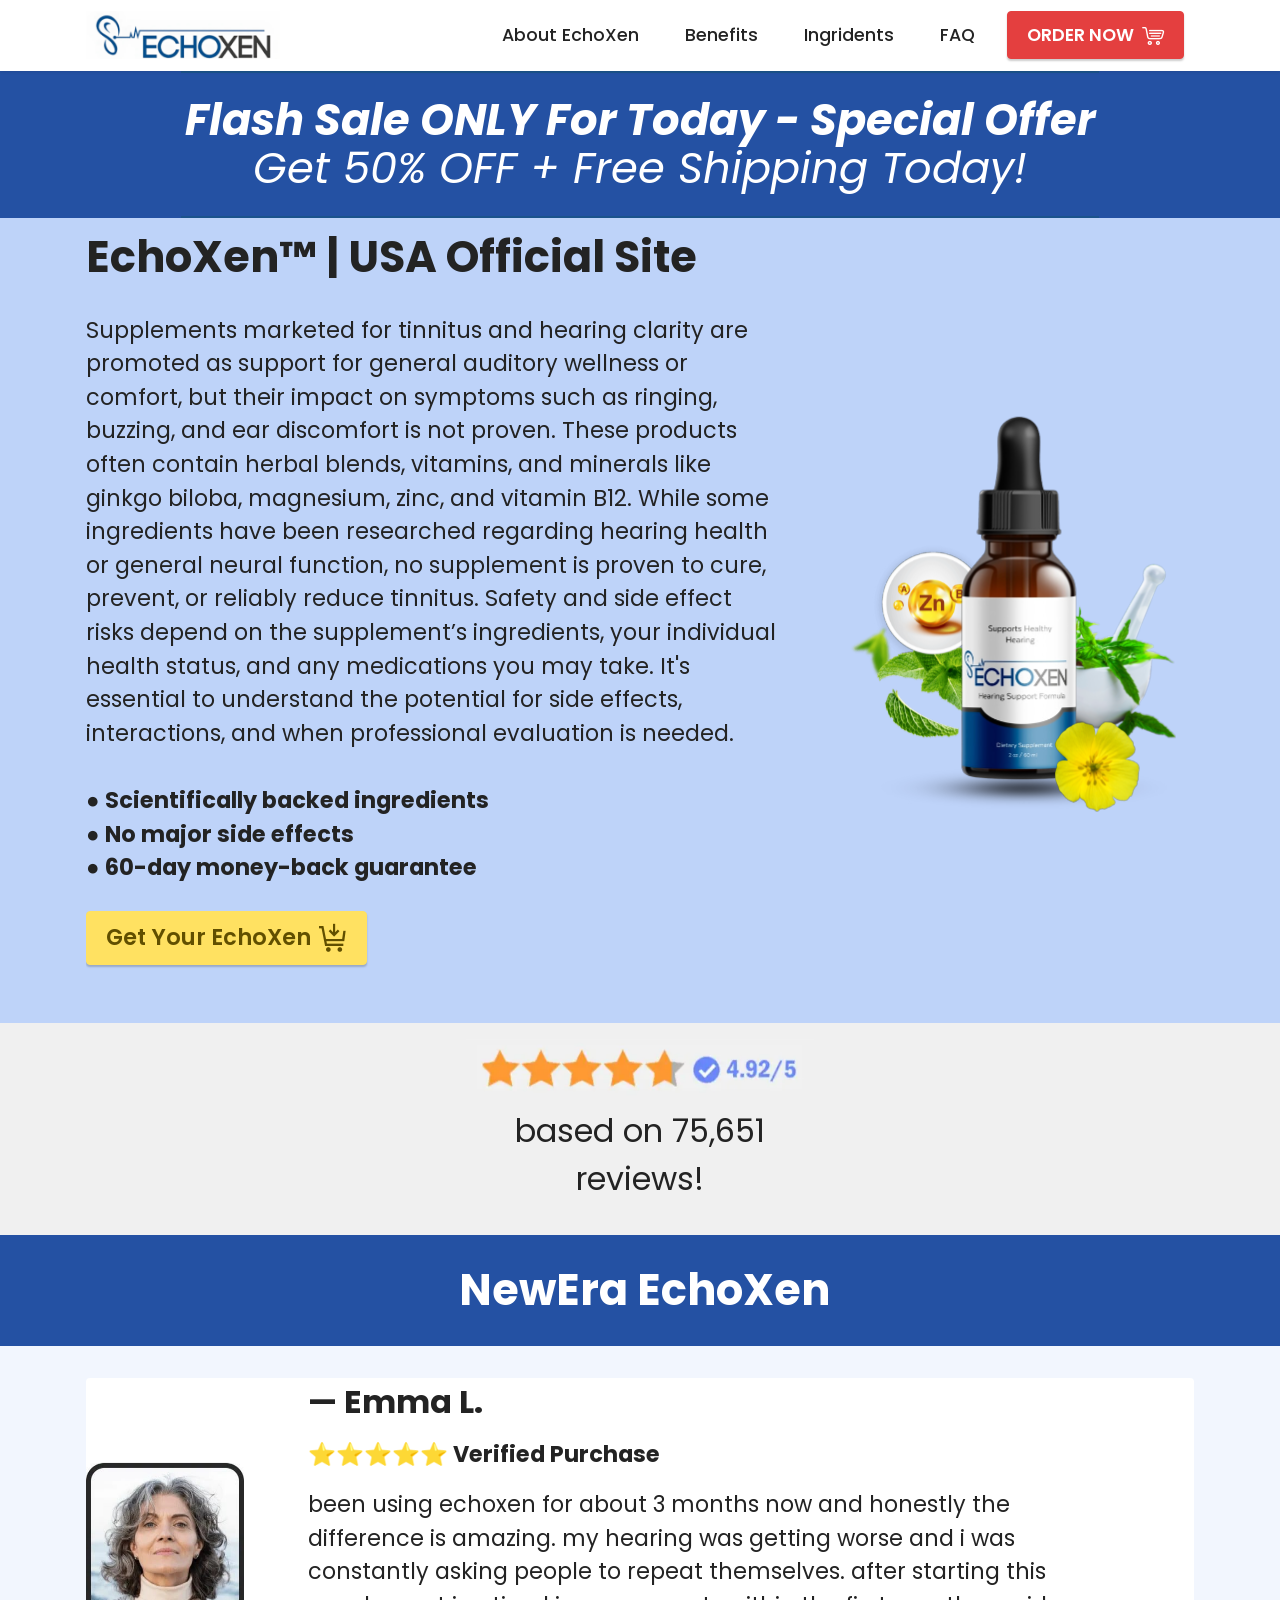
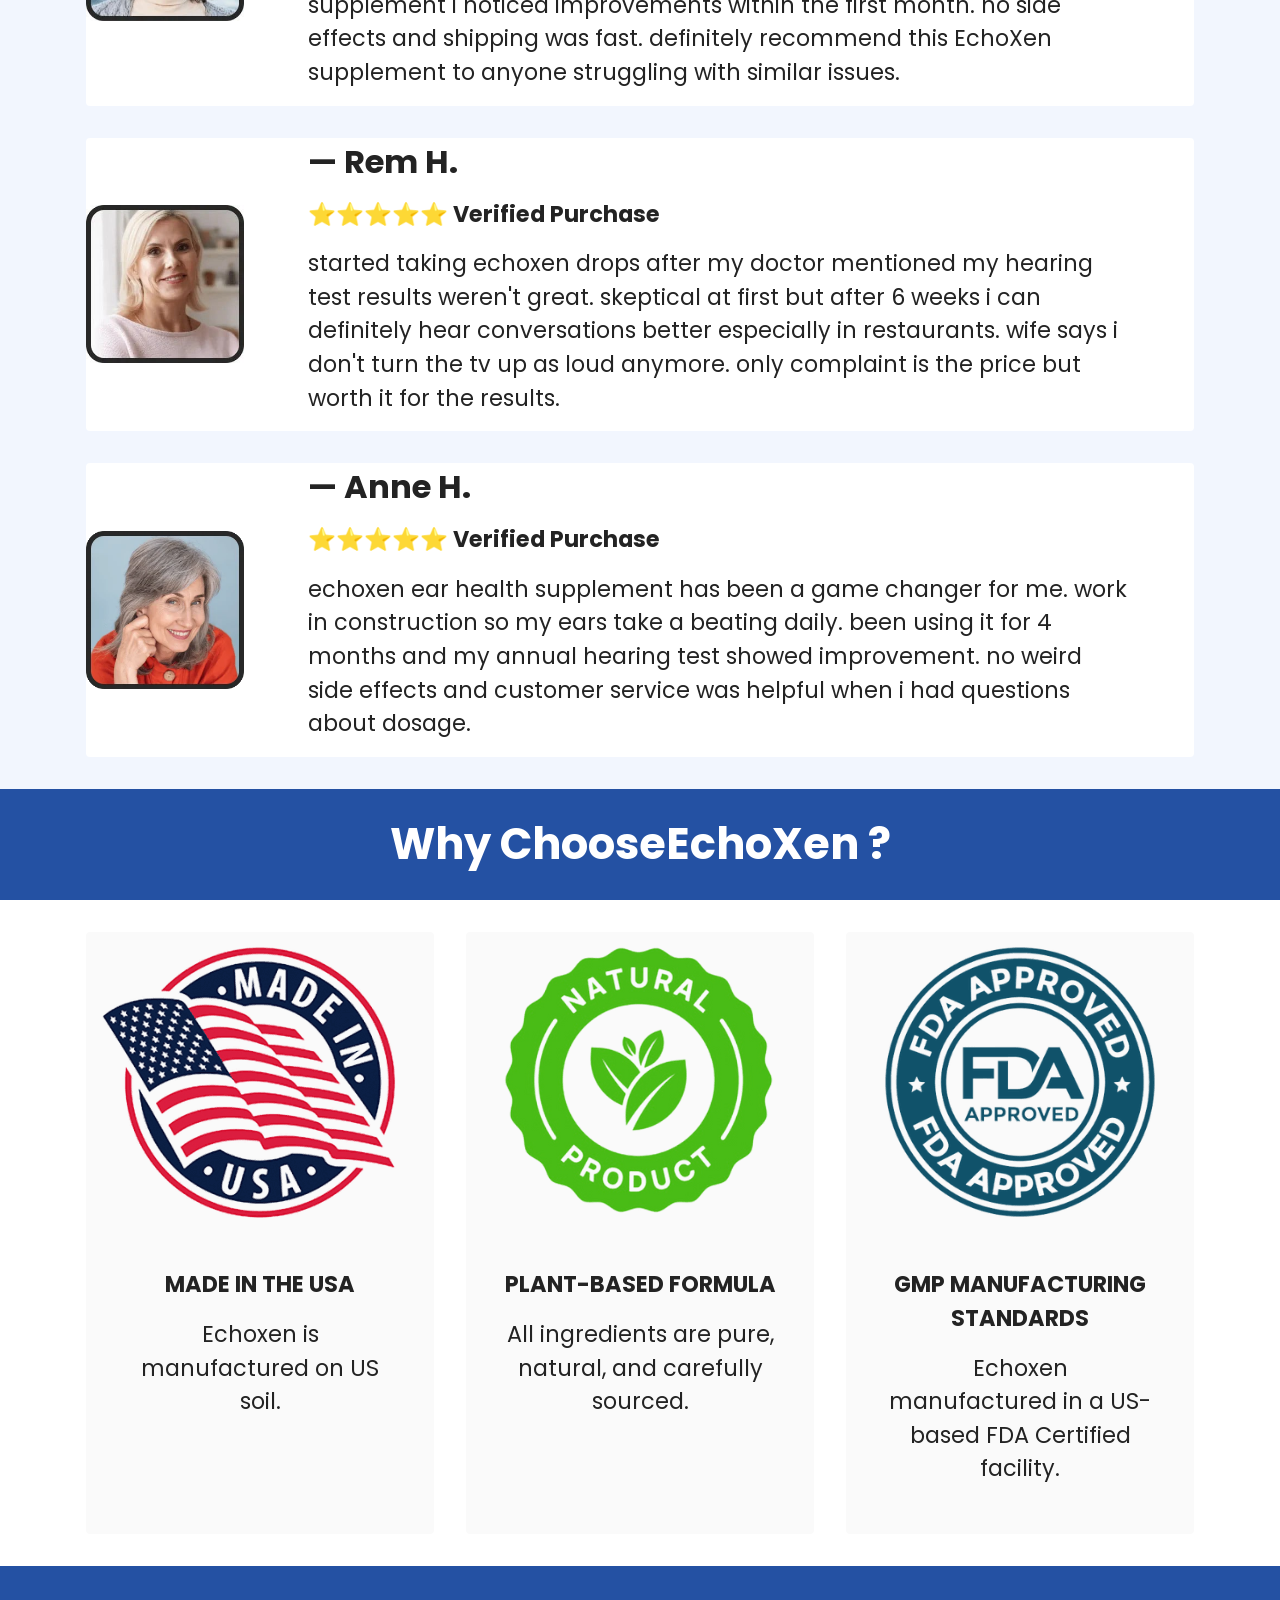
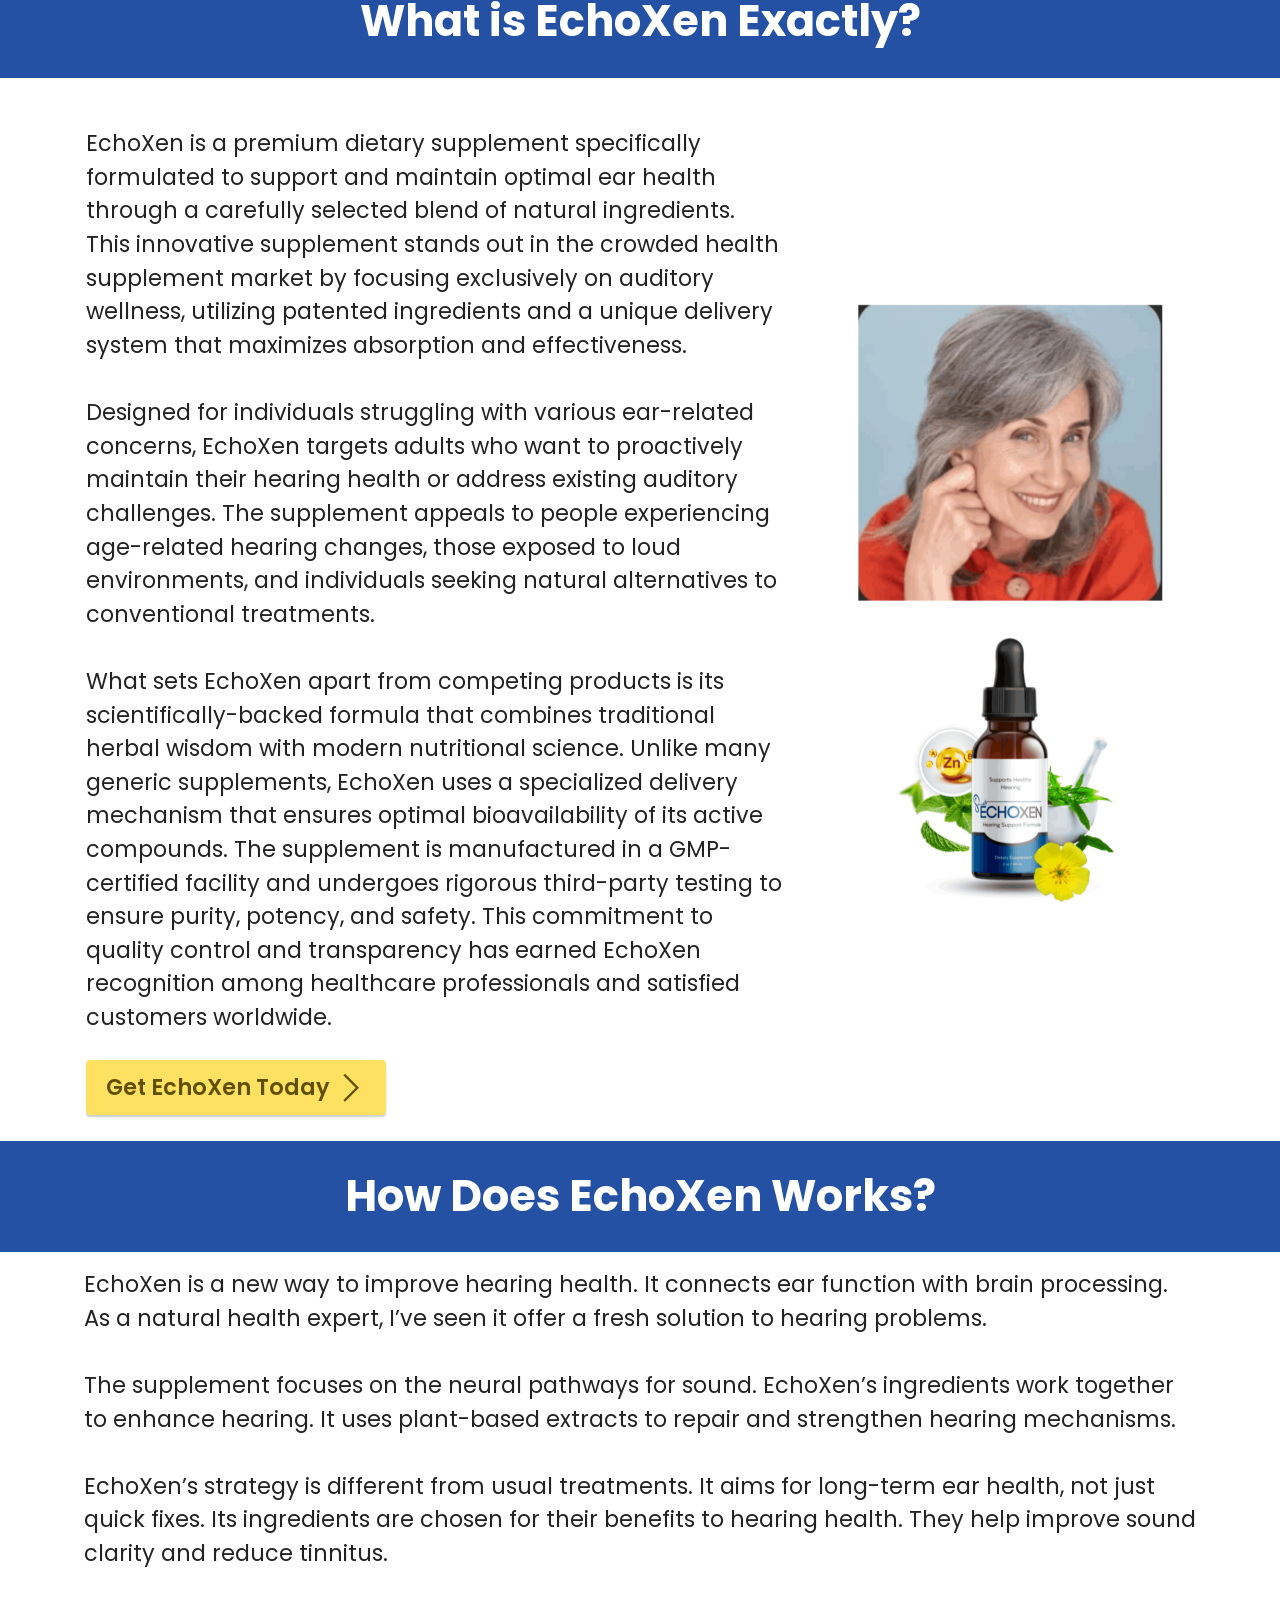
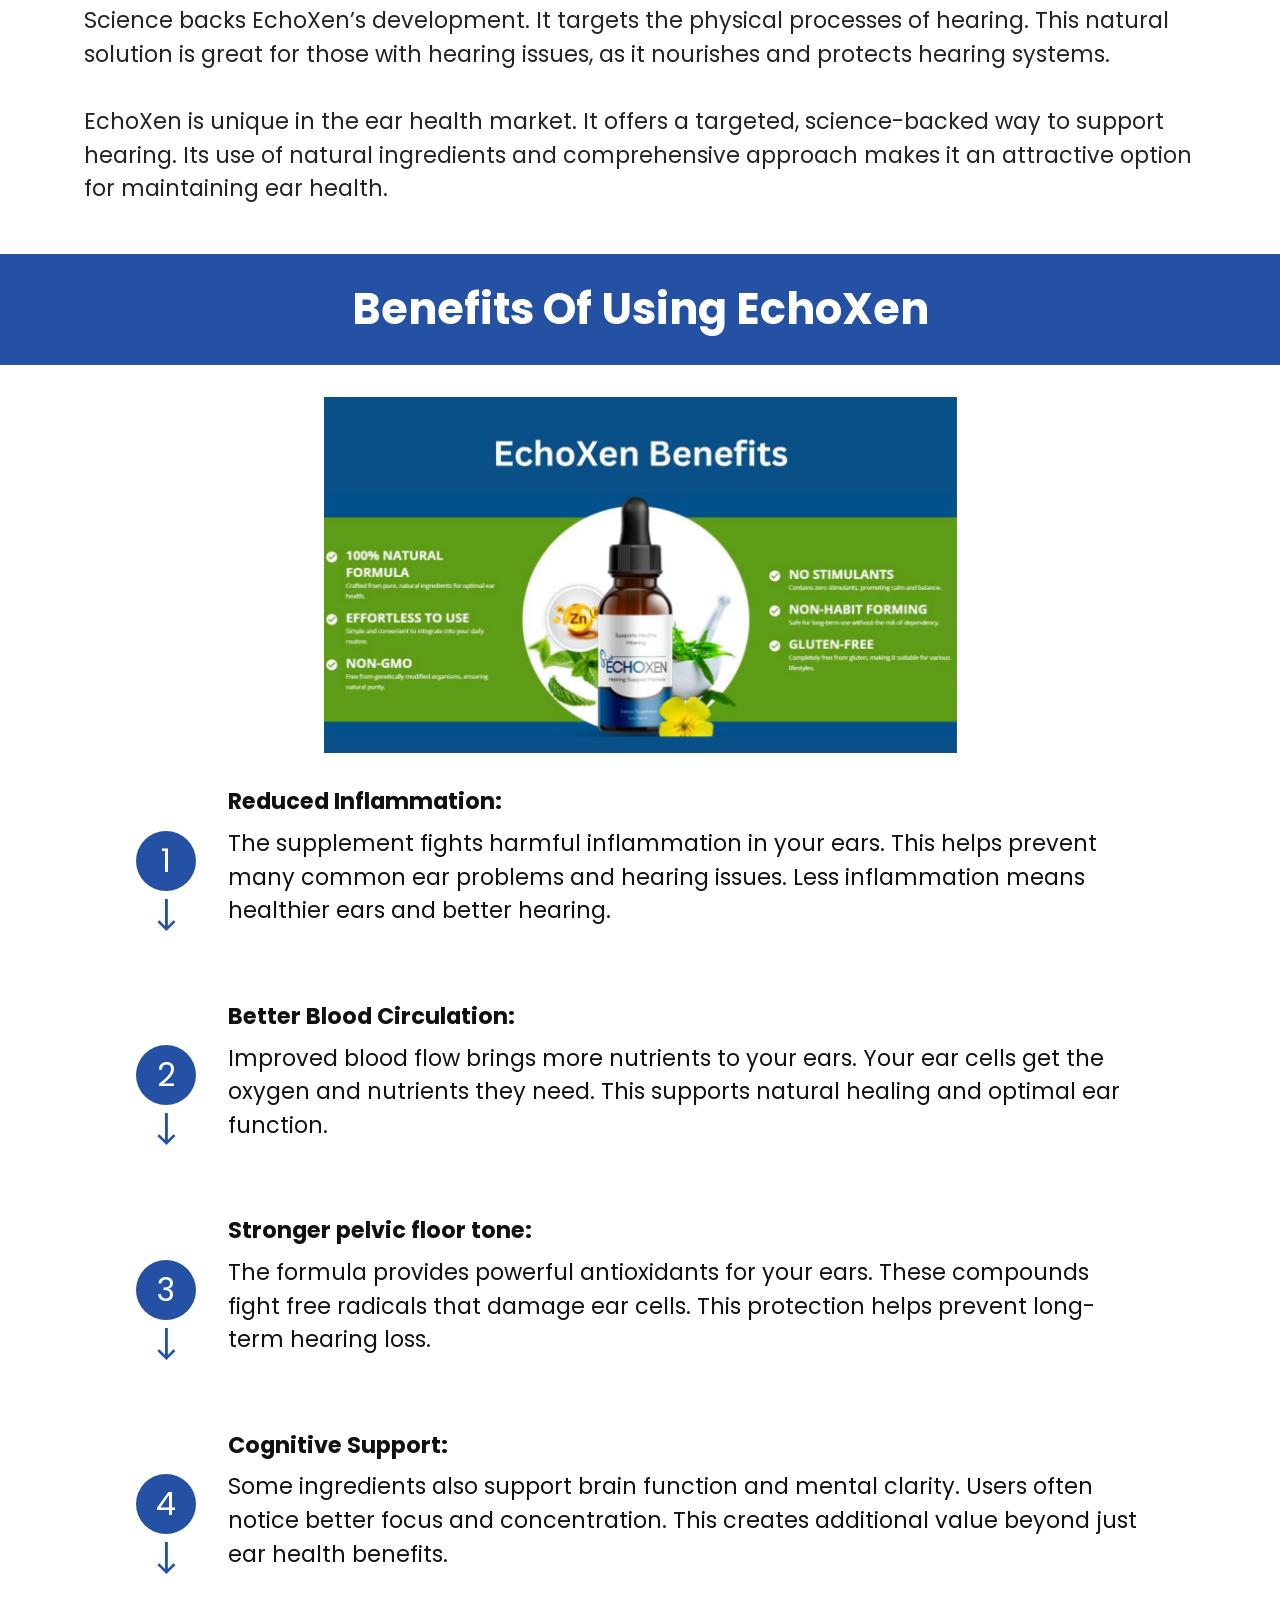
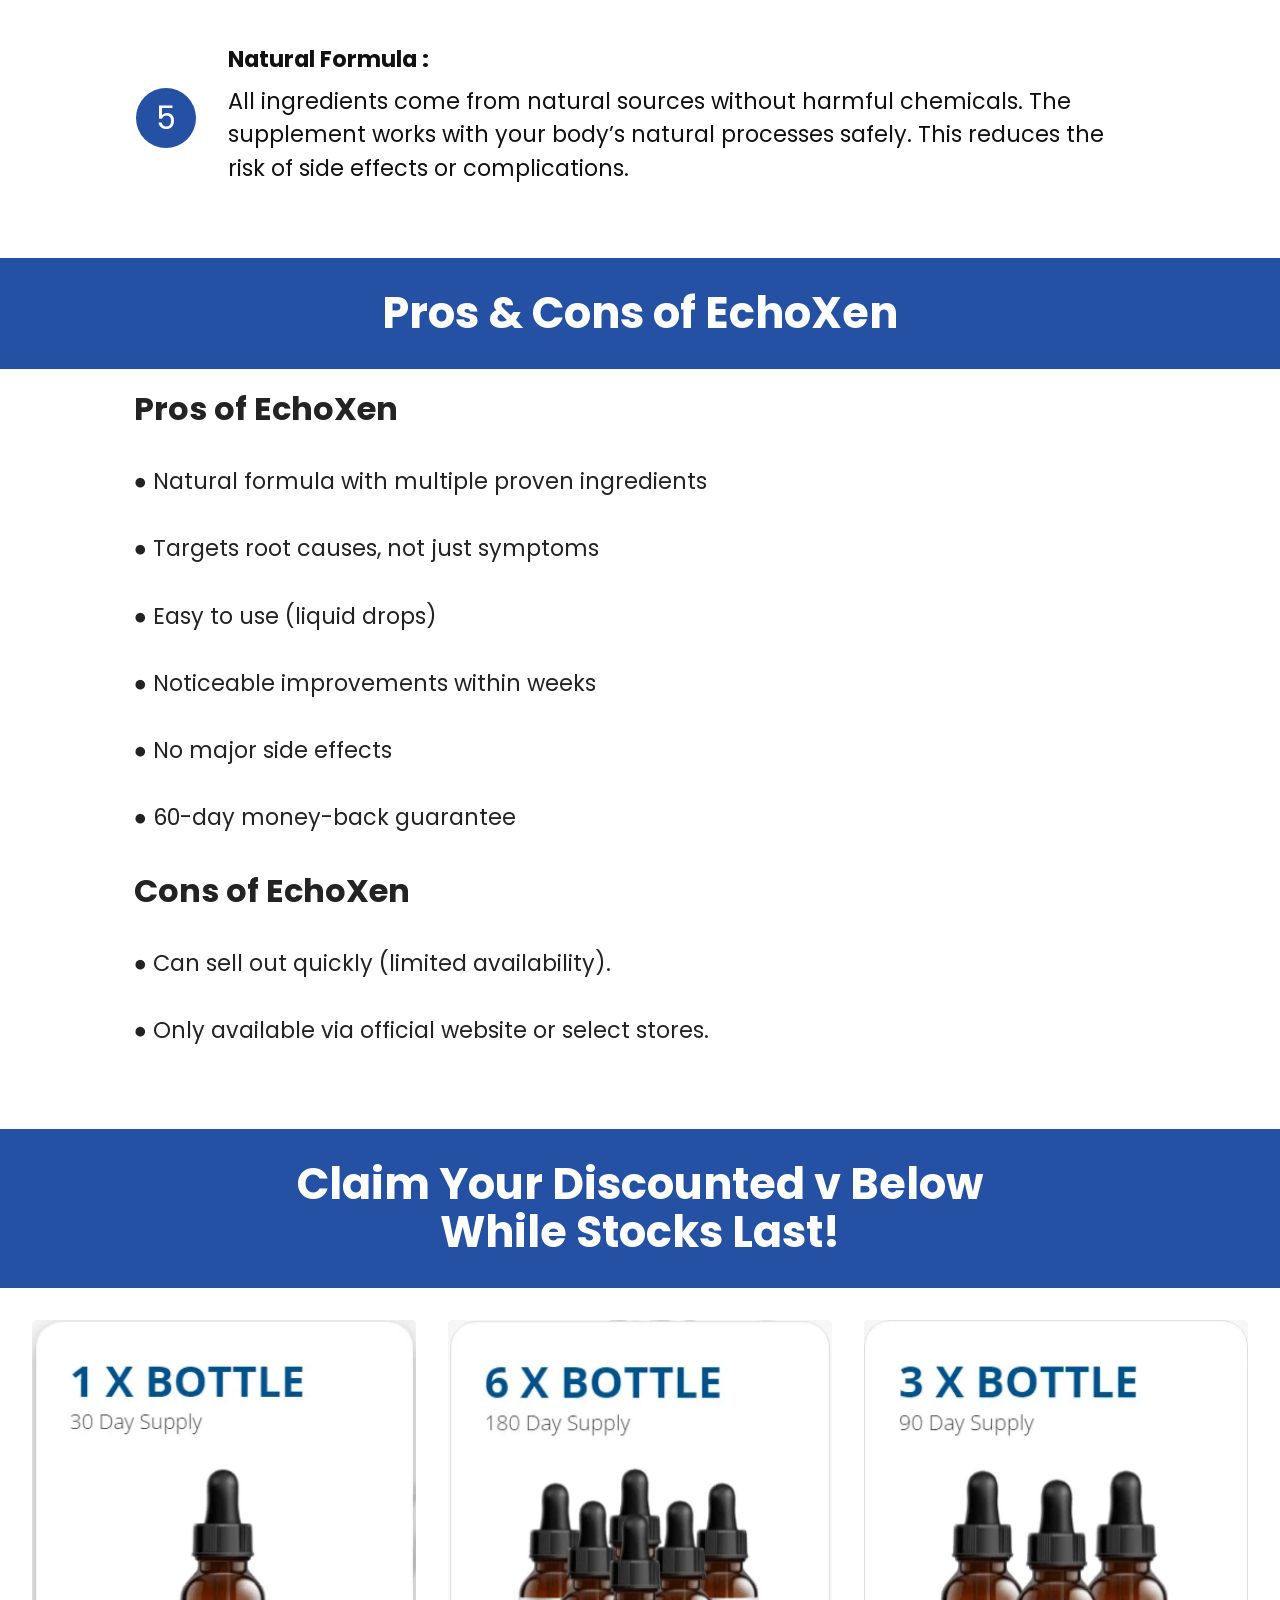
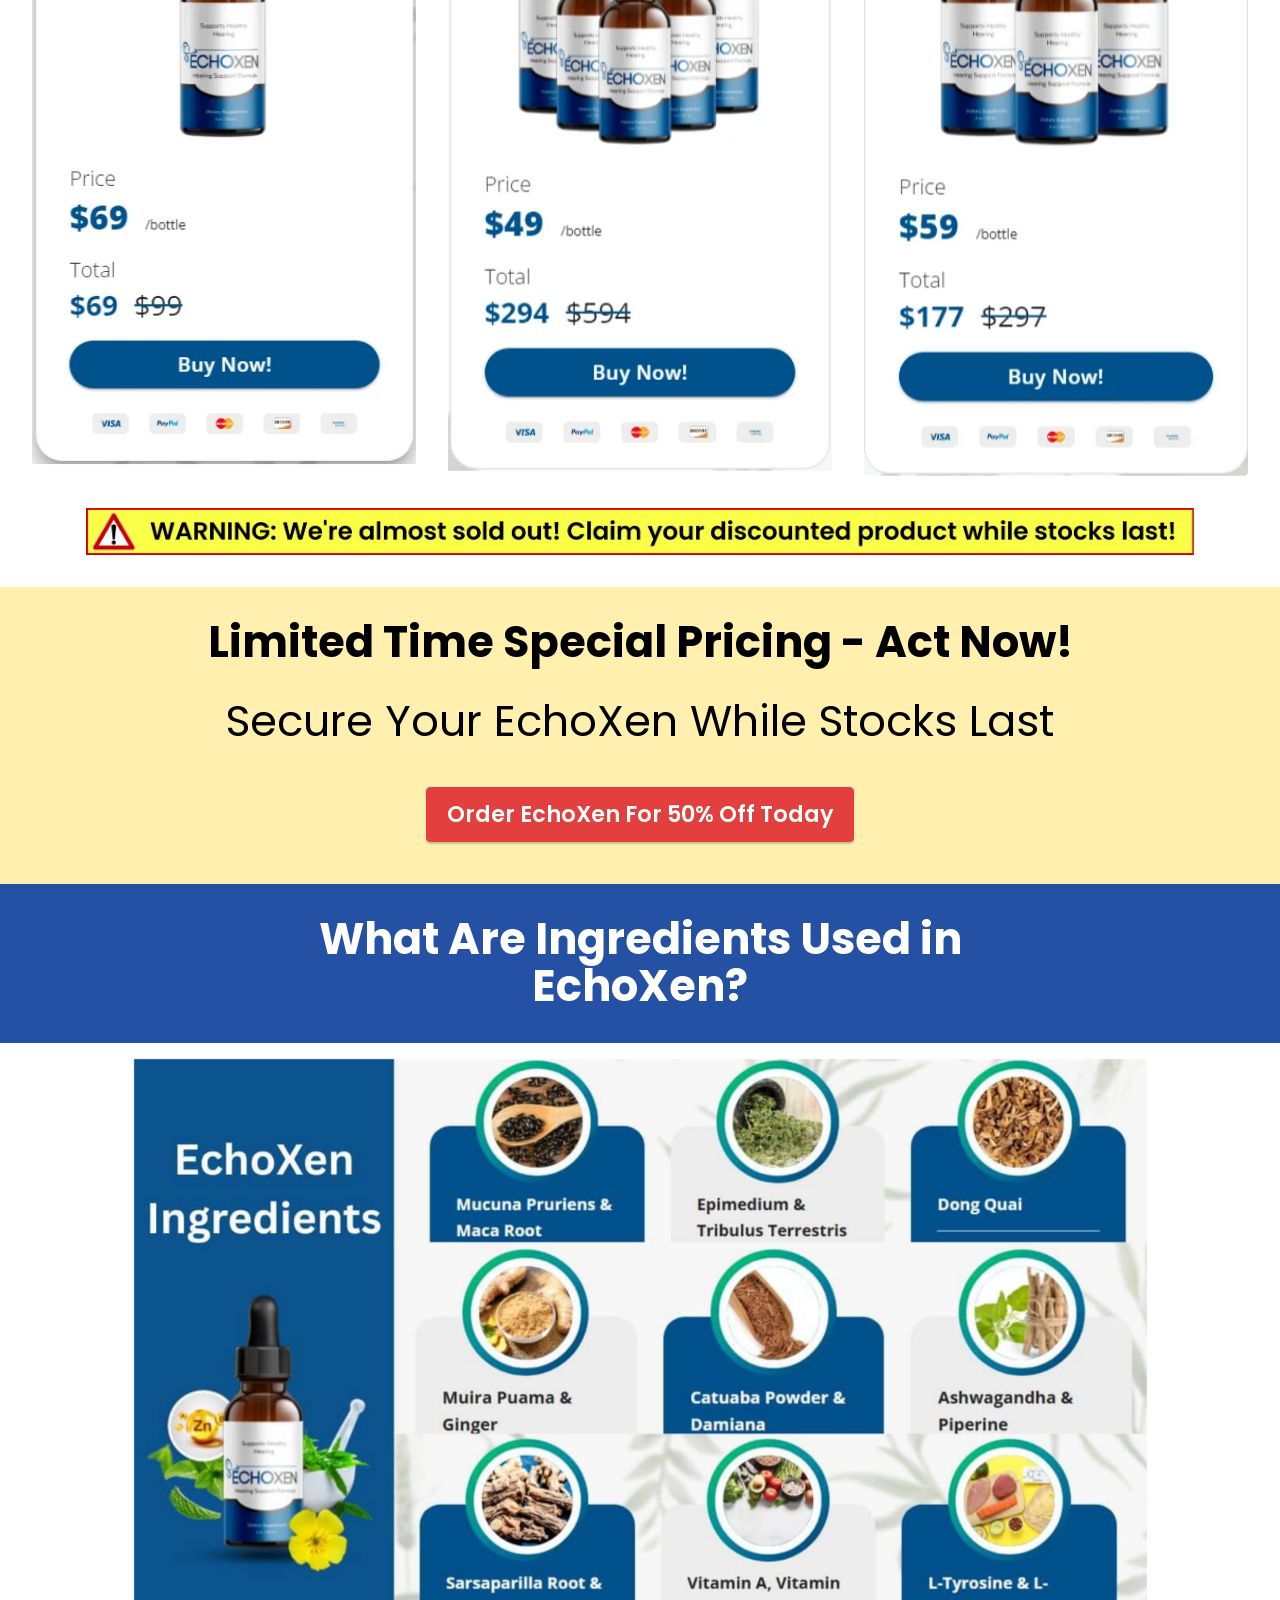
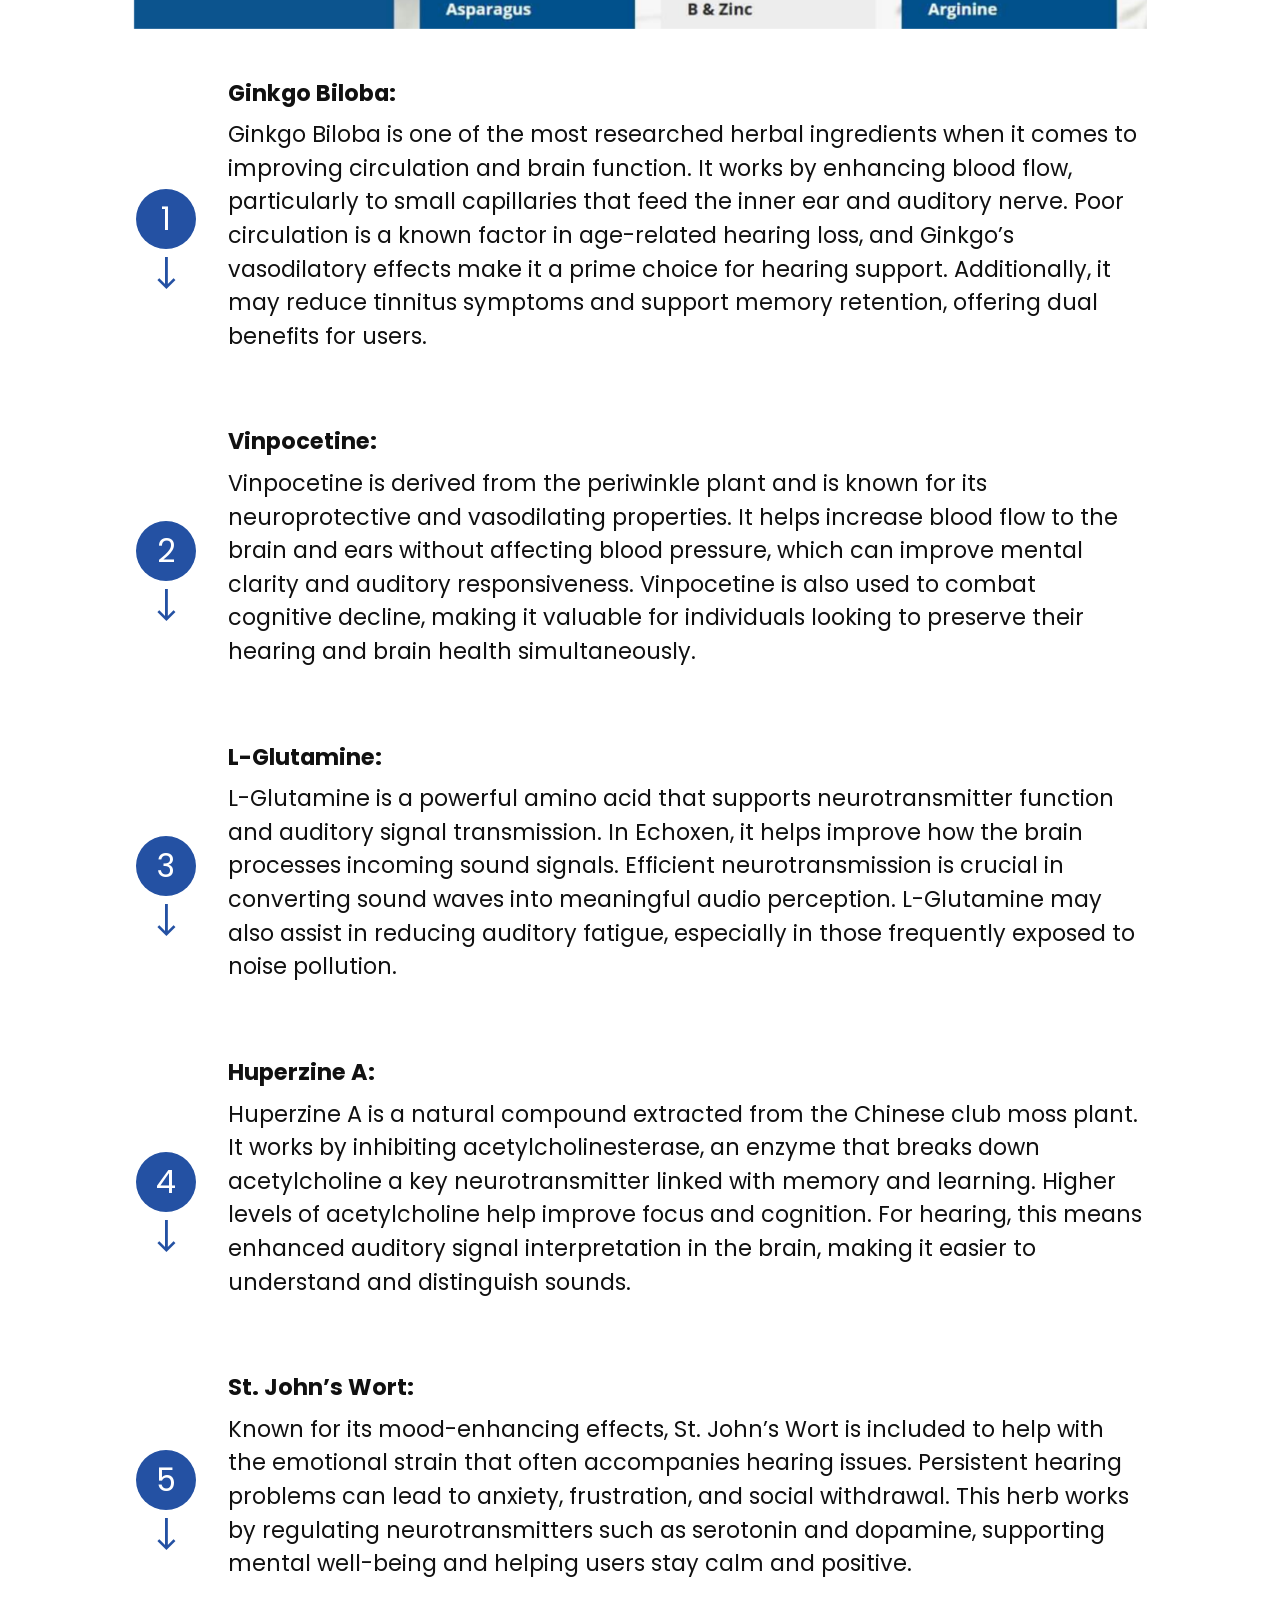
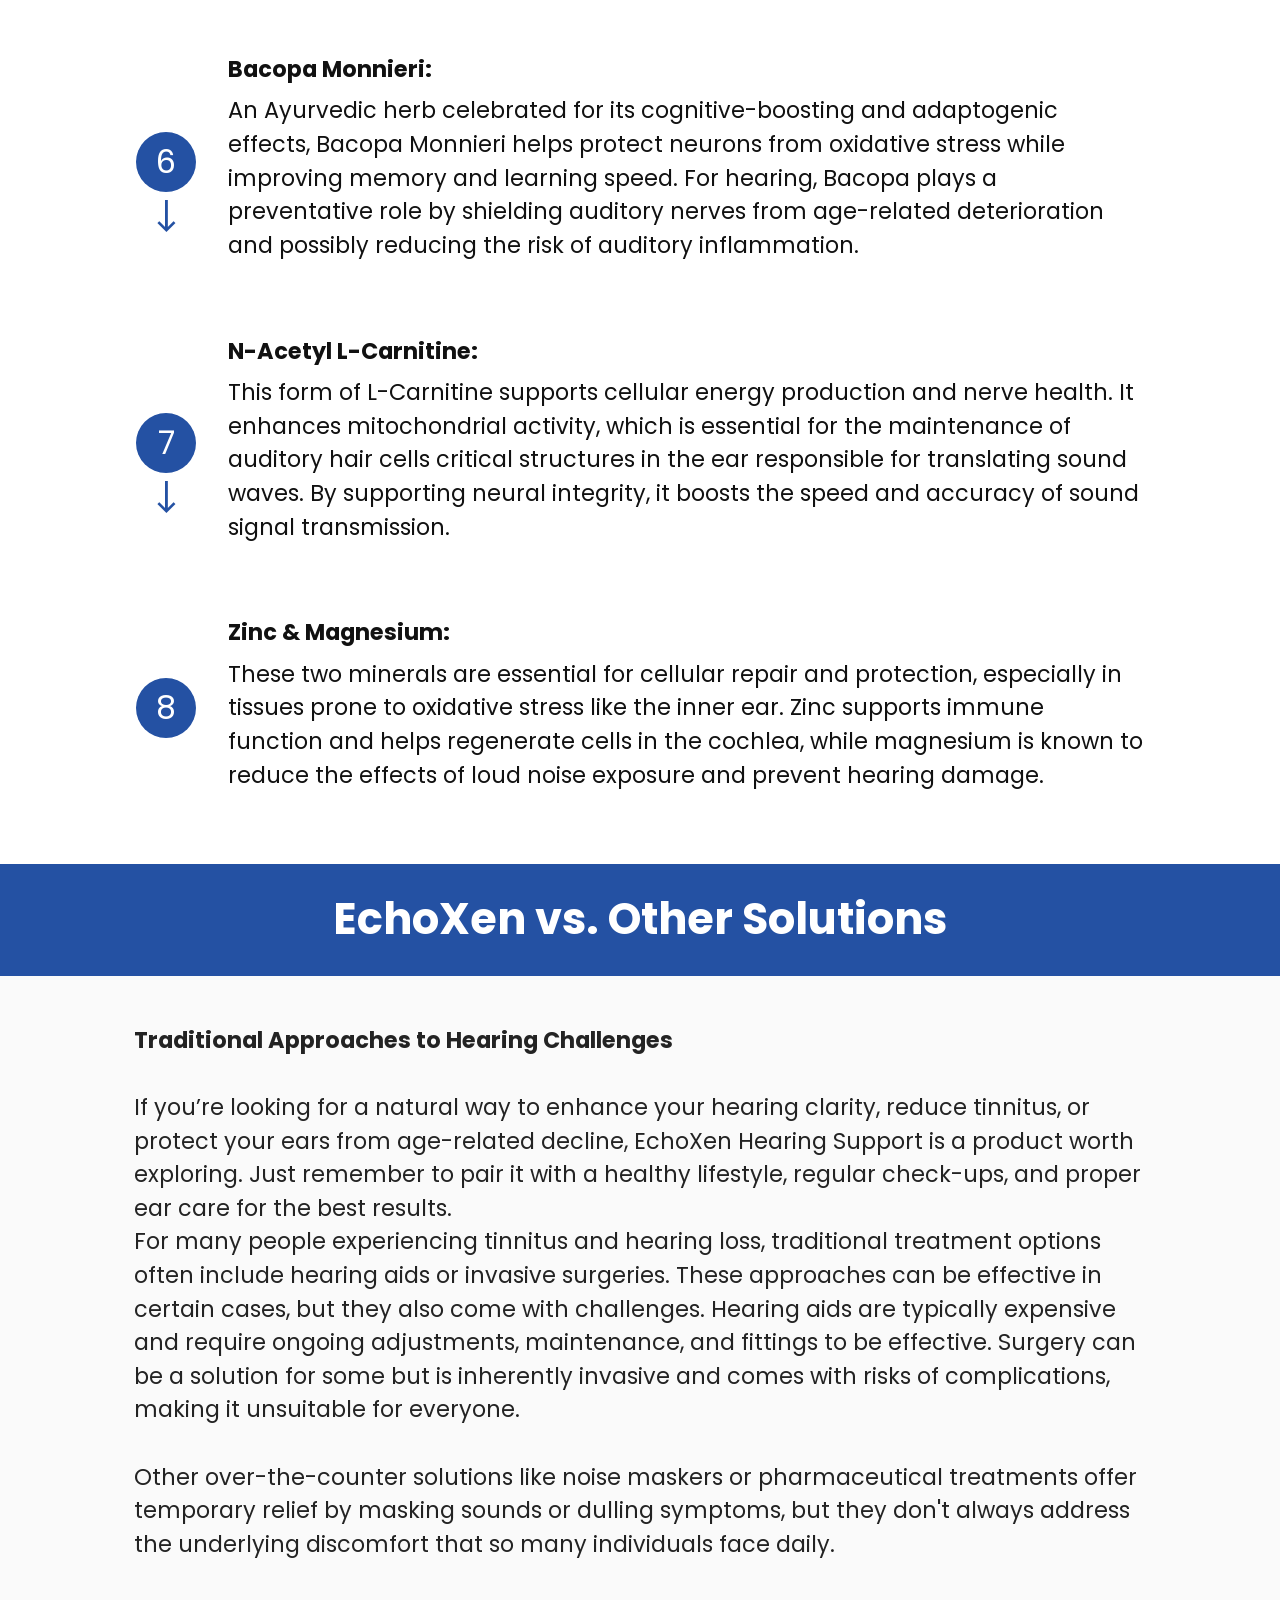
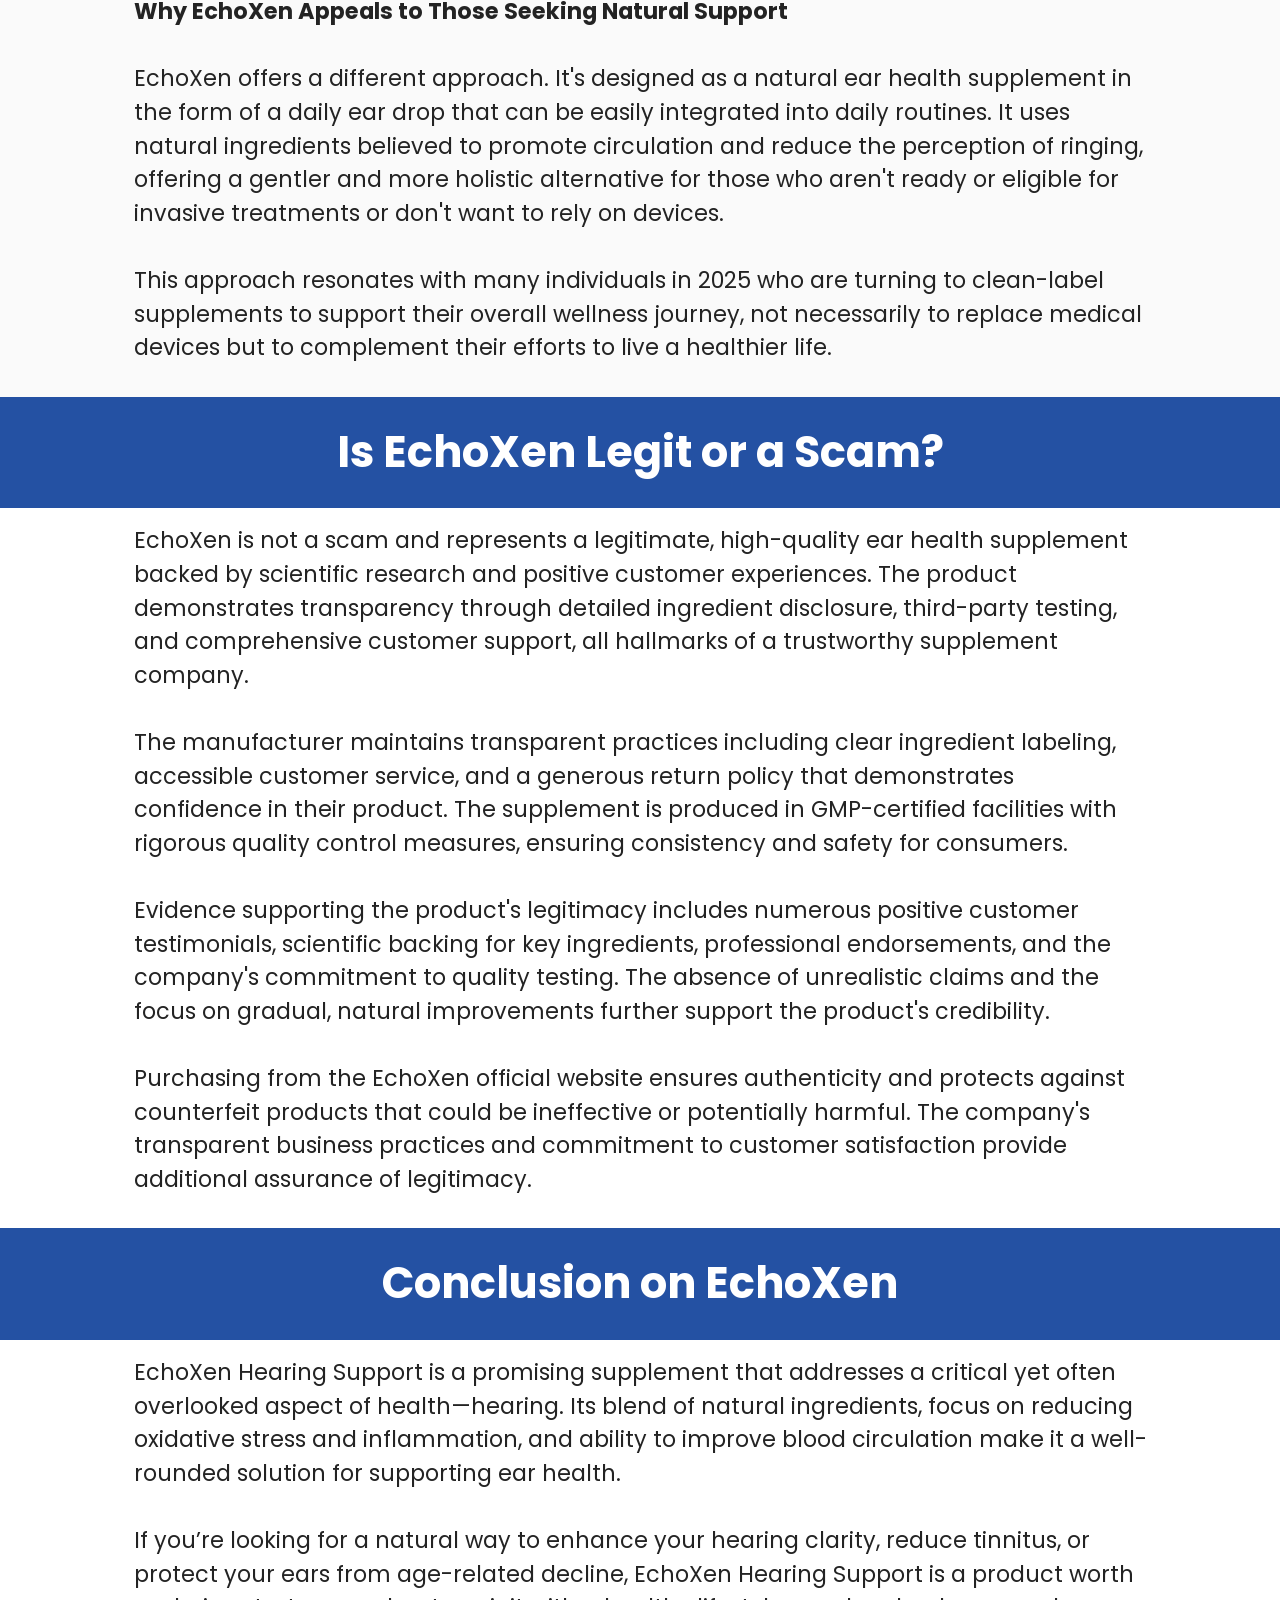
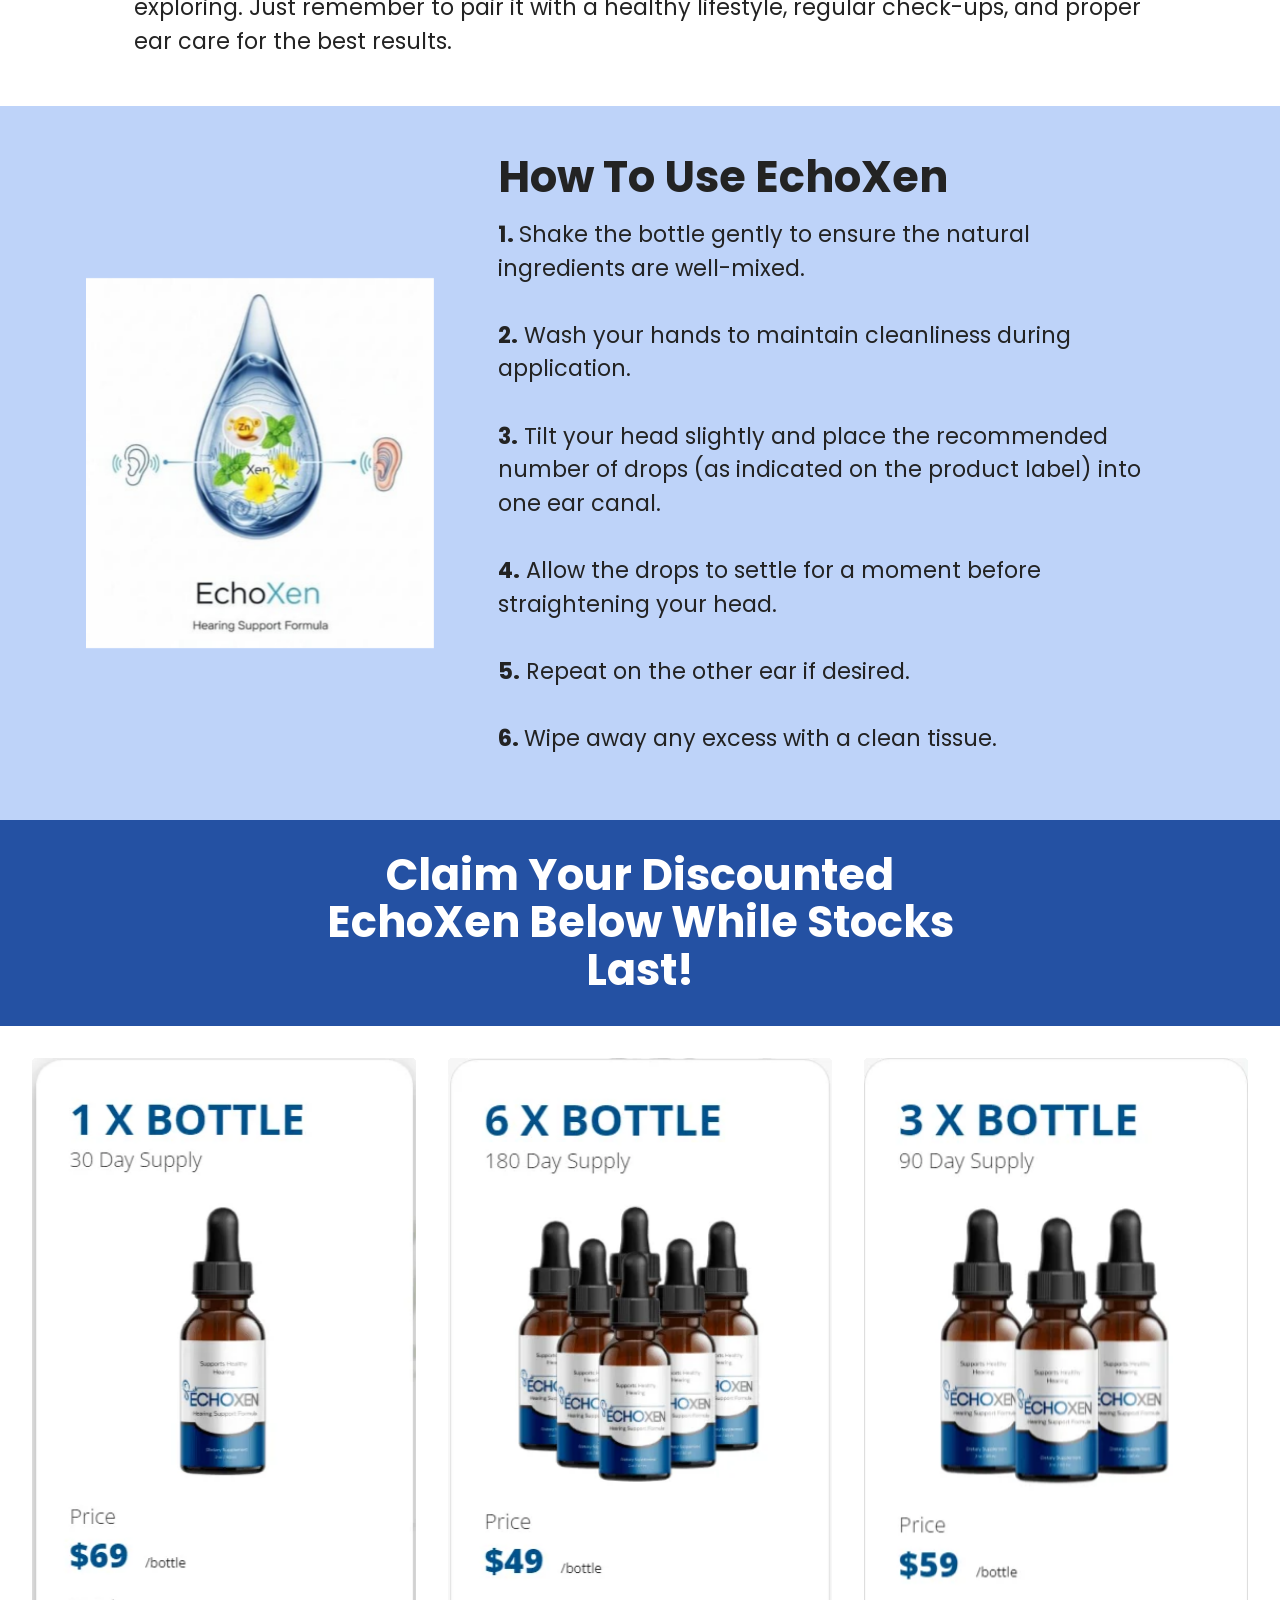
==== index.html @ fcaf1eb8 "Add files via upload" ====
<!DOCTYPE html>
<html  >
<head>
  <!-- Site made with Mobirise Website Builder v6.1.12, https://mobirise.com -->
  <meta charset="UTF-8">
  <meta http-equiv="X-UA-Compatible" content="IE=edge">
  <meta name="generator" content="Mobirise v6.1.12, mobirise.com">
  <meta name="twitter:card" content="summary_large_image"/>
  <meta name="twitter:image:src" content="assets/images/index-meta.webp">
  <meta property="og:image" content="assets/images/index-meta.webp">
  <meta name="twitter:title" content="EchoXen® | USA Official Site | Get Upto 50% Off Today">
  <meta name="viewport" content="width=device-width, initial-scale=1, minimum-scale=1">
  <link rel="shortcut icon" href="assets/images/echoxen-overview-1.webp" type="image/x-icon">
  <meta name="description" content="EchoXen’s effectiveness is grounded in both traditional herbal knowledge and modern scientific research. Studies indicate that poor …">
  
  
  <title>EchoXen® | USA Official Site | Get Upto 50% Off Today</title>
  <link rel="stylesheet" href="assets/web/assets/mobirise-icons2/mobirise2.css">
  <link rel="stylesheet" href="assets/web/assets/mobirise-icons-bold/mobirise-icons-bold.css">
  <link rel="stylesheet" href="assets/web/assets/mobirise-icons/mobirise-icons.css">
  <link rel="stylesheet" href="assets/bootstrap/css/bootstrap.min.css">
  <link rel="stylesheet" href="assets/animatecss/animate.css">
  <link rel="stylesheet" href="assets/dropdown/css/style.css">
  <link rel="stylesheet" href="assets/socicon/css/styles.css">
  <link rel="stylesheet" href="assets/theme/css/style.css">
  <link rel="preload" href="https://fonts.googleapis.com/css?family=Poppins:100,100i,200,200i,300,300i,400,400i,500,500i,600,600i,700,700i,800,800i,900,900i&display=swap" as="style" onload="this.onload=null;this.rel='stylesheet'">
  <noscript><link rel="stylesheet" href="https://fonts.googleapis.com/css?family=Poppins:100,100i,200,200i,300,300i,400,400i,500,500i,600,600i,700,700i,800,800i,900,900i&display=swap"></noscript>
  <link rel="preload" as="style" href="assets/mobirise/css/mbr-additional.css?v=zm5beo"><link rel="stylesheet" href="assets/mobirise/css/mbr-additional.css?v=zm5beo" type="text/css">

  
  
  
</head>
<body>
  
  <section data-bs-version="5.1" class="menu menu2 cid-tuC40mmOYC" once="menu" id="menu2-0">
    
    <nav class="navbar navbar-dropdown navbar-expand-lg">
        <div class="container">
            <div class="navbar-brand">
                <span class="navbar-logo">
                    <a href="https://www.smloudtrack.com/4K61JQXM6/9S3G7KR/?source_id=us-drachen">
                        <img src="assets/images/5e22aab40b9391df2348f50e9653-218x122.png" alt="EchoXen-logo" style="height: 3rem;">
                    </a>
                </span>
                
            </div>
            <button class="navbar-toggler" type="button" data-toggle="collapse" data-bs-toggle="collapse" data-target="#navbarSupportedContent" data-bs-target="#navbarSupportedContent" aria-controls="navbarNavAltMarkup" aria-expanded="false" aria-label="Toggle navigation">
                <div class="hamburger">
                    <span></span>
                    <span></span>
                    <span></span>
                    <span></span>
                </div>
            </button>
            <div class="collapse navbar-collapse" id="navbarSupportedContent">
                <ul class="navbar-nav nav-dropdown" data-app-modern-menu="true"><li class="nav-item"><a class="nav-link link text-black display-4" href="index.html#info1-7">
                            About EchoXen</a></li>
                    <li class="nav-item"><a class="nav-link link text-black display-4" href="index.html#info1-c">Benefits</a></li>
                    <li class="nav-item"><a class="nav-link link text-black display-4" href="index.html#info1-q">Ingridents</a>
                    </li><li class="nav-item"><a class="nav-link link text-black display-4" href="index.html#info1-14">FAQ</a></li></ul>
                
                <div class="navbar-buttons mbr-section-btn"><a class="btn btn-secondary display-4" href="https://kxevku.s.gy/5fhrKO" target="_blank"><span class="mbrib-shopping-cart mbr-iconfont mbr-iconfont-btn"></span>ORDER NOW</a></div>
            </div>
        </div>
    </nav>
</section>

<section data-bs-version="5.1" class="content6 cid-uy4LnIjaWZ" id="content6-2a">
    
    <div class="container">
        <div class="row justify-content-center">
            <div class="col-md-12 col-lg-10">
                <hr class="line">
                <p class="mbr-text align-center mbr-fonts-style my-4 display-2"><em><strong>Flash Sale ONLY For Today - Special Offer
<br></strong>Get 50% OFF + Free Shipping Today!</em><br></p>
                <hr class="line">
            </div>
        </div>
    </div>
</section>

<section data-bs-version="5.1" class="features18 cid-uOPuLo8M3d" id="features19-32">

    

    
    
    <div class="container">
        <div class="row justify-content-center">
            <div class="card col-12 col-lg">
                <div class="card-wrapper">
                    <h6 class="card-title mbr-fonts-style mb-4 display-2"><strong>EchoXen™ | USA Official Site</strong></h6>
                    <p class="mbr-text mbr-fonts-style display-7">Supplements marketed for tinnitus and hearing clarity are promoted as support for general auditory wellness or comfort, but their impact on symptoms such as ringing, buzzing, and ear discomfort is not proven. These products often contain herbal blends, vitamins, and minerals like ginkgo biloba, magnesium, zinc, and vitamin B12. While some ingredients have been researched regarding hearing health or general neural function, no supplement is proven to cure, prevent, or reliably reduce tinnitus. Safety and side effect risks depend on the supplement’s ingredients, your individual health status, and any medications you may take. It's essential to understand the potential for side effects, interactions, and when professional evaluation is needed.<br><br><strong>
●&nbsp;Scientifically backed ingredients<br>●&nbsp;No major side effects&nbsp;<br>
● 60-day money-back guarantee</strong><br></p>
                    <div class="mbr-section-btn"><a class="btn btn-warning display-7" href="https://kxevku.s.gy/5fhrKO"><span class="mobi-mbri mobi-mbri-cart-add mbr-iconfont mbr-iconfont-btn"></span>Get Your EchoXen</a></div>
                </div>
            </div>
            <div class="col-12 col-lg-4">
                <div class="image-wrapper">
                    <img src="assets/images/echoxen-hero-1.svg" alt="EchoXen-overview">
                </div>
            </div>
        </div>
    </div>
</section>

<section data-bs-version="5.1" class="image3 cid-tuCc3FF7ab" id="image3-4">
    

    
    

    <div class="container">
        <div class="row justify-content-center">
            <div class="col-12 col-lg-4">
                <div class="image-wrapper">
                    <img src="assets/images/screenshot-2024-07-04-202443-546x94.webp" alt="NewEra Protect-rating">
                    <p class="mbr-description mbr-fonts-style mt-2 align-center display-5">
                        based on 75,651 reviews!</p>
                </div>
            </div>
        </div>
    </div>
</section>

<section data-bs-version="5.1" class="info1 cid-tXlWRFYl4I" id="info1-1t">
    

    
    
    <div class="align-center container">
        <div class="row justify-content-center">
            <div class="col-12 col-lg-8">
                <h3 class="mbr-section-title mb-4 mbr-fonts-style display-2"><strong>&nbsp;NewEra EchoXen</strong></h3>
                
                
            </div>
        </div>
    </div>
</section>

<section data-bs-version="5.1" class="team2 cid-tXlWVh4VZe" xmlns="http://www.w3.org/1999/html" id="team2-1u">
    

    
    
    <div class="container">
        <div class="card">
            <div class="card-wrapper">
                <div class="row align-items-center">
                    <div class="col-12 col-md-2">
                        <div class="image-wrapper">
                            <img src="assets/images/alphacur-reviews-33.webp" alt="EchoXen-review-1">
                        </div>
                    </div>
                    <div class="col-12 col-md">
                        <div class="card-box">
                            <h5 class="card-title mbr-fonts-style m-0 mb-3 display-5"><strong>— Emma L.</strong></h5>
                            <h6 class="card-subtitle mbr-fonts-style mb-3 display-7"><strong>⭐⭐⭐⭐⭐ Verified Purchase</strong></h6>
                            <p class="mbr-text mbr-fonts-style display-7">been using echoxen for about 3 months now and honestly the difference is amazing. my hearing was getting worse and i was constantly asking people to repeat themselves. after starting this supplement i noticed improvements within the first month. no side effects and shipping was fast. definitely recommend this EchoXen supplement to anyone struggling with similar issues.<br></p>
                            
                        </div>
                    </div>
                </div>
            </div>
        </div>
        <div class="card">
            <div class="card-wrapper">
                <div class="row align-items-center">
                    <div class="col-12 col-md-2">
                        <div class="image-wrapper">
                            <img src="assets/images/purdentix20review201-288x288.webp" alt="EchoXen-2">
                        </div>
                    </div>
                    <div class="col-12 col-md">
                        <div class="card-box">
                            <h5 class="card-title mbr-fonts-style m-0 mb-3 display-5"><strong>— Rem H.</strong></h5>
                            <h6 class="card-subtitle mbr-fonts-style mb-3 display-7"><strong>⭐⭐⭐⭐⭐ Verified Purchase</strong></h6>
                            <p class="mbr-text mbr-fonts-style display-7">started taking echoxen drops after my doctor mentioned my hearing test results weren't great. skeptical at first but after 6 weeks i can definitely hear conversations better especially in restaurants. wife says i don't turn the tv up as loud anymore. only complaint is the price but worth it for the results.<br></p>
                            
                        </div>
                    </div>
                </div>
            </div>
        </div>
        <div class="card">
            <div class="card-wrapper">
                <div class="row align-items-center">
                    <div class="col-12 col-md-2">
                        <div class="image-wrapper">
                            <img src="assets/images/alphacur-reviews-3.webp" alt="EchoXen-3">
                        </div>
                    </div>
                    <div class="col-12 col-md">
                        <div class="card-box">
                            <h5 class="card-title mbr-fonts-style m-0 mb-3 display-5"><strong>— Anne H.</strong></h5>
                            <h6 class="card-subtitle mbr-fonts-style mb-3 display-7"><strong>⭐⭐⭐⭐⭐ Verified Purchase</strong></h6>
                            <p class="mbr-text mbr-fonts-style display-7">echoxen ear health supplement has been a game changer for me. work in construction so my ears take a beating daily. been using it for 4 months and my annual hearing test showed improvement. no weird side effects and customer service was helpful when i had questions about dosage.<br></p>
                            
                        </div>
                    </div>
                </div>
            </div>
        </div>
    </div>
</section>

<section data-bs-version="5.1" class="info1 cid-vycp9FXI3a" id="info1-3l">
    

    
    
    <div class="align-center container-fluid">
        <div class="row justify-content-center">
            <div class="col-12 col-lg-8">
                <h3 class="mbr-section-title mb-4 mbr-fonts-style display-2"><strong>Why ChooseEchoXen ?</strong></h3>
                
                
            </div>
        </div>
    </div>
</section>

<section data-bs-version="5.1" class="content3 cid-vycoPttFcJ" id="content3-3k">
    
    
    <div class="container">
        
        <div class="row mt-4">
            <div class="item features-image col-12 col-md-6 col-lg-4">
                <div class="item-wrapper">
                    <div class="item-img">
                        <img src="assets/images/untitled-200-120-px-2-500x300.webp" alt="Why Choose EchoXen?" title="">
                    </div>
                    <div class="item-content">
                        
                        <h6 class="item-subtitle mbr-fonts-style mt-1 display-7"><strong>MADE IN THE USA</strong></h6>
                        <p class="mbr-text mbr-fonts-style mt-3 display-7">Echoxen is manufactured on US soil.
<br>
<br></p>
                    </div>
                    
                </div>
            </div>
            <div class="item features-image col-12 col-md-6 col-lg-4">
                <div class="item-wrapper">
                    <div class="item-img">
                        <img src="assets/images/untitled-200-120-px-3-500x300.webp" alt="Why Choose EchoXen®?" title="">
                    </div>
                    <div class="item-content">
                        
                        <h6 class="item-subtitle mbr-fonts-style mt-1 display-7"><strong>PLANT-BASED FORMULA</strong></h6>
                        <p class="mbr-text mbr-fonts-style mt-3 display-7">All ingredients are pure, natural, and carefully sourced.<br>
                        </p>
                    </div>
                    
                </div>
            </div>
            <div class="item features-image col-12 col-md-6 col-lg-4">
                <div class="item-wrapper">
                    <div class="item-img">
                        <img src="assets/images/untitled-200-120-px-500x300.webp" alt="Why Choose EchoXen?" title="">
                    </div>
                    <div class="item-content">
                        
                        <h6 class="item-subtitle mbr-fonts-style mt-1 display-7"><strong>GMP MANUFACTURING STANDARDS</strong></h6>
                        <p class="mbr-text mbr-fonts-style mt-3 display-7">Echoxen
<br>manufactured in a US-based FDA Certified facility.<br></p>
                    </div>
                    
                </div>
            </div>

        </div>
    </div>
</section>

<section data-bs-version="5.1" class="info1 cid-tuCg8wtQiJ" id="info1-7">
    

    
    
    <div class="align-center container">
        <div class="row justify-content-center">
            <div class="col-12 col-lg-8">
                <h3 class="mbr-section-title mb-4 mbr-fonts-style display-2"><strong>What is EchoXen Exactly?</strong></h3>
                
                
            </div>
        </div>
    </div>
</section>

<section data-bs-version="5.1" class="features18 cid-urbRHC6PPh" id="features19-29">

    

    
    
    <div class="container">
        <div class="row justify-content-center">
            <div class="card col-12 col-lg">
                <div class="card-wrapper">
                    
                    <p class="mbr-text mbr-fonts-style display-7"><br>EchoXen is a premium dietary supplement specifically formulated to support and maintain optimal ear health through a carefully selected blend of natural ingredients. This innovative supplement stands out in the crowded health supplement market by focusing exclusively on auditory wellness, utilizing patented ingredients and a unique delivery system that maximizes absorption and effectiveness.
<br>
<br>Designed for individuals struggling with various ear-related concerns, EchoXen targets adults who want to proactively maintain their hearing health or address existing auditory challenges. The supplement appeals to people experiencing age-related hearing changes, those exposed to loud environments, and individuals seeking natural alternatives to conventional treatments.
<br>
<br>What sets EchoXen apart from competing products is its scientifically-backed formula that combines traditional herbal wisdom with modern nutritional science. Unlike many generic supplements, EchoXen uses a specialized delivery mechanism that ensures optimal bioavailability of its active compounds. The supplement is manufactured in a GMP-certified facility and undergoes rigorous third-party testing to ensure purity, potency, and safety. This commitment to quality control and transparency has earned EchoXen recognition among healthcare professionals and satisfied customers worldwide.<br></p>
                    <div class="mbr-section-btn"><a class="btn btn-warning display-7" href="https://kxevku.s.gy/5fhrKO"><span class="mobi-mbri mobi-mbri-arrow-next mbr-iconfont mbr-iconfont-btn"></span>Get EchoXen Today</a></div>
                </div>
            </div>
            <div class="col-12 col-lg-4">
                <div class="image-wrapper">
                    <img src="assets/images/untitled20design2013-815x1223.webp" alt="what-is-newera-prtect">
                </div>
            </div>
        </div>
    </div>
</section>

<section data-bs-version="5.1" class="info1 cid-tuChEAIpRc" id="info1-a">
    

    
    
    <div class="align-center container-fluid">
        <div class="row justify-content-center">
            <div class="col-12 col-lg-8">
                <h3 class="mbr-section-title mb-4 mbr-fonts-style display-2"><strong>How Does EchoXen Works?</strong></h3>
                
                
            </div>
        </div>
    </div>
</section>

<section data-bs-version="5.1" class="content5 cid-tuChTgCHQh" id="content5-b">
    
    <div class="container-fluid">
        <div class="row justify-content-center">
            <div class="col-md-12 col-lg-11">
                
                
                <p class="mbr-text mbr-fonts-style display-7">EchoXen is a new way to improve hearing health. It connects ear function with brain processing. As a natural health expert, I’ve seen it offer a fresh solution to hearing problems.
<br>
<br>The supplement focuses on the neural pathways for sound. EchoXen’s ingredients work together to enhance hearing. It uses plant-based extracts to repair and strengthen hearing mechanisms.
<br>
<br>EchoXen’s strategy is different from usual treatments. It aims for long-term ear health, not just quick fixes. Its ingredients are chosen for their benefits to hearing health. They help improve sound clarity and reduce tinnitus.
<br>
<br>Science backs EchoXen’s development. It targets the physical processes of hearing. This natural solution is great for those with hearing issues, as it nourishes and protects hearing systems.
<br>
<br>EchoXen is unique in the ear health market. It offers a targeted, science-backed way to support hearing. Its use of natural ingredients and comprehensive approach makes it an attractive option for maintaining ear health.<br></p>
            </div>
        </div>
    </div>
</section>

<section data-bs-version="5.1" class="info1 cid-tuCicrrlfM" id="info1-c">
    

    
    
    <div class="align-center container-fluid">
        <div class="row justify-content-center">
            <div class="col-12 col-lg-8">
                <h3 class="mbr-section-title mb-4 mbr-fonts-style display-2"><strong>Benefits Of Using EchoXen</strong></h3>
                
                
            </div>
        </div>
    </div>
</section>

<section data-bs-version="5.1" class="image3 cid-uy5ggFQE6O" id="image3-2f">
    

    
    

    <div class="container">
        <div class="row justify-content-center">
            <div class="col-12 col-lg-7">
                <div class="image-wrapper">
                    <img src="assets/images/echoxen-benefits-1280x720.webp" alt="EchoXen-Benefits">
                    
                </div>
            </div>
        </div>
    </div>
</section>

<section data-bs-version="5.1" class="features19 cid-tuCijVFmr1" id="features20-d">

    

    
    
    <div class="container-fluid">
        <div class="row justify-content-center">
            
            <div class="col-12 col-md-10">
                <div class="item mbr-flex">
                    <div class="icon-box">
                        <span class="step-number mbr-fonts-style display-5">1</span>
                    </div>
                    <div class="text-box">
                        <h4 class="icon-title card-title mbr-black mbr-fonts-style display-7"><strong>Reduced Inflammation:</strong></h4>
                        <h5 class="icon-text mbr-black mbr-fonts-style display-7">The supplement fights harmful inflammation in your ears. This helps prevent many common ear problems and hearing issues. Less inflammation means healthier ears and better hearing.</h5>
                    </div>
                </div>
                <div class="item mbr-flex">
                    <div class="icon-box">
                        <span class="step-number mbr-fonts-style display-5">2</span>
                    </div>
                    <div class="text-box">
                        <h4 class="icon-title card-title mbr-black mbr-fonts-style display-7"><strong>Better Blood Circulation:</strong></h4>
                        <h5 class="icon-text mbr-black mbr-fonts-style display-7">Improved blood flow brings more nutrients to your ears. Your ear cells get the oxygen and nutrients they need. This supports natural healing and optimal ear function.</h5>
                    </div>
                </div>
                <div class="item mbr-flex">
                    <div class="icon-box">
                        <span class="step-number mbr-fonts-style display-5">3</span>
                    </div>
                    <div class="text-box">
                        <h4 class="icon-title card-title mbr-black mbr-fonts-style display-7"><strong>Stronger pelvic floor tone:</strong></h4>
                        <h5 class="icon-text mbr-black mbr-fonts-style display-7">The formula provides powerful antioxidants for your ears. These compounds fight free radicals that damage ear cells. This protection helps prevent long-term hearing loss.</h5>
                    </div>
                </div>
                <div class="item mbr-flex">
                    <div class="icon-box">
                        <span class="step-number mbr-fonts-style display-5">4</span>
                    </div>
                    <div class="text-box">
                        <h4 class="icon-title card-title mbr-black mbr-fonts-style display-7"><strong>Cognitive Support:</strong></h4>
                        <h5 class="icon-text mbr-black mbr-fonts-style display-7">Some ingredients also support brain function and mental clarity. Users often notice better focus and concentration. This creates additional value beyond just ear health benefits.</h5>
                    </div>
                </div>
                <div class="item mbr-flex last">
                    <div class="icon-box">
                        <span class="step-number mbr-fonts-style display-5">5</span>
                    </div>
                    <div class="text-box">
                        <h4 class="icon-title card-title mbr-black mbr-fonts-style display-7"><strong>Natural Formula :</strong></h4>
                        <h5 class="icon-text mbr-black mbr-fonts-style display-7">All ingredients come from natural sources without harmful chemicals. The supplement works with your body’s natural processes safely. This reduces the risk of side effects or complications.</h5>
                    </div>
                </div>
                
                
                
                
                
            </div>
        </div>
    </div>
</section>

<section data-bs-version="5.1" class="content4 cid-uEQfC6AMGw" id="content4-2w">
    

    
    
    <div class="container">
        <div class="row justify-content-center">
            <div class="title col-md-12 col-lg-10">
                <h3 class="mbr-section-title mbr-fonts-style align-center mb-4 display-2">
                    <strong>Pros &amp; Cons of EchoXen</strong></h3>
                
                
            </div>
        </div>
    </div>
</section>

<section data-bs-version="5.1" class="content5 cid-uEQfDJI093" id="content5-2x">
    
    <div class="container">
        <div class="row justify-content-center">
            <div class="col-md-12 col-lg-11">
                
                <h4 class="mbr-section-subtitle mbr-fonts-style mb-4 display-5"><strong>
                    Pros of EchoXen</strong></h4>
                <p class="mbr-text mbr-fonts-style display-7">● Natural formula with multiple proven ingredients<br>
<br>● Targets root causes, not just symptoms<br>
<br>● Easy to use (liquid drops)<br>
<br>● Noticeable improvements within weeks<br>
<br>● No major side effects&nbsp;<br>
<br>● 60-day money-back guarantee<br></p>
            </div>
        </div>
    </div>
</section>

<section data-bs-version="5.1" class="content5 cid-uEQfEvrG4S" id="content5-2y">
    
    <div class="container">
        <div class="row justify-content-center">
            <div class="col-md-12 col-lg-11">
                
                <h4 class="mbr-section-subtitle mbr-fonts-style mb-4 display-5"><strong>
                    Cons of EchoXen</strong></h4>
                <p class="mbr-text mbr-fonts-style display-7">● Can sell out quickly (limited availability).<br><br>● Only available via official website or select stores.<br><br></p>
            </div>
        </div>
    </div>
</section>

<section data-bs-version="5.1" class="info1 cid-tuCk2LYmAD" id="info1-g">
    

    
    
    <div class="align-center container">
        <div class="row justify-content-center">
            <div class="col-12 col-lg-8">
                <h3 class="mbr-section-title mb-4 mbr-fonts-style display-2"><strong>Claim Your Discounted v&nbsp;</strong><strong>Below While Stocks Last!</strong></h3>
                
                
            </div>
        </div>
    </div>
</section>

<section data-bs-version="5.1" class="gallery3 cid-uyHyidRpkC" id="gallery3-2o">
    
    
    <div class="container-fluid">
        
        <div class="row mt-4">
            <div class="item features-image сol-12 col-md-6 col-lg-4">
                <div class="item-wrapper">
                    <div class="item-img">
                        <a href="https://kxevku.s.gy/5fhrKO"><img src="assets/images/buy-echoxen-1-bottle-370x717.webp" alt="buy-echoxen-1-bottle-370x717" data-slide-to="0" data-bs-slide-to="0"></a>
                    </div>
                    
                    
                </div>
            </div>
            <div class="item features-image сol-12 col-md-6 col-lg-4">
                <div class="item-wrapper">
                    <div class="item-img">
                        <a href="https://kxevku.s.gy/5fhrKO"><img src="assets/images/buy-echoxen-6-bottle-366x715.webp" alt="buy-echoxen-6-bottle-370x717" data-slide-to="1" data-bs-slide-to="1"></a>
                    </div>
                    
                    
                </div>
            </div>
            <div class="item features-image сol-12 col-md-6 col-lg-4">
                <div class="item-wrapper">
                    <div class="item-img">
                        <a href="https://kxevku.s.gy/5fhrKO"><img src="assets/images/buy-echoxen-3-bottle-363x714.webp" alt="buy-echoxen-3-bottle-363x714" data-slide-to="2" data-bs-slide-to="2"></a>
                    </div>
                    
                    
                </div>
            </div>
            
        </div>
    </div>
</section>

<section data-bs-version="5.1" class="image3 cid-tuClLcKvn4" id="image3-i">
    

    
    

    <div class="container">
        <div class="row justify-content-center">
            <div class="col-12 col-lg-12">
                <div class="image-wrapper">
                    <img src="assets/images/prostadine-15.webp" alt="EchoXen limited time offer">
                    
                </div>
            </div>
        </div>
    </div>
</section>

<section data-bs-version="5.1" class="info3 cid-tuCqjPlGR5" id="info3-p">

    

    
    

    <div class="container">
        <div class="row justify-content-center">
            <div class="card col-12 col-lg-10">
                <div class="card-wrapper">
                    <div class="card-box align-center">
                        <h4 class="card-title mbr-fonts-style align-center mb-4 display-2"><strong>Limited Time Special Pricing - Act Now!</strong></h4>
                        <p class="mbr-text mbr-fonts-style mb-4 display-2">
                            Secure Your EchoXen While Stocks Last</p>
                        <div class="mbr-section-btn mt-3"><a class="btn btn-secondary display-7" href="https://kxevku.s.gy/5fhrKO" target="_blank">Order EchoXen For 50% Off Today</a></div>
                    </div>
                </div>
            </div>
        </div>
    </div>
</section>

<section data-bs-version="5.1" class="info1 cid-tuCqTp93EB" id="info1-q">
    

    
    
    <div class="align-center container">
        <div class="row justify-content-center">
            <div class="col-12 col-lg-8">
                <h3 class="mbr-section-title mb-4 mbr-fonts-style display-2"><strong>What Are Ingredients Used in EchoXen?</strong></h3>
                
                
            </div>
        </div>
    </div>
</section>

<section data-bs-version="5.1" class="image3 cid-uy5pa3C1uY" id="image3-2g">
    

    
    

    <div class="container">
        <div class="row justify-content-center">
            <div class="col-12 col-lg-11">
                <div class="image-wrapper">
                    <img src="assets/images/echoxen-ingredients-1280x720.webp" alt="EchoXen-Ingredients">
                    
                </div>
            </div>
        </div>
    </div>
</section>

<section data-bs-version="5.1" class="features19 cid-tuYzk3ur2O" id="features20-1l">

    

    
    
    <div class="container-fluid">
        <div class="row justify-content-center">
            
            <div class="col-12 col-md-10">
                <div class="item mbr-flex">
                    <div class="icon-box">
                        <span class="step-number mbr-fonts-style display-5">1</span>
                    </div>
                    <div class="text-box">
                        <h4 class="icon-title card-title mbr-black mbr-fonts-style display-7"><strong>Ginkgo Biloba:</strong></h4>
                        <h5 class="icon-text mbr-black mbr-fonts-style display-7">Ginkgo Biloba is one of the most researched herbal ingredients when it comes to improving circulation and brain function. It works by enhancing blood flow, particularly to small capillaries that feed the inner ear and auditory nerve. Poor circulation is a known factor in age-related hearing loss, and Ginkgo’s vasodilatory effects make it a prime choice for hearing support. Additionally, it may reduce tinnitus symptoms and support memory retention, offering dual benefits for users.</h5>
                    </div>
                </div>
                <div class="item mbr-flex">
                    <div class="icon-box">
                        <span class="step-number mbr-fonts-style display-5">2</span>
                    </div>
                    <div class="text-box">
                        <h4 class="icon-title card-title mbr-black mbr-fonts-style display-7"><strong>Vinpocetine:</strong></h4>
                        <h5 class="icon-text mbr-black mbr-fonts-style display-7"><div>Vinpocetine is derived from the periwinkle plant and is known for its neuroprotective and vasodilating properties. It helps increase blood flow to the brain and ears without affecting blood pressure, which can improve mental clarity and auditory responsiveness. Vinpocetine is also used to combat cognitive decline, making it valuable for individuals looking to preserve their hearing and brain health simultaneously.</div><div>
</div><div>
</div><div>
</div></h5>
                    </div>
                </div>
                <div class="item mbr-flex">
                    <div class="icon-box">
                        <span class="step-number mbr-fonts-style display-5">3</span>
                    </div>
                    <div class="text-box">
                        <h4 class="icon-title card-title mbr-black mbr-fonts-style display-7"><strong>L-Glutamine:</strong></h4>
                        <h5 class="icon-text mbr-black mbr-fonts-style display-7">L-Glutamine is a powerful amino acid that supports neurotransmitter function and auditory signal transmission. In Echoxen, it helps improve how the brain processes incoming sound signals. Efficient neurotransmission is crucial in converting sound waves into meaningful audio perception. L-Glutamine may also assist in reducing auditory fatigue, especially in those frequently exposed to noise pollution.</h5>
                    </div>
                </div>
                <div class="item mbr-flex">
                    <div class="icon-box">
                        <span class="step-number mbr-fonts-style display-5">4</span>
                    </div>
                    <div class="text-box">
                        <h4 class="icon-title card-title mbr-black mbr-fonts-style display-7"><strong>Huperzine A:</strong></h4>
                        <h5 class="icon-text mbr-black mbr-fonts-style display-7">Huperzine A is a natural compound extracted from the Chinese club moss plant. It works by inhibiting acetylcholinesterase, an enzyme that breaks down acetylcholine a key neurotransmitter linked with memory and learning. Higher levels of acetylcholine help improve focus and cognition. For hearing, this means enhanced auditory signal interpretation in the brain, making it easier to understand and distinguish sounds.</h5>
                    </div>
                </div>
                <div class="item mbr-flex">
                    <div class="icon-box">
                        <span class="step-number mbr-fonts-style display-5">5</span>
                    </div>
                    <div class="text-box">
                        <h4 class="icon-title card-title mbr-black mbr-fonts-style display-7"><strong>St. John’s Wort:</strong></h4>
                        <h5 class="icon-text mbr-black mbr-fonts-style display-7">Known for its mood-enhancing effects, St. John’s Wort is included to help with the emotional strain that often accompanies hearing issues. Persistent hearing problems can lead to anxiety, frustration, and social withdrawal. This herb works by regulating neurotransmitters such as serotonin and dopamine, supporting mental well-being and helping users stay calm and positive.</h5>
                    </div>
                </div>
                <div class="item mbr-flex">
                    <div class="icon-box">
                        <span class="step-number mbr-fonts-style display-5">6</span>
                    </div>
                    <div class="text-box">
                        <h4 class="icon-title card-title mbr-black mbr-fonts-style display-7"><strong>Bacopa Monnieri:</strong></h4>
                        <h5 class="icon-text mbr-black mbr-fonts-style display-7">An Ayurvedic herb celebrated for its cognitive-boosting and adaptogenic effects, Bacopa Monnieri helps protect neurons from oxidative stress while improving memory and learning speed. For hearing, Bacopa plays a preventative role by shielding auditory nerves from age-related deterioration and possibly reducing the risk of auditory inflammation.</h5>
                    </div>
                </div>
                <div class="item mbr-flex">
                    <div class="icon-box">
                        <span class="step-number mbr-fonts-style display-5">7</span>
                    </div>
                    <div class="text-box">
                        <h4 class="icon-title card-title mbr-black mbr-fonts-style display-7"><strong>N-Acetyl L-Carnitine:</strong></h4>
                        <h5 class="icon-text mbr-black mbr-fonts-style display-7">This form of L-Carnitine supports cellular energy production and nerve health. It enhances mitochondrial activity, which is essential for the maintenance of auditory hair cells critical structures in the ear responsible for translating sound waves. By supporting neural integrity, it boosts the speed and accuracy of sound signal transmission.</h5>
                    </div>
                </div>
                <div class="item mbr-flex last">
                    <div class="icon-box">
                        <span class="step-number mbr-fonts-style display-5">8</span>
                    </div>
                    <div class="text-box">
                        <h4 class="icon-title card-title mbr-black mbr-fonts-style display-7"><strong>Zinc &amp; Magnesium:</strong></h4>
                        <h5 class="icon-text mbr-black mbr-fonts-style display-7">These two minerals are essential for cellular repair and protection, especially in tissues prone to oxidative stress like the inner ear. Zinc supports immune function and helps regenerate cells in the cochlea, while magnesium is known to reduce the effects of loud noise exposure and prevent hearing damage.</h5>
                    </div>
                </div>
                
                
            </div>
        </div>
    </div>
</section>

<section data-bs-version="5.1" class="content4 cid-uOQ6ADSP3G" id="content4-37">
    

    
    
    <div class="container">
        <div class="row justify-content-center">
            <div class="title col-md-12 col-lg-11">
                <h3 class="mbr-section-title mbr-fonts-style align-center mb-4 display-2"><strong>EchoXen vs. Other Solutions</strong></h3>
                
                
            </div>
        </div>
    </div>
</section>

<section data-bs-version="5.1" class="content4 cid-vyvZMwsuM7" id="content4-3o">
    

    
    
    <div class="container">
        <div class="row justify-content-center">
            <div class="title col-md-12 col-lg-11">
                
                <h4 class="mbr-section-subtitle align-center mbr-fonts-style mb-4 display-7"><div><strong style="font-size: 1.4rem;">Traditional Approaches to Hearing Challenges</strong></div><div><br></div><div>If you’re looking for a natural way to enhance your hearing clarity, reduce tinnitus, or protect your ears from age-related decline, EchoXen Hearing Support is a product worth exploring. Just remember to pair it with a healthy lifestyle, regular check-ups, and proper ear care for the best results.<br><div>
</div><div>For many people experiencing tinnitus and hearing loss, traditional treatment options often include hearing aids or invasive surgeries. These approaches can be effective in certain cases, but they also come with challenges. Hearing aids are typically expensive and require ongoing adjustments, maintenance, and fittings to be effective. Surgery can be a solution for some but is inherently invasive and comes with risks of complications, making it unsuitable for everyone.</div><br><div>
</div><div>Other over-the-counter solutions like noise maskers or pharmaceutical treatments offer temporary relief by masking sounds or dulling symptoms, but they don't always address the underlying discomfort that so many individuals face daily.</div><br><div>
</div><div><strong>Why EchoXen Appeals to Those Seeking Natural Support</strong></div><br><div>
</div><div>EchoXen offers a different approach. It's designed as a natural ear health supplement in the form of a daily ear drop that can be easily integrated into daily routines. It uses natural ingredients believed to promote circulation and reduce the perception of ringing, offering a gentler and more holistic alternative for those who aren't ready or eligible for invasive treatments or don't want to rely on devices.</div><br><div>
</div><div>This approach resonates with many individuals in 2025 who are turning to clean-label supplements to support their overall wellness journey, not necessarily to replace medical devices but to complement their efforts to live a healthier life.</div><div><strong>
</strong></div><div><strong>
</strong></div><div><strong>
</strong></div><div><strong>
</strong></div><div><strong>
</strong></div><div><strong>
</strong></div><div>
</div><div>
</div><div>
</div><div>
</div><div>
</div></div></h4>
                
            </div>
        </div>
    </div>
</section>

<section data-bs-version="5.1" class="content4 cid-uCG0smSBAG" id="content4-2s">
    

    
    
    <div class="container">
        <div class="row justify-content-center">
            <div class="title col-md-12 col-lg-10">
                <h3 class="mbr-section-title mbr-fonts-style align-center mb-4 display-2"><strong>Is EchoXen Legit or a Scam?</strong></h3>
                
                
            </div>
        </div>
    </div>
</section>

<section data-bs-version="5.1" class="content5 cid-uCG0rHBUHu" id="content5-2r">
    
    <div class="container">
        <div class="row justify-content-center">
            <div class="col-md-12 col-lg-11">
                
                
                <p class="mbr-text mbr-fonts-style display-7">EchoXen is not a scam and represents a legitimate, high-quality ear health supplement backed by scientific research and positive customer experiences. The product demonstrates transparency through detailed ingredient disclosure, third-party testing, and comprehensive customer support, all hallmarks of a trustworthy supplement company.
<br>
<br>The manufacturer maintains transparent practices including clear ingredient labeling, accessible customer service, and a generous return policy that demonstrates confidence in their product. The supplement is produced in GMP-certified facilities with rigorous quality control measures, ensuring consistency and safety for consumers.
<br>
<br>Evidence supporting the product's legitimacy includes numerous positive customer testimonials, scientific backing for key ingredients, professional endorsements, and the company's commitment to quality testing. The absence of unrealistic claims and the focus on gradual, natural improvements further support the product's credibility.
<br>
<br>Purchasing from the EchoXen official website ensures authenticity and protects against counterfeit products that could be ineffective or potentially harmful. The company's transparent business practices and commitment to customer satisfaction provide additional assurance of legitimacy.<br></p>
            </div>
        </div>
    </div>
</section>

<section data-bs-version="5.1" class="content4 cid-uOPOGPTiNM" id="content4-36">
    

    
    
    <div class="container">
        <div class="row justify-content-center">
            <div class="title col-md-12 col-lg-10">
                <h3 class="mbr-section-title mbr-fonts-style align-center mb-4 display-2">
                    <strong>Conclusion on EchoXen</strong></h3>
                
                
            </div>
        </div>
    </div>
</section>

<section data-bs-version="5.1" class="content5 cid-uOPKmVxig9" id="content5-34">
    
    <div class="container">
        <div class="row justify-content-center">
            <div class="col-md-12 col-lg-11">
                
                
                <p class="mbr-text mbr-fonts-style display-7">EchoXen Hearing Support is a promising supplement that addresses a critical yet often overlooked aspect of health—hearing. Its blend of natural ingredients, focus on reducing oxidative stress and inflammation, and ability to improve blood circulation make it a well-rounded solution for supporting ear health.
<br>
<br>If you’re looking for a natural way to enhance your hearing clarity, reduce tinnitus, or protect your ears from age-related decline, EchoXen Hearing Support is a product worth exploring. Just remember to pair it with a healthy lifestyle, regular check-ups, and proper ear care for the best results.</p>
            </div>
        </div>
    </div>
</section>

<section data-bs-version="5.1" class="image1 cid-tXm2TtqU9l" id="image1-1v">
    

    
    

    <div class="container">
        <div class="row align-items-center">
            <div class="col-12 col-lg-4">
                <div class="image-wrapper">
                    <img src="assets/images/echoxen-drops-815x458.webp" alt="how-to-use-newera-prtect">
                    
                </div>
            </div>
            <div class="col-12 col-lg">
                <div class="text-wrapper">
                    <h3 class="mbr-section-title mbr-fonts-style mb-3 display-2"><strong>How To Use EchoXen</strong></h3>
                    <p class="mbr-text mbr-fonts-style display-7"><strong>1. </strong>Shake the bottle gently to ensure the natural ingredients are well-mixed.
<br>
<br><strong>2.</strong> Wash your hands to maintain cleanliness during application.
<br><br><strong>3.</strong> Tilt your head slightly and place the recommended number of drops (as indicated on the product label) into one ear canal.
<br>
<br><strong>4.</strong> Allow the drops to settle for a moment before straightening your head.
<br>
<br><strong>5.</strong> Repeat on the other ear if desired.
<br>
<br><strong>6. </strong>Wipe away any excess with a clean tissue.<br></p>
                </div>
            </div>
        </div>
    </div>
</section>

<section data-bs-version="5.1" class="info1 cid-tuCw8c7CLb" id="info1-x">
    

    
    
    <div class="align-center container">
        <div class="row justify-content-center">
            <div class="col-12 col-lg-8">
                <h3 class="mbr-section-title mb-4 mbr-fonts-style display-2"><strong>Claim Your Discounted EchoXen&nbsp;</strong><strong>Below While Stocks Last!</strong></h3>
                
                
            </div>
        </div>
    </div>
</section>

<section data-bs-version="5.1" class="gallery3 cid-uyHz6RAxBT" id="gallery3-2p">
    
    
    <div class="container-fluid">
        
        <div class="row mt-4">
            <div class="item features-image сol-12 col-md-6 col-lg-4">
                <div class="item-wrapper">
                    <div class="item-img">
                        <a href="https://kxevku.s.gy/5fhrKO"><img src="assets/images/buy-echoxen-1-bottle-370x717.webp" alt="buy-echoxen-1-bottle-370x717" data-slide-to="0" data-bs-slide-to="0"></a>
                    </div>
                    
                    
                </div>
            </div>
            <div class="item features-image сol-12 col-md-6 col-lg-4">
                <div class="item-wrapper">
                    <div class="item-img">
                        <a href="https://kxevku.s.gy/5fhrKO"><img src="assets/images/buy-echoxen-6-bottle-366x715.webp" alt="buy-echoxen-6-bottle-370x717" data-slide-to="1" data-bs-slide-to="1"></a>
                    </div>
                    
                    
                </div>
            </div>
            <div class="item features-image сol-12 col-md-6 col-lg-4">
                <div class="item-wrapper">
                    <div class="item-img">
                        <a href="https://kxevku.s.gy/5fhrKO"><img src="assets/images/buy-echoxen-3-bottle-363x714.webp" alt="buy-echoxen-3-bottle-370x717" data-slide-to="2" data-bs-slide-to="2"></a>
                    </div>
                    
                    
                </div>
            </div>
            
        </div>
    </div>
</section>

<section data-bs-version="5.1" class="image3 cid-tuCwcoCG1b" id="image3-z">
    

    
    

    <div class="container">
        <div class="row justify-content-center">
            <div class="col-12 col-lg-12">
                <div class="image-wrapper">
                    <img src="assets/images/prostadine-15.webp" alt="EchoXen-warning">
                    
                </div>
            </div>
        </div>
    </div>
</section>

<section data-bs-version="5.1" class="features16 cid-tuCwp8HhtA" id="features17-10">
    

    
    
    <div class="container">
        <div class="content-wrapper">
            <div class="row align-items-center">
                <div class="col-12 col-lg-4">
                    <div class="image-wrapper">
                        <img src="assets/images/imgi-15-100-money-back-gaurantee.webp" alt="100% money back guarantee-NewEra Protect">
                    </div>
                </div>
                <div class="col-12 col-lg">
                    <div class="text-wrapper">
                        <h6 class="card-title mbr-fonts-style display-2"><strong>EchoXen® 60-Days Money Back Guarantee</strong><br><strong><br></strong></h6>
                        <p class="mbr-text mbr-fonts-style mb-4 display-7">The EchoXen Protect is backed by a 100% money back guarantee for 60 full days from your original purchase.<br>
<br>If you're not totally and completely satisfied with the EchoXen or your experience in the first 60 days from your purchase simply let us know at EchoXen and we'll give you a refund within 48 hours of the product being returned.<br>
<br>That's right, simply return the&nbsp;EchoXen Protect anytime within 60 days of your purchase and you'll receive a refund, no questions asked!</p>
                        <div class="mbr-section-btn mt-3"><a class="btn btn-warning display-4" href="https://kxevku.s.gy/5fhrKO" target="_blank"><span class="mobi-mbri mobi-mbri-arrow-next mbr-iconfont mbr-iconfont-btn"></span>
                                Get Your EchoXen Now</a></div>
                    </div>
                </div>
            </div>
        </div>
    </div>
</section>

<section data-bs-version="5.1" class="header10 cid-tuCxRRBqnv" id="header10-11">

    

    
    

    <div class="align-center container-fluid">
        <div class="row justify-content-center">
            <div class="col-md-12 col-lg-9">
                <h1 class="mbr-section-title mbr-fonts-style mb-3 display-2"><strong>“ What Happens After I Click The EchoXen&nbsp;</strong><strong>“<u>Buy Now</u>” Button? ”</strong></h1>
                <p class="mbr-text mbr-fonts-style display-7">
                    Once you have clicked the EchoXen “Buy Now” button that is right below this text, you will be taken to the secure checkout page. Just enter your information, and you will then be given instant access to the entire EchoXen.</p>
                
                <div class="image-wrap mt-4">
                    <a href="https://kxevku.s.gy/WkW0QW"><img src="assets/images/echoxen-order-page.webp" alt="echoxen-order-page" title=""></a>
                </div>
            </div>
        </div>
    </div>
</section>

<section data-bs-version="5.1" class="info1 cid-tuCyf8YVq4" id="info1-12">
    

    
    
    <div class="align-center container">
        <div class="row justify-content-center">
            <div class="col-12 col-lg-8">
                
                
                <div class="mbr-section-btn"><a class="btn btn-secondary display-5" href="https://kxevku.s.gy/5fhrKO" target="_blank">Get Your Special Offer Today</a></div>
            </div>
        </div>
    </div>
</section>

<section data-bs-version="5.1" class="info1 cid-tuGqp1GGTG" id="info1-14">
    

    
    
    <div class="align-center container">
        <div class="row justify-content-center">
            <div class="col-12 col-lg-8">
                <h3 class="mbr-section-title mb-4 mbr-fonts-style display-2"><strong>EchoXen Frequently Asked Questions</strong></h3>
                
                
            </div>
        </div>
    </div>
</section>

<section data-bs-version="5.1" class="content16 cid-tuGq3pHSMA" id="content16-13">

    

    
    
    <div class="container">
        <div class="row justify-content-center">
            <div class="col-12 col-md-10">
                
                <div id="bootstrap-accordion_39" class="panel-group accordionStyles accordion" role="tablist" aria-multiselectable="true">
                    <div class="card mb-3">
                        <div class="card-header" role="tab" id="headingOne">
                            <a role="button" class="panel-title collapsed" data-toggle="collapse" data-bs-toggle="collapse" data-core="" href="#collapse1_39" aria-expanded="false" aria-controls="collapse1">
                                <h6 class="panel-title-edit mbr-fonts-style mb-0 display-7"><strong>Is EchoXen Safe?</strong></h6>
                                <span class="sign mbr-iconfont mbri-arrow-down"></span>
                            </a>
                        </div>
                        <div id="collapse1_39" class="panel-collapse noScroll collapse" role="tabpanel" aria-labelledby="headingOne" data-parent="#accordion" data-bs-parent="#bootstrap-accordion_39">
                            <div class="panel-body">
                                <p class="mbr-fonts-style panel-text display-7">Yes! EchoXen is made from 100% natural, non-GMO ingredients and is free from harmful chemicals, stimulants, and gluten. It is crafted in FDA-approved, GMP-certified facilities to ensure the highest safety and quality standards.<br></p>
                            </div>
                        </div>
                    </div>
                    <div class="card mb-3">
                        <div class="card-header" role="tab" id="headingOne">
                            <a role="button" class="panel-title collapsed" data-toggle="collapse" data-bs-toggle="collapse" data-core="" href="#collapse2_39" aria-expanded="false" aria-controls="collapse2">
                                <h6 class="panel-title-edit mbr-fonts-style mb-0 display-7"><strong>Will EchoXen Work for Me?</strong></h6>
                                <span class="sign mbr-iconfont mbri-arrow-down"></span>
                            </a>
                        </div>
                        <div id="collapse2_39" class="panel-collapse noScroll collapse" role="tabpanel" aria-labelledby="headingOne" data-parent="#accordion" data-bs-parent="#bootstrap-accordion_39">
                            <div class="panel-body">
                                <p class="mbr-fonts-style panel-text display-7">EchoXen is designed to support ear health and reduce tinnitus for most users. Individual results may vary, but thousands have experienced improved hearing clarity and relief. We encourage you to try it risk-free with our 60-day money-back guarantee.<br></p>
                            </div>
                        </div>
                    </div>
                    <div class="card mb-3">
                        <div class="card-header" role="tab" id="headingOne">
                            <a role="button" class="panel-title collapsed" data-toggle="collapse" data-bs-toggle="collapse" data-core="" href="#collapse3_39" aria-expanded="false" aria-controls="collapse3">
                                <h6 class="panel-title-edit mbr-fonts-style mb-0 display-7"><strong>How much EchoXen should I order?</strong></h6>
                                <span class="sign mbr-iconfont mbri-arrow-down"></span>
                            </a>
                        </div>
                        <div id="collapse3_39" class="panel-collapse noScroll collapse" role="tabpanel" aria-labelledby="headingOne" data-parent="#accordion" data-bs-parent="#bootstrap-accordion_39">
                            <div class="panel-body">
                                <p class="mbr-fonts-style panel-text display-7">For best results, we recommend ordering at least a 3-month supply to experience the full benefits. Many customers choose larger packages to save more and maintain consistent use.<br></p>
                            </div>
                        </div>
                    </div>
                    <div class="card mb-3">
                        <div class="card-header" role="tab" id="headingOne">
                            <a role="button" class="panel-title collapsed" data-toggle="collapse" data-bs-toggle="collapse" data-core="" href="#collapse4_39" aria-expanded="false" aria-controls="collapse4">
                                <h6 class="panel-title-edit mbr-fonts-style mb-0 display-7"><strong>What is the best way to take EchoXen?</strong></h6>
                                <span class="sign mbr-iconfont mbri-arrow-down"></span>
                            </a>
                        </div>
                        <div id="collapse4_39" class="panel-collapse noScroll collapse" role="tabpanel" aria-labelledby="headingOne" data-parent="#accordion" data-bs-parent="#bootstrap-accordion_39">
                            <div class="panel-body">
                                <p class="mbr-fonts-style panel-text display-7">Simply follow the usage instructions on the label. Consistent daily use as directed is key to achieving optimal results and lasting ear health support.<br></p>
                            </div>
                        </div>
                    </div>
                    <div class="card mb-3">
                        <div class="card-header" role="tab" id="headingOne">
                            <a role="button" class="panel-title collapsed" data-toggle="collapse" data-bs-toggle="collapse" data-core="" href="#collapse5_39" aria-expanded="false" aria-controls="collapse5">
                                <h6 class="panel-title-edit mbr-fonts-style mb-0 display-7"><strong>Is EchoXen Guaranteed?</strong></h6>
                                <span class="sign mbr-iconfont mbri-arrow-down"></span>
                            </a>
                        </div>
                        <div id="collapse5_39" class="panel-collapse noScroll collapse" role="tabpanel" aria-labelledby="headingOne" data-parent="#accordion" data-bs-parent="#bootstrap-accordion_39">
                            <div class="panel-body">
                                <p class="mbr-fonts-style panel-text display-7">Absolutely! EchoXen comes with a 60-day money-back guarantee. If you’re not satisfied for any reason, you can request a full refund—no questions asked.<br></p>
                            </div>
                        </div>
                    </div>
                    
                </div>
            </div>
        </div>
    </div>
</section>

<section data-bs-version="5.1" class="info1 cid-tuGrBFI6wj" id="info1-15">
    

    
    
    <div class="align-center container">
        <div class="row justify-content-center">
            <div class="col-12 col-lg-8">
                <h3 class="mbr-section-title mb-4 mbr-fonts-style display-2"><strong>Don't Wait Any Longer!&nbsp;</strong><strong>Order Your Discounted EchoXen Now!</strong></h3>
                
                
            </div>
        </div>
    </div>
</section>

<section data-bs-version="5.1" class="header9 cid-tuGrYQZPWh" id="header9-16">

    

    
    

    <div class="text-center container">
        <div class="row justify-content-center">
            <div class="col-md-12 col-lg-9">
                <div class="image-wrap mb-4">
                    <a href="https://kxevku.s.gy/WkW0QW" target="_blank"><img src="assets/images/echoxen-overview.webp" alt="Echoxen-buy"></a>
                </div>
                <h1 class="mbr-section-title mbr-fonts-style mb-3 display-2"><strong>Only for: $39/Each</strong></h1>
                <p class="mbr-text mbr-fonts-style display-5">
                    Regular Price: <s> $177/Each</s></p>
                <div class="mbr-section-btn mt-3"><a class="btn btn-warning display-2" href="https://kxevku.s.gy/5fhrKO" target="_blank">GET YOUR DISCOUNT NOW</a></div>
            </div>
        </div>
    </div>
</section>

<section data-bs-version="5.1" class="footer3 cid-tuGBUXyxtm" once="footers" id="footer3-1e">

    

    

    <div class="container">
        <div class="media-container-row align-center mbr-white">
            <div class="row row-links">
                <ul class="foot-menu">
                    
                    
                    
                    
                    
                <li class="foot-menu-item mbr-fonts-style display-7"><a href="Privacy.html" class="text-white" target="_blank">Privacy</a>&nbsp;</li><li class="foot-menu-item mbr-fonts-style display-7"><a href="Terms.html" class="text-white" target="_blank">Terms</a></li><li class="foot-menu-item mbr-fonts-style display-7"><a href="Disclaimer.html" class="text-white" target="_blank">Disclaimer&nbsp;</a><a href="Disclaimer.html" class="text-white" target="_blank"><br></a></li></ul>
            </div>
            
            <div class="row row-copirayt">
                <p class="mbr-text mb-0 mbr-fonts-style mbr-white align-center display-7">© Copyright 2026 - All Rights Reserved</p>
            </div>
        </div>
    </div>
</section><section class="display-7" style="padding: 0;align-items: center;justify-content: center;flex-wrap: wrap;    align-content: center;display: flex;position: relative;height: 4rem;"><a href="https://mobiri.se/4949637" style="flex: 1 1;height: 4rem;position: absolute;width: 100%;z-index: 1;"><img alt="" style="height: 4rem;" src="[data-uri]"></a><p style="margin: 0;text-align: center;" class="display-7">&#8204;</p><a style="z-index:1" href="https://mobirise.com/builder/ai-website-builder.html">AI Website Software</a></section><script src="assets/bootstrap/js/bootstrap.bundle.min.js"></script>  <script src="assets/smoothscroll/smooth-scroll.js"></script>  <script src="assets/ytplayer/index.js"></script>  <script src="assets/dropdown/js/navbar-dropdown.js"></script>  <script src="assets/mbr-switch-arrow/mbr-switch-arrow.js"></script>  <script src="assets/theme/js/script.js"></script>  
  
  
 <div id="scrollToTop" class="scrollToTop mbr-arrow-up"><a style="text-align: center;"><i class="mbr-arrow-up-icon mbr-arrow-up-icon-cm cm-icon cm-icon-smallarrow-up"></i></a></div>
    <input name="animation" type="hidden">
  </body>
</html>
---- assets/web/assets/mobirise-icons2/mobirise2.css ----
@font-face {
  font-family: 'Moririse2';
  font-display: swap;
  src:  url('mobirise2.eot?f2bix4');
  src:  url('mobirise2.eot?f2bix4#iefix') format('embedded-opentype'),
    url('mobirise2.woff2?f2bix4') format('woff2'),
    url('mobirise2.woff?f2bix4') format('woff'),
    url('mobirise2.ttf?f2bix4') format('truetype'),
    url('mobirise2.svg?f2bix4#mobirise2') format('svg');
  font-weight: normal;
  font-style: normal;
}

[class^="mobi-"], [class*=" mobi-"] {
  /* use !important to prevent issues with browser extensions that change fonts */
  font-family: 'Moririse2' !important;
  speak: none;
  font-style: normal;
  font-weight: normal;
  font-variant: normal;
  text-transform: none;
  line-height: 1;

  /* Better Font Rendering =========== */
  -webkit-font-smoothing: antialiased;
  -moz-osx-font-smoothing: grayscale;
}

.mobi-mbri-add-submenu:before {
  content: "\e900";
}
.mobi-mbri-alert:before {
  content: "\e901";
}
.mobi-mbri-align-center:before {
  content: "\e902";
}
.mobi-mbri-align-justify:before {
  content: "\e903";
}
.mobi-mbri-align-left:before {
  content: "\e904";
}
.mobi-mbri-align-right:before {
  content: "\e905";
}
.mobi-mbri-android:before {
  content: "\e906";
}
.mobi-mbri-apple:before {
  content: "\e907";
}
.mobi-mbri-arrow-down:before {
  content: "\e908";
}
.mobi-mbri-arrow-next:before {
  content: "\e909";
}
.mobi-mbri-arrow-prev:before {
  content: "\e90a";
}
.mobi-mbri-arrow-up:before {
  content: "\e90b";
}
.mobi-mbri-bold:before {
  content: "\e90c";
}
.mobi-mbri-bookmark:before {
  content: "\e90d";
}
.mobi-mbri-bootstrap:before {
  content: "\e90e";
}
.mobi-mbri-briefcase:before {
  content: "\e90f";
}
.mobi-mbri-browse:before {
  content: "\e910";
}
.mobi-mbri-bulleted-list:before {
  content: "\e911";
}
.mobi-mbri-calendar:before {
  content: "\e912";
}
.mobi-mbri-camera:before {
  content: "\e913";
}
.mobi-mbri-cart-add:before {
  content: "\e914";
}
.mobi-mbri-cart-full:before {
  content: "\e915";
}
.mobi-mbri-cash:before {
  content: "\e916";
}
.mobi-mbri-change-style:before {
  content: "\e917";
}
.mobi-mbri-chat:before {
  content: "\e918";
}
.mobi-mbri-clock:before {
  content: "\e919";
}
.mobi-mbri-close:before {
  content: "\e91a";
}
.mobi-mbri-cloud:before {
  content: "\e91b";
}
.mobi-mbri-code:before {
  content: "\e91c";
}
.mobi-mbri-contact-form:before {
  content: "\e91d";
}
.mobi-mbri-credit-card:before {
  content: "\e91e";
}
.mobi-mbri-cursor-click:before {
  content: "\e91f";
}
.mobi-mbri-cust-feedback:before {
  content: "\e920";
}
.mobi-mbri-database:before {
  content: "\e921";
}
.mobi-mbri-delivery:before {
  content: "\e922";
}
.mobi-mbri-desktop:before {
  content: "\e923";
}
.mobi-mbri-devices:before {
  content: "\e924";
}
.mobi-mbri-down:before {
  content: "\e925";
}
.mobi-mbri-download-2:before {
  content: "\e926";
}
.mobi-mbri-download:before {
  content: "\e927";
}
.mobi-mbri-drag-n-drop-2:before {
  content: "\e928";
}
.mobi-mbri-drag-n-drop:before {
  content: "\e929";
}
.mobi-mbri-edit-2:before {
  content: "\e92a";
}
.mobi-mbri-edit:before {
  content: "\e92b";
}
.mobi-mbri-error:before {
  content: "\e92c";
}
.mobi-mbri-extension:before {
  content: "\e92d";
}
.mobi-mbri-features:before {
  content: "\e92e";
}
.mobi-mbri-file:before {
  content: "\e92f";
}
.mobi-mbri-flag:before {
  content: "\e930";
}
.mobi-mbri-folder:before {
  content: "\e931";
}
.mobi-mbri-gift:before {
  content: "\e932";
}
.mobi-mbri-github:before {
  content: "\e933";
}
.mobi-mbri-globe-2:before {
  content: "\e934";
}
.mobi-mbri-globe:before {
  content: "\e935";
}
.mobi-mbri-growing-chart:before {
  content: "\e936";
}
.mobi-mbri-hearth:before {
  content: "\e937";
}
.mobi-mbri-help:before {
  content: "\e938";
}
.mobi-mbri-home:before {
  content: "\e939";
}
.mobi-mbri-hot-cup:before {
  content: "\e93a";
}
.mobi-mbri-idea:before {
  content: "\e93b";
}
.mobi-mbri-image-gallery:before {
  content: "\e93c";
}
.mobi-mbri-image-slider:before {
  content: "\e93d";
}
.mobi-mbri-info:before {
  content: "\e93e";
}
.mobi-mbri-italic:before {
  content: "\e93f";
}
.mobi-mbri-key:before {
  content: "\e940";
}
.mobi-mbri-laptop:before {
  content: "\e941";
}
.mobi-mbri-layers:before {
  content: "\e942";
}
.mobi-mbri-left-right:before {
  content: "\e943";
}
.mobi-mbri-left:before {
  content: "\e944";
}
.mobi-mbri-letter:before {
  content: "\e945";
}
.mobi-mbri-like:before {
  content: "\e946";
}
.mobi-mbri-link:before {
  content: "\e947";
}
.mobi-mbri-lock:before {
  content: "\e948";
}
.mobi-mbri-login:before {
  content: "\e949";
}
.mobi-mbri-logout:before {
  content: "\e94a";
}
.mobi-mbri-magic-stick:before {
  content: "\e94b";
}
.mobi-mbri-map-pin:before {
  content: "\e94c";
}
.mobi-mbri-menu:before {
  content: "\e94d";
}
.mobi-mbri-mobile-2:before {
  content: "\e94e";
}
.mobi-mbri-mobile-horizontal:before {
  content: "\e94f";
}
.mobi-mbri-mobile:before {
  content: "\e950";
}
.mobi-mbri-mobirise:before {
  content: "\e951";
}
.mobi-mbri-more-horizontal:before {
  content: "\e952";
}
.mobi-mbri-more-vertical:before {
  content: "\e953";
}
.mobi-mbri-music:before {
  content: "\e954";
}
.mobi-mbri-new-file:before {
  content: "\e955";
}
.mobi-mbri-numbered-list:before {
  content: "\e956";
}
.mobi-mbri-opened-folder:before {
  content: "\e957";
}
.mobi-mbri-pages:before {
  content: "\e958";
}
.mobi-mbri-paper-plane:before {
  content: "\e959";
}
.mobi-mbri-paperclip:before {
  content: "\e95a";
}
.mobi-mbri-phone:before {
  content: "\e95b";
}
.mobi-mbri-photo:before {
  content: "\e95c";
}
.mobi-mbri-photos:before {
  content: "\e95d";
}
.mobi-mbri-pin:before {
  content: "\e95e";
}
.mobi-mbri-play:before {
  content: "\e95f";
}
.mobi-mbri-plus:before {
  content: "\e960";
}
.mobi-mbri-preview:before {
  content: "\e961";
}
.mobi-mbri-print:before {
  content: "\e962";
}
.mobi-mbri-protect:before {
  content: "\e963";
}
.mobi-mbri-question:before {
  content: "\e964";
}
.mobi-mbri-quote-left:before {
  content: "\e965";
}
.mobi-mbri-quote-right:before {
  content: "\e966";
}
.mobi-mbri-redo:before {
  content: "\e967";
}
.mobi-mbri-refresh:before {
  content: "\e968";
}
.mobi-mbri-responsive-2:before {
  content: "\e969";
}
.mobi-mbri-responsive:before {
  content: "\e96a";
}
.mobi-mbri-right:before {
  content: "\e96b";
}
.mobi-mbri-rocket:before {
  content: "\e96c";
}
.mobi-mbri-sad-face:before {
  content: "\e96d";
}
.mobi-mbri-sale:before {
  content: "\e96e";
}
.mobi-mbri-save:before {
  content: "\e96f";
}
.mobi-mbri-search:before {
  content: "\e970";
}
.mobi-mbri-setting-2:before {
  content: "\e971";
}
.mobi-mbri-setting-3:before {
  content: "\e972";
}
.mobi-mbri-setting:before {
  content: "\e973";
}
.mobi-mbri-share:before {
  content: "\e974";
}
.mobi-mbri-shopping-bag:before {
  content: "\e975";
}
.mobi-mbri-shopping-basket:before {
  content: "\e976";
}
.mobi-mbri-shopping-cart:before {
  content: "\e977";
}
.mobi-mbri-sites:before {
  content: "\e978";
}
.mobi-mbri-smile-face:before {
  content: "\e979";
}
.mobi-mbri-speed:before {
  content: "\e97a";
}
.mobi-mbri-star:before {
  content: "\e97b";
}
.mobi-mbri-success:before {
  content: "\e97c";
}
.mobi-mbri-sun:before {
  content: "\e97d";
}
.mobi-mbri-sun2:before {
  content: "\e97e";
}
.mobi-mbri-tablet-vertical:before {
  content: "\e97f";
}
.mobi-mbri-tablet:before {
  content: "\e980";
}
.mobi-mbri-target:before {
  content: "\e981";
}
.mobi-mbri-timer:before {
  content: "\e982";
}
.mobi-mbri-to-ftp:before {
  content: "\e983";
}
.mobi-mbri-to-local-drive:before {
  content: "\e984";
}
.mobi-mbri-touch-swipe:before {
  content: "\e985";
}
.mobi-mbri-touch:before {
  content: "\e986";
}
.mobi-mbri-trash:before {
  content: "\e987";
}
.mobi-mbri-underline:before {
  content: "\e988";
}
.mobi-mbri-undo:before {
  content: "\e989";
}
.mobi-mbri-unlink:before {
  content: "\e98a";
}
.mobi-mbri-unlock:before {
  content: "\e98b";
}
.mobi-mbri-up-down:before {
  content: "\e98c";
}
.mobi-mbri-up:before {
  content: "\e98d";
}
.mobi-mbri-update:before {
  content: "\e98e";
}
.mobi-mbri-upload-2:before {
  content: "\e98f";
}
.mobi-mbri-upload:before {
  content: "\e990";
}
.mobi-mbri-user-2:before {
  content: "\e991";
}
.mobi-mbri-user:before {
  content: "\e992";
}
.mobi-mbri-users:before {
  content: "\e993";
}
.mobi-mbri-video-play:before {
  content: "\e994";
}
.mobi-mbri-video:before {
  content: "\e995";
}
.mobi-mbri-watch:before {
  content: "\e996";
}
.mobi-mbri-website-theme-2:before {
  content: "\e997";
}
.mobi-mbri-website-theme:before {
  content: "\e998";
}
.mobi-mbri-wifi:before {
  content: "\e999";
}
.mobi-mbri-windows:before {
  content: "\e99a";
}
.mobi-mbri-zoom-in:before {
  content: "\e99b";
}
.mobi-mbri-zoom-out:before {
  content: "\e99c";
}
---- assets/web/assets/mobirise-icons-bold/mobirise-icons-bold.css ----
@font-face {
  font-family: 'mobirise-icons-bold';
  font-display: swap;
  src:  url('mobirise-icons-bold.eot?m1l4yr');
  src:  url('mobirise-icons-bold.eot?m1l4yr#iefix') format('embedded-opentype'),
    url('mobirise-icons-bold.woff2?m1l4yr') format('woff2'),
    url('mobirise-icons-bold.woff?m1l4yr') format('woff'),
    url('mobirise-icons-bold.ttf?m1l4yr') format('truetype'),
    url('mobirise-icons-bold.svg?m1l4yr#mobirise-icons-bold') format('svg');
  font-weight: normal;
  font-style: normal;
}

[class^="mbrib-"], [class*="mbrib-"] {
  /* use !important to prevent issues with browser extensions that change fonts */
  font-family: 'mobirise-icons-bold' !important;
  speak: none;
  font-style: normal;
  font-weight: normal;
  font-variant: normal;
  text-transform: none;
  line-height: 1;

  /* Better Font Rendering =========== */
  -webkit-font-smoothing: antialiased;
  -moz-osx-font-smoothing: grayscale;
}

.mbrib-add-submenu:before {
  content: "\e900";
}
.mbrib-alert:before {
  content: "\e901";
}
.mbrib-align-center:before {
  content: "\e902";
}
.mbrib-align-justify:before {
  content: "\e903";
}
.mbrib-align-left:before {
  content: "\e904";
}
.mbrib-align-right:before {
  content: "\e905";
}
.mbrib-android:before {
  content: "\e906";
}
.mbrib-apple:before {
  content: "\e907";
}
.mbrib-arrow-down:before {
  content: "\e908";
}
.mbrib-arrow-next:before {
  content: "\e909";
}
.mbrib-arrow-prev:before {
  content: "\e90a";
}
.mbrib-arrow-up:before {
  content: "\e90b";
}
.mbrib-bold:before {
  content: "\e90c";
}
.mbrib-bookmark:before {
  content: "\e90d";
}
.mbrib-bootstrap:before {
  content: "\e90e";
}
.mbrib-briefcase:before {
  content: "\e90f";
}
.mbrib-browse:before {
  content: "\e910";
}
.mbrib-bulleted-list:before {
  content: "\e911";
}
.mbrib-calendar:before {
  content: "\e912";
}
.mbrib-camera:before {
  content: "\e913";
}
.mbrib-cart-add:before {
  content: "\e914";
}
.mbrib-cart-full:before {
  content: "\e915";
}
.mbrib-cash:before {
  content: "\e916";
}
.mbrib-change-style:before {
  content: "\e917";
}
.mbrib-chat:before {
  content: "\e918";
}
.mbrib-clock:before {
  content: "\e919";
}
.mbrib-close:before {
  content: "\e91a";
}
.mbrib-cloud:before {
  content: "\e91b";
}
.mbrib-code:before {
  content: "\e91c";
}
.mbrib-contact-form:before {
  content: "\e91d";
}
.mbrib-credit-card:before {
  content: "\e91e";
}
.mbrib-cursor-click:before {
  content: "\e91f";
}
.mbrib-cust-feedback:before {
  content: "\e920";
}
.mbrib-database:before {
  content: "\e921";
}
.mbrib-delivery:before {
  content: "\e922";
}
.mbrib-desktop:before {
  content: "\e923";
}
.mbrib-devices:before {
  content: "\e924";
}
.mbrib-down:before {
  content: "\e925";
}
.mbrib-download:before {
  content: "\e926";
}
.mbrib-drag-n-drop:before {
  content: "\e927";
}
.mbrib-drag-n-drop2:before {
  content: "\e928";
}
.mbrib-edit:before {
  content: "\e929";
}
.mbrib-edit2:before {
  content: "\e92a";
}
.mbrib-error:before {
  content: "\e92b";
}
.mbrib-extension:before {
  content: "\e92c";
}
.mbrib-features:before {
  content: "\e92d";
}
.mbrib-file:before {
  content: "\e92e";
}
.mbrib-flag:before {
  content: "\e92f";
}
.mbrib-folder:before {
  content: "\e930";
}
.mbrib-gift:before {
  content: "\e931";
}
.mbrib-github:before {
  content: "\e932";
}
.mbrib-globe-2:before {
  content: "\e933";
}
.mbrib-globe:before {
  content: "\e934";
}
.mbrib-growing-chart:before {
  content: "\e935";
}
.mbrib-hearth:before {
  content: "\e936";
}
.mbrib-help:before {
  content: "\e937";
}
.mbrib-home:before {
  content: "\e938";
}
.mbrib-hot-cup:before {
  content: "\e939";
}
.mbrib-idea:before {
  content: "\e93a";
}
.mbrib-image-gallery:before {
  content: "\e93b";
}
.mbrib-image-slider:before {
  content: "\e93c";
}
.mbrib-info:before {
  content: "\e93d";
}
.mbrib-italic:before {
  content: "\e93e";
}
.mbrib-key:before {
  content: "\e93f";
}
.mbrib-laptop:before {
  content: "\e940";
}
.mbrib-layers:before {
  content: "\e941";
}
.mbrib-left-right:before {
  content: "\e942";
}
.mbrib-left:before {
  content: "\e943";
}
.mbrib-letter:before {
  content: "\e944";
}
.mbrib-like:before {
  content: "\e945";
}
.mbrib-link:before {
  content: "\e946";
}
.mbrib-lock:before {
  content: "\e947";
}
.mbrib-login:before {
  content: "\e948";
}
.mbrib-logout:before {
  content: "\e949";
}
.mbrib-magic-stick:before {
  content: "\e94a";
}
.mbrib-map-pin:before {
  content: "\e94b";
}
.mbrib-menu:before {
  content: "\e94c";
}
.mbrib-mobile:before {
  content: "\e94d";
}
.mbrib-mobile2:before {
  content: "\e94e";
}
.mbrib-mobirise:before {
  content: "\e94f";
}
.mbrib-more-horizontal:before {
  content: "\e950";
}
.mbrib-more-vertical:before {
  content: "\e951";
}
.mbrib-music:before {
  content: "\e952";
}
.mbrib-new-file:before {
  content: "\e953";
}
.mbrib-numbered-list:before {
  content: "\e954";
}
.mbrib-opened-folder:before {
  content: "\e955";
}
.mbrib-pages:before {
  content: "\e956";
}
.mbrib-paper-plane:before {
  content: "\e957";
}
.mbrib-paperclip:before {
  content: "\e958";
}
.mbrib-photo:before {
  content: "\e959";
}
.mbrib-photos:before {
  content: "\e95a";
}
.mbrib-pin:before {
  content: "\e95b";
}
.mbrib-play:before {
  content: "\e95c";
}
.mbrib-plus:before {
  content: "\e95d";
}
.mbrib-preview:before {
  content: "\e95e";
}
.mbrib-print:before {
  content: "\e95f";
}
.mbrib-protect:before {
  content: "\e960";
}
.mbrib-question:before {
  content: "\e961";
}
.mbrib-quote-left:before {
  content: "\e962";
}
.mbrib-quote-right:before {
  content: "\e963";
}
.mbrib-redo:before {
  content: "\e964";
}
.mbrib-refresh:before {
  content: "\e965";
}
.mbrib-responsive:before {
  content: "\e966";
}
.mbrib-right:before {
  content: "\e967";
}
.mbrib-rocket:before {
  content: "\e968";
}
.mbrib-sad-face:before {
  content: "\e969";
}
.mbrib-sale:before {
  content: "\e96a";
}
.mbrib-save:before {
  content: "\e96b";
}
.mbrib-search:before {
  content: "\e96c";
}
.mbrib-setting:before {
  content: "\e96d";
}
.mbrib-setting2:before {
  content: "\e96e";
}
.mbrib-setting3:before {
  content: "\e96f";
}
.mbrib-share:before {
  content: "\e970";
}
.mbrib-shopping-bag:before {
  content: "\e971";
}
.mbrib-shopping-basket:before {
  content: "\e972";
}
.mbrib-shopping-cart:before {
  content: "\e973";
}
.mbrib-sites:before {
  content: "\e974";
}
.mbrib-smile-face:before {
  content: "\e975";
}
.mbrib-speed:before {
  content: "\e976";
}
.mbrib-star:before {
  content: "\e977";
}
.mbrib-success:before {
  content: "\e978";
}
.mbrib-sun:before {
  content: "\e979";
}
.mbrib-sun2:before {
  content: "\e97a";
}
.mbrib-tablet-vertical:before {
  content: "\e97b";
}
.mbrib-tablet:before {
  content: "\e97c";
}
.mbrib-target:before {
  content: "\e97d";
}
.mbrib-timer:before {
  content: "\e97e";
}
.mbrib-to-ftp:before {
  content: "\e97f";
}
.mbrib-to-local-drive:before {
  content: "\e980";
}
.mbrib-touch-swipe:before {
  content: "\e981";
}
.mbrib-touch:before {
  content: "\e982";
}
.mbrib-trash:before {
  content: "\e983";
}
.mbrib-underline:before {
  content: "\e984";
}
.mbrib-undo:before {
  content: "\e985";
}
.mbrib-unlink:before {
  content: "\e986";
}
.mbrib-unlock:before {
  content: "\e987";
}
.mbrib-up-down:before {
  content: "\e988";
}
.mbrib-up:before {
  content: "\e989";
}
.mbrib-update:before {
  content: "\e98a";
}
.mbrib-upload:before {
  content: "\e98b";
}
.mbrib-user:before {
  content: "\e98c";
}
.mbrib-user2:before {
  content: "\e98d";
}
.mbrib-users:before {
  content: "\e98e";
}
.mbrib-video-play:before {
  content: "\e98f";
}
.mbrib-video:before {
  content: "\e990";
}
.mbrib-watch:before {
  content: "\e991";
}
.mbrib-website-theme:before {
  content: "\e992";
}
.mbrib-wifi:before {
  content: "\e993";
}
.mbrib-windows:before {
  content: "\e994";
}
.mbrib-zoom-out:before {
  content: "\e995";
}
---- assets/web/assets/mobirise-icons/mobirise-icons.css ----
@font-face {
  font-family: 'MobiriseIcons';
  src:  url('mobirise-icons.eot?spat4u');
  src:  url('mobirise-icons.eot?spat4u#iefix') format('embedded-opentype'),
    url('mobirise-icons.woff2?spat4u') format('woff2'),
    url('mobirise-icons.woff?spat4u') format('woff'),
    url('mobirise-icons.ttf?spat4u') format('truetype'),
    url('mobirise-icons.svg?spat4u#MobiriseIcons') format('svg');
  font-weight: normal;
  font-style: normal;
  font-display: swap;
}

[class^="mbri-"], [class*=" mbri-"] {
  /* use !important to prevent issues with browser extensions that change fonts */
  font-family: MobiriseIcons !important;
  speak: none;
  font-style: normal;
  font-weight: normal;
  font-variant: normal;
  text-transform: none;
  line-height: 1;

  /* Better Font Rendering =========== */
  -webkit-font-smoothing: antialiased;
  -moz-osx-font-smoothing: grayscale;
}

.mbri-add-submenu:before {
  content: "\e900";
}
.mbri-alert:before {
  content: "\e901";
}
.mbri-align-center:before {
  content: "\e902";
}
.mbri-align-justify:before {
  content: "\e903";
}
.mbri-align-left:before {
  content: "\e904";
}
.mbri-align-right:before {
  content: "\e905";
}
.mbri-android:before {
  content: "\e906";
}
.mbri-apple:before {
  content: "\e907";
}
.mbri-arrow-down:before {
  content: "\e908";
}
.mbri-arrow-next:before {
  content: "\e909";
}
.mbri-arrow-prev:before {
  content: "\e90a";
}
.mbri-arrow-up:before {
  content: "\e90b";
}
.mbri-bold:before {
  content: "\e90c";
}
.mbri-bookmark:before {
  content: "\e90d";
}
.mbri-bootstrap:before {
  content: "\e90e";
}
.mbri-briefcase:before {
  content: "\e90f";
}
.mbri-browse:before {
  content: "\e910";
}
.mbri-bulleted-list:before {
  content: "\e911";
}
.mbri-calendar:before {
  content: "\e912";
}
.mbri-camera:before {
  content: "\e913";
}
.mbri-cart-add:before {
  content: "\e914";
}
.mbri-cart-full:before {
  content: "\e915";
}
.mbri-cash:before {
  content: "\e916";
}
.mbri-change-style:before {
  content: "\e917";
}
.mbri-chat:before {
  content: "\e918";
}
.mbri-clock:before {
  content: "\e919";
}
.mbri-close:before {
  content: "\e91a";
}
.mbri-cloud:before {
  content: "\e91b";
}
.mbri-code:before {
  content: "\e91c";
}
.mbri-contact-form:before {
  content: "\e91d";
}
.mbri-credit-card:before {
  content: "\e91e";
}
.mbri-cursor-click:before {
  content: "\e91f";
}
.mbri-cust-feedback:before {
  content: "\e920";
}
.mbri-database:before {
  content: "\e921";
}
.mbri-delivery:before {
  content: "\e922";
}
.mbri-desktop:before {
  content: "\e923";
}
.mbri-devices:before {
  content: "\e924";
}
.mbri-down:before {
  content: "\e925";
}
.mbri-download:before {
  content: "\e989";
}
.mbri-drag-n-drop:before {
  content: "\e927";
}
.mbri-drag-n-drop2:before {
  content: "\e928";
}
.mbri-edit:before {
  content: "\e929";
}
.mbri-edit2:before {
  content: "\e92a";
}
.mbri-error:before {
  content: "\e92b";
}
.mbri-extension:before {
  content: "\e92c";
}
.mbri-features:before {
  content: "\e92d";
}
.mbri-file:before {
  content: "\e92e";
}
.mbri-flag:before {
  content: "\e92f";
}
.mbri-folder:before {
  content: "\e930";
}
.mbri-gift:before {
  content: "\e931";
}
.mbri-github:before {
  content: "\e932";
}
.mbri-globe:before {
  content: "\e933";
}
.mbri-globe-2:before {
  content: "\e934";
}
.mbri-growing-chart:before {
  content: "\e935";
}
.mbri-hearth:before {
  content: "\e936";
}
.mbri-help:before {
  content: "\e937";
}
.mbri-home:before {
  content: "\e938";
}
.mbri-hot-cup:before {
  content: "\e939";
}
.mbri-idea:before {
  content: "\e93a";
}
.mbri-image-gallery:before {
  content: "\e93b";
}
.mbri-image-slider:before {
  content: "\e93c";
}
.mbri-info:before {
  content: "\e93d";
}
.mbri-italic:before {
  content: "\e93e";
}
.mbri-key:before {
  content: "\e93f";
}
.mbri-laptop:before {
  content: "\e940";
}
.mbri-layers:before {
  content: "\e941";
}
.mbri-left-right:before {
  content: "\e942";
}
.mbri-left:before {
  content: "\e943";
}
.mbri-letter:before {
  content: "\e944";
}
.mbri-like:before {
  content: "\e945";
}
.mbri-link:before {
  content: "\e946";
}
.mbri-lock:before {
  content: "\e947";
}
.mbri-login:before {
  content: "\e948";
}
.mbri-logout:before {
  content: "\e949";
}
.mbri-magic-stick:before {
  content: "\e94a";
}
.mbri-map-pin:before {
  content: "\e94b";
}
.mbri-menu:before {
  content: "\e94c";
}
.mbri-mobile:before {
  content: "\e94d";
}
.mbri-mobile2:before {
  content: "\e94e";
}
.mbri-mobirise:before {
  content: "\e94f";
}
.mbri-more-horizontal:before {
  content: "\e950";
}
.mbri-more-vertical:before {
  content: "\e951";
}
.mbri-music:before {
  content: "\e952";
}
.mbri-new-file:before {
  content: "\e953";
}
.mbri-numbered-list:before {
  content: "\e954";
}
.mbri-opened-folder:before {
  content: "\e955";
}
.mbri-pages:before {
  content: "\e956";
}
.mbri-paper-plane:before {
  content: "\e957";
}
.mbri-paperclip:before {
  content: "\e958";
}
.mbri-photo:before {
  content: "\e959";
}
.mbri-photos:before {
  content: "\e95a";
}
.mbri-pin:before {
  content: "\e95b";
}
.mbri-play:before {
  content: "\e95c";
}
.mbri-plus:before {
  content: "\e95d";
}
.mbri-preview:before {
  content: "\e95e";
}
.mbri-print:before {
  content: "\e95f";
}
.mbri-protect:before {
  content: "\e960";
}
.mbri-question:before {
  content: "\e961";
}
.mbri-quote-left:before {
  content: "\e962";
}
.mbri-quote-right:before {
  content: "\e963";
}
.mbri-refresh:before {
  content: "\e964";
}
.mbri-responsive:before {
  content: "\e965";
}
.mbri-right:before {
  content: "\e966";
}
.mbri-rocket:before {
  content: "\e967";
}
.mbri-sad-face:before {
  content: "\e968";
}
.mbri-sale:before {
  content: "\e969";
}
.mbri-save:before {
  content: "\e96a";
}
.mbri-search:before {
  content: "\e96b";
}
.mbri-setting:before {
  content: "\e96c";
}
.mbri-setting2:before {
  content: "\e96d";
}
.mbri-setting3:before {
  content: "\e96e";
}
.mbri-share:before {
  content: "\e96f";
}
.mbri-shopping-bag:before {
  content: "\e970";
}
.mbri-shopping-basket:before {
  content: "\e971";
}
.mbri-shopping-cart:before {
  content: "\e972";
}
.mbri-sites:before {
  content: "\e973";
}
.mbri-smile-face:before {
  content: "\e974";
}
.mbri-speed:before {
  content: "\e975";
}
.mbri-star:before {
  content: "\e976";
}
.mbri-success:before {
  content: "\e977";
}
.mbri-sun:before {
  content: "\e978";
}
.mbri-sun2:before {
  content: "\e979";
}
.mbri-tablet:before {
  content: "\e97a";
}
.mbri-tablet-vertical:before {
  content: "\e97b";
}
.mbri-target:before {
  content: "\e97c";
}
.mbri-timer:before {
  content: "\e97d";
}
.mbri-to-ftp:before {
  content: "\e97e";
}
.mbri-to-local-drive:before {
  content: "\e97f";
}
.mbri-touch-swipe:before {
  content: "\e980";
}
.mbri-touch:before {
  content: "\e981";
}
.mbri-trash:before {
  content: "\e982";
}
.mbri-underline:before {
  content: "\e983";
}
.mbri-unlink:before {
  content: "\e984";
}
.mbri-unlock:before {
  content: "\e985";
}
.mbri-up-down:before {
  content: "\e986";
}
.mbri-up:before {
  content: "\e987";
}
.mbri-update:before {
  content: "\e988";
}
.mbri-upload:before {
 content: "\e926"; 
}
.mbri-user:before {
  content: "\e98a";
}
.mbri-user2:before {
  content: "\e98b";
}
.mbri-users:before {
  content: "\e98c";
}
.mbri-video:before {
  content: "\e98d";
}
.mbri-video-play:before {
  content: "\e98e";
}
.mbri-watch:before {
  content: "\e98f";
}
.mbri-website-theme:before {
  content: "\e990";
}
.mbri-wifi:before {
  content: "\e991";
}
.mbri-windows:before {
  content: "\e992";
}
.mbri-zoom-out:before {
  content: "\e993";
}
.mbri-redo:before {
  content: "\e994";
}
.mbri-undo:before {
  content: "\e995";
}
---- assets/dropdown/css/style.css ----
.navbar-dropdown {
  left: 0;
  padding: 0;
  position: absolute;
  right: 0;
  top: 0;
  transition: all 0.45s ease;
  z-index: 1030;
  background: #282828; }
  .navbar-dropdown .navbar-logo {
    margin-right: 0.8rem;
    transition: margin 0.3s ease-in-out;
    vertical-align: middle; }
    .navbar-dropdown .navbar-logo img {
      height: 3.125rem;
      transition: all 0.3s ease-in-out; }
    .navbar-dropdown .navbar-logo.mbr-iconfont {
      font-size: 3.125rem;
      line-height: 3.125rem; }
  .navbar-dropdown .navbar-caption {
    font-weight: 700;
    white-space: normal;
    vertical-align: -4px;
    line-height: 3.125rem !important; }
    .navbar-dropdown .navbar-caption, .navbar-dropdown .navbar-caption:hover {
      color: inherit;
      text-decoration: none; }
  .navbar-dropdown .mbr-iconfont + .navbar-caption {
    vertical-align: -1px; }
  .navbar-dropdown.navbar-fixed-top {
    position: fixed; }
  .navbar-dropdown .navbar-brand span {
    vertical-align: -4px; }
  .navbar-dropdown.bg-color.transparent {
    background: none; }
  .navbar-dropdown.navbar-short .navbar-brand {
    padding: 0.625rem 0; }
    .navbar-dropdown.navbar-short .navbar-brand span {
      vertical-align: -1px; }
  .navbar-dropdown.navbar-short .navbar-caption {
    line-height: 2.375rem !important;
    vertical-align: -2px; }
  .navbar-dropdown.navbar-short .navbar-logo {
    margin-right: 0.5rem; }
    .navbar-dropdown.navbar-short .navbar-logo img {
      height: 2.375rem; }
    .navbar-dropdown.navbar-short .navbar-logo.mbr-iconfont {
      font-size: 2.375rem;
      line-height: 2.375rem; }
  .navbar-dropdown.navbar-short .mbr-table-cell {
    height: 3.625rem; }
  .navbar-dropdown .navbar-close {
    left: 0.6875rem;
    position: fixed;
    top: 0.75rem;
    z-index: 1000; }
  .navbar-dropdown .hamburger-icon {
    content: "";
    display: inline-block;
    vertical-align: middle;
    width: 16px;
    -webkit-box-shadow: 0 -6px 0 1px #282828,0 0 0 1px #282828,0 6px 0 1px #282828;
    -moz-box-shadow: 0 -6px 0 1px #282828,0 0 0 1px #282828,0 6px 0 1px #282828;
    box-shadow: 0 -6px 0 1px #282828,0 0 0 1px #282828,0 6px 0 1px #282828; }

.dropdown-menu .dropdown-toggle[data-toggle="dropdown-submenu"]::after {
  border-bottom: 0.35em solid transparent;
  border-left: 0.35em solid;
  border-right: 0;
  border-top: 0.35em solid transparent;
  margin-left: 0.3rem; }

.dropdown-menu .dropdown-item:focus {
  outline: 0; }

.nav-dropdown {
  font-size: 0.75rem;
  font-weight: 500;
  height: auto !important; }
  .nav-dropdown .nav-btn {
    padding-left: 1rem; }
  .nav-dropdown .link {
    margin: .667em 1.667em;
    font-weight: 500;
    padding: 0;
    transition: color .2s ease-in-out; }
    .nav-dropdown .link.dropdown-toggle {
      margin-right: 2.583em; }
      .nav-dropdown .link.dropdown-toggle::after {
        margin-left: .25rem;
        border-top: 0.35em solid;
        border-right: 0.35em solid transparent;
        border-left: 0.35em solid transparent;
        border-bottom: 0; }
      .nav-dropdown .link.dropdown-toggle[aria-expanded="true"] {
        margin: 0;
        padding: 0.667em 3.263em  0.667em 1.667em; }
  .nav-dropdown .link::after,
  .nav-dropdown .dropdown-item::after {
    color: inherit; }
  .nav-dropdown .btn {
    font-size: 0.75rem;
    font-weight: 700;
    letter-spacing: 0;
    margin-bottom: 0;
    padding-left: 1.25rem;
    padding-right: 1.25rem; }
  .nav-dropdown .dropdown-menu {
    border-radius: 0;
    border: 0;
    left: 0;
    margin: 0;
    padding-bottom: 1.25rem;
    padding-top: 1.25rem;
    position: relative; }
  .nav-dropdown .dropdown-submenu {
    margin-left: 0.125rem;
    top: 0; }
  .nav-dropdown .dropdown-item {
    font-weight: 500;
    line-height: 2;
    padding: 0.3846em 4.615em 0.3846em 1.5385em;
    position: relative;
    transition: color .2s ease-in-out, background-color .2s ease-in-out; }
    .nav-dropdown .dropdown-item::after {
      margin-top: -0.3077em;
      position: absolute;
      right: 1.1538em;
      top: 50%; }
    .nav-dropdown .dropdown-item:focus, .nav-dropdown .dropdown-item:hover {
      background: none; }

@media (max-width: 767px) {
  .nav-dropdown.navbar-toggleable-sm {
    bottom: 0;
    display: none;
    left: 0;
    overflow-x: hidden;
    position: fixed;
    top: 0;
    transform: translateX(-100%);
    -ms-transform: translateX(-100%);
    -webkit-transform: translateX(-100%);
    width: 18.75rem;
    z-index: 999; } }
.nav-dropdown.navbar-toggleable-xl {
  bottom: 0;
  display: none;
  left: 0;
  overflow-x: hidden;
  position: fixed;
  top: 0;
  transform: translateX(-100%);
  -ms-transform: translateX(-100%);
  -webkit-transform: translateX(-100%);
  width: 18.75rem;
  z-index: 999; }

.nav-dropdown-sm {
  display: block !important;
  overflow-x: hidden;
  overflow: auto;
  padding-top: 3.875rem; }
  .nav-dropdown-sm::after {
    content: "";
    display: block;
    height: 3rem;
    width: 100%; }
  .nav-dropdown-sm.collapse.in ~ .navbar-close {
    display: block !important; }
  .nav-dropdown-sm.collapsing, .nav-dropdown-sm.collapse.in {
    transform: translateX(0);
    -ms-transform: translateX(0);
    -webkit-transform: translateX(0);
    transition: all 0.25s ease-out;
    -webkit-transition: all 0.25s ease-out;
    background: #282828; }
  .nav-dropdown-sm.collapsing[aria-expanded="false"] {
    transform: translateX(-100%);
    -ms-transform: translateX(-100%);
    -webkit-transform: translateX(-100%); }
  .nav-dropdown-sm .nav-item {
    display: block;
    margin-left: 0 !important;
    padding-left: 0; }
  .nav-dropdown-sm .link,
  .nav-dropdown-sm .dropdown-item {
    border-top: 1px dotted rgba(255, 255, 255, 0.1);
    font-size: 0.8125rem;
    line-height: 1.6;
    margin: 0 !important;
    padding: 0.875rem 2.4rem 0.875rem 1.5625rem !important;
    position: relative;
    white-space: normal; }
    .nav-dropdown-sm .link:focus, .nav-dropdown-sm .link:hover,
    .nav-dropdown-sm .dropdown-item:focus,
    .nav-dropdown-sm .dropdown-item:hover {
      background: rgba(0, 0, 0, 0.2) !important;
      color: #c0a375; }
  .nav-dropdown-sm .nav-btn {
    position: relative;
    padding: 1.5625rem 1.5625rem 0 1.5625rem; }
    .nav-dropdown-sm .nav-btn::before {
      border-top: 1px dotted rgba(255, 255, 255, 0.1);
      content: "";
      left: 0;
      position: absolute;
      top: 0;
      width: 100%; }
    .nav-dropdown-sm .nav-btn + .nav-btn {
      padding-top: 0.625rem; }
      .nav-dropdown-sm .nav-btn + .nav-btn::before {
        display: none; }
  .nav-dropdown-sm .btn {
    padding: 0.625rem 0; }
  .nav-dropdown-sm .dropdown-toggle[data-toggle="dropdown-submenu"]::after {
    margin-left: .25rem;
    border-top: 0.35em solid;
    border-right: 0.35em solid transparent;
    border-left: 0.35em solid transparent;
    border-bottom: 0; }
  .nav-dropdown-sm .dropdown-toggle[data-toggle="dropdown-submenu"][aria-expanded="true"]::after {
    border-top: 0;
    border-right: 0.35em solid transparent;
    border-left: 0.35em solid transparent;
    border-bottom: 0.35em solid; }
  .nav-dropdown-sm .dropdown-menu {
    margin: 0;
    padding: 0;
    position: relative;
    top: 0;
    left: 0;
    width: 100%;
    border: 0;
    float: none;
    border-radius: 0;
    background: none; }
  .nav-dropdown-sm .dropdown-submenu {
    left: 100%;
    margin-left: 0.125rem;
    margin-top: -1.25rem;
    top: 0; }

.navbar-toggleable-sm .nav-dropdown .dropdown-menu {
  position: absolute; }

.navbar-toggleable-sm .nav-dropdown .dropdown-submenu {
  left: 100%;
  margin-left: 0.125rem;
  margin-top: -1.25rem;
  top: 0; }

.navbar-toggleable-sm.opened .nav-dropdown .dropdown-menu {
  position: relative; }

.navbar-toggleable-sm.opened .nav-dropdown .dropdown-submenu {
  left: 0;
  margin-left: 00rem;
  margin-top: 0rem;
  top: 0; }

.is-builder .nav-dropdown.collapsing {
  transition: none !important; }
---- assets/socicon/css/styles.css ----
@charset "UTF-8";

@font-face {
  font-family: 'Socicon';
  src:  url('../fonts/socicon.eot');
  src:  url('../fonts/socicon.eot?#iefix') format('embedded-opentype'),
    url('../fonts/socicon.woff2') format('woff2'),
    url('../fonts/socicon.ttf') format('truetype'),
    url('../fonts/socicon.woff') format('woff'),
    url('../fonts/socicon.svg#socicon') format('svg');
  font-weight: normal;
  font-style: normal;
  font-display: swap;
}

[data-icon]:before {
  font-family: "socicon" !important;
  content: attr(data-icon);
  font-style: normal !important;
  font-weight: normal !important;
  font-variant: normal !important;
  text-transform: none !important;
  speak: none;
  line-height: 1;
  -webkit-font-smoothing: antialiased;
  -moz-osx-font-smoothing: grayscale;
}

[class^="socicon-"], [class*=" socicon-"] {
  /* use !important to prevent issues with browser extensions that change fonts */
  font-family: 'Socicon' !important;
  speak: none;
  font-style: normal;
  font-weight: normal;
  font-variant: normal;
  text-transform: none;
  line-height: 1;

  /* Better Font Rendering =========== */
  -webkit-font-smoothing: antialiased;
  -moz-osx-font-smoothing: grayscale;
}

.socicon-500px:before {
  content: "\e000";
}
.socicon-8tracks:before {
  content: "\e001";
}
.socicon-airbnb:before {
  content: "\e002";
}
.socicon-alliance:before {
  content: "\e003";
}
.socicon-amazon:before {
  content: "\e004";
}
.socicon-amplement:before {
  content: "\e005";
}
.socicon-android:before {
  content: "\e006";
}
.socicon-angellist:before {
  content: "\e007";
}
.socicon-apple:before {
  content: "\e008";
}
.socicon-appnet:before {
  content: "\e009";
}
.socicon-baidu:before {
  content: "\e00a";
}
.socicon-bandcamp:before {
  content: "\e00b";
}
.socicon-battlenet:before {
  content: "\e00c";
}
.socicon-mixer:before {
  content: "\e00d";
}
.socicon-bebee:before {
  content: "\e00e";
}
.socicon-bebo:before {
  content: "\e00f";
}
.socicon-behance:before {
  content: "\e010";
}
.socicon-blizzard:before {
  content: "\e011";
}
.socicon-blogger:before {
  content: "\e012";
}
.socicon-buffer:before {
  content: "\e013";
}
.socicon-chrome:before {
  content: "\e014";
}
.socicon-coderwall:before {
  content: "\e015";
}
.socicon-curse:before {
  content: "\e016";
}
.socicon-dailymotion:before {
  content: "\e017";
}
.socicon-deezer:before {
  content: "\e018";
}
.socicon-delicious:before {
  content: "\e019";
}
.socicon-deviantart:before {
  content: "\e01a";
}
.socicon-diablo:before {
  content: "\e01b";
}
.socicon-digg:before {
  content: "\e01c";
}
.socicon-discord:before {
  content: "\e01d";
}
.socicon-disqus:before {
  content: "\e01e";
}
.socicon-douban:before {
  content: "\e01f";
}
.socicon-draugiem:before {
  content: "\e020";
}
.socicon-dribbble:before {
  content: "\e021";
}
.socicon-drupal:before {
  content: "\e022";
}
.socicon-ebay:before {
  content: "\e023";
}
.socicon-ello:before {
  content: "\e024";
}
.socicon-endomodo:before {
  content: "\e025";
}
.socicon-envato:before {
  content: "\e026";
}
.socicon-etsy:before {
  content: "\e027";
}
.socicon-facebook:before {
  content: "\e028";
}
.socicon-feedburner:before {
  content: "\e029";
}
.socicon-filmweb:before {
  content: "\e02a";
}
.socicon-firefox:before {
  content: "\e02b";
}
.socicon-flattr:before {
  content: "\e02c";
}
.socicon-flickr:before {
  content: "\e02d";
}
.socicon-formulr:before {
  content: "\e02e";
}
.socicon-forrst:before {
  content: "\e02f";
}
.socicon-foursquare:before {
  content: "\e030";
}
.socicon-friendfeed:before {
  content: "\e031";
}
.socicon-github:before {
  content: "\e032";
}
.socicon-goodreads:before {
  content: "\e033";
}
.socicon-google:before {
  content: "\e034";
}
.socicon-googlescholar:before {
  content: "\e035";
}
.socicon-googlegroups:before {
  content: "\e036";
}
.socicon-googlephotos:before {
  content: "\e037";
}
.socicon-googleplus:before {
  content: "\e038";
}
.socicon-grooveshark:before {
  content: "\e039";
}
.socicon-hackerrank:before {
  content: "\e03a";
}
.socicon-hearthstone:before {
  content: "\e03b";
}
.socicon-hellocoton:before {
  content: "\e03c";
}
.socicon-heroes:before {
  content: "\e03d";
}
.socicon-smashcast:before {
  content: "\e03e";
}
.socicon-horde:before {
  content: "\e03f";
}
.socicon-houzz:before {
  content: "\e040";
}
.socicon-icq:before {
  content: "\e041";
}
.socicon-identica:before {
  content: "\e042";
}
.socicon-imdb:before {
  content: "\e043";
}
.socicon-instagram:before {
  content: "\e044";
}
.socicon-issuu:before {
  content: "\e045";
}
.socicon-istock:before {
  content: "\e046";
}
.socicon-itunes:before {
  content: "\e047";
}
.socicon-keybase:before {
  content: "\e048";
}
.socicon-lanyrd:before {
  content: "\e049";
}
.socicon-lastfm:before {
  content: "\e04a";
}
.socicon-line:before {
  content: "\e04b";
}
.socicon-linkedin:before {
  content: "\e04c";
}
.socicon-livejournal:before {
  content: "\e04d";
}
.socicon-lyft:before {
  content: "\e04e";
}
.socicon-macos:before {
  content: "\e04f";
}
.socicon-mail:before {
  content: "\e050";
}
.socicon-medium:before {
  content: "\e051";
}
.socicon-meetup:before {
  content: "\e052";
}
.socicon-mixcloud:before {
  content: "\e053";
}
.socicon-modelmayhem:before {
  content: "\e054";
}
.socicon-mumble:before {
  content: "\e055";
}
.socicon-myspace:before {
  content: "\e056";
}
.socicon-newsvine:before {
  content: "\e057";
}
.socicon-nintendo:before {
  content: "\e058";
}
.socicon-npm:before {
  content: "\e059";
}
.socicon-odnoklassniki:before {
  content: "\e05a";
}
.socicon-openid:before {
  content: "\e05b";
}
.socicon-opera:before {
  content: "\e05c";
}
.socicon-outlook:before {
  content: "\e05d";
}
.socicon-overwatch:before {
  content: "\e05e";
}
.socicon-patreon:before {
  content: "\e05f";
}
.socicon-paypal:before {
  content: "\e060";
}
.socicon-periscope:before {
  content: "\e061";
}
.socicon-persona:before {
  content: "\e062";
}
.socicon-pinterest:before {
  content: "\e063";
}
.socicon-play:before {
  content: "\e064";
}
.socicon-player:before {
  content: "\e065";
}
.socicon-playstation:before {
  content: "\e066";
}
.socicon-pocket:before {
  content: "\e067";
}
.socicon-qq:before {
  content: "\e068";
}
.socicon-quora:before {
  content: "\e069";
}
.socicon-raidcall:before {
  content: "\e06a";
}
.socicon-ravelry:before {
  content: "\e06b";
}
.socicon-reddit:before {
  content: "\e06c";
}
.socicon-renren:before {
  content: "\e06d";
}
.socicon-researchgate:before {
  content: "\e06e";
}
.socicon-residentadvisor:before {
  content: "\e06f";
}
.socicon-reverbnation:before {
  content: "\e070";
}
.socicon-rss:before {
  content: "\e071";
}
.socicon-sharethis:before {
  content: "\e072";
}
.socicon-skype:before {
  content: "\e073";
}
.socicon-slideshare:before {
  content: "\e074";
}
.socicon-smugmug:before {
  content: "\e075";
}
.socicon-snapchat:before {
  content: "\e076";
}
.socicon-songkick:before {
  content: "\e077";
}
.socicon-soundcloud:before {
  content: "\e078";
}
.socicon-spotify:before {
  content: "\e079";
}
.socicon-stackexchange:before {
  content: "\e07a";
}
.socicon-stackoverflow:before {
  content: "\e07b";
}
.socicon-starcraft:before {
  content: "\e07c";
}
.socicon-stayfriends:before {
  content: "\e07d";
}
.socicon-steam:before {
  content: "\e07e";
}
.socicon-storehouse:before {
  content: "\e07f";
}
.socicon-strava:before {
  content: "\e080";
}
.socicon-streamjar:before {
  content: "\e081";
}
.socicon-stumbleupon:before {
  content: "\e082";
}
.socicon-swarm:before {
  content: "\e083";
}
.socicon-teamspeak:before {
  content: "\e084";
}
.socicon-teamviewer:before {
  content: "\e085";
}
.socicon-technorati:before {
  content: "\e086";
}
.socicon-telegram:before {
  content: "\e087";
}
.socicon-tripadvisor:before {
  content: "\e088";
}
.socicon-tripit:before {
  content: "\e089";
}
.socicon-triplej:before {
  content: "\e08a";
}
.socicon-tumblr:before {
  content: "\e08b";
}
.socicon-twitch:before {
  content: "\e08c";
}
.socicon-twitter:before {
  content: "\e08d";
}
.socicon-uber:before {
  content: "\e08e";
}
.socicon-ventrilo:before {
  content: "\e08f";
}
.socicon-viadeo:before {
  content: "\e090";
}
.socicon-viber:before {
  content: "\e091";
}
.socicon-viewbug:before {
  content: "\e092";
}
.socicon-vimeo:before {
  content: "\e093";
}
.socicon-vine:before {
  content: "\e094";
}
.socicon-vkontakte:before {
  content: "\e095";
}
.socicon-warcraft:before {
  content: "\e096";
}
.socicon-wechat:before {
  content: "\e097";
}
.socicon-weibo:before {
  content: "\e098";
}
.socicon-whatsapp:before {
  content: "\e099";
}
.socicon-wikipedia:before {
  content: "\e09a";
}
.socicon-windows:before {
  content: "\e09b";
}
.socicon-wordpress:before {
  content: "\e09c";
}
.socicon-wykop:before {
  content: "\e09d";
}
.socicon-xbox:before {
  content: "\e09e";
}
.socicon-xing:before {
  content: "\e09f";
}
.socicon-yahoo:before {
  content: "\e0a0";
}
.socicon-yammer:before {
  content: "\e0a1";
}
.socicon-yandex:before {
  content: "\e0a2";
}
.socicon-yelp:before {
  content: "\e0a3";
}
.socicon-younow:before {
  content: "\e0a4";
}
.socicon-youtube:before {
  content: "\e0a5";
}
.socicon-zapier:before {
  content: "\e0a6";
}
.socicon-zerply:before {
  content: "\e0a7";
}
.socicon-zomato:before {
  content: "\e0a8";
}
.socicon-zynga:before {
  content: "\e0a9";
}
.socicon-bluesky:before {
  content: "\e0aa";
}
.socicon-threads:before {
  content: "\e0ab";
}
.socicon-spreadshirt:before {
  content: "\e901";
}
.socicon-gamejolt:before {
  content: "\e902";
}
.socicon-trello:before {
  content: "\e903";
}
.socicon-tunein:before {
  content: "\e904";
}
.socicon-bloglovin:before {
  content: "\e905";
}
.socicon-gamewisp:before {
  content: "\e906";
}
.socicon-messenger:before {
  content: "\e907";
}
.socicon-pandora:before {
  content: "\e908";
}
.socicon-augment:before {
  content: "\e909";
}
.socicon-bitbucket:before {
  content: "\e90a";
}
.socicon-fyuse:before {
  content: "\e90b";
}
.socicon-yt-gaming:before {
  content: "\e90c";
}
.socicon-sketchfab:before {
  content: "\e90d";
}
.socicon-mobcrush:before {
  content: "\e90e";
}
.socicon-microsoft:before {
  content: "\e90f";
}
.socicon-realtor:before {
  content: "\e910";
}
.socicon-tidal:before {
  content: "\e911";
}
.socicon-qobuz:before {
  content: "\e912";
}
.socicon-natgeo:before {
  content: "\e913";
}
.socicon-mastodon:before {
  content: "\e914";
}
.socicon-unsplash:before {
  content: "\e915";
}
.socicon-homeadvisor:before {
  content: "\e916";
}
.socicon-angieslist:before {
  content: "\e917";
}
.socicon-codepen:before {
  content: "\e918";
}
.socicon-slack:before {
  content: "\e919";
}
.socicon-openaigym:before {
  content: "\e91a";
}
.socicon-logmein:before {
  content: "\e91b";
}
.socicon-fiverr:before {
  content: "\e91c";
}
.socicon-gotomeeting:before {
  content: "\e91d";
}
.socicon-aliexpress:before {
  content: "\e91e";
}
.socicon-guru:before {
  content: "\e91f";
}
.socicon-appstore:before {
  content: "\e920";
}
.socicon-homes:before {
  content: "\e921";
}
.socicon-zoom:before {
  content: "\e922";
}
.socicon-alibaba:before {
  content: "\e923";
}
.socicon-craigslist:before {
  content: "\e924";
}
.socicon-wix:before {
  content: "\e925";
}
.socicon-redfin:before {
  content: "\e926";
}
.socicon-googlecalendar:before {
  content: "\e927";
}
.socicon-shopify:before {
  content: "\e928";
}
.socicon-freelancer:before {
  content: "\e929";
}
.socicon-seedrs:before {
  content: "\e92a";
}
.socicon-bing:before {
  content: "\e92b";
}
.socicon-doodle:before {
  content: "\e92c";
}
.socicon-bonanza:before {
  content: "\e92d";
}
.socicon-squarespace:before {
  content: "\e92e";
}
.socicon-toptal:before {
  content: "\e92f";
}
.socicon-gust:before {
  content: "\e930";
}
.socicon-ask:before {
  content: "\e931";
}
.socicon-trulia:before {
  content: "\e932";
}
.socicon-loomly:before {
  content: "\e933";
}
.socicon-ghost:before {
  content: "\e934";
}
.socicon-upwork:before {
  content: "\e935";
}
.socicon-fundable:before {
  content: "\e936";
}
.socicon-booking:before {
  content: "\e937";
}
.socicon-googlemaps:before {
  content: "\e938";
}
.socicon-zillow:before {
  content: "\e939";
}
.socicon-niconico:before {
  content: "\e93a";
}
.socicon-toneden:before {
  content: "\e93b";
}
.socicon-crunchbase:before {
  content: "\e93c";
}
.socicon-homefy:before {
  content: "\e93d";
}
.socicon-calendly:before {
  content: "\e93e";
}
.socicon-livemaster:before {
  content: "\e93f";
}
.socicon-udemy:before {
  content: "\e940";
}
.socicon-codered:before {
  content: "\e941";
}
.socicon-origin:before {
  content: "\e942";
}
.socicon-nextdoor:before {
  content: "\e943";
}
.socicon-portfolio:before {
  content: "\e944";
}
.socicon-instructables:before {
  content: "\e945";
}
.socicon-gitlab:before {
  content: "\e946";
}
.socicon-hackernews:before {
  content: "\e947";
}
.socicon-smashwords:before {
  content: "\e948";
}
.socicon-kobo:before {
  content: "\e949";
}
.socicon-bookbub:before {
  content: "\e94a";
}
.socicon-mailru:before {
  content: "\e94b";
}
.socicon-moddb:before {
  content: "\e94c";
}
.socicon-indiedb:before {
  content: "\e94d";
}
.socicon-traxsource:before {
  content: "\e94e";
}
.socicon-gamefor:before {
  content: "\e94f";
}
.socicon-pixiv:before {
  content: "\e950";
}
.socicon-myanimelist:before {
  content: "\e951";
}
.socicon-blackberry:before {
  content: "\e952";
}
.socicon-wickr:before {
  content: "\e953";
}
.socicon-spip:before {
  content: "\e954";
}
.socicon-napster:before {
  content: "\e955";
}
.socicon-beatport:before {
  content: "\e956";
}
.socicon-hackerone:before {
  content: "\e957";
}
.socicon-internet:before {
  content: "\e958";
}
.socicon-ubuntu:before {
  content: "\e959";
}
.socicon-artstation:before {
  content: "\e95a";
}
.socicon-invision:before {
  content: "\e95b";
}
.socicon-torial:before {
  content: "\e95c";
}
.socicon-collectorz:before {
  content: "\e95d";
}
.socicon-seenthis:before {
  content: "\e95e";
}
.socicon-googleplaymusic:before {
  content: "\e95f";
}
.socicon-debian:before {
  content: "\e960";
}
.socicon-filmfreeway:before {
  content: "\e961";
}
.socicon-gnome:before {
  content: "\e962";
}
.socicon-itchio:before {
  content: "\e963";
}
.socicon-jamendo:before {
  content: "\e964";
}
.socicon-mix:before {
  content: "\e965";
}
.socicon-sharepoint:before {
  content: "\e966";
}
.socicon-tinder:before {
  content: "\e967";
}
.socicon-windguru:before {
  content: "\e968";
}
.socicon-cdbaby:before {
  content: "\e969";
}
.socicon-elementaryos:before {
  content: "\e96a";
}
.socicon-stage32:before {
  content: "\e96b";
}
.socicon-tiktok:before {
  content: "\e96c";
}
.socicon-gitter:before {
  content: "\e96d";
}
.socicon-letterboxd:before {
  content: "\e96e";
}
.socicon-threema:before {
  content: "\e96f";
}
.socicon-splice:before {
  content: "\e970";
}
.socicon-metapop:before {
  content: "\e971";
}
.socicon-naver:before {
  content: "\e972";
}
.socicon-remote:before {
  content: "\e973";
}
.socicon-flipboard:before {
  content: "\e974";
}
.socicon-googlehangouts:before {
  content: "\e975";
}
.socicon-dlive:before {
  content: "\e976";
}
.socicon-vsco:before {
  content: "\e977";
}
.socicon-stitcher:before {
  content: "\e978";
}
.socicon-avvo:before {
  content: "\e979";
}
.socicon-redbubble:before {
  content: "\e97a";
}
.socicon-society6:before {
  content: "\e97b";
}
.socicon-zazzle:before {
  content: "\e97c";
}
.socicon-eitaa:before {
  content: "\e97d";
}
.socicon-soroush:before {
  content: "\e97e";
}
.socicon-bale:before {
  content: "\e97f";
}
---- assets/theme/css/style.css ----
@charset "UTF-8";
section {
  background-color: #ffffff;
}

body {
  font-style: normal;
  line-height: 1.5;
  font-weight: 400;
  color: #232323;
  position: relative;
}

button {
  background-color: transparent;
  border-color: transparent;
}

section,
.container,
.container-fluid {
  position: relative;
  word-wrap: break-word;
}

a.mbr-iconfont:hover {
  text-decoration: none;
}

.article .lead p,
.article .lead ul,
.article .lead ol,
.article .lead pre,
.article .lead blockquote {
  margin-bottom: 0;
}

a {
  font-style: normal;
  font-weight: 400;
  cursor: pointer;
}
a, a:hover {
  text-decoration: none;
}

.mbr-section-title {
  font-style: normal;
  line-height: 1.3;
}

.mbr-section-subtitle {
  line-height: 1.3;
}

.mbr-text {
  font-style: normal;
  line-height: 1.7;
}

h1,
h2,
h3,
h4,
h5,
h6,
.display-1,
.display-2,
.display-4,
.display-5,
.display-7,
span,
p,
a {
  line-height: 1;
  word-break: break-word;
  word-wrap: break-word;
  font-weight: 400;
}

b,
strong {
  font-weight: bold;
}

input:-webkit-autofill, input:-webkit-autofill:hover, input:-webkit-autofill:focus, input:-webkit-autofill:active {
  transition-delay: 9999s;
  -webkit-transition-property: background-color, color;
  transition-property: background-color, color;
}

textarea[type=hidden] {
  display: none;
}

section {
  background-position: 50% 50%;
  background-repeat: no-repeat;
  background-size: cover;
}
section .mbr-background-video,
section .mbr-background-video-preview {
  position: absolute;
  bottom: 0;
  left: 0;
  right: 0;
  top: 0;
}

.hidden {
  visibility: hidden;
}

.mbr-z-index20 {
  z-index: 20;
}

/*! Base colors */
.mbr-white {
  color: #ffffff;
}

.mbr-black {
  color: #111111;
}

.mbr-bg-white {
  background-color: #ffffff;
}

.mbr-bg-black {
  background-color: #000000;
}

/*! Text-aligns */
.align-left {
  text-align: left;
}

.align-center {
  text-align: center;
}

.align-right {
  text-align: right;
}

/*! Font-weight  */
.mbr-light {
  font-weight: 300;
}

.mbr-regular {
  font-weight: 400;
}

.mbr-semibold {
  font-weight: 500;
}

.mbr-bold {
  font-weight: 700;
}

/*! Media  */
.media-content {
  flex-basis: 100%;
}

.media-container-row {
  display: flex;
  flex-direction: row;
  flex-wrap: wrap;
  justify-content: center;
  align-content: center;
  align-items: start;
}
.media-container-row .media-size-item {
  width: 400px;
}

.media-container-column {
  display: flex;
  flex-direction: column;
  flex-wrap: wrap;
  justify-content: center;
  align-content: center;
  align-items: stretch;
}
.media-container-column > * {
  width: 100%;
}

@media (min-width: 992px) {
  .media-container-row {
    flex-wrap: nowrap;
  }
}
figure {
  margin-bottom: 0;
  overflow: hidden;
}

figure[mbr-media-size] {
  transition: width 0.1s;
}

img,
iframe {
  display: block;
  width: 100%;
}

.card {
  background-color: transparent;
  border: none;
}

.card-box {
  width: 100%;
}

.card-img {
  text-align: center;
  flex-shrink: 0;
  -webkit-flex-shrink: 0;
}

.media {
  max-width: 100%;
  margin: 0 auto;
}

.mbr-figure {
  align-self: center;
}

.media-container > div {
  max-width: 100%;
}

.mbr-figure img,
.card-img img {
  width: 100%;
}

@media (max-width: 991px) {
  .media-size-item {
    width: auto !important;
  }

  .media {
    width: auto;
  }

  .mbr-figure {
    width: 100% !important;
  }
}
/*! Buttons */
.mbr-section-btn {
  margin-left: -0.6rem;
  margin-right: -0.6rem;
  font-size: 0;
}

.btn {
  font-weight: 600;
  border-width: 1px;
  font-style: normal;
  margin: 0.6rem 0.6rem;
  white-space: normal;
  transition: all 0.2s ease-in-out;
  display: inline-flex;
  align-items: center;
  justify-content: center;
  word-break: break-word;
}

.btn-sm {
  font-weight: 600;
  letter-spacing: 0px;
  transition: all 0.3s ease-in-out;
}

.btn-md {
  font-weight: 600;
  letter-spacing: 0px;
  transition: all 0.3s ease-in-out;
}

.btn-lg {
  font-weight: 600;
  letter-spacing: 0px;
  transition: all 0.3s ease-in-out;
}

.btn-form {
  margin: 0;
}
.btn-form:hover {
  cursor: pointer;
}

nav .mbr-section-btn {
  margin-left: 0rem;
  margin-right: 0rem;
}

/*! Btn icon margin */
.btn .mbr-iconfont,
.btn.btn-sm .mbr-iconfont {
  order: 1;
  cursor: pointer;
  margin-left: 0.5rem;
  vertical-align: sub;
}

.btn.btn-md .mbr-iconfont,
.btn.btn-md .mbr-iconfont {
  margin-left: 0.8rem;
}

.mbr-regular {
  font-weight: 400;
}

.mbr-semibold {
  font-weight: 500;
}

.mbr-bold {
  font-weight: 700;
}

[type=submit] {
  -webkit-appearance: none;
}

/*! Full-screen */
.mbr-fullscreen .mbr-overlay {
  min-height: 100vh;
}

.mbr-fullscreen {
  display: flex;
  display: -moz-flex;
  display: -ms-flex;
  display: -o-flex;
  align-items: center;
  min-height: 100vh;
  padding-top: 3rem;
  padding-bottom: 3rem;
}

/*! Map */
.map {
  height: 25rem;
  position: relative;
}
.map iframe {
  width: 100%;
  height: 100%;
}

/*! Scroll to top arrow */
.mbr-arrow-up {
  bottom: 25px;
  right: 90px;
  position: fixed;
  text-align: right;
  z-index: 5000;
  color: #ffffff;
  font-size: 22px;
}

.mbr-arrow-up a {
  background: rgba(0, 0, 0, 0.2);
  border-radius: 50%;
  color: #fff;
  display: inline-block;
  height: 60px;
  width: 60px;
  border: 2px solid #fff;
  outline-style: none !important;
  position: relative;
  text-decoration: none;
  transition: all 0.3s ease-in-out;
  cursor: pointer;
  text-align: center;
}
.mbr-arrow-up a:hover {
  background-color: rgba(0, 0, 0, 0.4);
}
.mbr-arrow-up a i {
  line-height: 60px;
}

.mbr-arrow-up-icon {
  display: block;
  color: #fff;
}

.mbr-arrow-up-icon::before {
  content: "›";
  display: inline-block;
  font-family: serif;
  font-size: 22px;
  line-height: 1;
  font-style: normal;
  position: relative;
  top: 6px;
  left: -4px;
  transform: rotate(-90deg);
}

/*! Arrow Down */
.mbr-arrow {
  position: absolute;
  bottom: 45px;
  left: 50%;
  width: 60px;
  height: 60px;
  cursor: pointer;
  background-color: rgba(80, 80, 80, 0.5);
  border-radius: 50%;
  transform: translateX(-50%);
}
@media (max-width: 767px) {
  .mbr-arrow {
    display: none;
  }
}
.mbr-arrow > a {
  display: inline-block;
  text-decoration: none;
  outline-style: none;
  -webkit-animation: arrowdown 1.7s ease-in-out infinite;
          animation: arrowdown 1.7s ease-in-out infinite;
  color: #ffffff;
}
.mbr-arrow > a > i {
  position: absolute;
  top: -2px;
  left: 15px;
  font-size: 2rem;
}

#scrollToTop a i::before {
  content: "";
  position: absolute;
  display: block;
  border-bottom: 2.5px solid #fff;
  border-left: 2.5px solid #fff;
  width: 27.8%;
  height: 27.8%;
  left: 50%;
  top: 51%;
  transform: translateY(-30%) translateX(-50%) rotate(135deg);
}

@keyframes arrowdown {
  0% {
    transform: translateY(0px);
  }
  50% {
    transform: translateY(-5px);
  }
  100% {
    transform: translateY(0px);
  }
}
@-webkit-keyframes arrowdown {
  0% {
    transform: translateY(0px);
  }
  50% {
    transform: translateY(-5px);
  }
  100% {
    transform: translateY(0px);
  }
}
@media (max-width: 500px) {
  .mbr-arrow-up {
    left: 0;
    right: 0;
    text-align: center;
  }
}
/*Gradients animation*/
@keyframes gradient-animation {
  from {
    background-position: 0% 100%;
    -webkit-animation-timing-function: ease-in-out;
            animation-timing-function: ease-in-out;
  }
  to {
    background-position: 100% 0%;
    -webkit-animation-timing-function: ease-in-out;
            animation-timing-function: ease-in-out;
  }
}
@-webkit-keyframes gradient-animation {
  from {
    background-position: 0% 100%;
    -webkit-animation-timing-function: ease-in-out;
            animation-timing-function: ease-in-out;
  }
  to {
    background-position: 100% 0%;
    -webkit-animation-timing-function: ease-in-out;
            animation-timing-function: ease-in-out;
  }
}
.bg-gradient {
  background-size: 200% 200%;
  animation: gradient-animation 5s infinite alternate;
  -webkit-animation: gradient-animation 5s infinite alternate;
}

.menu .navbar-brand {
  display: -webkit-flex;
}
.menu .navbar-brand span {
  display: flex;
  display: -webkit-flex;
}
.menu .navbar-brand .navbar-caption-wrap {
  display: -webkit-flex;
}
.menu .navbar-brand .navbar-logo img {
  display: -webkit-flex;
  width: auto;
}
@media (min-width: 768px) and (max-width: 991px) {
  .menu .navbar-toggleable-sm .navbar-nav {
    display: -ms-flexbox;
  }
}
@media (max-width: 991px) {
  .menu .navbar-collapse {
    max-height: 93.5vh;
  }
  .menu .navbar-collapse.show {
    overflow: auto;
  }
}
@media (min-width: 992px) {
  .menu .navbar-nav.nav-dropdown {
    display: -webkit-flex;
  }
  .menu .navbar-toggleable-sm .navbar-collapse {
    display: -webkit-flex !important;
  }
  .menu .collapsed .navbar-collapse {
    max-height: 93.5vh;
  }
  .menu .collapsed .navbar-collapse.show {
    overflow: auto;
  }
}
@media (max-width: 767px) {
  .menu .navbar-collapse {
    max-height: 80vh;
  }
}

.nav-link .mbr-iconfont {
  margin-right: 0.5rem;
}

.navbar {
  display: -webkit-flex;
  -webkit-flex-wrap: wrap;
  -webkit-align-items: center;
  -webkit-justify-content: space-between;
}

.navbar-collapse {
  -webkit-flex-basis: 100%;
  -webkit-flex-grow: 1;
  -webkit-align-items: center;
}

.nav-dropdown .link {
  padding: 0.667em 1.667em !important;
  margin: 0 !important;
}

.nav {
  display: -webkit-flex;
  -webkit-flex-wrap: wrap;
}

.row {
  display: -webkit-flex;
  -webkit-flex-wrap: wrap;
}

.justify-content-center {
  -webkit-justify-content: center;
}

.form-inline {
  display: -webkit-flex;
}

.card-wrapper {
  -webkit-flex: 1;
}

.carousel-control {
  z-index: 10;
  display: -webkit-flex;
}

.carousel-controls {
  display: -webkit-flex;
}

.media {
  display: -webkit-flex;
}

.form-group:focus {
  outline: none;
}

.jq-selectbox__select {
  padding: 7px 0;
  position: relative;
}

.jq-selectbox__dropdown {
  overflow: hidden;
  border-radius: 10px;
  position: absolute;
  top: 100%;
  left: 0 !important;
  width: 100% !important;
}

.jq-selectbox__trigger-arrow {
  right: 0;
  transform: translateY(-50%);
}

.jq-selectbox li {
  padding: 1.07em 0.5em;
}

input[type=range] {
  padding-left: 0 !important;
  padding-right: 0 !important;
}

.modal-dialog,
.modal-content {
  height: 100%;
}

.modal-dialog .carousel-inner {
  height: calc(100vh - 1.75rem);
}
@media (max-width: 575px) {
  .modal-dialog .carousel-inner {
    height: calc(100vh - 1rem);
  }
}

.carousel-item {
  text-align: center;
}

.carousel-item img {
  margin: auto;
}

.navbar-toggler {
  align-self: flex-start;
  padding: 0.25rem 0.75rem;
  font-size: 1.25rem;
  line-height: 1;
  background: transparent;
  border: 1px solid transparent;
  border-radius: 0.25rem;
}

.navbar-toggler:focus,
.navbar-toggler:hover {
  text-decoration: none;
  box-shadow: none;
}

.navbar-toggler-icon {
  display: inline-block;
  width: 1.5em;
  height: 1.5em;
  vertical-align: middle;
  content: "";
  background: no-repeat center center;
  background-size: 100% 100%;
}

.navbar-toggler-left {
  position: absolute;
  left: 1rem;
}

.navbar-toggler-right {
  position: absolute;
  right: 1rem;
}

.card-img {
  width: auto;
}

.menu .navbar.collapsed:not(.beta-menu) {
  flex-direction: column;
}

.carousel-item.active,
.carousel-item-next,
.carousel-item-prev {
  display: flex;
}

.note-air-layout .dropup .dropdown-menu,
.note-air-layout .navbar-fixed-bottom .dropdown .dropdown-menu {
  bottom: initial !important;
}

html,
body {
  height: auto;
  min-height: 100vh;
}

.dropup .dropdown-toggle::after {
  display: none;
}

.form-asterisk {
  font-family: initial;
  position: absolute;
  top: -2px;
  font-weight: normal;
}

.form-control-label {
  position: relative;
  cursor: pointer;
  margin-bottom: 0.357em;
  padding: 0;
}

.alert {
  color: #ffffff;
  border-radius: 0;
  border: 0;
  font-size: 1.1rem;
  line-height: 1.5;
  margin-bottom: 1.875rem;
  padding: 1.25rem;
  position: relative;
  text-align: center;
}
.alert.alert-form::after {
  background-color: inherit;
  bottom: -7px;
  content: "";
  display: block;
  height: 14px;
  left: 50%;
  margin-left: -7px;
  position: absolute;
  transform: rotate(45deg);
  width: 14px;
}

.form-control {
  background-color: #ffffff;
  background-clip: border-box;
  color: #232323;
  line-height: 1rem !important;
  height: auto;
  padding: 0.6rem 1.2rem;
  transition: border-color 0.25s ease 0s;
  border: 1px solid transparent !important;
  border-radius: 4px;
  box-shadow: rgba(0, 0, 0, 0.07) 0px 1px 1px 0px, rgba(0, 0, 0, 0.07) 0px 1px 3px 0px, rgba(0, 0, 0, 0.03) 0px 0px 0px 1px;
}
.form-active .form-control:invalid {
  border-color: red;
}

form .row {
  margin-left: -0.6rem;
  margin-right: -0.6rem;
}
form .row [class*=col] {
  padding-left: 0.6rem;
  padding-right: 0.6rem;
}

form .mbr-section-btn {
  margin: 0;
  padding-left: 0.6rem;
  padding-right: 0.6rem;
}

form .btn {
  display: flex;
  padding: 0.6rem 1.2rem;
  margin: 0;
}

form .form-check-input {
  margin-top: 0.5;
}

textarea.form-control {
  line-height: 1.5rem !important;
}

.form-group {
  margin-bottom: 1.2rem;
}

.form-control,
form .btn {
  min-height: 48px;
}

.gdpr-block label span.textGDPR input[name=gdpr] {
  top: 7px;
}

.form-control:focus {
  box-shadow: none;
}

:focus {
  outline: none;
}

.mbr-overlay {
  background-color: #000;
  bottom: 0;
  left: 0;
  opacity: 0.5;
  position: absolute;
  right: 0;
  top: 0;
  z-index: 0;
  pointer-events: none;
}

blockquote {
  font-style: italic;
  padding: 3rem;
  font-size: 1.09rem;
  position: relative;
  border-left: 3px solid;
}

ul,
ol,
pre,
blockquote {
  margin-bottom: 2.3125rem;
}

.mt-4 {
  margin-top: 2rem !important;
}

.mb-4 {
  margin-bottom: 2rem !important;
}

@media (min-width: 992px) {
  .container {
    padding-left: 16px;
    padding-right: 16px;
  }

  .row {
    margin-left: -16px;
    margin-right: -16px;
  }
  .row > [class*=col] {
    padding-left: 16px;
    padding-right: 16px;
  }
}
@media (min-width: 768px) {
  .container-fluid {
    padding-left: 32px;
    padding-right: 32px;
  }
}
@media (min-width: 768px) and (max-width: 991px) {
  .mbr-container {
    padding-left: 32px;
    padding-right: 32px;
  }
}
@media (max-width: 767px) {
  .mbr-container {
    padding-left: 16px;
    padding-right: 16px;
  }
}
.card-wrapper,
.item-wrapper {
  overflow: hidden;
}

.app-video-wrapper > img {
  opacity: 1;
}

.item {
  position: relative;
}

.dropdown-menu .dropdown-menu {
  left: 100%;
}

.dropdown-item + .dropdown-menu {
  display: none;
}

.dropdown-item:hover + .dropdown-menu,
.dropdown-menu:hover {
  display: block;
}

@media (min-aspect-ratio: 16/9) {
  .mbr-video-foreground {
    height: 300% !important;
    top: -100% !important;
  }
}
@media (max-aspect-ratio: 16/9) {
  .mbr-video-foreground {
    width: 300% !important;
    left: -100% !important;
  }
}.engine {
	position: absolute;
	text-indent: -2400px;
	text-align: center;
	padding: 0;
	top: 0;
	left: -2400px;
}
---- assets/mobirise/css/mbr-additional.css ----
body {
  font-family: Jost;
}
.display-1 {
  font-family: 'Poppins', sans-serif;
  font-size: 2.2rem;
  line-height: 1.1;
}
.display-1 > .mbr-iconfont {
  font-size: 2.75rem;
}
.display-2 {
  font-family: 'Poppins', sans-serif;
  font-size: 2.7rem;
  line-height: 1.1;
}
.display-2 > .mbr-iconfont {
  font-size: 3.375rem;
}
.display-4 {
  font-family: 'Poppins', sans-serif;
  font-size: 1.1rem;
  line-height: 1.5;
}
.display-4 > .mbr-iconfont {
  font-size: 1.375rem;
}
.display-5 {
  font-family: 'Poppins', sans-serif;
  font-size: 2rem;
  line-height: 1.5;
}
.display-5 > .mbr-iconfont {
  font-size: 2.5rem;
}
.display-7 {
  font-family: 'Poppins', sans-serif;
  font-size: 1.4rem;
  line-height: 1.5;
}
.display-7 > .mbr-iconfont {
  font-size: 1.75rem;
}
/* ---- Fluid typography for mobile devices ---- */
/* 1.4 - font scale ratio ( bootstrap == 1.42857 ) */
/* 100vw - current viewport width */
/* (48 - 20)  48 == 48rem == 768px, 20 == 20rem == 320px(minimal supported viewport) */
/* 0.65 - min scale variable, may vary */
@media (max-width: 992px) {
  .display-1 {
    font-size: 1.76rem;
  }
}
@media (max-width: 768px) {
  .display-1 {
    font-size: 1.54rem;
    font-size: calc( 1.42rem + (2.2 - 1.42) * ((100vw - 20rem) / (48 - 20)));
    line-height: calc( 1.1 * (1.42rem + (2.2 - 1.42) * ((100vw - 20rem) / (48 - 20))));
  }
  .display-2 {
    font-size: 2.16rem;
    font-size: calc( 1.595rem + (2.7 - 1.595) * ((100vw - 20rem) / (48 - 20)));
    line-height: calc( 1.3 * (1.595rem + (2.7 - 1.595) * ((100vw - 20rem) / (48 - 20))));
  }
  .display-4 {
    font-size: 0.88rem;
    font-size: calc( 1.0350000000000001rem + (1.1 - 1.0350000000000001) * ((100vw - 20rem) / (48 - 20)));
    line-height: calc( 1.4 * (1.0350000000000001rem + (1.1 - 1.0350000000000001) * ((100vw - 20rem) / (48 - 20))));
  }
  .display-5 {
    font-size: 1.6rem;
    font-size: calc( 1.35rem + (2 - 1.35) * ((100vw - 20rem) / (48 - 20)));
    line-height: calc( 1.4 * (1.35rem + (2 - 1.35) * ((100vw - 20rem) / (48 - 20))));
  }
  .display-7 {
    font-size: 1.12rem;
    font-size: calc( 1.14rem + (1.4 - 1.14) * ((100vw - 20rem) / (48 - 20)));
    line-height: calc( 1.4 * (1.14rem + (1.4 - 1.14) * ((100vw - 20rem) / (48 - 20))));
  }
}
/* Buttons */
.btn {
  padding: 0.6rem 1.2rem;
  border-radius: 4px;
}
.btn-sm {
  padding: 0.6rem 1.2rem;
  border-radius: 4px;
}
.btn-md {
  padding: 0.6rem 1.2rem;
  border-radius: 4px;
}
.btn-lg {
  padding: 1rem 2.6rem;
  border-radius: 4px;
}
.bg-primary {
  background-color: #6592e6 !important;
}
.bg-success {
  background-color: #40b0bf !important;
}
.bg-info {
  background-color: #47b5ed !important;
}
.bg-warning {
  background-color: #ffe161 !important;
}
.bg-danger {
  background-color: #ff9966 !important;
}
.btn-primary,
.btn-primary:active {
  background-color: #6592e6 !important;
  border-color: #6592e6 !important;
  color: #ffffff !important;
  box-shadow: 0 2px 2px 0 rgba(0, 0, 0, 0.2);
}
.btn-primary:hover,
.btn-primary:focus,
.btn-primary.focus,
.btn-primary.active {
  color: #ffffff !important;
  background-color: #2260d2 !important;
  border-color: #2260d2 !important;
  box-shadow: 0 2px 5px 0 rgba(0, 0, 0, 0.2);
}
.btn-primary.disabled,
.btn-primary:disabled {
  color: #ffffff !important;
  background-color: #2260d2 !important;
  border-color: #2260d2 !important;
}
.btn-secondary,
.btn-secondary:active {
  background-color: #e43f3f !important;
  border-color: #e43f3f !important;
  color: #ffffff !important;
  box-shadow: 0 2px 2px 0 rgba(0, 0, 0, 0.2);
}
.btn-secondary:hover,
.btn-secondary:focus,
.btn-secondary.focus,
.btn-secondary.active {
  color: #ffffff !important;
  background-color: #b31919 !important;
  border-color: #b31919 !important;
  box-shadow: 0 2px 5px 0 rgba(0, 0, 0, 0.2);
}
.btn-secondary.disabled,
.btn-secondary:disabled {
  color: #ffffff !important;
  background-color: #b31919 !important;
  border-color: #b31919 !important;
}
.btn-info,
.btn-info:active {
  background-color: #47b5ed !important;
  border-color: #47b5ed !important;
  color: #ffffff !important;
  box-shadow: 0 2px 2px 0 rgba(0, 0, 0, 0.2);
}
.btn-info:hover,
.btn-info:focus,
.btn-info.focus,
.btn-info.active {
  color: #ffffff !important;
  background-color: #148cca !important;
  border-color: #148cca !important;
  box-shadow: 0 2px 5px 0 rgba(0, 0, 0, 0.2);
}
.btn-info.disabled,
.btn-info:disabled {
  color: #ffffff !important;
  background-color: #148cca !important;
  border-color: #148cca !important;
}
.btn-success,
.btn-success:active {
  background-color: #40b0bf !important;
  border-color: #40b0bf !important;
  color: #ffffff !important;
  box-shadow: 0 2px 2px 0 rgba(0, 0, 0, 0.2);
}
.btn-success:hover,
.btn-success:focus,
.btn-success.focus,
.btn-success.active {
  color: #ffffff !important;
  background-color: #2a747e !important;
  border-color: #2a747e !important;
  box-shadow: 0 2px 5px 0 rgba(0, 0, 0, 0.2);
}
.btn-success.disabled,
.btn-success:disabled {
  color: #ffffff !important;
  background-color: #2a747e !important;
  border-color: #2a747e !important;
}
.btn-warning,
.btn-warning:active {
  background-color: #ffe161 !important;
  border-color: #ffe161 !important;
  color: #614f00 !important;
  box-shadow: 0 2px 2px 0 rgba(0, 0, 0, 0.2);
}
.btn-warning:hover,
.btn-warning:focus,
.btn-warning.focus,
.btn-warning.active {
  color: #0a0800 !important;
  background-color: #ffd10a !important;
  border-color: #ffd10a !important;
  box-shadow: 0 2px 5px 0 rgba(0, 0, 0, 0.2);
}
.btn-warning.disabled,
.btn-warning:disabled {
  color: #614f00 !important;
  background-color: #ffd10a !important;
  border-color: #ffd10a !important;
}
.btn-danger,
.btn-danger:active {
  background-color: #ff9966 !important;
  border-color: #ff9966 !important;
  color: #ffffff !important;
  box-shadow: 0 2px 2px 0 rgba(0, 0, 0, 0.2);
}
.btn-danger:hover,
.btn-danger:focus,
.btn-danger.focus,
.btn-danger.active {
  color: #ffffff !important;
  background-color: #ff5f0f !important;
  border-color: #ff5f0f !important;
  box-shadow: 0 2px 5px 0 rgba(0, 0, 0, 0.2);
}
.btn-danger.disabled,
.btn-danger:disabled {
  color: #ffffff !important;
  background-color: #ff5f0f !important;
  border-color: #ff5f0f !important;
}
.btn-white,
.btn-white:active {
  background-color: #fafafa !important;
  border-color: #fafafa !important;
  color: #7a7a7a !important;
  box-shadow: 0 2px 2px 0 rgba(0, 0, 0, 0.2);
}
.btn-white:hover,
.btn-white:focus,
.btn-white.focus,
.btn-white.active {
  color: #4f4f4f !important;
  background-color: #cfcfcf !important;
  border-color: #cfcfcf !important;
  box-shadow: 0 2px 5px 0 rgba(0, 0, 0, 0.2);
}
.btn-white.disabled,
.btn-white:disabled {
  color: #7a7a7a !important;
  background-color: #cfcfcf !important;
  border-color: #cfcfcf !important;
}
.btn-black,
.btn-black:active {
  background-color: #232323 !important;
  border-color: #232323 !important;
  color: #ffffff !important;
  box-shadow: 0 2px 2px 0 rgba(0, 0, 0, 0.2);
}
.btn-black:hover,
.btn-black:focus,
.btn-black.focus,
.btn-black.active {
  color: #ffffff !important;
  background-color: #000000 !important;
  border-color: #000000 !important;
  box-shadow: 0 2px 5px 0 rgba(0, 0, 0, 0.2);
}
.btn-black.disabled,
.btn-black:disabled {
  color: #ffffff !important;
  background-color: #000000 !important;
  border-color: #000000 !important;
}
.btn-primary-outline,
.btn-primary-outline:active {
  background-color: transparent !important;
  border-color: transparent;
  color: #6592e6;
}
.btn-primary-outline:hover,
.btn-primary-outline:focus,
.btn-primary-outline.focus,
.btn-primary-outline.active {
  color: #2260d2 !important;
  background-color: transparent!important;
  border-color: transparent!important;
  box-shadow: none!important;
}
.btn-primary-outline.disabled,
.btn-primary-outline:disabled {
  color: #ffffff !important;
  background-color: #6592e6 !important;
  border-color: #6592e6 !important;
}
.btn-secondary-outline,
.btn-secondary-outline:active {
  background-color: transparent !important;
  border-color: transparent;
  color: #e43f3f;
}
.btn-secondary-outline:hover,
.btn-secondary-outline:focus,
.btn-secondary-outline.focus,
.btn-secondary-outline.active {
  color: #b31919 !important;
  background-color: transparent!important;
  border-color: transparent!important;
  box-shadow: none!important;
}
.btn-secondary-outline.disabled,
.btn-secondary-outline:disabled {
  color: #ffffff !important;
  background-color: #e43f3f !important;
  border-color: #e43f3f !important;
}
.btn-info-outline,
.btn-info-outline:active {
  background-color: transparent !important;
  border-color: transparent;
  color: #47b5ed;
}
.btn-info-outline:hover,
.btn-info-outline:focus,
.btn-info-outline.focus,
.btn-info-outline.active {
  color: #148cca !important;
  background-color: transparent!important;
  border-color: transparent!important;
  box-shadow: none!important;
}
.btn-info-outline.disabled,
.btn-info-outline:disabled {
  color: #ffffff !important;
  background-color: #47b5ed !important;
  border-color: #47b5ed !important;
}
.btn-success-outline,
.btn-success-outline:active {
  background-color: transparent !important;
  border-color: transparent;
  color: #40b0bf;
}
.btn-success-outline:hover,
.btn-success-outline:focus,
.btn-success-outline.focus,
.btn-success-outline.active {
  color: #2a747e !important;
  background-color: transparent!important;
  border-color: transparent!important;
  box-shadow: none!important;
}
.btn-success-outline.disabled,
.btn-success-outline:disabled {
  color: #ffffff !important;
  background-color: #40b0bf !important;
  border-color: #40b0bf !important;
}
.btn-warning-outline,
.btn-warning-outline:active {
  background-color: transparent !important;
  border-color: transparent;
  color: #ffe161;
}
.btn-warning-outline:hover,
.btn-warning-outline:focus,
.btn-warning-outline.focus,
.btn-warning-outline.active {
  color: #ffd10a !important;
  background-color: transparent!important;
  border-color: transparent!important;
  box-shadow: none!important;
}
.btn-warning-outline.disabled,
.btn-warning-outline:disabled {
  color: #614f00 !important;
  background-color: #ffe161 !important;
  border-color: #ffe161 !important;
}
.btn-danger-outline,
.btn-danger-outline:active {
  background-color: transparent !important;
  border-color: transparent;
  color: #ff9966;
}
.btn-danger-outline:hover,
.btn-danger-outline:focus,
.btn-danger-outline.focus,
.btn-danger-outline.active {
  color: #ff5f0f !important;
  background-color: transparent!important;
  border-color: transparent!important;
  box-shadow: none!important;
}
.btn-danger-outline.disabled,
.btn-danger-outline:disabled {
  color: #ffffff !important;
  background-color: #ff9966 !important;
  border-color: #ff9966 !important;
}
.btn-black-outline,
.btn-black-outline:active {
  background-color: transparent !important;
  border-color: transparent;
  color: #232323;
}
.btn-black-outline:hover,
.btn-black-outline:focus,
.btn-black-outline.focus,
.btn-black-outline.active {
  color: #000000 !important;
  background-color: transparent!important;
  border-color: transparent!important;
  box-shadow: none!important;
}
.btn-black-outline.disabled,
.btn-black-outline:disabled {
  color: #ffffff !important;
  background-color: #232323 !important;
  border-color: #232323 !important;
}
.btn-white-outline,
.btn-white-outline:active {
  background-color: transparent !important;
  border-color: transparent;
  color: #fafafa;
}
.btn-white-outline:hover,
.btn-white-outline:focus,
.btn-white-outline.focus,
.btn-white-outline.active {
  color: #cfcfcf !important;
  background-color: transparent!important;
  border-color: transparent!important;
  box-shadow: none!important;
}
.btn-white-outline.disabled,
.btn-white-outline:disabled {
  color: #7a7a7a !important;
  background-color: #fafafa !important;
  border-color: #fafafa !important;
}
.text-primary {
  color: #6592e6 !important;
}
.text-secondary {
  color: #e43f3f !important;
}
.text-success {
  color: #40b0bf !important;
}
.text-info {
  color: #47b5ed !important;
}
.text-warning {
  color: #ffe161 !important;
}
.text-danger {
  color: #ff9966 !important;
}
.text-white {
  color: #fafafa !important;
}
.text-black {
  color: #232323 !important;
}
a.text-primary:hover,
a.text-primary:focus,
a.text-primary.active {
  color: #205ac5 !important;
}
a.text-secondary:hover,
a.text-secondary:focus,
a.text-secondary.active {
  color: #a61717 !important;
}
a.text-success:hover,
a.text-success:focus,
a.text-success.active {
  color: #266a73 !important;
}
a.text-info:hover,
a.text-info:focus,
a.text-info.active {
  color: #1283bc !important;
}
a.text-warning:hover,
a.text-warning:focus,
a.text-warning.active {
  color: #facb00 !important;
}
a.text-danger:hover,
a.text-danger:focus,
a.text-danger.active {
  color: #ff5500 !important;
}
a.text-white:hover,
a.text-white:focus,
a.text-white.active {
  color: #c7c7c7 !important;
}
a.text-black:hover,
a.text-black:focus,
a.text-black.active {
  color: #000000 !important;
}
a[class*="text-"]:not(.nav-link):not(.dropdown-item):not([role]):not(.navbar-caption) {
  position: relative;
  background-image: transparent;
  background-size: 10000px 2px;
  background-repeat: no-repeat;
  background-position: 0px 1.2em;
  background-position: -10000px 1.2em;
}
a[class*="text-"]:not(.nav-link):not(.dropdown-item):not([role]):not(.navbar-caption):hover {
  transition: background-position 2s ease-in-out;
  background-image: linear-gradient(currentColor 50%, currentColor 50%);
  background-position: 0px 1.2em;
}
.nav-tabs .nav-link.active {
  color: #6592e6;
}
.nav-tabs .nav-link:not(.active) {
  color: #232323;
}
.alert-success {
  background-color: #70c770;
}
.alert-info {
  background-color: #47b5ed;
}
.alert-warning {
  background-color: #ffe161;
}
.alert-danger {
  background-color: #ff9966;
}
.mbr-gallery-filter li.active .btn {
  background-color: #6592e6;
  border-color: #6592e6;
  color: #ffffff;
}
.mbr-gallery-filter li.active .btn:focus {
  box-shadow: none;
}
a,
a:hover {
  color: #6592e6;
}
.mbr-plan-header.bg-primary .mbr-plan-subtitle,
.mbr-plan-header.bg-primary .mbr-plan-price-desc {
  color: #ffffff;
}
.mbr-plan-header.bg-success .mbr-plan-subtitle,
.mbr-plan-header.bg-success .mbr-plan-price-desc {
  color: #a0d8df;
}
.mbr-plan-header.bg-info .mbr-plan-subtitle,
.mbr-plan-header.bg-info .mbr-plan-price-desc {
  color: #ffffff;
}
.mbr-plan-header.bg-warning .mbr-plan-subtitle,
.mbr-plan-header.bg-warning .mbr-plan-price-desc {
  color: #ffffff;
}
.mbr-plan-header.bg-danger .mbr-plan-subtitle,
.mbr-plan-header.bg-danger .mbr-plan-price-desc {
  color: #ffffff;
}
/* Scroll to top button*/
.form-control {
  font-family: 'Poppins', sans-serif;
  font-size: 1.1rem;
  line-height: 1.5;
  font-weight: 400;
}
.form-control > .mbr-iconfont {
  font-size: 1.375rem;
}
.form-control:hover,
.form-control:focus {
  box-shadow: rgba(0, 0, 0, 0.07) 0px 1px 1px 0px, rgba(0, 0, 0, 0.07) 0px 1px 3px 0px, rgba(0, 0, 0, 0.03) 0px 0px 0px 1px;
  border-color: #6592e6 !important;
}
.form-control:-webkit-input-placeholder {
  font-family: 'Poppins', sans-serif;
  font-size: 1.1rem;
  line-height: 1.5;
  font-weight: 400;
}
.form-control:-webkit-input-placeholder > .mbr-iconfont {
  font-size: 1.375rem;
}
blockquote {
  border-color: #6592e6;
}
/* Forms */
.jq-selectbox li:hover,
.jq-selectbox li.selected {
  background-color: #6592e6;
  color: #ffffff;
}
.jq-number__spin {
  transition: 0.25s ease;
}
.jq-number__spin:hover {
  border-color: #6592e6;
}
.jq-selectbox .jq-selectbox__trigger-arrow,
.jq-number__spin.minus:after,
.jq-number__spin.plus:after {
  transition: 0.4s;
  border-top-color: #353535;
  border-bottom-color: #353535;
}
.jq-selectbox:hover .jq-selectbox__trigger-arrow,
.jq-number__spin.minus:hover:after,
.jq-number__spin.plus:hover:after {
  border-top-color: #6592e6;
  border-bottom-color: #6592e6;
}
.xdsoft_datetimepicker .xdsoft_calendar td.xdsoft_default,
.xdsoft_datetimepicker .xdsoft_calendar td.xdsoft_current,
.xdsoft_datetimepicker .xdsoft_timepicker .xdsoft_time_box > div > div.xdsoft_current {
  color: #ffffff !important;
  background-color: #6592e6 !important;
  box-shadow: none !important;
}
.xdsoft_datetimepicker .xdsoft_calendar td:hover,
.xdsoft_datetimepicker .xdsoft_timepicker .xdsoft_time_box > div > div:hover {
  color: #ffffff !important;
  background: #e43f3f !important;
  box-shadow: none !important;
}
.lazy-bg {
  background-image: none !important;
}
.lazy-placeholder:not(section),
.lazy-none {
  display: block;
  position: relative;
  padding-bottom: 56.25%;
  width: 100%;
  height: auto;
}
iframe.lazy-placeholder,
.lazy-placeholder:after {
  content: '';
  position: absolute;
  width: 200px;
  height: 200px;
  background: transparent no-repeat center;
  background-size: contain;
  top: 50%;
  left: 50%;
  transform: translateX(-50%) translateY(-50%);
  background-image: url("data:image/svg+xml;charset=UTF-8,%3csvg width='32' height='32' viewBox='0 0 64 64' xmlns='http://www.w3.org/2000/svg' stroke='%236592e6' %3e%3cg fill='none' fill-rule='evenodd'%3e%3cg transform='translate(16 16)' stroke-width='2'%3e%3ccircle stroke-opacity='.5' cx='16' cy='16' r='16'/%3e%3cpath d='M32 16c0-9.94-8.06-16-16-16'%3e%3canimateTransform attributeName='transform' type='rotate' from='0 16 16' to='360 16 16' dur='1s' repeatCount='indefinite'/%3e%3c/path%3e%3c/g%3e%3c/g%3e%3c/svg%3e");
}
section.lazy-placeholder:after {
  opacity: 0.5;
}
body {
  overflow-x: hidden;
}
a {
  transition: color 0.6s;
}
*:focus-visible {
  outline: red solid 2px !important;
  outline-offset: 2px !important;
  transition: outline 0.2s ease-in-out;
}
.cid-tuC40mmOYC .navbar-dropdown {
  position: relative !important;
}
.cid-tuC40mmOYC .dropdown-item:before {
  font-family: Moririse2 !important;
  content: "\e966";
  display: inline-block;
  width: 0;
  position: absolute;
  left: 1rem;
  top: 0.5rem;
  margin-right: 0.5rem;
  line-height: 1;
  font-size: inherit;
  vertical-align: middle;
  text-align: center;
  overflow: hidden;
  transform: scale(0, 1);
  transition: all 0.25s ease-in-out;
}
.cid-tuC40mmOYC .dropdown-menu {
  padding: 0;
  border-radius: 4px;
  box-shadow: 0 1px 3px 0 rgba(0, 0, 0, 0.1);
}
.cid-tuC40mmOYC .dropdown-item {
  border-bottom: 1px solid #e6e6e6;
}
.cid-tuC40mmOYC .dropdown-item:hover,
.cid-tuC40mmOYC .dropdown-item:focus {
  background: #6592e6 !important;
  color: white !important;
}
.cid-tuC40mmOYC .dropdown-item:hover span {
  color: white;
}
.cid-tuC40mmOYC .dropdown-item:first-child {
  border-top-left-radius: 4px;
  border-top-right-radius: 4px;
}
.cid-tuC40mmOYC .dropdown-item:last-child {
  border-bottom: none;
  border-bottom-left-radius: 4px;
  border-bottom-right-radius: 4px;
}
.cid-tuC40mmOYC .nav-dropdown .link {
  padding: 0 0.3em !important;
  margin: 0.667em 1em !important;
}
.cid-tuC40mmOYC .nav-dropdown .link.dropdown-toggle::after {
  margin-left: 0.5rem;
  margin-top: 0.2rem;
}
.cid-tuC40mmOYC .nav-link {
  position: relative;
}
.cid-tuC40mmOYC .container {
  display: flex;
  margin: auto;
}
@media (min-width: 992px) {
  .cid-tuC40mmOYC .container {
    flex-wrap: nowrap;
  }
}
.cid-tuC40mmOYC .iconfont-wrapper {
  color: #000000 !important;
  font-size: 1.5rem;
  padding-right: 0.5rem;
}
.cid-tuC40mmOYC .dropdown-menu,
.cid-tuC40mmOYC .navbar.opened {
  background: #ffffff !important;
}
.cid-tuC40mmOYC .nav-item:focus,
.cid-tuC40mmOYC .nav-link:focus {
  outline: none;
}
.cid-tuC40mmOYC .dropdown .dropdown-menu .dropdown-item {
  width: auto;
  transition: all 0.25s ease-in-out;
}
.cid-tuC40mmOYC .dropdown .dropdown-menu .dropdown-item::after {
  right: 0.5rem;
}
.cid-tuC40mmOYC .dropdown .dropdown-menu .dropdown-item .mbr-iconfont {
  margin-right: 0.5rem;
  vertical-align: sub;
}
.cid-tuC40mmOYC .dropdown .dropdown-menu .dropdown-item .mbr-iconfont:before {
  display: inline-block;
  transform: scale(1, 1);
  transition: all 0.25s ease-in-out;
}
.cid-tuC40mmOYC .collapsed .dropdown-menu .dropdown-item:before {
  display: none;
}
.cid-tuC40mmOYC .collapsed .dropdown .dropdown-menu .dropdown-item {
  padding: 0.235em 1.5em 0.235em 1.5em !important;
  transition: none;
  margin: 0 !important;
}
.cid-tuC40mmOYC .navbar {
  min-height: 70px;
  transition: all 0.3s;
  border-bottom: 1px solid transparent;
  box-shadow: 0 1px 3px 0 rgba(0, 0, 0, 0.1);
  background: #ffffff;
}
.cid-tuC40mmOYC .navbar.opened {
  transition: all 0.3s;
}
.cid-tuC40mmOYC .navbar .dropdown-item {
  padding: 0.5rem 1.8rem;
}
.cid-tuC40mmOYC .navbar .navbar-logo img {
  width: auto;
}
.cid-tuC40mmOYC .navbar .navbar-collapse {
  justify-content: flex-end;
  z-index: 1;
}
.cid-tuC40mmOYC .navbar.collapsed {
  justify-content: center;
}
.cid-tuC40mmOYC .navbar.collapsed .nav-item .nav-link::before {
  display: none;
}
.cid-tuC40mmOYC .navbar.collapsed.opened .dropdown-menu {
  top: 0;
}
@media (min-width: 992px) {
  .cid-tuC40mmOYC .navbar.collapsed.opened:not(.navbar-short) .navbar-collapse {
    max-height: calc(98.5vh - 3rem);
  }
}
.cid-tuC40mmOYC .navbar.collapsed .dropdown-menu .dropdown-submenu {
  left: 0 !important;
}
.cid-tuC40mmOYC .navbar.collapsed .dropdown-menu .dropdown-item:after {
  right: auto;
}
.cid-tuC40mmOYC .navbar.collapsed .dropdown-menu .dropdown-toggle[data-toggle="dropdown-submenu"]:after {
  margin-left: 0.5rem;
  margin-top: 0.2rem;
  border-top: 0.35em solid;
  border-right: 0.35em solid transparent;
  border-left: 0.35em solid transparent;
  border-bottom: 0;
  top: 41%;
}
.cid-tuC40mmOYC .navbar.collapsed ul.navbar-nav li {
  margin: auto;
}
.cid-tuC40mmOYC .navbar.collapsed .dropdown-menu .dropdown-item {
  padding: 0.25rem 1.5rem;
  text-align: center;
}
.cid-tuC40mmOYC .navbar.collapsed .icons-menu {
  padding-left: 0;
  padding-right: 0;
  padding-top: 0.5rem;
  padding-bottom: 0.5rem;
}
@media (max-width: 991px) {
  .cid-tuC40mmOYC .navbar .nav-item .nav-link::before {
    display: none;
  }
  .cid-tuC40mmOYC .navbar.opened .dropdown-menu {
    top: 0;
  }
  .cid-tuC40mmOYC .navbar .dropdown-menu .dropdown-submenu {
    left: 0 !important;
  }
  .cid-tuC40mmOYC .navbar .dropdown-menu .dropdown-item:after {
    right: auto;
  }
  .cid-tuC40mmOYC .navbar .dropdown-menu .dropdown-toggle[data-toggle="dropdown-submenu"]:after {
    margin-left: 0.5rem;
    margin-top: 0.2rem;
    border-top: 0.35em solid;
    border-right: 0.35em solid transparent;
    border-left: 0.35em solid transparent;
    border-bottom: 0;
    top: 40%;
  }
  .cid-tuC40mmOYC .navbar .navbar-logo img {
    height: 3rem !important;
  }
  .cid-tuC40mmOYC .navbar ul.navbar-nav li {
    margin: auto;
  }
  .cid-tuC40mmOYC .navbar .dropdown-menu .dropdown-item {
    padding: 0.25rem 1.5rem !important;
    text-align: center;
  }
  .cid-tuC40mmOYC .navbar .navbar-brand {
    flex-shrink: initial;
    flex-basis: auto;
    word-break: break-word;
    padding-right: 2rem;
  }
  .cid-tuC40mmOYC .navbar .navbar-toggler {
    flex-basis: auto;
  }
  .cid-tuC40mmOYC .navbar .icons-menu {
    padding-left: 0;
    padding-top: 0.5rem;
    padding-bottom: 0.5rem;
  }
}
@media (max-width: 991px) and (max-width: 767px) {
  .cid-tuC40mmOYC .navbar .navbar-brand {
    width: calc(100% - 31px);
  }
}
.cid-tuC40mmOYC .navbar.navbar-short {
  min-height: 60px;
}
.cid-tuC40mmOYC .navbar.navbar-short .navbar-logo img {
  height: 2.5rem !important;
}
.cid-tuC40mmOYC .navbar.navbar-short .navbar-brand {
  min-height: 60px;
  padding: 0;
}
.cid-tuC40mmOYC .navbar-brand {
  min-height: 70px;
  flex-shrink: 0;
  align-items: center;
  margin-right: 0;
  padding: 10px 0;
  transition: all 0.3s;
  word-break: break-word;
  z-index: 1;
}
.cid-tuC40mmOYC .navbar-brand .navbar-caption {
  line-height: inherit !important;
}
.cid-tuC40mmOYC .navbar-brand .navbar-logo a {
  outline: none;
}
.cid-tuC40mmOYC .dropdown-item.active,
.cid-tuC40mmOYC .dropdown-item:active {
  background-color: transparent;
}
.cid-tuC40mmOYC .navbar-expand-lg .navbar-nav .nav-link {
  padding: 0;
}
.cid-tuC40mmOYC .nav-dropdown .link.dropdown-toggle {
  margin-right: 1.667em;
}
.cid-tuC40mmOYC .nav-dropdown .link.dropdown-toggle[aria-expanded="true"] {
  margin-right: 0;
  padding: 0.667em 1.667em;
}
.cid-tuC40mmOYC .navbar.navbar-expand-lg .dropdown .dropdown-menu {
  background: #ffffff;
}
.cid-tuC40mmOYC .navbar.navbar-expand-lg .dropdown .dropdown-menu .dropdown-submenu {
  margin: 0;
  left: 100%;
}
.cid-tuC40mmOYC .navbar .dropdown.open > .dropdown-menu {
  display: block;
}
.cid-tuC40mmOYC ul.navbar-nav {
  flex-wrap: wrap;
}
.cid-tuC40mmOYC .navbar-buttons {
  text-align: center;
  min-width: 170px;
}
.cid-tuC40mmOYC button.navbar-toggler {
  outline: none;
  width: 31px;
  height: 20px;
  cursor: pointer;
  transition: all 0.2s;
  position: relative;
  align-self: center;
}
.cid-tuC40mmOYC button.navbar-toggler .hamburger span {
  position: absolute;
  right: 0;
  width: 30px;
  height: 2px;
  border-right: 5px;
  background-color: #ffffff;
}
.cid-tuC40mmOYC button.navbar-toggler .hamburger span:nth-child(1) {
  top: 0;
  transition: all 0.2s;
}
.cid-tuC40mmOYC button.navbar-toggler .hamburger span:nth-child(2) {
  top: 8px;
  transition: all 0.15s;
}
.cid-tuC40mmOYC button.navbar-toggler .hamburger span:nth-child(3) {
  top: 8px;
  transition: all 0.15s;
}
.cid-tuC40mmOYC button.navbar-toggler .hamburger span:nth-child(4) {
  top: 16px;
  transition: all 0.2s;
}
.cid-tuC40mmOYC nav.opened .hamburger span:nth-child(1) {
  top: 8px;
  width: 0;
  opacity: 0;
  right: 50%;
  transition: all 0.2s;
}
.cid-tuC40mmOYC nav.opened .hamburger span:nth-child(2) {
  transform: rotate(45deg);
  transition: all 0.25s;
}
.cid-tuC40mmOYC nav.opened .hamburger span:nth-child(3) {
  transform: rotate(-45deg);
  transition: all 0.25s;
}
.cid-tuC40mmOYC nav.opened .hamburger span:nth-child(4) {
  top: 8px;
  width: 0;
  opacity: 0;
  right: 50%;
  transition: all 0.2s;
}
.cid-tuC40mmOYC .navbar-dropdown {
  padding: 0 1rem;
}
.cid-tuC40mmOYC a.nav-link {
  display: flex;
  align-items: center;
  justify-content: center;
}
.cid-tuC40mmOYC .icons-menu {
  flex-wrap: nowrap;
  display: flex;
  justify-content: center;
  padding-left: 1rem;
  padding-right: 1rem;
  padding-top: 0.3rem;
  text-align: center;
}
@media screen and (-ms-high-contrast: active), (-ms-high-contrast: none) {
  .cid-tuC40mmOYC .navbar {
    height: 70px;
  }
  .cid-tuC40mmOYC .navbar.opened {
    height: auto;
  }
  .cid-tuC40mmOYC .nav-item .nav-link:hover::before {
    width: 175%;
    max-width: calc(100% + 2rem);
    left: -1rem;
  }
}
.cid-uy4LnIjaWZ {
  padding-top: 0rem;
  padding-bottom: 0rem;
  background-color: #2451a3;
}
.cid-uy4LnIjaWZ .line {
  background-color: #005d47;
  align: center;
  height: 2px;
  margin: 0 auto;
}
.cid-uy4LnIjaWZ .mbr-text {
  color: #ffffff;
}
.cid-uOPuLo8M3d {
  padding-top: 1rem;
  padding-bottom: 3rem;
  background-color: #bed3f9;
}
.cid-uOPuLo8M3d .mbr-fallback-image.disabled {
  display: none;
}
.cid-uOPuLo8M3d .mbr-fallback-image {
  display: block;
  background-size: cover;
  background-position: center center;
  width: 100%;
  height: 100%;
  position: absolute;
  top: 0;
}
.cid-uOPuLo8M3d .row {
  align-items: center;
}
@media (max-width: 991px) {
  .cid-uOPuLo8M3d .row {
    flex-direction: column-reverse;
  }
  .cid-uOPuLo8M3d .image-wrapper {
    margin-bottom: 2rem;
  }
  .cid-uOPuLo8M3d .card-wrapper {
    padding: 0 1rem;
  }
}
@media (min-width: 992px) {
  .cid-uOPuLo8M3d .card-wrapper {
    padding-right: 2rem;
  }
}
.cid-uOPuLo8M3d .image-wrapper img {
  width: 100%;
  object-fit: cover;
}
.cid-tuCc3FF7ab {
  padding-top: 1rem;
  padding-bottom: 1rem;
  background-color: #f0f0f0;
}
.cid-tuCc3FF7ab .mbr-fallback-image.disabled {
  display: none;
}
.cid-tuCc3FF7ab .mbr-fallback-image {
  display: block;
  background-size: cover;
  background-position: center center;
  width: 100%;
  height: 100%;
  position: absolute;
  top: 0;
}
@media (max-width: 991px) {
  .cid-tuCc3FF7ab .image-wrapper {
    margin-bottom: 1rem;
  }
}
.cid-tuCc3FF7ab .row {
  flex-direction: row-reverse;
}
.cid-tuCc3FF7ab img {
  width: 100%;
}
.cid-tXlWRFYl4I {
  padding-top: 2rem;
  padding-bottom: 0rem;
  background-color: #2451a3;
}
.cid-tXlWRFYl4I .mbr-fallback-image.disabled {
  display: none;
}
.cid-tXlWRFYl4I .mbr-fallback-image {
  display: block;
  background-size: cover;
  background-position: center center;
  width: 100%;
  height: 100%;
  position: absolute;
  top: 0;
}
.cid-tXlWRFYl4I .mbr-section-title {
  color: #ffffff;
}
.cid-tXlWVh4VZe {
  padding-top: 2rem;
  padding-bottom: 2rem;
  background-color: #f2f6fe;
}
.cid-tXlWVh4VZe .mbr-fallback-image.disabled {
  display: none;
}
.cid-tXlWVh4VZe .mbr-fallback-image {
  display: block;
  background-size: cover;
  background-position: center center;
  width: 100%;
  height: 100%;
  position: absolute;
  top: 0;
}
.cid-tXlWVh4VZe .card:not(:nth-last-child(1)) {
  margin-bottom: 2rem;
}
.cid-tXlWVh4VZe .card-wrapper {
  background-color: #ffffff;
  border-radius: 4px;
}
.cid-tXlWVh4VZe .image-wrapper img {
  width: 100%;
  object-fit: cover;
}
.cid-tXlWVh4VZe .social-row .soc-item {
  display: inline-block;
  text-align: center;
  border-radius: 50%;
  margin-right: 0.6rem;
  margin-bottom: 1rem;
  padding: 0.5rem;
  border: 2px solid #6592e6;
  transition: all 0.3s;
}
.cid-tXlWVh4VZe .social-row .soc-item .mbr-iconfont {
  display: flex;
  justify-content: center;
  align-content: center;
  color: #6592e6;
  font-size: 1.5rem;
  transition: all 0.3s;
}
.cid-tXlWVh4VZe .social-row .soc-item:hover {
  background-color: #6592e6;
}
.cid-tXlWVh4VZe .social-row .soc-item:hover .mbr-iconfont {
  color: #ffffff;
}
@media (max-width: 767px) {
  .cid-tXlWVh4VZe .card-box {
    padding: 1rem;
  }
}
@media (min-width: 768px) {
  .cid-tXlWVh4VZe .card-box {
    padding-right: 2rem;
  }
}
@media (min-width: 992px) {
  .cid-tXlWVh4VZe .card-box {
    padding-left: 2rem;
    padding-right: 4rem;
  }
}
.cid-vycp9FXI3a {
  padding-top: 2rem;
  padding-bottom: 0rem;
  background-color: #2451a3;
}
.cid-vycp9FXI3a .mbr-fallback-image.disabled {
  display: none;
}
.cid-vycp9FXI3a .mbr-fallback-image {
  display: block;
  background-size: cover;
  background-position: center center;
  width: 100%;
  height: 100%;
  position: absolute;
  top: 0;
}
.cid-vycp9FXI3a .mbr-section-title {
  color: #ffffff;
}
.cid-vycp9FXI3a .mbr-text,
.cid-vycp9FXI3a .mbr-section-btn {
  color: #ffffff;
}
.cid-vycoPttFcJ {
  padding-top: 0rem;
  padding-bottom: 0rem;
  background-color: #ffffff;
}
.cid-vycoPttFcJ img,
.cid-vycoPttFcJ .item-img {
  height: 100%;
  height: 300px;
  object-fit: cover;
}
.cid-vycoPttFcJ .item:focus,
.cid-vycoPttFcJ span:focus {
  outline: none;
}
.cid-vycoPttFcJ .item {
  cursor: pointer;
  margin-bottom: 2rem;
}
.cid-vycoPttFcJ .item-wrapper {
  position: relative;
  border-radius: 4px;
  background: #fafafa;
  height: 100%;
  display: flex;
  flex-flow: column nowrap;
}
@media (min-width: 992px) {
  .cid-vycoPttFcJ .item-wrapper .item-content {
    padding: 2rem;
  }
}
@media (max-width: 991px) {
  .cid-vycoPttFcJ .item-wrapper .item-content {
    padding: 1rem;
  }
}
.cid-vycoPttFcJ .mbr-section-btn {
  margin-top: auto !important;
}
.cid-vycoPttFcJ .mbr-section-title {
  color: #232323;
}
.cid-vycoPttFcJ .mbr-text,
.cid-vycoPttFcJ .mbr-section-btn {
  text-align: center;
}
.cid-vycoPttFcJ .item-title {
  text-align: center;
}
.cid-vycoPttFcJ .item-subtitle {
  text-align: center;
  color: #232323;
}
.cid-tuCg8wtQiJ {
  padding-top: 2rem;
  padding-bottom: 0rem;
  background-color: #2451a3;
}
.cid-tuCg8wtQiJ .mbr-fallback-image.disabled {
  display: none;
}
.cid-tuCg8wtQiJ .mbr-fallback-image {
  display: block;
  background-size: cover;
  background-position: center center;
  width: 100%;
  height: 100%;
  position: absolute;
  top: 0;
}
.cid-tuCg8wtQiJ .mbr-section-title {
  color: #ffffff;
}
.cid-urbRHC6PPh {
  padding-top: 1rem;
  padding-bottom: 1rem;
  background-color: #ffffff;
}
.cid-urbRHC6PPh .mbr-fallback-image.disabled {
  display: none;
}
.cid-urbRHC6PPh .mbr-fallback-image {
  display: block;
  background-size: cover;
  background-position: center center;
  width: 100%;
  height: 100%;
  position: absolute;
  top: 0;
}
.cid-urbRHC6PPh .row {
  align-items: center;
}
@media (max-width: 991px) {
  .cid-urbRHC6PPh .row {
    flex-direction: column-reverse;
  }
  .cid-urbRHC6PPh .image-wrapper {
    margin-bottom: 2rem;
  }
  .cid-urbRHC6PPh .card-wrapper {
    padding: 0 1rem;
  }
}
@media (min-width: 992px) {
  .cid-urbRHC6PPh .card-wrapper {
    padding-right: 2rem;
  }
}
.cid-urbRHC6PPh .image-wrapper img {
  width: 100%;
  object-fit: cover;
}
.cid-urbRHC6PPh .mbr-text,
.cid-urbRHC6PPh .mbr-section-btn {
  text-align: left;
}
.cid-tuChEAIpRc {
  padding-top: 2rem;
  padding-bottom: 0rem;
  background-color: #2451a3;
}
.cid-tuChEAIpRc .mbr-fallback-image.disabled {
  display: none;
}
.cid-tuChEAIpRc .mbr-fallback-image {
  display: block;
  background-size: cover;
  background-position: center center;
  width: 100%;
  height: 100%;
  position: absolute;
  top: 0;
}
.cid-tuChEAIpRc .mbr-section-title {
  color: #ffffff;
}
.cid-tuChTgCHQh {
  padding-top: 1rem;
  padding-bottom: 2rem;
  background-color: #ffffff;
}
.cid-tuCicrrlfM {
  padding-top: 2rem;
  padding-bottom: 0rem;
  background-color: #2451a3;
}
.cid-tuCicrrlfM .mbr-fallback-image.disabled {
  display: none;
}
.cid-tuCicrrlfM .mbr-fallback-image {
  display: block;
  background-size: cover;
  background-position: center center;
  width: 100%;
  height: 100%;
  position: absolute;
  top: 0;
}
.cid-tuCicrrlfM .mbr-section-title {
  color: #ffffff;
}
.cid-uy5ggFQE6O {
  padding-top: 2rem;
  padding-bottom: 0rem;
  background-color: #ffffff;
}
.cid-uy5ggFQE6O .mbr-fallback-image.disabled {
  display: none;
}
.cid-uy5ggFQE6O .mbr-fallback-image {
  display: block;
  background-size: cover;
  background-position: center center;
  width: 100%;
  height: 100%;
  position: absolute;
  top: 0;
}
@media (max-width: 991px) {
  .cid-uy5ggFQE6O .image-wrapper {
    margin-bottom: 1rem;
  }
}
.cid-uy5ggFQE6O .row {
  flex-direction: row-reverse;
}
.cid-uy5ggFQE6O img {
  width: 100%;
}
.cid-tuCijVFmr1 {
  padding-top: 2rem;
  padding-bottom: 0rem;
  background-color: #ffffff;
}
.cid-tuCijVFmr1 .mbr-fallback-image.disabled {
  display: none;
}
.cid-tuCijVFmr1 .mbr-fallback-image {
  display: block;
  background-size: cover;
  background-position: center center;
  width: 100%;
  height: 100%;
  position: absolute;
  top: 0;
}
.cid-tuCijVFmr1 .item {
  display: flex;
  align-items: center;
  margin-bottom: 2rem;
}
@media (min-width: 991px) {
  .cid-tuCijVFmr1 .item {
    margin-bottom: 4rem;
  }
}
.cid-tuCijVFmr1 .item:last-child .icon-box:before {
  display: none;
}
.cid-tuCijVFmr1 .item.last .icon-box:before {
  display: none;
}
.cid-tuCijVFmr1 .icon-box {
  background: #2451a3;
  width: 60px;
  min-width: 60px;
  height: 60px;
  border-radius: 50%;
  margin-right: 2rem;
  display: flex;
  justify-content: center;
  align-items: center;
  position: relative;
}
@media (max-width: 768px) {
  .cid-tuCijVFmr1 .icon-box {
    margin-right: 1rem;
  }
}
.cid-tuCijVFmr1 .icon-box::before {
  content: "\e925";
  font-family: Moririse2 !important;
  position: absolute;
  font-size: 32px;
  left: 50%;
  top: 120%;
  top: 100%;
  color: #2451a3;
  transform: translate(-50%, 0);
}
.cid-tuCijVFmr1 span {
  font-size: 2rem;
  color: #ffffff;
}
@media (max-width: 991px) {
  .cid-tuCijVFmr1 .card {
    margin-bottom: 2rem;
  }
  .cid-tuCijVFmr1 .card-wrapper {
    margin-bottom: 2rem;
  }
  .cid-tuCijVFmr1 .icon-box::before {
    top: 141%;
    top: 123%;
  }
}
@media (max-width: 768px) {
  .cid-tuCijVFmr1 .icon-box::before {
    top: 114%;
  }
}
.cid-tuCijVFmr1 .mbr-text,
.cid-tuCijVFmr1 .mbr-section-btn {
  text-align: left;
}
.cid-uEQfC6AMGw {
  padding-top: 2rem;
  padding-bottom: 0rem;
  background-color: #2451a3;
}
.cid-uEQfC6AMGw .mbr-fallback-image.disabled {
  display: none;
}
.cid-uEQfC6AMGw .mbr-fallback-image {
  display: block;
  background-size: cover;
  background-position: center center;
  width: 100%;
  height: 100%;
  position: absolute;
  top: 0;
}
.cid-uEQfC6AMGw .mbr-section-title {
  color: #ffffff;
}
.cid-uEQfDJI093 {
  padding-top: 1rem;
  padding-bottom: 0rem;
  background-color: #ffffff;
}
.cid-uEQfEvrG4S {
  padding-top: 1rem;
  padding-bottom: 2rem;
  background-color: #ffffff;
}
.cid-tuCk2LYmAD {
  padding-top: 2rem;
  padding-bottom: 0rem;
  background-color: #2451a3;
}
.cid-tuCk2LYmAD .mbr-fallback-image.disabled {
  display: none;
}
.cid-tuCk2LYmAD .mbr-fallback-image {
  display: block;
  background-size: cover;
  background-position: center center;
  width: 100%;
  height: 100%;
  position: absolute;
  top: 0;
}
.cid-tuCk2LYmAD .mbr-section-title {
  color: #ffffff;
}
.cid-uyHyidRpkC {
  padding-top: 0rem;
  padding-bottom: 0rem;
  background-color: #ffffff;
}
.cid-uyHyidRpkC img,
.cid-uyHyidRpkC .item-img {
  width: 100%;
}
.cid-uyHyidRpkC .item:focus,
.cid-uyHyidRpkC span:focus {
  outline: none;
}
.cid-uyHyidRpkC .item {
  cursor: pointer;
  margin-bottom: 2rem;
}
.cid-uyHyidRpkC .item-wrapper {
  position: relative;
  border-radius: 4px;
  background: #ffffff;
  height: 100%;
  display: flex;
  flex-flow: column nowrap;
}
@media (min-width: 992px) {
  .cid-uyHyidRpkC .item-wrapper .item-content {
    padding: 2rem;
  }
}
@media (max-width: 991px) {
  .cid-uyHyidRpkC .item-wrapper .item-content {
    padding: 1rem;
  }
}
.cid-uyHyidRpkC .mbr-section-btn {
  margin-top: auto !important;
}
.cid-uyHyidRpkC .mbr-section-title {
  color: #232323;
}
.cid-uyHyidRpkC .mbr-text,
.cid-uyHyidRpkC .mbr-section-btn {
  text-align: left;
}
.cid-uyHyidRpkC .item-title {
  text-align: left;
}
.cid-uyHyidRpkC .item-subtitle {
  text-align: center;
}
.cid-tuClLcKvn4 {
  padding-top: 0rem;
  padding-bottom: 2rem;
  background-color: #ffffff;
}
.cid-tuClLcKvn4 .mbr-fallback-image.disabled {
  display: none;
}
.cid-tuClLcKvn4 .mbr-fallback-image {
  display: block;
  background-size: cover;
  background-position: center center;
  width: 100%;
  height: 100%;
  position: absolute;
  top: 0;
}
@media (max-width: 991px) {
  .cid-tuClLcKvn4 .image-wrapper {
    margin-bottom: 1rem;
  }
}
.cid-tuClLcKvn4 .row {
  flex-direction: row-reverse;
}
.cid-tuClLcKvn4 img {
  width: 100%;
}
.cid-tuCqjPlGR5 {
  padding-top: 2rem;
  padding-bottom: 2rem;
  background-color: #fff0b0;
}
.cid-tuCqjPlGR5 .mbr-fallback-image.disabled {
  display: none;
}
.cid-tuCqjPlGR5 .mbr-fallback-image {
  display: block;
  background-size: cover;
  background-position: center center;
  width: 100%;
  height: 100%;
  position: absolute;
  top: 0;
}
.cid-tuCqjPlGR5 .mbr-text,
.cid-tuCqjPlGR5 .mbr-section-btn {
  color: #232323;
}
.cid-tuCqjPlGR5 .card-title,
.cid-tuCqjPlGR5 .card-box {
  color: #000000;
}
.cid-tuCqjPlGR5 .mbr-text,
.cid-tuCqjPlGR5 .link-wrap {
  color: #ffffff;
}
.cid-tuCqjPlGR5 .card-box .mbr-text,
.cid-tuCqjPlGR5 .mbr-section-btn {
  color: #000000;
}
.cid-tuCqTp93EB {
  padding-top: 2rem;
  padding-bottom: 0rem;
  background-color: #2451a3;
}
.cid-tuCqTp93EB .mbr-fallback-image.disabled {
  display: none;
}
.cid-tuCqTp93EB .mbr-fallback-image {
  display: block;
  background-size: cover;
  background-position: center center;
  width: 100%;
  height: 100%;
  position: absolute;
  top: 0;
}
.cid-tuCqTp93EB .mbr-section-title {
  color: #ffffff;
}
.cid-uy5pa3C1uY {
  padding-top: 1rem;
  padding-bottom: 1rem;
  background-color: #ffffff;
}
.cid-uy5pa3C1uY .mbr-fallback-image.disabled {
  display: none;
}
.cid-uy5pa3C1uY .mbr-fallback-image {
  display: block;
  background-size: cover;
  background-position: center center;
  width: 100%;
  height: 100%;
  position: absolute;
  top: 0;
}
@media (max-width: 991px) {
  .cid-uy5pa3C1uY .image-wrapper {
    margin-bottom: 1rem;
  }
}
.cid-uy5pa3C1uY .row {
  flex-direction: row-reverse;
}
.cid-uy5pa3C1uY img {
  width: 100%;
}
.cid-tuYzk3ur2O {
  padding-top: 2rem;
  padding-bottom: 0rem;
  background-color: #ffffff;
}
.cid-tuYzk3ur2O .mbr-fallback-image.disabled {
  display: none;
}
.cid-tuYzk3ur2O .mbr-fallback-image {
  display: block;
  background-size: cover;
  background-position: center center;
  width: 100%;
  height: 100%;
  position: absolute;
  top: 0;
}
.cid-tuYzk3ur2O .item {
  display: flex;
  align-items: center;
  margin-bottom: 2rem;
}
@media (min-width: 991px) {
  .cid-tuYzk3ur2O .item {
    margin-bottom: 4rem;
  }
}
.cid-tuYzk3ur2O .item:last-child .icon-box:before {
  display: none;
}
.cid-tuYzk3ur2O .item.last .icon-box:before {
  display: none;
}
.cid-tuYzk3ur2O .icon-box {
  background: #2451a3;
  width: 60px;
  min-width: 60px;
  height: 60px;
  border-radius: 50%;
  margin-right: 2rem;
  display: flex;
  justify-content: center;
  align-items: center;
  position: relative;
}
@media (max-width: 768px) {
  .cid-tuYzk3ur2O .icon-box {
    margin-right: 1rem;
  }
}
.cid-tuYzk3ur2O .icon-box::before {
  content: "\e925";
  font-family: Moririse2 !important;
  position: absolute;
  font-size: 32px;
  left: 50%;
  top: 120%;
  top: 100%;
  color: #2451a3;
  transform: translate(-50%, 0);
}
.cid-tuYzk3ur2O span {
  font-size: 2rem;
  color: #ffffff;
}
@media (max-width: 991px) {
  .cid-tuYzk3ur2O .card {
    margin-bottom: 2rem;
  }
  .cid-tuYzk3ur2O .card-wrapper {
    margin-bottom: 2rem;
  }
  .cid-tuYzk3ur2O .icon-box::before {
    top: 141%;
    top: 123%;
  }
}
@media (max-width: 768px) {
  .cid-tuYzk3ur2O .icon-box::before {
    top: 114%;
  }
}
.cid-tuYzk3ur2O .mbr-text,
.cid-tuYzk3ur2O .mbr-section-btn {
  text-align: left;
}
.cid-uOQ6ADSP3G {
  padding-top: 2rem;
  padding-bottom: 0rem;
  background-color: #2451a3;
}
.cid-uOQ6ADSP3G .mbr-fallback-image.disabled {
  display: none;
}
.cid-uOQ6ADSP3G .mbr-fallback-image {
  display: block;
  background-size: cover;
  background-position: center center;
  width: 100%;
  height: 100%;
  position: absolute;
  top: 0;
}
.cid-uOQ6ADSP3G .mbr-section-title {
  color: #ffffff;
}
.cid-vyvZMwsuM7 {
  padding-top: 3rem;
  padding-bottom: 0rem;
  background-color: #fafafa;
}
.cid-vyvZMwsuM7 .mbr-fallback-image.disabled {
  display: none;
}
.cid-vyvZMwsuM7 .mbr-fallback-image {
  display: block;
  background-size: cover;
  background-position: center center;
  width: 100%;
  height: 100%;
  position: absolute;
  top: 0;
}
.cid-vyvZMwsuM7 .mbr-section-subtitle DIV {
  text-align: left;
}
.cid-vyvZMwsuM7 .mbr-section-subtitle {
  text-align: left;
}
.cid-uCG0smSBAG {
  padding-top: 2rem;
  padding-bottom: 0rem;
  background-color: #2451a3;
}
.cid-uCG0smSBAG .mbr-fallback-image.disabled {
  display: none;
}
.cid-uCG0smSBAG .mbr-fallback-image {
  display: block;
  background-size: cover;
  background-position: center center;
  width: 100%;
  height: 100%;
  position: absolute;
  top: 0;
}
.cid-uCG0smSBAG .mbr-section-title {
  color: #ffffff;
}
.cid-uCG0rHBUHu {
  padding-top: 1rem;
  padding-bottom: 1rem;
  background-color: #ffffff;
}
.cid-uOPOGPTiNM {
  padding-top: 2rem;
  padding-bottom: 0rem;
  background-color: #2451a3;
}
.cid-uOPOGPTiNM .mbr-fallback-image.disabled {
  display: none;
}
.cid-uOPOGPTiNM .mbr-fallback-image {
  display: block;
  background-size: cover;
  background-position: center center;
  width: 100%;
  height: 100%;
  position: absolute;
  top: 0;
}
.cid-uOPOGPTiNM .mbr-section-title {
  color: #ffffff;
}
.cid-uOPKmVxig9 {
  padding-top: 1rem;
  padding-bottom: 2rem;
  background-color: #ffffff;
}
.cid-tXm2TtqU9l {
  padding-top: 1rem;
  padding-bottom: 1rem;
  background-color: #bed3f9;
}
.cid-tXm2TtqU9l .mbr-fallback-image.disabled {
  display: none;
}
.cid-tXm2TtqU9l .mbr-fallback-image {
  display: block;
  background-size: cover;
  background-position: center center;
  width: 100%;
  height: 100%;
  position: absolute;
  top: 0;
}
@media (max-width: 991px) {
  .cid-tXm2TtqU9l .image-wrapper {
    margin-bottom: 1rem;
  }
}
.cid-tXm2TtqU9l img {
  width: 100%;
}
@media (min-width: 992px) {
  .cid-tXm2TtqU9l .text-wrapper {
    padding: 2rem;
  }
}
.cid-tuCw8c7CLb {
  padding-top: 2rem;
  padding-bottom: 0rem;
  background-color: #2451a3;
}
.cid-tuCw8c7CLb .mbr-fallback-image.disabled {
  display: none;
}
.cid-tuCw8c7CLb .mbr-fallback-image {
  display: block;
  background-size: cover;
  background-position: center center;
  width: 100%;
  height: 100%;
  position: absolute;
  top: 0;
}
.cid-tuCw8c7CLb .mbr-section-title {
  color: #ffffff;
}
.cid-uyHz6RAxBT {
  padding-top: 0rem;
  padding-bottom: 0rem;
  background-color: #ffffff;
}
.cid-uyHz6RAxBT img,
.cid-uyHz6RAxBT .item-img {
  width: 100%;
}
.cid-uyHz6RAxBT .item:focus,
.cid-uyHz6RAxBT span:focus {
  outline: none;
}
.cid-uyHz6RAxBT .item {
  cursor: pointer;
  margin-bottom: 2rem;
}
.cid-uyHz6RAxBT .item-wrapper {
  position: relative;
  border-radius: 4px;
  background: #ffffff;
  height: 100%;
  display: flex;
  flex-flow: column nowrap;
}
@media (min-width: 992px) {
  .cid-uyHz6RAxBT .item-wrapper .item-content {
    padding: 2rem;
  }
}
@media (max-width: 991px) {
  .cid-uyHz6RAxBT .item-wrapper .item-content {
    padding: 1rem;
  }
}
.cid-uyHz6RAxBT .mbr-section-btn {
  margin-top: auto !important;
}
.cid-uyHz6RAxBT .mbr-section-title {
  color: #232323;
}
.cid-uyHz6RAxBT .mbr-text,
.cid-uyHz6RAxBT .mbr-section-btn {
  text-align: left;
}
.cid-uyHz6RAxBT .item-title {
  text-align: left;
}
.cid-uyHz6RAxBT .item-subtitle {
  text-align: center;
}
.cid-tuCwcoCG1b {
  padding-top: 0rem;
  padding-bottom: 2rem;
  background-color: #ffffff;
}
.cid-tuCwcoCG1b .mbr-fallback-image.disabled {
  display: none;
}
.cid-tuCwcoCG1b .mbr-fallback-image {
  display: block;
  background-size: cover;
  background-position: center center;
  width: 100%;
  height: 100%;
  position: absolute;
  top: 0;
}
@media (max-width: 991px) {
  .cid-tuCwcoCG1b .image-wrapper {
    margin-bottom: 1rem;
  }
}
.cid-tuCwcoCG1b .row {
  flex-direction: row-reverse;
}
.cid-tuCwcoCG1b img {
  width: 100%;
}
.cid-tuCwp8HhtA {
  padding-top: 0rem;
  padding-bottom: 0rem;
  background-color: #bed3f9;
}
.cid-tuCwp8HhtA .mbr-fallback-image.disabled {
  display: none;
}
.cid-tuCwp8HhtA .mbr-fallback-image {
  display: block;
  background-size: cover;
  background-position: center center;
  width: 100%;
  height: 100%;
  position: absolute;
  top: 0;
}
.cid-tuCwp8HhtA .content-wrapper {
  background: #bed3f9;
}
@media (max-width: 991px) {
  .cid-tuCwp8HhtA .content-wrapper .image-wrapper {
    margin-bottom: 2rem;
  }
}
@media (max-width: 767px) {
  .cid-tuCwp8HhtA .content-wrapper {
    padding: 1rem;
  }
}
@media (min-width: 768px) and (max-width: 991px) {
  .cid-tuCwp8HhtA .content-wrapper {
    padding: 2rem;
  }
}
@media (min-width: 992px) {
  .cid-tuCwp8HhtA .content-wrapper {
    padding: 5rem 3rem;
  }
  .cid-tuCwp8HhtA .content-wrapper .text-wrapper {
    padding-left: 2rem;
  }
}
.cid-tuCwp8HhtA .image-wrapper img {
  width: 100%;
  object-fit: cover;
}
.cid-tuCwp8HhtA .card-title {
  color: #232323;
}
.cid-tuCwp8HhtA .mbr-text,
.cid-tuCwp8HhtA .mbr-section-btn {
  color: #232323;
}
.cid-tuCxRRBqnv {
  padding-top: 3rem;
  padding-bottom: 2rem;
  background-color: #fafafa;
}
.cid-tuCxRRBqnv .mbr-fallback-image.disabled {
  display: none;
}
.cid-tuCxRRBqnv .mbr-fallback-image {
  display: block;
  background-size: cover;
  background-position: center center;
  width: 100%;
  height: 100%;
  position: absolute;
  top: 0;
}
.cid-tuCxRRBqnv .image-wrap img {
  width: 100%;
}
@media (min-width: 992px) {
  .cid-tuCxRRBqnv .image-wrap img {
    display: block;
    margin: auto;
    width: 90%;
  }
}
.cid-tuCyf8YVq4 {
  padding-top: 0rem;
  padding-bottom: 1rem;
  background-color: #fafafa;
}
.cid-tuCyf8YVq4 .mbr-fallback-image.disabled {
  display: none;
}
.cid-tuCyf8YVq4 .mbr-fallback-image {
  display: block;
  background-size: cover;
  background-position: center center;
  width: 100%;
  height: 100%;
  position: absolute;
  top: 0;
}
.cid-tuCyf8YVq4 .mbr-section-title {
  color: #ffffff;
}
.cid-tuGqp1GGTG {
  padding-top: 2rem;
  padding-bottom: 0rem;
  background-color: #2451a3;
}
.cid-tuGqp1GGTG .mbr-fallback-image.disabled {
  display: none;
}
.cid-tuGqp1GGTG .mbr-fallback-image {
  display: block;
  background-size: cover;
  background-position: center center;
  width: 100%;
  height: 100%;
  position: absolute;
  top: 0;
}
.cid-tuGqp1GGTG .mbr-section-title {
  color: #ffffff;
}
.cid-tuGq3pHSMA {
  padding-top: 2rem;
  padding-bottom: 2rem;
  background-color: #ffffff;
}
.cid-tuGq3pHSMA .mbr-fallback-image.disabled {
  display: none;
}
.cid-tuGq3pHSMA .mbr-fallback-image {
  display: block;
  background-size: cover;
  background-position: center center;
  width: 100%;
  height: 100%;
  position: absolute;
  top: 0;
}
.cid-tuGq3pHSMA .mbr-iconfont {
  font-size: 1.4rem !important;
  font-family: 'Moririse2' !important;
  color: #6592e6;
  margin-left: 1rem;
}
.cid-tuGq3pHSMA .panel-group {
  border: none;
}
.cid-tuGq3pHSMA .panel-title {
  display: flex;
  align-items: center;
  justify-content: space-between;
}
.cid-tuGq3pHSMA .panel-body,
.cid-tuGq3pHSMA .card-header {
  padding: 1rem 0;
}
.cid-tuGq3pHSMA .panel-title-edit {
  color: #000000;
}
.cid-tuGq3pHSMA .card .card-header {
  background-color: transparent;
  margin-bottom: 0;
}
.cid-tuGrBFI6wj {
  padding-top: 2rem;
  padding-bottom: 0rem;
  background-color: #2451a3;
}
.cid-tuGrBFI6wj .mbr-fallback-image.disabled {
  display: none;
}
.cid-tuGrBFI6wj .mbr-fallback-image {
  display: block;
  background-size: cover;
  background-position: center center;
  width: 100%;
  height: 100%;
  position: absolute;
  top: 0;
}
.cid-tuGrBFI6wj .mbr-section-title {
  color: #ffffff;
}
.cid-tuGrYQZPWh {
  padding-top: 2rem;
  padding-bottom: 3rem;
  background-color: #bed3f9;
}
.cid-tuGrYQZPWh .mbr-fallback-image.disabled {
  display: none;
}
.cid-tuGrYQZPWh .mbr-fallback-image {
  display: block;
  background-size: cover;
  background-position: center center;
  width: 100%;
  height: 100%;
  position: absolute;
  top: 0;
}
.cid-tuGrYQZPWh .image-wrap img {
  width: 100%;
}
@media (min-width: 992px) {
  .cid-tuGrYQZPWh .image-wrap img {
    display: block;
    margin: auto;
    width: 40%;
  }
}
.cid-tuGrYQZPWh .mbr-section-title {
  color: #232323;
}
.cid-tuGrYQZPWh .mbr-text,
.cid-tuGrYQZPWh .mbr-section-btn {
  color: #232323;
}
.cid-tuGBUXyxtm {
  padding-top: 2rem;
  padding-bottom: 2rem;
  background-color: #232323;
}
.cid-tuGBUXyxtm .row-links {
  width: 100%;
  justify-content: center;
}
.cid-tuGBUXyxtm .social-row {
  width: 100%;
  justify-content: center;
}
.cid-tuGBUXyxtm .media-container-row {
  flex-direction: column;
  justify-content: center;
  align-items: center;
}
.cid-tuGBUXyxtm .media-container-row .foot-menu {
  list-style: none;
  display: flex;
  justify-content: center;
  flex-wrap: wrap;
  padding: 0;
  margin-bottom: 0;
}
.cid-tuGBUXyxtm .media-container-row .foot-menu li {
  padding: 0 1rem 1rem 1rem;
}
.cid-tuGBUXyxtm .media-container-row .foot-menu li p {
  margin: 0;
}
.cid-tuGBUXyxtm .media-container-row .social-list {
  width: auto;
  padding-left: 0;
  margin-bottom: 0;
  list-style: none;
  display: flex;
  flex-wrap: wrap;
  justify-content: flex-end;
}
.cid-tuGBUXyxtm .media-container-row .social-list .mbr-iconfont-social {
  font-size: 1.5rem;
  color: #ffffff;
}
.cid-tuGBUXyxtm .media-container-row .social-list .soc-item {
  margin: 0 .5rem;
}
.cid-tuGBUXyxtm .media-container-row .social-list a {
  margin: 0;
  opacity: .5;
  transition: .2s linear;
}
.cid-tuGBUXyxtm .media-container-row .social-list a:hover {
  opacity: 1;
}
@media (max-width: 767px) {
  .cid-tuGBUXyxtm .media-container-row .social-list {
    -webkit-justify-content: center;
    justify-content: center;
  }
}
.cid-tuGBUXyxtm .media-container-row .row-copirayt {
  word-break: break-word;
  width: 100%;
}
.cid-tuGBUXyxtm .media-container-row .row-copirayt p {
  width: 100%;
}
.cid-tuC40mmOYC .navbar-dropdown {
  position: relative !important;
}
.cid-tuC40mmOYC .dropdown-item:before {
  font-family: Moririse2 !important;
  content: "\e966";
  display: inline-block;
  width: 0;
  position: absolute;
  left: 1rem;
  top: 0.5rem;
  margin-right: 0.5rem;
  line-height: 1;
  font-size: inherit;
  vertical-align: middle;
  text-align: center;
  overflow: hidden;
  transform: scale(0, 1);
  transition: all 0.25s ease-in-out;
}
.cid-tuC40mmOYC .dropdown-menu {
  padding: 0;
  border-radius: 4px;
  box-shadow: 0 1px 3px 0 rgba(0, 0, 0, 0.1);
}
.cid-tuC40mmOYC .dropdown-item {
  border-bottom: 1px solid #e6e6e6;
}
.cid-tuC40mmOYC .dropdown-item:hover,
.cid-tuC40mmOYC .dropdown-item:focus {
  background: #6592e6 !important;
  color: white !important;
}
.cid-tuC40mmOYC .dropdown-item:hover span {
  color: white;
}
.cid-tuC40mmOYC .dropdown-item:first-child {
  border-top-left-radius: 4px;
  border-top-right-radius: 4px;
}
.cid-tuC40mmOYC .dropdown-item:last-child {
  border-bottom: none;
  border-bottom-left-radius: 4px;
  border-bottom-right-radius: 4px;
}
.cid-tuC40mmOYC .nav-dropdown .link {
  padding: 0 0.3em !important;
  margin: 0.667em 1em !important;
}
.cid-tuC40mmOYC .nav-dropdown .link.dropdown-toggle::after {
  margin-left: 0.5rem;
  margin-top: 0.2rem;
}
.cid-tuC40mmOYC .nav-link {
  position: relative;
}
.cid-tuC40mmOYC .container {
  display: flex;
  margin: auto;
}
@media (min-width: 992px) {
  .cid-tuC40mmOYC .container {
    flex-wrap: nowrap;
  }
}
.cid-tuC40mmOYC .iconfont-wrapper {
  color: #000000 !important;
  font-size: 1.5rem;
  padding-right: 0.5rem;
}
.cid-tuC40mmOYC .dropdown-menu,
.cid-tuC40mmOYC .navbar.opened {
  background: #ffffff !important;
}
.cid-tuC40mmOYC .nav-item:focus,
.cid-tuC40mmOYC .nav-link:focus {
  outline: none;
}
.cid-tuC40mmOYC .dropdown .dropdown-menu .dropdown-item {
  width: auto;
  transition: all 0.25s ease-in-out;
}
.cid-tuC40mmOYC .dropdown .dropdown-menu .dropdown-item::after {
  right: 0.5rem;
}
.cid-tuC40mmOYC .dropdown .dropdown-menu .dropdown-item .mbr-iconfont {
  margin-right: 0.5rem;
  vertical-align: sub;
}
.cid-tuC40mmOYC .dropdown .dropdown-menu .dropdown-item .mbr-iconfont:before {
  display: inline-block;
  transform: scale(1, 1);
  transition: all 0.25s ease-in-out;
}
.cid-tuC40mmOYC .collapsed .dropdown-menu .dropdown-item:before {
  display: none;
}
.cid-tuC40mmOYC .collapsed .dropdown .dropdown-menu .dropdown-item {
  padding: 0.235em 1.5em 0.235em 1.5em !important;
  transition: none;
  margin: 0 !important;
}
.cid-tuC40mmOYC .navbar {
  min-height: 70px;
  transition: all 0.3s;
  border-bottom: 1px solid transparent;
  box-shadow: 0 1px 3px 0 rgba(0, 0, 0, 0.1);
  background: #ffffff;
}
.cid-tuC40mmOYC .navbar.opened {
  transition: all 0.3s;
}
.cid-tuC40mmOYC .navbar .dropdown-item {
  padding: 0.5rem 1.8rem;
}
.cid-tuC40mmOYC .navbar .navbar-logo img {
  width: auto;
}
.cid-tuC40mmOYC .navbar .navbar-collapse {
  justify-content: flex-end;
  z-index: 1;
}
.cid-tuC40mmOYC .navbar.collapsed {
  justify-content: center;
}
.cid-tuC40mmOYC .navbar.collapsed .nav-item .nav-link::before {
  display: none;
}
.cid-tuC40mmOYC .navbar.collapsed.opened .dropdown-menu {
  top: 0;
}
@media (min-width: 992px) {
  .cid-tuC40mmOYC .navbar.collapsed.opened:not(.navbar-short) .navbar-collapse {
    max-height: calc(98.5vh - 3rem);
  }
}
.cid-tuC40mmOYC .navbar.collapsed .dropdown-menu .dropdown-submenu {
  left: 0 !important;
}
.cid-tuC40mmOYC .navbar.collapsed .dropdown-menu .dropdown-item:after {
  right: auto;
}
.cid-tuC40mmOYC .navbar.collapsed .dropdown-menu .dropdown-toggle[data-toggle="dropdown-submenu"]:after {
  margin-left: 0.5rem;
  margin-top: 0.2rem;
  border-top: 0.35em solid;
  border-right: 0.35em solid transparent;
  border-left: 0.35em solid transparent;
  border-bottom: 0;
  top: 41%;
}
.cid-tuC40mmOYC .navbar.collapsed ul.navbar-nav li {
  margin: auto;
}
.cid-tuC40mmOYC .navbar.collapsed .dropdown-menu .dropdown-item {
  padding: 0.25rem 1.5rem;
  text-align: center;
}
.cid-tuC40mmOYC .navbar.collapsed .icons-menu {
  padding-left: 0;
  padding-right: 0;
  padding-top: 0.5rem;
  padding-bottom: 0.5rem;
}
@media (max-width: 991px) {
  .cid-tuC40mmOYC .navbar .nav-item .nav-link::before {
    display: none;
  }
  .cid-tuC40mmOYC .navbar.opened .dropdown-menu {
    top: 0;
  }
  .cid-tuC40mmOYC .navbar .dropdown-menu .dropdown-submenu {
    left: 0 !important;
  }
  .cid-tuC40mmOYC .navbar .dropdown-menu .dropdown-item:after {
    right: auto;
  }
  .cid-tuC40mmOYC .navbar .dropdown-menu .dropdown-toggle[data-toggle="dropdown-submenu"]:after {
    margin-left: 0.5rem;
    margin-top: 0.2rem;
    border-top: 0.35em solid;
    border-right: 0.35em solid transparent;
    border-left: 0.35em solid transparent;
    border-bottom: 0;
    top: 40%;
  }
  .cid-tuC40mmOYC .navbar .navbar-logo img {
    height: 3rem !important;
  }
  .cid-tuC40mmOYC .navbar ul.navbar-nav li {
    margin: auto;
  }
  .cid-tuC40mmOYC .navbar .dropdown-menu .dropdown-item {
    padding: 0.25rem 1.5rem !important;
    text-align: center;
  }
  .cid-tuC40mmOYC .navbar .navbar-brand {
    flex-shrink: initial;
    flex-basis: auto;
    word-break: break-word;
    padding-right: 2rem;
  }
  .cid-tuC40mmOYC .navbar .navbar-toggler {
    flex-basis: auto;
  }
  .cid-tuC40mmOYC .navbar .icons-menu {
    padding-left: 0;
    padding-top: 0.5rem;
    padding-bottom: 0.5rem;
  }
}
@media (max-width: 991px) and (max-width: 767px) {
  .cid-tuC40mmOYC .navbar .navbar-brand {
    width: calc(100% - 31px);
  }
}
.cid-tuC40mmOYC .navbar.navbar-short {
  min-height: 60px;
}
.cid-tuC40mmOYC .navbar.navbar-short .navbar-logo img {
  height: 2.5rem !important;
}
.cid-tuC40mmOYC .navbar.navbar-short .navbar-brand {
  min-height: 60px;
  padding: 0;
}
.cid-tuC40mmOYC .navbar-brand {
  min-height: 70px;
  flex-shrink: 0;
  align-items: center;
  margin-right: 0;
  padding: 10px 0;
  transition: all 0.3s;
  word-break: break-word;
  z-index: 1;
}
.cid-tuC40mmOYC .navbar-brand .navbar-caption {
  line-height: inherit !important;
}
.cid-tuC40mmOYC .navbar-brand .navbar-logo a {
  outline: none;
}
.cid-tuC40mmOYC .dropdown-item.active,
.cid-tuC40mmOYC .dropdown-item:active {
  background-color: transparent;
}
.cid-tuC40mmOYC .navbar-expand-lg .navbar-nav .nav-link {
  padding: 0;
}
.cid-tuC40mmOYC .nav-dropdown .link.dropdown-toggle {
  margin-right: 1.667em;
}
.cid-tuC40mmOYC .nav-dropdown .link.dropdown-toggle[aria-expanded="true"] {
  margin-right: 0;
  padding: 0.667em 1.667em;
}
.cid-tuC40mmOYC .navbar.navbar-expand-lg .dropdown .dropdown-menu {
  background: #ffffff;
}
.cid-tuC40mmOYC .navbar.navbar-expand-lg .dropdown .dropdown-menu .dropdown-submenu {
  margin: 0;
  left: 100%;
}
.cid-tuC40mmOYC .navbar .dropdown.open > .dropdown-menu {
  display: block;
}
.cid-tuC40mmOYC ul.navbar-nav {
  flex-wrap: wrap;
}
.cid-tuC40mmOYC .navbar-buttons {
  text-align: center;
  min-width: 170px;
}
.cid-tuC40mmOYC button.navbar-toggler {
  outline: none;
  width: 31px;
  height: 20px;
  cursor: pointer;
  transition: all 0.2s;
  position: relative;
  align-self: center;
}
.cid-tuC40mmOYC button.navbar-toggler .hamburger span {
  position: absolute;
  right: 0;
  width: 30px;
  height: 2px;
  border-right: 5px;
  background-color: #ffffff;
}
.cid-tuC40mmOYC button.navbar-toggler .hamburger span:nth-child(1) {
  top: 0;
  transition: all 0.2s;
}
.cid-tuC40mmOYC button.navbar-toggler .hamburger span:nth-child(2) {
  top: 8px;
  transition: all 0.15s;
}
.cid-tuC40mmOYC button.navbar-toggler .hamburger span:nth-child(3) {
  top: 8px;
  transition: all 0.15s;
}
.cid-tuC40mmOYC button.navbar-toggler .hamburger span:nth-child(4) {
  top: 16px;
  transition: all 0.2s;
}
.cid-tuC40mmOYC nav.opened .hamburger span:nth-child(1) {
  top: 8px;
  width: 0;
  opacity: 0;
  right: 50%;
  transition: all 0.2s;
}
.cid-tuC40mmOYC nav.opened .hamburger span:nth-child(2) {
  transform: rotate(45deg);
  transition: all 0.25s;
}
.cid-tuC40mmOYC nav.opened .hamburger span:nth-child(3) {
  transform: rotate(-45deg);
  transition: all 0.25s;
}
.cid-tuC40mmOYC nav.opened .hamburger span:nth-child(4) {
  top: 8px;
  width: 0;
  opacity: 0;
  right: 50%;
  transition: all 0.2s;
}
.cid-tuC40mmOYC .navbar-dropdown {
  padding: 0 1rem;
}
.cid-tuC40mmOYC a.nav-link {
  display: flex;
  align-items: center;
  justify-content: center;
}
.cid-tuC40mmOYC .icons-menu {
  flex-wrap: nowrap;
  display: flex;
  justify-content: center;
  padding-left: 1rem;
  padding-right: 1rem;
  padding-top: 0.3rem;
  text-align: center;
}
@media screen and (-ms-high-contrast: active), (-ms-high-contrast: none) {
  .cid-tuC40mmOYC .navbar {
    height: 70px;
  }
  .cid-tuC40mmOYC .navbar.opened {
    height: auto;
  }
  .cid-tuC40mmOYC .nav-item .nav-link:hover::before {
    width: 175%;
    max-width: calc(100% + 2rem);
    left: -1rem;
  }
}
.cid-tuGDhnDqnm {
  padding-top: 5rem;
  padding-bottom: 5rem;
  background-color: #ffffff;
}
.cid-tuGBUXyxtm {
  padding-top: 2rem;
  padding-bottom: 2rem;
  background-color: #232323;
}
.cid-tuGBUXyxtm .row-links {
  width: 100%;
  justify-content: center;
}
.cid-tuGBUXyxtm .social-row {
  width: 100%;
  justify-content: center;
}
.cid-tuGBUXyxtm .media-container-row {
  flex-direction: column;
  justify-content: center;
  align-items: center;
}
.cid-tuGBUXyxtm .media-container-row .foot-menu {
  list-style: none;
  display: flex;
  justify-content: center;
  flex-wrap: wrap;
  padding: 0;
  margin-bottom: 0;
}
.cid-tuGBUXyxtm .media-container-row .foot-menu li {
  padding: 0 1rem 1rem 1rem;
}
.cid-tuGBUXyxtm .media-container-row .foot-menu li p {
  margin: 0;
}
.cid-tuGBUXyxtm .media-container-row .social-list {
  width: auto;
  padding-left: 0;
  margin-bottom: 0;
  list-style: none;
  display: flex;
  flex-wrap: wrap;
  justify-content: flex-end;
}
.cid-tuGBUXyxtm .media-container-row .social-list .mbr-iconfont-social {
  font-size: 1.5rem;
  color: #ffffff;
}
.cid-tuGBUXyxtm .media-container-row .social-list .soc-item {
  margin: 0 .5rem;
}
.cid-tuGBUXyxtm .media-container-row .social-list a {
  margin: 0;
  opacity: .5;
  transition: .2s linear;
}
.cid-tuGBUXyxtm .media-container-row .social-list a:hover {
  opacity: 1;
}
@media (max-width: 767px) {
  .cid-tuGBUXyxtm .media-container-row .social-list {
    -webkit-justify-content: center;
    justify-content: center;
  }
}
.cid-tuGBUXyxtm .media-container-row .row-copirayt {
  word-break: break-word;
  width: 100%;
}
.cid-tuGBUXyxtm .media-container-row .row-copirayt p {
  width: 100%;
}
.cid-tuC40mmOYC .navbar-dropdown {
  position: relative !important;
}
.cid-tuC40mmOYC .dropdown-item:before {
  font-family: Moririse2 !important;
  content: "\e966";
  display: inline-block;
  width: 0;
  position: absolute;
  left: 1rem;
  top: 0.5rem;
  margin-right: 0.5rem;
  line-height: 1;
  font-size: inherit;
  vertical-align: middle;
  text-align: center;
  overflow: hidden;
  transform: scale(0, 1);
  transition: all 0.25s ease-in-out;
}
.cid-tuC40mmOYC .dropdown-menu {
  padding: 0;
  border-radius: 4px;
  box-shadow: 0 1px 3px 0 rgba(0, 0, 0, 0.1);
}
.cid-tuC40mmOYC .dropdown-item {
  border-bottom: 1px solid #e6e6e6;
}
.cid-tuC40mmOYC .dropdown-item:hover,
.cid-tuC40mmOYC .dropdown-item:focus {
  background: #6592e6 !important;
  color: white !important;
}
.cid-tuC40mmOYC .dropdown-item:hover span {
  color: white;
}
.cid-tuC40mmOYC .dropdown-item:first-child {
  border-top-left-radius: 4px;
  border-top-right-radius: 4px;
}
.cid-tuC40mmOYC .dropdown-item:last-child {
  border-bottom: none;
  border-bottom-left-radius: 4px;
  border-bottom-right-radius: 4px;
}
.cid-tuC40mmOYC .nav-dropdown .link {
  padding: 0 0.3em !important;
  margin: 0.667em 1em !important;
}
.cid-tuC40mmOYC .nav-dropdown .link.dropdown-toggle::after {
  margin-left: 0.5rem;
  margin-top: 0.2rem;
}
.cid-tuC40mmOYC .nav-link {
  position: relative;
}
.cid-tuC40mmOYC .container {
  display: flex;
  margin: auto;
}
@media (min-width: 992px) {
  .cid-tuC40mmOYC .container {
    flex-wrap: nowrap;
  }
}
.cid-tuC40mmOYC .iconfont-wrapper {
  color: #000000 !important;
  font-size: 1.5rem;
  padding-right: 0.5rem;
}
.cid-tuC40mmOYC .dropdown-menu,
.cid-tuC40mmOYC .navbar.opened {
  background: #ffffff !important;
}
.cid-tuC40mmOYC .nav-item:focus,
.cid-tuC40mmOYC .nav-link:focus {
  outline: none;
}
.cid-tuC40mmOYC .dropdown .dropdown-menu .dropdown-item {
  width: auto;
  transition: all 0.25s ease-in-out;
}
.cid-tuC40mmOYC .dropdown .dropdown-menu .dropdown-item::after {
  right: 0.5rem;
}
.cid-tuC40mmOYC .dropdown .dropdown-menu .dropdown-item .mbr-iconfont {
  margin-right: 0.5rem;
  vertical-align: sub;
}
.cid-tuC40mmOYC .dropdown .dropdown-menu .dropdown-item .mbr-iconfont:before {
  display: inline-block;
  transform: scale(1, 1);
  transition: all 0.25s ease-in-out;
}
.cid-tuC40mmOYC .collapsed .dropdown-menu .dropdown-item:before {
  display: none;
}
.cid-tuC40mmOYC .collapsed .dropdown .dropdown-menu .dropdown-item {
  padding: 0.235em 1.5em 0.235em 1.5em !important;
  transition: none;
  margin: 0 !important;
}
.cid-tuC40mmOYC .navbar {
  min-height: 70px;
  transition: all 0.3s;
  border-bottom: 1px solid transparent;
  box-shadow: 0 1px 3px 0 rgba(0, 0, 0, 0.1);
  background: #ffffff;
}
.cid-tuC40mmOYC .navbar.opened {
  transition: all 0.3s;
}
.cid-tuC40mmOYC .navbar .dropdown-item {
  padding: 0.5rem 1.8rem;
}
.cid-tuC40mmOYC .navbar .navbar-logo img {
  width: auto;
}
.cid-tuC40mmOYC .navbar .navbar-collapse {
  justify-content: flex-end;
  z-index: 1;
}
.cid-tuC40mmOYC .navbar.collapsed {
  justify-content: center;
}
.cid-tuC40mmOYC .navbar.collapsed .nav-item .nav-link::before {
  display: none;
}
.cid-tuC40mmOYC .navbar.collapsed.opened .dropdown-menu {
  top: 0;
}
@media (min-width: 992px) {
  .cid-tuC40mmOYC .navbar.collapsed.opened:not(.navbar-short) .navbar-collapse {
    max-height: calc(98.5vh - 3rem);
  }
}
.cid-tuC40mmOYC .navbar.collapsed .dropdown-menu .dropdown-submenu {
  left: 0 !important;
}
.cid-tuC40mmOYC .navbar.collapsed .dropdown-menu .dropdown-item:after {
  right: auto;
}
.cid-tuC40mmOYC .navbar.collapsed .dropdown-menu .dropdown-toggle[data-toggle="dropdown-submenu"]:after {
  margin-left: 0.5rem;
  margin-top: 0.2rem;
  border-top: 0.35em solid;
  border-right: 0.35em solid transparent;
  border-left: 0.35em solid transparent;
  border-bottom: 0;
  top: 41%;
}
.cid-tuC40mmOYC .navbar.collapsed ul.navbar-nav li {
  margin: auto;
}
.cid-tuC40mmOYC .navbar.collapsed .dropdown-menu .dropdown-item {
  padding: 0.25rem 1.5rem;
  text-align: center;
}
.cid-tuC40mmOYC .navbar.collapsed .icons-menu {
  padding-left: 0;
  padding-right: 0;
  padding-top: 0.5rem;
  padding-bottom: 0.5rem;
}
@media (max-width: 991px) {
  .cid-tuC40mmOYC .navbar .nav-item .nav-link::before {
    display: none;
  }
  .cid-tuC40mmOYC .navbar.opened .dropdown-menu {
    top: 0;
  }
  .cid-tuC40mmOYC .navbar .dropdown-menu .dropdown-submenu {
    left: 0 !important;
  }
  .cid-tuC40mmOYC .navbar .dropdown-menu .dropdown-item:after {
    right: auto;
  }
  .cid-tuC40mmOYC .navbar .dropdown-menu .dropdown-toggle[data-toggle="dropdown-submenu"]:after {
    margin-left: 0.5rem;
    margin-top: 0.2rem;
    border-top: 0.35em solid;
    border-right: 0.35em solid transparent;
    border-left: 0.35em solid transparent;
    border-bottom: 0;
    top: 40%;
  }
  .cid-tuC40mmOYC .navbar .navbar-logo img {
    height: 3rem !important;
  }
  .cid-tuC40mmOYC .navbar ul.navbar-nav li {
    margin: auto;
  }
  .cid-tuC40mmOYC .navbar .dropdown-menu .dropdown-item {
    padding: 0.25rem 1.5rem !important;
    text-align: center;
  }
  .cid-tuC40mmOYC .navbar .navbar-brand {
    flex-shrink: initial;
    flex-basis: auto;
    word-break: break-word;
    padding-right: 2rem;
  }
  .cid-tuC40mmOYC .navbar .navbar-toggler {
    flex-basis: auto;
  }
  .cid-tuC40mmOYC .navbar .icons-menu {
    padding-left: 0;
    padding-top: 0.5rem;
    padding-bottom: 0.5rem;
  }
}
@media (max-width: 991px) and (max-width: 767px) {
  .cid-tuC40mmOYC .navbar .navbar-brand {
    width: calc(100% - 31px);
  }
}
.cid-tuC40mmOYC .navbar.navbar-short {
  min-height: 60px;
}
.cid-tuC40mmOYC .navbar.navbar-short .navbar-logo img {
  height: 2.5rem !important;
}
.cid-tuC40mmOYC .navbar.navbar-short .navbar-brand {
  min-height: 60px;
  padding: 0;
}
.cid-tuC40mmOYC .navbar-brand {
  min-height: 70px;
  flex-shrink: 0;
  align-items: center;
  margin-right: 0;
  padding: 10px 0;
  transition: all 0.3s;
  word-break: break-word;
  z-index: 1;
}
.cid-tuC40mmOYC .navbar-brand .navbar-caption {
  line-height: inherit !important;
}
.cid-tuC40mmOYC .navbar-brand .navbar-logo a {
  outline: none;
}
.cid-tuC40mmOYC .dropdown-item.active,
.cid-tuC40mmOYC .dropdown-item:active {
  background-color: transparent;
}
.cid-tuC40mmOYC .navbar-expand-lg .navbar-nav .nav-link {
  padding: 0;
}
.cid-tuC40mmOYC .nav-dropdown .link.dropdown-toggle {
  margin-right: 1.667em;
}
.cid-tuC40mmOYC .nav-dropdown .link.dropdown-toggle[aria-expanded="true"] {
  margin-right: 0;
  padding: 0.667em 1.667em;
}
.cid-tuC40mmOYC .navbar.navbar-expand-lg .dropdown .dropdown-menu {
  background: #ffffff;
}
.cid-tuC40mmOYC .navbar.navbar-expand-lg .dropdown .dropdown-menu .dropdown-submenu {
  margin: 0;
  left: 100%;
}
.cid-tuC40mmOYC .navbar .dropdown.open > .dropdown-menu {
  display: block;
}
.cid-tuC40mmOYC ul.navbar-nav {
  flex-wrap: wrap;
}
.cid-tuC40mmOYC .navbar-buttons {
  text-align: center;
  min-width: 170px;
}
.cid-tuC40mmOYC button.navbar-toggler {
  outline: none;
  width: 31px;
  height: 20px;
  cursor: pointer;
  transition: all 0.2s;
  position: relative;
  align-self: center;
}
.cid-tuC40mmOYC button.navbar-toggler .hamburger span {
  position: absolute;
  right: 0;
  width: 30px;
  height: 2px;
  border-right: 5px;
  background-color: #ffffff;
}
.cid-tuC40mmOYC button.navbar-toggler .hamburger span:nth-child(1) {
  top: 0;
  transition: all 0.2s;
}
.cid-tuC40mmOYC button.navbar-toggler .hamburger span:nth-child(2) {
  top: 8px;
  transition: all 0.15s;
}
.cid-tuC40mmOYC button.navbar-toggler .hamburger span:nth-child(3) {
  top: 8px;
  transition: all 0.15s;
}
.cid-tuC40mmOYC button.navbar-toggler .hamburger span:nth-child(4) {
  top: 16px;
  transition: all 0.2s;
}
.cid-tuC40mmOYC nav.opened .hamburger span:nth-child(1) {
  top: 8px;
  width: 0;
  opacity: 0;
  right: 50%;
  transition: all 0.2s;
}
.cid-tuC40mmOYC nav.opened .hamburger span:nth-child(2) {
  transform: rotate(45deg);
  transition: all 0.25s;
}
.cid-tuC40mmOYC nav.opened .hamburger span:nth-child(3) {
  transform: rotate(-45deg);
  transition: all 0.25s;
}
.cid-tuC40mmOYC nav.opened .hamburger span:nth-child(4) {
  top: 8px;
  width: 0;
  opacity: 0;
  right: 50%;
  transition: all 0.2s;
}
.cid-tuC40mmOYC .navbar-dropdown {
  padding: 0 1rem;
}
.cid-tuC40mmOYC a.nav-link {
  display: flex;
  align-items: center;
  justify-content: center;
}
.cid-tuC40mmOYC .icons-menu {
  flex-wrap: nowrap;
  display: flex;
  justify-content: center;
  padding-left: 1rem;
  padding-right: 1rem;
  padding-top: 0.3rem;
  text-align: center;
}
@media screen and (-ms-high-contrast: active), (-ms-high-contrast: none) {
  .cid-tuC40mmOYC .navbar {
    height: 70px;
  }
  .cid-tuC40mmOYC .navbar.opened {
    height: auto;
  }
  .cid-tuC40mmOYC .nav-item .nav-link:hover::before {
    width: 175%;
    max-width: calc(100% + 2rem);
    left: -1rem;
  }
}
.cid-tuGCGWuZgg {
  padding-top: 5rem;
  padding-bottom: 5rem;
  background-color: #ffffff;
}
.cid-tuGBUXyxtm {
  padding-top: 2rem;
  padding-bottom: 2rem;
  background-color: #232323;
}
.cid-tuGBUXyxtm .row-links {
  width: 100%;
  justify-content: center;
}
.cid-tuGBUXyxtm .social-row {
  width: 100%;
  justify-content: center;
}
.cid-tuGBUXyxtm .media-container-row {
  flex-direction: column;
  justify-content: center;
  align-items: center;
}
.cid-tuGBUXyxtm .media-container-row .foot-menu {
  list-style: none;
  display: flex;
  justify-content: center;
  flex-wrap: wrap;
  padding: 0;
  margin-bottom: 0;
}
.cid-tuGBUXyxtm .media-container-row .foot-menu li {
  padding: 0 1rem 1rem 1rem;
}
.cid-tuGBUXyxtm .media-container-row .foot-menu li p {
  margin: 0;
}
.cid-tuGBUXyxtm .media-container-row .social-list {
  width: auto;
  padding-left: 0;
  margin-bottom: 0;
  list-style: none;
  display: flex;
  flex-wrap: wrap;
  justify-content: flex-end;
}
.cid-tuGBUXyxtm .media-container-row .social-list .mbr-iconfont-social {
  font-size: 1.5rem;
  color: #ffffff;
}
.cid-tuGBUXyxtm .media-container-row .social-list .soc-item {
  margin: 0 .5rem;
}
.cid-tuGBUXyxtm .media-container-row .social-list a {
  margin: 0;
  opacity: .5;
  transition: .2s linear;
}
.cid-tuGBUXyxtm .media-container-row .social-list a:hover {
  opacity: 1;
}
@media (max-width: 767px) {
  .cid-tuGBUXyxtm .media-container-row .social-list {
    -webkit-justify-content: center;
    justify-content: center;
  }
}
.cid-tuGBUXyxtm .media-container-row .row-copirayt {
  word-break: break-word;
  width: 100%;
}
.cid-tuGBUXyxtm .media-container-row .row-copirayt p {
  width: 100%;
}
.cid-tuC40mmOYC .navbar-dropdown {
  position: relative !important;
}
.cid-tuC40mmOYC .dropdown-item:before {
  font-family: Moririse2 !important;
  content: "\e966";
  display: inline-block;
  width: 0;
  position: absolute;
  left: 1rem;
  top: 0.5rem;
  margin-right: 0.5rem;
  line-height: 1;
  font-size: inherit;
  vertical-align: middle;
  text-align: center;
  overflow: hidden;
  transform: scale(0, 1);
  transition: all 0.25s ease-in-out;
}
.cid-tuC40mmOYC .dropdown-menu {
  padding: 0;
  border-radius: 4px;
  box-shadow: 0 1px 3px 0 rgba(0, 0, 0, 0.1);
}
.cid-tuC40mmOYC .dropdown-item {
  border-bottom: 1px solid #e6e6e6;
}
.cid-tuC40mmOYC .dropdown-item:hover,
.cid-tuC40mmOYC .dropdown-item:focus {
  background: #6592e6 !important;
  color: white !important;
}
.cid-tuC40mmOYC .dropdown-item:hover span {
  color: white;
}
.cid-tuC40mmOYC .dropdown-item:first-child {
  border-top-left-radius: 4px;
  border-top-right-radius: 4px;
}
.cid-tuC40mmOYC .dropdown-item:last-child {
  border-bottom: none;
  border-bottom-left-radius: 4px;
  border-bottom-right-radius: 4px;
}
.cid-tuC40mmOYC .nav-dropdown .link {
  padding: 0 0.3em !important;
  margin: 0.667em 1em !important;
}
.cid-tuC40mmOYC .nav-dropdown .link.dropdown-toggle::after {
  margin-left: 0.5rem;
  margin-top: 0.2rem;
}
.cid-tuC40mmOYC .nav-link {
  position: relative;
}
.cid-tuC40mmOYC .container {
  display: flex;
  margin: auto;
}
@media (min-width: 992px) {
  .cid-tuC40mmOYC .container {
    flex-wrap: nowrap;
  }
}
.cid-tuC40mmOYC .iconfont-wrapper {
  color: #000000 !important;
  font-size: 1.5rem;
  padding-right: 0.5rem;
}
.cid-tuC40mmOYC .dropdown-menu,
.cid-tuC40mmOYC .navbar.opened {
  background: #ffffff !important;
}
.cid-tuC40mmOYC .nav-item:focus,
.cid-tuC40mmOYC .nav-link:focus {
  outline: none;
}
.cid-tuC40mmOYC .dropdown .dropdown-menu .dropdown-item {
  width: auto;
  transition: all 0.25s ease-in-out;
}
.cid-tuC40mmOYC .dropdown .dropdown-menu .dropdown-item::after {
  right: 0.5rem;
}
.cid-tuC40mmOYC .dropdown .dropdown-menu .dropdown-item .mbr-iconfont {
  margin-right: 0.5rem;
  vertical-align: sub;
}
.cid-tuC40mmOYC .dropdown .dropdown-menu .dropdown-item .mbr-iconfont:before {
  display: inline-block;
  transform: scale(1, 1);
  transition: all 0.25s ease-in-out;
}
.cid-tuC40mmOYC .collapsed .dropdown-menu .dropdown-item:before {
  display: none;
}
.cid-tuC40mmOYC .collapsed .dropdown .dropdown-menu .dropdown-item {
  padding: 0.235em 1.5em 0.235em 1.5em !important;
  transition: none;
  margin: 0 !important;
}
.cid-tuC40mmOYC .navbar {
  min-height: 70px;
  transition: all 0.3s;
  border-bottom: 1px solid transparent;
  box-shadow: 0 1px 3px 0 rgba(0, 0, 0, 0.1);
  background: #ffffff;
}
.cid-tuC40mmOYC .navbar.opened {
  transition: all 0.3s;
}
.cid-tuC40mmOYC .navbar .dropdown-item {
  padding: 0.5rem 1.8rem;
}
.cid-tuC40mmOYC .navbar .navbar-logo img {
  width: auto;
}
.cid-tuC40mmOYC .navbar .navbar-collapse {
  justify-content: flex-end;
  z-index: 1;
}
.cid-tuC40mmOYC .navbar.collapsed {
  justify-content: center;
}
.cid-tuC40mmOYC .navbar.collapsed .nav-item .nav-link::before {
  display: none;
}
.cid-tuC40mmOYC .navbar.collapsed.opened .dropdown-menu {
  top: 0;
}
@media (min-width: 992px) {
  .cid-tuC40mmOYC .navbar.collapsed.opened:not(.navbar-short) .navbar-collapse {
    max-height: calc(98.5vh - 3rem);
  }
}
.cid-tuC40mmOYC .navbar.collapsed .dropdown-menu .dropdown-submenu {
  left: 0 !important;
}
.cid-tuC40mmOYC .navbar.collapsed .dropdown-menu .dropdown-item:after {
  right: auto;
}
.cid-tuC40mmOYC .navbar.collapsed .dropdown-menu .dropdown-toggle[data-toggle="dropdown-submenu"]:after {
  margin-left: 0.5rem;
  margin-top: 0.2rem;
  border-top: 0.35em solid;
  border-right: 0.35em solid transparent;
  border-left: 0.35em solid transparent;
  border-bottom: 0;
  top: 41%;
}
.cid-tuC40mmOYC .navbar.collapsed ul.navbar-nav li {
  margin: auto;
}
.cid-tuC40mmOYC .navbar.collapsed .dropdown-menu .dropdown-item {
  padding: 0.25rem 1.5rem;
  text-align: center;
}
.cid-tuC40mmOYC .navbar.collapsed .icons-menu {
  padding-left: 0;
  padding-right: 0;
  padding-top: 0.5rem;
  padding-bottom: 0.5rem;
}
@media (max-width: 991px) {
  .cid-tuC40mmOYC .navbar .nav-item .nav-link::before {
    display: none;
  }
  .cid-tuC40mmOYC .navbar.opened .dropdown-menu {
    top: 0;
  }
  .cid-tuC40mmOYC .navbar .dropdown-menu .dropdown-submenu {
    left: 0 !important;
  }
  .cid-tuC40mmOYC .navbar .dropdown-menu .dropdown-item:after {
    right: auto;
  }
  .cid-tuC40mmOYC .navbar .dropdown-menu .dropdown-toggle[data-toggle="dropdown-submenu"]:after {
    margin-left: 0.5rem;
    margin-top: 0.2rem;
    border-top: 0.35em solid;
    border-right: 0.35em solid transparent;
    border-left: 0.35em solid transparent;
    border-bottom: 0;
    top: 40%;
  }
  .cid-tuC40mmOYC .navbar .navbar-logo img {
    height: 3rem !important;
  }
  .cid-tuC40mmOYC .navbar ul.navbar-nav li {
    margin: auto;
  }
  .cid-tuC40mmOYC .navbar .dropdown-menu .dropdown-item {
    padding: 0.25rem 1.5rem !important;
    text-align: center;
  }
  .cid-tuC40mmOYC .navbar .navbar-brand {
    flex-shrink: initial;
    flex-basis: auto;
    word-break: break-word;
    padding-right: 2rem;
  }
  .cid-tuC40mmOYC .navbar .navbar-toggler {
    flex-basis: auto;
  }
  .cid-tuC40mmOYC .navbar .icons-menu {
    padding-left: 0;
    padding-top: 0.5rem;
    padding-bottom: 0.5rem;
  }
}
@media (max-width: 991px) and (max-width: 767px) {
  .cid-tuC40mmOYC .navbar .navbar-brand {
    width: calc(100% - 31px);
  }
}
.cid-tuC40mmOYC .navbar.navbar-short {
  min-height: 60px;
}
.cid-tuC40mmOYC .navbar.navbar-short .navbar-logo img {
  height: 2.5rem !important;
}
.cid-tuC40mmOYC .navbar.navbar-short .navbar-brand {
  min-height: 60px;
  padding: 0;
}
.cid-tuC40mmOYC .navbar-brand {
  min-height: 70px;
  flex-shrink: 0;
  align-items: center;
  margin-right: 0;
  padding: 10px 0;
  transition: all 0.3s;
  word-break: break-word;
  z-index: 1;
}
.cid-tuC40mmOYC .navbar-brand .navbar-caption {
  line-height: inherit !important;
}
.cid-tuC40mmOYC .navbar-brand .navbar-logo a {
  outline: none;
}
.cid-tuC40mmOYC .dropdown-item.active,
.cid-tuC40mmOYC .dropdown-item:active {
  background-color: transparent;
}
.cid-tuC40mmOYC .navbar-expand-lg .navbar-nav .nav-link {
  padding: 0;
}
.cid-tuC40mmOYC .nav-dropdown .link.dropdown-toggle {
  margin-right: 1.667em;
}
.cid-tuC40mmOYC .nav-dropdown .link.dropdown-toggle[aria-expanded="true"] {
  margin-right: 0;
  padding: 0.667em 1.667em;
}
.cid-tuC40mmOYC .navbar.navbar-expand-lg .dropdown .dropdown-menu {
  background: #ffffff;
}
.cid-tuC40mmOYC .navbar.navbar-expand-lg .dropdown .dropdown-menu .dropdown-submenu {
  margin: 0;
  left: 100%;
}
.cid-tuC40mmOYC .navbar .dropdown.open > .dropdown-menu {
  display: block;
}
.cid-tuC40mmOYC ul.navbar-nav {
  flex-wrap: wrap;
}
.cid-tuC40mmOYC .navbar-buttons {
  text-align: center;
  min-width: 170px;
}
.cid-tuC40mmOYC button.navbar-toggler {
  outline: none;
  width: 31px;
  height: 20px;
  cursor: pointer;
  transition: all 0.2s;
  position: relative;
  align-self: center;
}
.cid-tuC40mmOYC button.navbar-toggler .hamburger span {
  position: absolute;
  right: 0;
  width: 30px;
  height: 2px;
  border-right: 5px;
  background-color: #ffffff;
}
.cid-tuC40mmOYC button.navbar-toggler .hamburger span:nth-child(1) {
  top: 0;
  transition: all 0.2s;
}
.cid-tuC40mmOYC button.navbar-toggler .hamburger span:nth-child(2) {
  top: 8px;
  transition: all 0.15s;
}
.cid-tuC40mmOYC button.navbar-toggler .hamburger span:nth-child(3) {
  top: 8px;
  transition: all 0.15s;
}
.cid-tuC40mmOYC button.navbar-toggler .hamburger span:nth-child(4) {
  top: 16px;
  transition: all 0.2s;
}
.cid-tuC40mmOYC nav.opened .hamburger span:nth-child(1) {
  top: 8px;
  width: 0;
  opacity: 0;
  right: 50%;
  transition: all 0.2s;
}
.cid-tuC40mmOYC nav.opened .hamburger span:nth-child(2) {
  transform: rotate(45deg);
  transition: all 0.25s;
}
.cid-tuC40mmOYC nav.opened .hamburger span:nth-child(3) {
  transform: rotate(-45deg);
  transition: all 0.25s;
}
.cid-tuC40mmOYC nav.opened .hamburger span:nth-child(4) {
  top: 8px;
  width: 0;
  opacity: 0;
  right: 50%;
  transition: all 0.2s;
}
.cid-tuC40mmOYC .navbar-dropdown {
  padding: 0 1rem;
}
.cid-tuC40mmOYC a.nav-link {
  display: flex;
  align-items: center;
  justify-content: center;
}
.cid-tuC40mmOYC .icons-menu {
  flex-wrap: nowrap;
  display: flex;
  justify-content: center;
  padding-left: 1rem;
  padding-right: 1rem;
  padding-top: 0.3rem;
  text-align: center;
}
@media screen and (-ms-high-contrast: active), (-ms-high-contrast: none) {
  .cid-tuC40mmOYC .navbar {
    height: 70px;
  }
  .cid-tuC40mmOYC .navbar.opened {
    height: auto;
  }
  .cid-tuC40mmOYC .nav-item .nav-link:hover::before {
    width: 175%;
    max-width: calc(100% + 2rem);
    left: -1rem;
  }
}
.cid-tuGD9xm7zj {
  padding-top: 5rem;
  padding-bottom: 5rem;
  background-color: #ffffff;
}
.cid-tuGBUXyxtm {
  padding-top: 2rem;
  padding-bottom: 2rem;
  background-color: #232323;
}
.cid-tuGBUXyxtm .row-links {
  width: 100%;
  justify-content: center;
}
.cid-tuGBUXyxtm .social-row {
  width: 100%;
  justify-content: center;
}
.cid-tuGBUXyxtm .media-container-row {
  flex-direction: column;
  justify-content: center;
  align-items: center;
}
.cid-tuGBUXyxtm .media-container-row .foot-menu {
  list-style: none;
  display: flex;
  justify-content: center;
  flex-wrap: wrap;
  padding: 0;
  margin-bottom: 0;
}
.cid-tuGBUXyxtm .media-container-row .foot-menu li {
  padding: 0 1rem 1rem 1rem;
}
.cid-tuGBUXyxtm .media-container-row .foot-menu li p {
  margin: 0;
}
.cid-tuGBUXyxtm .media-container-row .social-list {
  width: auto;
  padding-left: 0;
  margin-bottom: 0;
  list-style: none;
  display: flex;
  flex-wrap: wrap;
  justify-content: flex-end;
}
.cid-tuGBUXyxtm .media-container-row .social-list .mbr-iconfont-social {
  font-size: 1.5rem;
  color: #ffffff;
}
.cid-tuGBUXyxtm .media-container-row .social-list .soc-item {
  margin: 0 .5rem;
}
.cid-tuGBUXyxtm .media-container-row .social-list a {
  margin: 0;
  opacity: .5;
  transition: .2s linear;
}
.cid-tuGBUXyxtm .media-container-row .social-list a:hover {
  opacity: 1;
}
@media (max-width: 767px) {
  .cid-tuGBUXyxtm .media-container-row .social-list {
    -webkit-justify-content: center;
    justify-content: center;
  }
}
.cid-tuGBUXyxtm .media-container-row .row-copirayt {
  word-break: break-word;
  width: 100%;
}
.cid-tuGBUXyxtm .media-container-row .row-copirayt p {
  width: 100%;
}
---- assets/mobirise/css/mbr-additional.css ----
body {
  font-family: Jost;
}
.display-1 {
  font-family: 'Poppins', sans-serif;
  font-size: 2.2rem;
  line-height: 1.1;
}
.display-1 > .mbr-iconfont {
  font-size: 2.75rem;
}
.display-2 {
  font-family: 'Poppins', sans-serif;
  font-size: 2.7rem;
  line-height: 1.1;
}
.display-2 > .mbr-iconfont {
  font-size: 3.375rem;
}
.display-4 {
  font-family: 'Poppins', sans-serif;
  font-size: 1.1rem;
  line-height: 1.5;
}
.display-4 > .mbr-iconfont {
  font-size: 1.375rem;
}
.display-5 {
  font-family: 'Poppins', sans-serif;
  font-size: 2rem;
  line-height: 1.5;
}
.display-5 > .mbr-iconfont {
  font-size: 2.5rem;
}
.display-7 {
  font-family: 'Poppins', sans-serif;
  font-size: 1.4rem;
  line-height: 1.5;
}
.display-7 > .mbr-iconfont {
  font-size: 1.75rem;
}
/* ---- Fluid typography for mobile devices ---- */
/* 1.4 - font scale ratio ( bootstrap == 1.42857 ) */
/* 100vw - current viewport width */
/* (48 - 20)  48 == 48rem == 768px, 20 == 20rem == 320px(minimal supported viewport) */
/* 0.65 - min scale variable, may vary */
@media (max-width: 992px) {
  .display-1 {
    font-size: 1.76rem;
  }
}
@media (max-width: 768px) {
  .display-1 {
    font-size: 1.54rem;
    font-size: calc( 1.42rem + (2.2 - 1.42) * ((100vw - 20rem) / (48 - 20)));
    line-height: calc( 1.1 * (1.42rem + (2.2 - 1.42) * ((100vw - 20rem) / (48 - 20))));
  }
  .display-2 {
    font-size: 2.16rem;
    font-size: calc( 1.595rem + (2.7 - 1.595) * ((100vw - 20rem) / (48 - 20)));
    line-height: calc( 1.3 * (1.595rem + (2.7 - 1.595) * ((100vw - 20rem) / (48 - 20))));
  }
  .display-4 {
    font-size: 0.88rem;
    font-size: calc( 1.0350000000000001rem + (1.1 - 1.0350000000000001) * ((100vw - 20rem) / (48 - 20)));
    line-height: calc( 1.4 * (1.0350000000000001rem + (1.1 - 1.0350000000000001) * ((100vw - 20rem) / (48 - 20))));
  }
  .display-5 {
    font-size: 1.6rem;
    font-size: calc( 1.35rem + (2 - 1.35) * ((100vw - 20rem) / (48 - 20)));
    line-height: calc( 1.4 * (1.35rem + (2 - 1.35) * ((100vw - 20rem) / (48 - 20))));
  }
  .display-7 {
    font-size: 1.12rem;
    font-size: calc( 1.14rem + (1.4 - 1.14) * ((100vw - 20rem) / (48 - 20)));
    line-height: calc( 1.4 * (1.14rem + (1.4 - 1.14) * ((100vw - 20rem) / (48 - 20))));
  }
}
/* Buttons */
.btn {
  padding: 0.6rem 1.2rem;
  border-radius: 4px;
}
.btn-sm {
  padding: 0.6rem 1.2rem;
  border-radius: 4px;
}
.btn-md {
  padding: 0.6rem 1.2rem;
  border-radius: 4px;
}
.btn-lg {
  padding: 1rem 2.6rem;
  border-radius: 4px;
}
.bg-primary {
  background-color: #6592e6 !important;
}
.bg-success {
  background-color: #40b0bf !important;
}
.bg-info {
  background-color: #47b5ed !important;
}
.bg-warning {
  background-color: #ffe161 !important;
}
.bg-danger {
  background-color: #ff9966 !important;
}
.btn-primary,
.btn-primary:active {
  background-color: #6592e6 !important;
  border-color: #6592e6 !important;
  color: #ffffff !important;
  box-shadow: 0 2px 2px 0 rgba(0, 0, 0, 0.2);
}
.btn-primary:hover,
.btn-primary:focus,
.btn-primary.focus,
.btn-primary.active {
  color: #ffffff !important;
  background-color: #2260d2 !important;
  border-color: #2260d2 !important;
  box-shadow: 0 2px 5px 0 rgba(0, 0, 0, 0.2);
}
.btn-primary.disabled,
.btn-primary:disabled {
  color: #ffffff !important;
  background-color: #2260d2 !important;
  border-color: #2260d2 !important;
}
.btn-secondary,
.btn-secondary:active {
  background-color: #e43f3f !important;
  border-color: #e43f3f !important;
  color: #ffffff !important;
  box-shadow: 0 2px 2px 0 rgba(0, 0, 0, 0.2);
}
.btn-secondary:hover,
.btn-secondary:focus,
.btn-secondary.focus,
.btn-secondary.active {
  color: #ffffff !important;
  background-color: #b31919 !important;
  border-color: #b31919 !important;
  box-shadow: 0 2px 5px 0 rgba(0, 0, 0, 0.2);
}
.btn-secondary.disabled,
.btn-secondary:disabled {
  color: #ffffff !important;
  background-color: #b31919 !important;
  border-color: #b31919 !important;
}
.btn-info,
.btn-info:active {
  background-color: #47b5ed !important;
  border-color: #47b5ed !important;
  color: #ffffff !important;
  box-shadow: 0 2px 2px 0 rgba(0, 0, 0, 0.2);
}
.btn-info:hover,
.btn-info:focus,
.btn-info.focus,
.btn-info.active {
  color: #ffffff !important;
  background-color: #148cca !important;
  border-color: #148cca !important;
  box-shadow: 0 2px 5px 0 rgba(0, 0, 0, 0.2);
}
.btn-info.disabled,
.btn-info:disabled {
  color: #ffffff !important;
  background-color: #148cca !important;
  border-color: #148cca !important;
}
.btn-success,
.btn-success:active {
  background-color: #40b0bf !important;
  border-color: #40b0bf !important;
  color: #ffffff !important;
  box-shadow: 0 2px 2px 0 rgba(0, 0, 0, 0.2);
}
.btn-success:hover,
.btn-success:focus,
.btn-success.focus,
.btn-success.active {
  color: #ffffff !important;
  background-color: #2a747e !important;
  border-color: #2a747e !important;
  box-shadow: 0 2px 5px 0 rgba(0, 0, 0, 0.2);
}
.btn-success.disabled,
.btn-success:disabled {
  color: #ffffff !important;
  background-color: #2a747e !important;
  border-color: #2a747e !important;
}
.btn-warning,
.btn-warning:active {
  background-color: #ffe161 !important;
  border-color: #ffe161 !important;
  color: #614f00 !important;
  box-shadow: 0 2px 2px 0 rgba(0, 0, 0, 0.2);
}
.btn-warning:hover,
.btn-warning:focus,
.btn-warning.focus,
.btn-warning.active {
  color: #0a0800 !important;
  background-color: #ffd10a !important;
  border-color: #ffd10a !important;
  box-shadow: 0 2px 5px 0 rgba(0, 0, 0, 0.2);
}
.btn-warning.disabled,
.btn-warning:disabled {
  color: #614f00 !important;
  background-color: #ffd10a !important;
  border-color: #ffd10a !important;
}
.btn-danger,
.btn-danger:active {
  background-color: #ff9966 !important;
  border-color: #ff9966 !important;
  color: #ffffff !important;
  box-shadow: 0 2px 2px 0 rgba(0, 0, 0, 0.2);
}
.btn-danger:hover,
.btn-danger:focus,
.btn-danger.focus,
.btn-danger.active {
  color: #ffffff !important;
  background-color: #ff5f0f !important;
  border-color: #ff5f0f !important;
  box-shadow: 0 2px 5px 0 rgba(0, 0, 0, 0.2);
}
.btn-danger.disabled,
.btn-danger:disabled {
  color: #ffffff !important;
  background-color: #ff5f0f !important;
  border-color: #ff5f0f !important;
}
.btn-white,
.btn-white:active {
  background-color: #fafafa !important;
  border-color: #fafafa !important;
  color: #7a7a7a !important;
  box-shadow: 0 2px 2px 0 rgba(0, 0, 0, 0.2);
}
.btn-white:hover,
.btn-white:focus,
.btn-white.focus,
.btn-white.active {
  color: #4f4f4f !important;
  background-color: #cfcfcf !important;
  border-color: #cfcfcf !important;
  box-shadow: 0 2px 5px 0 rgba(0, 0, 0, 0.2);
}
.btn-white.disabled,
.btn-white:disabled {
  color: #7a7a7a !important;
  background-color: #cfcfcf !important;
  border-color: #cfcfcf !important;
}
.btn-black,
.btn-black:active {
  background-color: #232323 !important;
  border-color: #232323 !important;
  color: #ffffff !important;
  box-shadow: 0 2px 2px 0 rgba(0, 0, 0, 0.2);
}
.btn-black:hover,
.btn-black:focus,
.btn-black.focus,
.btn-black.active {
  color: #ffffff !important;
  background-color: #000000 !important;
  border-color: #000000 !important;
  box-shadow: 0 2px 5px 0 rgba(0, 0, 0, 0.2);
}
.btn-black.disabled,
.btn-black:disabled {
  color: #ffffff !important;
  background-color: #000000 !important;
  border-color: #000000 !important;
}
.btn-primary-outline,
.btn-primary-outline:active {
  background-color: transparent !important;
  border-color: transparent;
  color: #6592e6;
}
.btn-primary-outline:hover,
.btn-primary-outline:focus,
.btn-primary-outline.focus,
.btn-primary-outline.active {
  color: #2260d2 !important;
  background-color: transparent!important;
  border-color: transparent!important;
  box-shadow: none!important;
}
.btn-primary-outline.disabled,
.btn-primary-outline:disabled {
  color: #ffffff !important;
  background-color: #6592e6 !important;
  border-color: #6592e6 !important;
}
.btn-secondary-outline,
.btn-secondary-outline:active {
  background-color: transparent !important;
  border-color: transparent;
  color: #e43f3f;
}
.btn-secondary-outline:hover,
.btn-secondary-outline:focus,
.btn-secondary-outline.focus,
.btn-secondary-outline.active {
  color: #b31919 !important;
  background-color: transparent!important;
  border-color: transparent!important;
  box-shadow: none!important;
}
.btn-secondary-outline.disabled,
.btn-secondary-outline:disabled {
  color: #ffffff !important;
  background-color: #e43f3f !important;
  border-color: #e43f3f !important;
}
.btn-info-outline,
.btn-info-outline:active {
  background-color: transparent !important;
  border-color: transparent;
  color: #47b5ed;
}
.btn-info-outline:hover,
.btn-info-outline:focus,
.btn-info-outline.focus,
.btn-info-outline.active {
  color: #148cca !important;
  background-color: transparent!important;
  border-color: transparent!important;
  box-shadow: none!important;
}
.btn-info-outline.disabled,
.btn-info-outline:disabled {
  color: #ffffff !important;
  background-color: #47b5ed !important;
  border-color: #47b5ed !important;
}
.btn-success-outline,
.btn-success-outline:active {
  background-color: transparent !important;
  border-color: transparent;
  color: #40b0bf;
}
.btn-success-outline:hover,
.btn-success-outline:focus,
.btn-success-outline.focus,
.btn-success-outline.active {
  color: #2a747e !important;
  background-color: transparent!important;
  border-color: transparent!important;
  box-shadow: none!important;
}
.btn-success-outline.disabled,
.btn-success-outline:disabled {
  color: #ffffff !important;
  background-color: #40b0bf !important;
  border-color: #40b0bf !important;
}
.btn-warning-outline,
.btn-warning-outline:active {
  background-color: transparent !important;
  border-color: transparent;
  color: #ffe161;
}
.btn-warning-outline:hover,
.btn-warning-outline:focus,
.btn-warning-outline.focus,
.btn-warning-outline.active {
  color: #ffd10a !important;
  background-color: transparent!important;
  border-color: transparent!important;
  box-shadow: none!important;
}
.btn-warning-outline.disabled,
.btn-warning-outline:disabled {
  color: #614f00 !important;
  background-color: #ffe161 !important;
  border-color: #ffe161 !important;
}
.btn-danger-outline,
.btn-danger-outline:active {
  background-color: transparent !important;
  border-color: transparent;
  color: #ff9966;
}
.btn-danger-outline:hover,
.btn-danger-outline:focus,
.btn-danger-outline.focus,
.btn-danger-outline.active {
  color: #ff5f0f !important;
  background-color: transparent!important;
  border-color: transparent!important;
  box-shadow: none!important;
}
.btn-danger-outline.disabled,
.btn-danger-outline:disabled {
  color: #ffffff !important;
  background-color: #ff9966 !important;
  border-color: #ff9966 !important;
}
.btn-black-outline,
.btn-black-outline:active {
  background-color: transparent !important;
  border-color: transparent;
  color: #232323;
}
.btn-black-outline:hover,
.btn-black-outline:focus,
.btn-black-outline.focus,
.btn-black-outline.active {
  color: #000000 !important;
  background-color: transparent!important;
  border-color: transparent!important;
  box-shadow: none!important;
}
.btn-black-outline.disabled,
.btn-black-outline:disabled {
  color: #ffffff !important;
  background-color: #232323 !important;
  border-color: #232323 !important;
}
.btn-white-outline,
.btn-white-outline:active {
  background-color: transparent !important;
  border-color: transparent;
  color: #fafafa;
}
.btn-white-outline:hover,
.btn-white-outline:focus,
.btn-white-outline.focus,
.btn-white-outline.active {
  color: #cfcfcf !important;
  background-color: transparent!important;
  border-color: transparent!important;
  box-shadow: none!important;
}
.btn-white-outline.disabled,
.btn-white-outline:disabled {
  color: #7a7a7a !important;
  background-color: #fafafa !important;
  border-color: #fafafa !important;
}
.text-primary {
  color: #6592e6 !important;
}
.text-secondary {
  color: #e43f3f !important;
}
.text-success {
  color: #40b0bf !important;
}
.text-info {
  color: #47b5ed !important;
}
.text-warning {
  color: #ffe161 !important;
}
.text-danger {
  color: #ff9966 !important;
}
.text-white {
  color: #fafafa !important;
}
.text-black {
  color: #232323 !important;
}
a.text-primary:hover,
a.text-primary:focus,
a.text-primary.active {
  color: #205ac5 !important;
}
a.text-secondary:hover,
a.text-secondary:focus,
a.text-secondary.active {
  color: #a61717 !important;
}
a.text-success:hover,
a.text-success:focus,
a.text-success.active {
  color: #266a73 !important;
}
a.text-info:hover,
a.text-info:focus,
a.text-info.active {
  color: #1283bc !important;
}
a.text-warning:hover,
a.text-warning:focus,
a.text-warning.active {
  color: #facb00 !important;
}
a.text-danger:hover,
a.text-danger:focus,
a.text-danger.active {
  color: #ff5500 !important;
}
a.text-white:hover,
a.text-white:focus,
a.text-white.active {
  color: #c7c7c7 !important;
}
a.text-black:hover,
a.text-black:focus,
a.text-black.active {
  color: #000000 !important;
}
a[class*="text-"]:not(.nav-link):not(.dropdown-item):not([role]):not(.navbar-caption) {
  position: relative;
  background-image: transparent;
  background-size: 10000px 2px;
  background-repeat: no-repeat;
  background-position: 0px 1.2em;
  background-position: -10000px 1.2em;
}
a[class*="text-"]:not(.nav-link):not(.dropdown-item):not([role]):not(.navbar-caption):hover {
  transition: background-position 2s ease-in-out;
  background-image: linear-gradient(currentColor 50%, currentColor 50%);
  background-position: 0px 1.2em;
}
.nav-tabs .nav-link.active {
  color: #6592e6;
}
.nav-tabs .nav-link:not(.active) {
  color: #232323;
}
.alert-success {
  background-color: #70c770;
}
.alert-info {
  background-color: #47b5ed;
}
.alert-warning {
  background-color: #ffe161;
}
.alert-danger {
  background-color: #ff9966;
}
.mbr-gallery-filter li.active .btn {
  background-color: #6592e6;
  border-color: #6592e6;
  color: #ffffff;
}
.mbr-gallery-filter li.active .btn:focus {
  box-shadow: none;
}
a,
a:hover {
  color: #6592e6;
}
.mbr-plan-header.bg-primary .mbr-plan-subtitle,
.mbr-plan-header.bg-primary .mbr-plan-price-desc {
  color: #ffffff;
}
.mbr-plan-header.bg-success .mbr-plan-subtitle,
.mbr-plan-header.bg-success .mbr-plan-price-desc {
  color: #a0d8df;
}
.mbr-plan-header.bg-info .mbr-plan-subtitle,
.mbr-plan-header.bg-info .mbr-plan-price-desc {
  color: #ffffff;
}
.mbr-plan-header.bg-warning .mbr-plan-subtitle,
.mbr-plan-header.bg-warning .mbr-plan-price-desc {
  color: #ffffff;
}
.mbr-plan-header.bg-danger .mbr-plan-subtitle,
.mbr-plan-header.bg-danger .mbr-plan-price-desc {
  color: #ffffff;
}
/* Scroll to top button*/
.form-control {
  font-family: 'Poppins', sans-serif;
  font-size: 1.1rem;
  line-height: 1.5;
  font-weight: 400;
}
.form-control > .mbr-iconfont {
  font-size: 1.375rem;
}
.form-control:hover,
.form-control:focus {
  box-shadow: rgba(0, 0, 0, 0.07) 0px 1px 1px 0px, rgba(0, 0, 0, 0.07) 0px 1px 3px 0px, rgba(0, 0, 0, 0.03) 0px 0px 0px 1px;
  border-color: #6592e6 !important;
}
.form-control:-webkit-input-placeholder {
  font-family: 'Poppins', sans-serif;
  font-size: 1.1rem;
  line-height: 1.5;
  font-weight: 400;
}
.form-control:-webkit-input-placeholder > .mbr-iconfont {
  font-size: 1.375rem;
}
blockquote {
  border-color: #6592e6;
}
/* Forms */
.jq-selectbox li:hover,
.jq-selectbox li.selected {
  background-color: #6592e6;
  color: #ffffff;
}
.jq-number__spin {
  transition: 0.25s ease;
}
.jq-number__spin:hover {
  border-color: #6592e6;
}
.jq-selectbox .jq-selectbox__trigger-arrow,
.jq-number__spin.minus:after,
.jq-number__spin.plus:after {
  transition: 0.4s;
  border-top-color: #353535;
  border-bottom-color: #353535;
}
.jq-selectbox:hover .jq-selectbox__trigger-arrow,
.jq-number__spin.minus:hover:after,
.jq-number__spin.plus:hover:after {
  border-top-color: #6592e6;
  border-bottom-color: #6592e6;
}
.xdsoft_datetimepicker .xdsoft_calendar td.xdsoft_default,
.xdsoft_datetimepicker .xdsoft_calendar td.xdsoft_current,
.xdsoft_datetimepicker .xdsoft_timepicker .xdsoft_time_box > div > div.xdsoft_current {
  color: #ffffff !important;
  background-color: #6592e6 !important;
  box-shadow: none !important;
}
.xdsoft_datetimepicker .xdsoft_calendar td:hover,
.xdsoft_datetimepicker .xdsoft_timepicker .xdsoft_time_box > div > div:hover {
  color: #ffffff !important;
  background: #e43f3f !important;
  box-shadow: none !important;
}
.lazy-bg {
  background-image: none !important;
}
.lazy-placeholder:not(section),
.lazy-none {
  display: block;
  position: relative;
  padding-bottom: 56.25%;
  width: 100%;
  height: auto;
}
iframe.lazy-placeholder,
.lazy-placeholder:after {
  content: '';
  position: absolute;
  width: 200px;
  height: 200px;
  background: transparent no-repeat center;
  background-size: contain;
  top: 50%;
  left: 50%;
  transform: translateX(-50%) translateY(-50%);
  background-image: url("data:image/svg+xml;charset=UTF-8,%3csvg width='32' height='32' viewBox='0 0 64 64' xmlns='http://www.w3.org/2000/svg' stroke='%236592e6' %3e%3cg fill='none' fill-rule='evenodd'%3e%3cg transform='translate(16 16)' stroke-width='2'%3e%3ccircle stroke-opacity='.5' cx='16' cy='16' r='16'/%3e%3cpath d='M32 16c0-9.94-8.06-16-16-16'%3e%3canimateTransform attributeName='transform' type='rotate' from='0 16 16' to='360 16 16' dur='1s' repeatCount='indefinite'/%3e%3c/path%3e%3c/g%3e%3c/g%3e%3c/svg%3e");
}
section.lazy-placeholder:after {
  opacity: 0.5;
}
body {
  overflow-x: hidden;
}
a {
  transition: color 0.6s;
}
*:focus-visible {
  outline: red solid 2px !important;
  outline-offset: 2px !important;
  transition: outline 0.2s ease-in-out;
}
.cid-tuC40mmOYC .navbar-dropdown {
  position: relative !important;
}
.cid-tuC40mmOYC .dropdown-item:before {
  font-family: Moririse2 !important;
  content: "\e966";
  display: inline-block;
  width: 0;
  position: absolute;
  left: 1rem;
  top: 0.5rem;
  margin-right: 0.5rem;
  line-height: 1;
  font-size: inherit;
  vertical-align: middle;
  text-align: center;
  overflow: hidden;
  transform: scale(0, 1);
  transition: all 0.25s ease-in-out;
}
.cid-tuC40mmOYC .dropdown-menu {
  padding: 0;
  border-radius: 4px;
  box-shadow: 0 1px 3px 0 rgba(0, 0, 0, 0.1);
}
.cid-tuC40mmOYC .dropdown-item {
  border-bottom: 1px solid #e6e6e6;
}
.cid-tuC40mmOYC .dropdown-item:hover,
.cid-tuC40mmOYC .dropdown-item:focus {
  background: #6592e6 !important;
  color: white !important;
}
.cid-tuC40mmOYC .dropdown-item:hover span {
  color: white;
}
.cid-tuC40mmOYC .dropdown-item:first-child {
  border-top-left-radius: 4px;
  border-top-right-radius: 4px;
}
.cid-tuC40mmOYC .dropdown-item:last-child {
  border-bottom: none;
  border-bottom-left-radius: 4px;
  border-bottom-right-radius: 4px;
}
.cid-tuC40mmOYC .nav-dropdown .link {
  padding: 0 0.3em !important;
  margin: 0.667em 1em !important;
}
.cid-tuC40mmOYC .nav-dropdown .link.dropdown-toggle::after {
  margin-left: 0.5rem;
  margin-top: 0.2rem;
}
.cid-tuC40mmOYC .nav-link {
  position: relative;
}
.cid-tuC40mmOYC .container {
  display: flex;
  margin: auto;
}
@media (min-width: 992px) {
  .cid-tuC40mmOYC .container {
    flex-wrap: nowrap;
  }
}
.cid-tuC40mmOYC .iconfont-wrapper {
  color: #000000 !important;
  font-size: 1.5rem;
  padding-right: 0.5rem;
}
.cid-tuC40mmOYC .dropdown-menu,
.cid-tuC40mmOYC .navbar.opened {
  background: #ffffff !important;
}
.cid-tuC40mmOYC .nav-item:focus,
.cid-tuC40mmOYC .nav-link:focus {
  outline: none;
}
.cid-tuC40mmOYC .dropdown .dropdown-menu .dropdown-item {
  width: auto;
  transition: all 0.25s ease-in-out;
}
.cid-tuC40mmOYC .dropdown .dropdown-menu .dropdown-item::after {
  right: 0.5rem;
}
.cid-tuC40mmOYC .dropdown .dropdown-menu .dropdown-item .mbr-iconfont {
  margin-right: 0.5rem;
  vertical-align: sub;
}
.cid-tuC40mmOYC .dropdown .dropdown-menu .dropdown-item .mbr-iconfont:before {
  display: inline-block;
  transform: scale(1, 1);
  transition: all 0.25s ease-in-out;
}
.cid-tuC40mmOYC .collapsed .dropdown-menu .dropdown-item:before {
  display: none;
}
.cid-tuC40mmOYC .collapsed .dropdown .dropdown-menu .dropdown-item {
  padding: 0.235em 1.5em 0.235em 1.5em !important;
  transition: none;
  margin: 0 !important;
}
.cid-tuC40mmOYC .navbar {
  min-height: 70px;
  transition: all 0.3s;
  border-bottom: 1px solid transparent;
  box-shadow: 0 1px 3px 0 rgba(0, 0, 0, 0.1);
  background: #ffffff;
}
.cid-tuC40mmOYC .navbar.opened {
  transition: all 0.3s;
}
.cid-tuC40mmOYC .navbar .dropdown-item {
  padding: 0.5rem 1.8rem;
}
.cid-tuC40mmOYC .navbar .navbar-logo img {
  width: auto;
}
.cid-tuC40mmOYC .navbar .navbar-collapse {
  justify-content: flex-end;
  z-index: 1;
}
.cid-tuC40mmOYC .navbar.collapsed {
  justify-content: center;
}
.cid-tuC40mmOYC .navbar.collapsed .nav-item .nav-link::before {
  display: none;
}
.cid-tuC40mmOYC .navbar.collapsed.opened .dropdown-menu {
  top: 0;
}
@media (min-width: 992px) {
  .cid-tuC40mmOYC .navbar.collapsed.opened:not(.navbar-short) .navbar-collapse {
    max-height: calc(98.5vh - 3rem);
  }
}
.cid-tuC40mmOYC .navbar.collapsed .dropdown-menu .dropdown-submenu {
  left: 0 !important;
}
.cid-tuC40mmOYC .navbar.collapsed .dropdown-menu .dropdown-item:after {
  right: auto;
}
.cid-tuC40mmOYC .navbar.collapsed .dropdown-menu .dropdown-toggle[data-toggle="dropdown-submenu"]:after {
  margin-left: 0.5rem;
  margin-top: 0.2rem;
  border-top: 0.35em solid;
  border-right: 0.35em solid transparent;
  border-left: 0.35em solid transparent;
  border-bottom: 0;
  top: 41%;
}
.cid-tuC40mmOYC .navbar.collapsed ul.navbar-nav li {
  margin: auto;
}
.cid-tuC40mmOYC .navbar.collapsed .dropdown-menu .dropdown-item {
  padding: 0.25rem 1.5rem;
  text-align: center;
}
.cid-tuC40mmOYC .navbar.collapsed .icons-menu {
  padding-left: 0;
  padding-right: 0;
  padding-top: 0.5rem;
  padding-bottom: 0.5rem;
}
@media (max-width: 991px) {
  .cid-tuC40mmOYC .navbar .nav-item .nav-link::before {
    display: none;
  }
  .cid-tuC40mmOYC .navbar.opened .dropdown-menu {
    top: 0;
  }
  .cid-tuC40mmOYC .navbar .dropdown-menu .dropdown-submenu {
    left: 0 !important;
  }
  .cid-tuC40mmOYC .navbar .dropdown-menu .dropdown-item:after {
    right: auto;
  }
  .cid-tuC40mmOYC .navbar .dropdown-menu .dropdown-toggle[data-toggle="dropdown-submenu"]:after {
    margin-left: 0.5rem;
    margin-top: 0.2rem;
    border-top: 0.35em solid;
    border-right: 0.35em solid transparent;
    border-left: 0.35em solid transparent;
    border-bottom: 0;
    top: 40%;
  }
  .cid-tuC40mmOYC .navbar .navbar-logo img {
    height: 3rem !important;
  }
  .cid-tuC40mmOYC .navbar ul.navbar-nav li {
    margin: auto;
  }
  .cid-tuC40mmOYC .navbar .dropdown-menu .dropdown-item {
    padding: 0.25rem 1.5rem !important;
    text-align: center;
  }
  .cid-tuC40mmOYC .navbar .navbar-brand {
    flex-shrink: initial;
    flex-basis: auto;
    word-break: break-word;
    padding-right: 2rem;
  }
  .cid-tuC40mmOYC .navbar .navbar-toggler {
    flex-basis: auto;
  }
  .cid-tuC40mmOYC .navbar .icons-menu {
    padding-left: 0;
    padding-top: 0.5rem;
    padding-bottom: 0.5rem;
  }
}
@media (max-width: 991px) and (max-width: 767px) {
  .cid-tuC40mmOYC .navbar .navbar-brand {
    width: calc(100% - 31px);
  }
}
.cid-tuC40mmOYC .navbar.navbar-short {
  min-height: 60px;
}
.cid-tuC40mmOYC .navbar.navbar-short .navbar-logo img {
  height: 2.5rem !important;
}
.cid-tuC40mmOYC .navbar.navbar-short .navbar-brand {
  min-height: 60px;
  padding: 0;
}
.cid-tuC40mmOYC .navbar-brand {
  min-height: 70px;
  flex-shrink: 0;
  align-items: center;
  margin-right: 0;
  padding: 10px 0;
  transition: all 0.3s;
  word-break: break-word;
  z-index: 1;
}
.cid-tuC40mmOYC .navbar-brand .navbar-caption {
  line-height: inherit !important;
}
.cid-tuC40mmOYC .navbar-brand .navbar-logo a {
  outline: none;
}
.cid-tuC40mmOYC .dropdown-item.active,
.cid-tuC40mmOYC .dropdown-item:active {
  background-color: transparent;
}
.cid-tuC40mmOYC .navbar-expand-lg .navbar-nav .nav-link {
  padding: 0;
}
.cid-tuC40mmOYC .nav-dropdown .link.dropdown-toggle {
  margin-right: 1.667em;
}
.cid-tuC40mmOYC .nav-dropdown .link.dropdown-toggle[aria-expanded="true"] {
  margin-right: 0;
  padding: 0.667em 1.667em;
}
.cid-tuC40mmOYC .navbar.navbar-expand-lg .dropdown .dropdown-menu {
  background: #ffffff;
}
.cid-tuC40mmOYC .navbar.navbar-expand-lg .dropdown .dropdown-menu .dropdown-submenu {
  margin: 0;
  left: 100%;
}
.cid-tuC40mmOYC .navbar .dropdown.open > .dropdown-menu {
  display: block;
}
.cid-tuC40mmOYC ul.navbar-nav {
  flex-wrap: wrap;
}
.cid-tuC40mmOYC .navbar-buttons {
  text-align: center;
  min-width: 170px;
}
.cid-tuC40mmOYC button.navbar-toggler {
  outline: none;
  width: 31px;
  height: 20px;
  cursor: pointer;
  transition: all 0.2s;
  position: relative;
  align-self: center;
}
.cid-tuC40mmOYC button.navbar-toggler .hamburger span {
  position: absolute;
  right: 0;
  width: 30px;
  height: 2px;
  border-right: 5px;
  background-color: #ffffff;
}
.cid-tuC40mmOYC button.navbar-toggler .hamburger span:nth-child(1) {
  top: 0;
  transition: all 0.2s;
}
.cid-tuC40mmOYC button.navbar-toggler .hamburger span:nth-child(2) {
  top: 8px;
  transition: all 0.15s;
}
.cid-tuC40mmOYC button.navbar-toggler .hamburger span:nth-child(3) {
  top: 8px;
  transition: all 0.15s;
}
.cid-tuC40mmOYC button.navbar-toggler .hamburger span:nth-child(4) {
  top: 16px;
  transition: all 0.2s;
}
.cid-tuC40mmOYC nav.opened .hamburger span:nth-child(1) {
  top: 8px;
  width: 0;
  opacity: 0;
  right: 50%;
  transition: all 0.2s;
}
.cid-tuC40mmOYC nav.opened .hamburger span:nth-child(2) {
  transform: rotate(45deg);
  transition: all 0.25s;
}
.cid-tuC40mmOYC nav.opened .hamburger span:nth-child(3) {
  transform: rotate(-45deg);
  transition: all 0.25s;
}
.cid-tuC40mmOYC nav.opened .hamburger span:nth-child(4) {
  top: 8px;
  width: 0;
  opacity: 0;
  right: 50%;
  transition: all 0.2s;
}
.cid-tuC40mmOYC .navbar-dropdown {
  padding: 0 1rem;
}
.cid-tuC40mmOYC a.nav-link {
  display: flex;
  align-items: center;
  justify-content: center;
}
.cid-tuC40mmOYC .icons-menu {
  flex-wrap: nowrap;
  display: flex;
  justify-content: center;
  padding-left: 1rem;
  padding-right: 1rem;
  padding-top: 0.3rem;
  text-align: center;
}
@media screen and (-ms-high-contrast: active), (-ms-high-contrast: none) {
  .cid-tuC40mmOYC .navbar {
    height: 70px;
  }
  .cid-tuC40mmOYC .navbar.opened {
    height: auto;
  }
  .cid-tuC40mmOYC .nav-item .nav-link:hover::before {
    width: 175%;
    max-width: calc(100% + 2rem);
    left: -1rem;
  }
}
.cid-uy4LnIjaWZ {
  padding-top: 0rem;
  padding-bottom: 0rem;
  background-color: #2451a3;
}
.cid-uy4LnIjaWZ .line {
  background-color: #005d47;
  align: center;
  height: 2px;
  margin: 0 auto;
}
.cid-uy4LnIjaWZ .mbr-text {
  color: #ffffff;
}
.cid-uOPuLo8M3d {
  padding-top: 1rem;
  padding-bottom: 3rem;
  background-color: #bed3f9;
}
.cid-uOPuLo8M3d .mbr-fallback-image.disabled {
  display: none;
}
.cid-uOPuLo8M3d .mbr-fallback-image {
  display: block;
  background-size: cover;
  background-position: center center;
  width: 100%;
  height: 100%;
  position: absolute;
  top: 0;
}
.cid-uOPuLo8M3d .row {
  align-items: center;
}
@media (max-width: 991px) {
  .cid-uOPuLo8M3d .row {
    flex-direction: column-reverse;
  }
  .cid-uOPuLo8M3d .image-wrapper {
    margin-bottom: 2rem;
  }
  .cid-uOPuLo8M3d .card-wrapper {
    padding: 0 1rem;
  }
}
@media (min-width: 992px) {
  .cid-uOPuLo8M3d .card-wrapper {
    padding-right: 2rem;
  }
}
.cid-uOPuLo8M3d .image-wrapper img {
  width: 100%;
  object-fit: cover;
}
.cid-tuCc3FF7ab {
  padding-top: 1rem;
  padding-bottom: 1rem;
  background-color: #f0f0f0;
}
.cid-tuCc3FF7ab .mbr-fallback-image.disabled {
  display: none;
}
.cid-tuCc3FF7ab .mbr-fallback-image {
  display: block;
  background-size: cover;
  background-position: center center;
  width: 100%;
  height: 100%;
  position: absolute;
  top: 0;
}
@media (max-width: 991px) {
  .cid-tuCc3FF7ab .image-wrapper {
    margin-bottom: 1rem;
  }
}
.cid-tuCc3FF7ab .row {
  flex-direction: row-reverse;
}
.cid-tuCc3FF7ab img {
  width: 100%;
}
.cid-tXlWRFYl4I {
  padding-top: 2rem;
  padding-bottom: 0rem;
  background-color: #2451a3;
}
.cid-tXlWRFYl4I .mbr-fallback-image.disabled {
  display: none;
}
.cid-tXlWRFYl4I .mbr-fallback-image {
  display: block;
  background-size: cover;
  background-position: center center;
  width: 100%;
  height: 100%;
  position: absolute;
  top: 0;
}
.cid-tXlWRFYl4I .mbr-section-title {
  color: #ffffff;
}
.cid-tXlWVh4VZe {
  padding-top: 2rem;
  padding-bottom: 2rem;
  background-color: #f2f6fe;
}
.cid-tXlWVh4VZe .mbr-fallback-image.disabled {
  display: none;
}
.cid-tXlWVh4VZe .mbr-fallback-image {
  display: block;
  background-size: cover;
  background-position: center center;
  width: 100%;
  height: 100%;
  position: absolute;
  top: 0;
}
.cid-tXlWVh4VZe .card:not(:nth-last-child(1)) {
  margin-bottom: 2rem;
}
.cid-tXlWVh4VZe .card-wrapper {
  background-color: #ffffff;
  border-radius: 4px;
}
.cid-tXlWVh4VZe .image-wrapper img {
  width: 100%;
  object-fit: cover;
}
.cid-tXlWVh4VZe .social-row .soc-item {
  display: inline-block;
  text-align: center;
  border-radius: 50%;
  margin-right: 0.6rem;
  margin-bottom: 1rem;
  padding: 0.5rem;
  border: 2px solid #6592e6;
  transition: all 0.3s;
}
.cid-tXlWVh4VZe .social-row .soc-item .mbr-iconfont {
  display: flex;
  justify-content: center;
  align-content: center;
  color: #6592e6;
  font-size: 1.5rem;
  transition: all 0.3s;
}
.cid-tXlWVh4VZe .social-row .soc-item:hover {
  background-color: #6592e6;
}
.cid-tXlWVh4VZe .social-row .soc-item:hover .mbr-iconfont {
  color: #ffffff;
}
@media (max-width: 767px) {
  .cid-tXlWVh4VZe .card-box {
    padding: 1rem;
  }
}
@media (min-width: 768px) {
  .cid-tXlWVh4VZe .card-box {
    padding-right: 2rem;
  }
}
@media (min-width: 992px) {
  .cid-tXlWVh4VZe .card-box {
    padding-left: 2rem;
    padding-right: 4rem;
  }
}
.cid-vycp9FXI3a {
  padding-top: 2rem;
  padding-bottom: 0rem;
  background-color: #2451a3;
}
.cid-vycp9FXI3a .mbr-fallback-image.disabled {
  display: none;
}
.cid-vycp9FXI3a .mbr-fallback-image {
  display: block;
  background-size: cover;
  background-position: center center;
  width: 100%;
  height: 100%;
  position: absolute;
  top: 0;
}
.cid-vycp9FXI3a .mbr-section-title {
  color: #ffffff;
}
.cid-vycp9FXI3a .mbr-text,
.cid-vycp9FXI3a .mbr-section-btn {
  color: #ffffff;
}
.cid-vycoPttFcJ {
  padding-top: 0rem;
  padding-bottom: 0rem;
  background-color: #ffffff;
}
.cid-vycoPttFcJ img,
.cid-vycoPttFcJ .item-img {
  height: 100%;
  height: 300px;
  object-fit: cover;
}
.cid-vycoPttFcJ .item:focus,
.cid-vycoPttFcJ span:focus {
  outline: none;
}
.cid-vycoPttFcJ .item {
  cursor: pointer;
  margin-bottom: 2rem;
}
.cid-vycoPttFcJ .item-wrapper {
  position: relative;
  border-radius: 4px;
  background: #fafafa;
  height: 100%;
  display: flex;
  flex-flow: column nowrap;
}
@media (min-width: 992px) {
  .cid-vycoPttFcJ .item-wrapper .item-content {
    padding: 2rem;
  }
}
@media (max-width: 991px) {
  .cid-vycoPttFcJ .item-wrapper .item-content {
    padding: 1rem;
  }
}
.cid-vycoPttFcJ .mbr-section-btn {
  margin-top: auto !important;
}
.cid-vycoPttFcJ .mbr-section-title {
  color: #232323;
}
.cid-vycoPttFcJ .mbr-text,
.cid-vycoPttFcJ .mbr-section-btn {
  text-align: center;
}
.cid-vycoPttFcJ .item-title {
  text-align: center;
}
.cid-vycoPttFcJ .item-subtitle {
  text-align: center;
  color: #232323;
}
.cid-tuCg8wtQiJ {
  padding-top: 2rem;
  padding-bottom: 0rem;
  background-color: #2451a3;
}
.cid-tuCg8wtQiJ .mbr-fallback-image.disabled {
  display: none;
}
.cid-tuCg8wtQiJ .mbr-fallback-image {
  display: block;
  background-size: cover;
  background-position: center center;
  width: 100%;
  height: 100%;
  position: absolute;
  top: 0;
}
.cid-tuCg8wtQiJ .mbr-section-title {
  color: #ffffff;
}
.cid-urbRHC6PPh {
  padding-top: 1rem;
  padding-bottom: 1rem;
  background-color: #ffffff;
}
.cid-urbRHC6PPh .mbr-fallback-image.disabled {
  display: none;
}
.cid-urbRHC6PPh .mbr-fallback-image {
  display: block;
  background-size: cover;
  background-position: center center;
  width: 100%;
  height: 100%;
  position: absolute;
  top: 0;
}
.cid-urbRHC6PPh .row {
  align-items: center;
}
@media (max-width: 991px) {
  .cid-urbRHC6PPh .row {
    flex-direction: column-reverse;
  }
  .cid-urbRHC6PPh .image-wrapper {
    margin-bottom: 2rem;
  }
  .cid-urbRHC6PPh .card-wrapper {
    padding: 0 1rem;
  }
}
@media (min-width: 992px) {
  .cid-urbRHC6PPh .card-wrapper {
    padding-right: 2rem;
  }
}
.cid-urbRHC6PPh .image-wrapper img {
  width: 100%;
  object-fit: cover;
}
.cid-urbRHC6PPh .mbr-text,
.cid-urbRHC6PPh .mbr-section-btn {
  text-align: left;
}
.cid-tuChEAIpRc {
  padding-top: 2rem;
  padding-bottom: 0rem;
  background-color: #2451a3;
}
.cid-tuChEAIpRc .mbr-fallback-image.disabled {
  display: none;
}
.cid-tuChEAIpRc .mbr-fallback-image {
  display: block;
  background-size: cover;
  background-position: center center;
  width: 100%;
  height: 100%;
  position: absolute;
  top: 0;
}
.cid-tuChEAIpRc .mbr-section-title {
  color: #ffffff;
}
.cid-tuChTgCHQh {
  padding-top: 1rem;
  padding-bottom: 2rem;
  background-color: #ffffff;
}
.cid-tuCicrrlfM {
  padding-top: 2rem;
  padding-bottom: 0rem;
  background-color: #2451a3;
}
.cid-tuCicrrlfM .mbr-fallback-image.disabled {
  display: none;
}
.cid-tuCicrrlfM .mbr-fallback-image {
  display: block;
  background-size: cover;
  background-position: center center;
  width: 100%;
  height: 100%;
  position: absolute;
  top: 0;
}
.cid-tuCicrrlfM .mbr-section-title {
  color: #ffffff;
}
.cid-uy5ggFQE6O {
  padding-top: 2rem;
  padding-bottom: 0rem;
  background-color: #ffffff;
}
.cid-uy5ggFQE6O .mbr-fallback-image.disabled {
  display: none;
}
.cid-uy5ggFQE6O .mbr-fallback-image {
  display: block;
  background-size: cover;
  background-position: center center;
  width: 100%;
  height: 100%;
  position: absolute;
  top: 0;
}
@media (max-width: 991px) {
  .cid-uy5ggFQE6O .image-wrapper {
    margin-bottom: 1rem;
  }
}
.cid-uy5ggFQE6O .row {
  flex-direction: row-reverse;
}
.cid-uy5ggFQE6O img {
  width: 100%;
}
.cid-tuCijVFmr1 {
  padding-top: 2rem;
  padding-bottom: 0rem;
  background-color: #ffffff;
}
.cid-tuCijVFmr1 .mbr-fallback-image.disabled {
  display: none;
}
.cid-tuCijVFmr1 .mbr-fallback-image {
  display: block;
  background-size: cover;
  background-position: center center;
  width: 100%;
  height: 100%;
  position: absolute;
  top: 0;
}
.cid-tuCijVFmr1 .item {
  display: flex;
  align-items: center;
  margin-bottom: 2rem;
}
@media (min-width: 991px) {
  .cid-tuCijVFmr1 .item {
    margin-bottom: 4rem;
  }
}
.cid-tuCijVFmr1 .item:last-child .icon-box:before {
  display: none;
}
.cid-tuCijVFmr1 .item.last .icon-box:before {
  display: none;
}
.cid-tuCijVFmr1 .icon-box {
  background: #2451a3;
  width: 60px;
  min-width: 60px;
  height: 60px;
  border-radius: 50%;
  margin-right: 2rem;
  display: flex;
  justify-content: center;
  align-items: center;
  position: relative;
}
@media (max-width: 768px) {
  .cid-tuCijVFmr1 .icon-box {
    margin-right: 1rem;
  }
}
.cid-tuCijVFmr1 .icon-box::before {
  content: "\e925";
  font-family: Moririse2 !important;
  position: absolute;
  font-size: 32px;
  left: 50%;
  top: 120%;
  top: 100%;
  color: #2451a3;
  transform: translate(-50%, 0);
}
.cid-tuCijVFmr1 span {
  font-size: 2rem;
  color: #ffffff;
}
@media (max-width: 991px) {
  .cid-tuCijVFmr1 .card {
    margin-bottom: 2rem;
  }
  .cid-tuCijVFmr1 .card-wrapper {
    margin-bottom: 2rem;
  }
  .cid-tuCijVFmr1 .icon-box::before {
    top: 141%;
    top: 123%;
  }
}
@media (max-width: 768px) {
  .cid-tuCijVFmr1 .icon-box::before {
    top: 114%;
  }
}
.cid-tuCijVFmr1 .mbr-text,
.cid-tuCijVFmr1 .mbr-section-btn {
  text-align: left;
}
.cid-uEQfC6AMGw {
  padding-top: 2rem;
  padding-bottom: 0rem;
  background-color: #2451a3;
}
.cid-uEQfC6AMGw .mbr-fallback-image.disabled {
  display: none;
}
.cid-uEQfC6AMGw .mbr-fallback-image {
  display: block;
  background-size: cover;
  background-position: center center;
  width: 100%;
  height: 100%;
  position: absolute;
  top: 0;
}
.cid-uEQfC6AMGw .mbr-section-title {
  color: #ffffff;
}
.cid-uEQfDJI093 {
  padding-top: 1rem;
  padding-bottom: 0rem;
  background-color: #ffffff;
}
.cid-uEQfEvrG4S {
  padding-top: 1rem;
  padding-bottom: 2rem;
  background-color: #ffffff;
}
.cid-tuCk2LYmAD {
  padding-top: 2rem;
  padding-bottom: 0rem;
  background-color: #2451a3;
}
.cid-tuCk2LYmAD .mbr-fallback-image.disabled {
  display: none;
}
.cid-tuCk2LYmAD .mbr-fallback-image {
  display: block;
  background-size: cover;
  background-position: center center;
  width: 100%;
  height: 100%;
  position: absolute;
  top: 0;
}
.cid-tuCk2LYmAD .mbr-section-title {
  color: #ffffff;
}
.cid-uyHyidRpkC {
  padding-top: 0rem;
  padding-bottom: 0rem;
  background-color: #ffffff;
}
.cid-uyHyidRpkC img,
.cid-uyHyidRpkC .item-img {
  width: 100%;
}
.cid-uyHyidRpkC .item:focus,
.cid-uyHyidRpkC span:focus {
  outline: none;
}
.cid-uyHyidRpkC .item {
  cursor: pointer;
  margin-bottom: 2rem;
}
.cid-uyHyidRpkC .item-wrapper {
  position: relative;
  border-radius: 4px;
  background: #ffffff;
  height: 100%;
  display: flex;
  flex-flow: column nowrap;
}
@media (min-width: 992px) {
  .cid-uyHyidRpkC .item-wrapper .item-content {
    padding: 2rem;
  }
}
@media (max-width: 991px) {
  .cid-uyHyidRpkC .item-wrapper .item-content {
    padding: 1rem;
  }
}
.cid-uyHyidRpkC .mbr-section-btn {
  margin-top: auto !important;
}
.cid-uyHyidRpkC .mbr-section-title {
  color: #232323;
}
.cid-uyHyidRpkC .mbr-text,
.cid-uyHyidRpkC .mbr-section-btn {
  text-align: left;
}
.cid-uyHyidRpkC .item-title {
  text-align: left;
}
.cid-uyHyidRpkC .item-subtitle {
  text-align: center;
}
.cid-tuClLcKvn4 {
  padding-top: 0rem;
  padding-bottom: 2rem;
  background-color: #ffffff;
}
.cid-tuClLcKvn4 .mbr-fallback-image.disabled {
  display: none;
}
.cid-tuClLcKvn4 .mbr-fallback-image {
  display: block;
  background-size: cover;
  background-position: center center;
  width: 100%;
  height: 100%;
  position: absolute;
  top: 0;
}
@media (max-width: 991px) {
  .cid-tuClLcKvn4 .image-wrapper {
    margin-bottom: 1rem;
  }
}
.cid-tuClLcKvn4 .row {
  flex-direction: row-reverse;
}
.cid-tuClLcKvn4 img {
  width: 100%;
}
.cid-tuCqjPlGR5 {
  padding-top: 2rem;
  padding-bottom: 2rem;
  background-color: #fff0b0;
}
.cid-tuCqjPlGR5 .mbr-fallback-image.disabled {
  display: none;
}
.cid-tuCqjPlGR5 .mbr-fallback-image {
  display: block;
  background-size: cover;
  background-position: center center;
  width: 100%;
  height: 100%;
  position: absolute;
  top: 0;
}
.cid-tuCqjPlGR5 .mbr-text,
.cid-tuCqjPlGR5 .mbr-section-btn {
  color: #232323;
}
.cid-tuCqjPlGR5 .card-title,
.cid-tuCqjPlGR5 .card-box {
  color: #000000;
}
.cid-tuCqjPlGR5 .mbr-text,
.cid-tuCqjPlGR5 .link-wrap {
  color: #ffffff;
}
.cid-tuCqjPlGR5 .card-box .mbr-text,
.cid-tuCqjPlGR5 .mbr-section-btn {
  color: #000000;
}
.cid-tuCqTp93EB {
  padding-top: 2rem;
  padding-bottom: 0rem;
  background-color: #2451a3;
}
.cid-tuCqTp93EB .mbr-fallback-image.disabled {
  display: none;
}
.cid-tuCqTp93EB .mbr-fallback-image {
  display: block;
  background-size: cover;
  background-position: center center;
  width: 100%;
  height: 100%;
  position: absolute;
  top: 0;
}
.cid-tuCqTp93EB .mbr-section-title {
  color: #ffffff;
}
.cid-uy5pa3C1uY {
  padding-top: 1rem;
  padding-bottom: 1rem;
  background-color: #ffffff;
}
.cid-uy5pa3C1uY .mbr-fallback-image.disabled {
  display: none;
}
.cid-uy5pa3C1uY .mbr-fallback-image {
  display: block;
  background-size: cover;
  background-position: center center;
  width: 100%;
  height: 100%;
  position: absolute;
  top: 0;
}
@media (max-width: 991px) {
  .cid-uy5pa3C1uY .image-wrapper {
    margin-bottom: 1rem;
  }
}
.cid-uy5pa3C1uY .row {
  flex-direction: row-reverse;
}
.cid-uy5pa3C1uY img {
  width: 100%;
}
.cid-tuYzk3ur2O {
  padding-top: 2rem;
  padding-bottom: 0rem;
  background-color: #ffffff;
}
.cid-tuYzk3ur2O .mbr-fallback-image.disabled {
  display: none;
}
.cid-tuYzk3ur2O .mbr-fallback-image {
  display: block;
  background-size: cover;
  background-position: center center;
  width: 100%;
  height: 100%;
  position: absolute;
  top: 0;
}
.cid-tuYzk3ur2O .item {
  display: flex;
  align-items: center;
  margin-bottom: 2rem;
}
@media (min-width: 991px) {
  .cid-tuYzk3ur2O .item {
    margin-bottom: 4rem;
  }
}
.cid-tuYzk3ur2O .item:last-child .icon-box:before {
  display: none;
}
.cid-tuYzk3ur2O .item.last .icon-box:before {
  display: none;
}
.cid-tuYzk3ur2O .icon-box {
  background: #2451a3;
  width: 60px;
  min-width: 60px;
  height: 60px;
  border-radius: 50%;
  margin-right: 2rem;
  display: flex;
  justify-content: center;
  align-items: center;
  position: relative;
}
@media (max-width: 768px) {
  .cid-tuYzk3ur2O .icon-box {
    margin-right: 1rem;
  }
}
.cid-tuYzk3ur2O .icon-box::before {
  content: "\e925";
  font-family: Moririse2 !important;
  position: absolute;
  font-size: 32px;
  left: 50%;
  top: 120%;
  top: 100%;
  color: #2451a3;
  transform: translate(-50%, 0);
}
.cid-tuYzk3ur2O span {
  font-size: 2rem;
  color: #ffffff;
}
@media (max-width: 991px) {
  .cid-tuYzk3ur2O .card {
    margin-bottom: 2rem;
  }
  .cid-tuYzk3ur2O .card-wrapper {
    margin-bottom: 2rem;
  }
  .cid-tuYzk3ur2O .icon-box::before {
    top: 141%;
    top: 123%;
  }
}
@media (max-width: 768px) {
  .cid-tuYzk3ur2O .icon-box::before {
    top: 114%;
  }
}
.cid-tuYzk3ur2O .mbr-text,
.cid-tuYzk3ur2O .mbr-section-btn {
  text-align: left;
}
.cid-uOQ6ADSP3G {
  padding-top: 2rem;
  padding-bottom: 0rem;
  background-color: #2451a3;
}
.cid-uOQ6ADSP3G .mbr-fallback-image.disabled {
  display: none;
}
.cid-uOQ6ADSP3G .mbr-fallback-image {
  display: block;
  background-size: cover;
  background-position: center center;
  width: 100%;
  height: 100%;
  position: absolute;
  top: 0;
}
.cid-uOQ6ADSP3G .mbr-section-title {
  color: #ffffff;
}
.cid-vyvZMwsuM7 {
  padding-top: 3rem;
  padding-bottom: 0rem;
  background-color: #fafafa;
}
.cid-vyvZMwsuM7 .mbr-fallback-image.disabled {
  display: none;
}
.cid-vyvZMwsuM7 .mbr-fallback-image {
  display: block;
  background-size: cover;
  background-position: center center;
  width: 100%;
  height: 100%;
  position: absolute;
  top: 0;
}
.cid-vyvZMwsuM7 .mbr-section-subtitle DIV {
  text-align: left;
}
.cid-vyvZMwsuM7 .mbr-section-subtitle {
  text-align: left;
}
.cid-uCG0smSBAG {
  padding-top: 2rem;
  padding-bottom: 0rem;
  background-color: #2451a3;
}
.cid-uCG0smSBAG .mbr-fallback-image.disabled {
  display: none;
}
.cid-uCG0smSBAG .mbr-fallback-image {
  display: block;
  background-size: cover;
  background-position: center center;
  width: 100%;
  height: 100%;
  position: absolute;
  top: 0;
}
.cid-uCG0smSBAG .mbr-section-title {
  color: #ffffff;
}
.cid-uCG0rHBUHu {
  padding-top: 1rem;
  padding-bottom: 1rem;
  background-color: #ffffff;
}
.cid-uOPOGPTiNM {
  padding-top: 2rem;
  padding-bottom: 0rem;
  background-color: #2451a3;
}
.cid-uOPOGPTiNM .mbr-fallback-image.disabled {
  display: none;
}
.cid-uOPOGPTiNM .mbr-fallback-image {
  display: block;
  background-size: cover;
  background-position: center center;
  width: 100%;
  height: 100%;
  position: absolute;
  top: 0;
}
.cid-uOPOGPTiNM .mbr-section-title {
  color: #ffffff;
}
.cid-uOPKmVxig9 {
  padding-top: 1rem;
  padding-bottom: 2rem;
  background-color: #ffffff;
}
.cid-tXm2TtqU9l {
  padding-top: 1rem;
  padding-bottom: 1rem;
  background-color: #bed3f9;
}
.cid-tXm2TtqU9l .mbr-fallback-image.disabled {
  display: none;
}
.cid-tXm2TtqU9l .mbr-fallback-image {
  display: block;
  background-size: cover;
  background-position: center center;
  width: 100%;
  height: 100%;
  position: absolute;
  top: 0;
}
@media (max-width: 991px) {
  .cid-tXm2TtqU9l .image-wrapper {
    margin-bottom: 1rem;
  }
}
.cid-tXm2TtqU9l img {
  width: 100%;
}
@media (min-width: 992px) {
  .cid-tXm2TtqU9l .text-wrapper {
    padding: 2rem;
  }
}
.cid-tuCw8c7CLb {
  padding-top: 2rem;
  padding-bottom: 0rem;
  background-color: #2451a3;
}
.cid-tuCw8c7CLb .mbr-fallback-image.disabled {
  display: none;
}
.cid-tuCw8c7CLb .mbr-fallback-image {
  display: block;
  background-size: cover;
  background-position: center center;
  width: 100%;
  height: 100%;
  position: absolute;
  top: 0;
}
.cid-tuCw8c7CLb .mbr-section-title {
  color: #ffffff;
}
.cid-uyHz6RAxBT {
  padding-top: 0rem;
  padding-bottom: 0rem;
  background-color: #ffffff;
}
.cid-uyHz6RAxBT img,
.cid-uyHz6RAxBT .item-img {
  width: 100%;
}
.cid-uyHz6RAxBT .item:focus,
.cid-uyHz6RAxBT span:focus {
  outline: none;
}
.cid-uyHz6RAxBT .item {
  cursor: pointer;
  margin-bottom: 2rem;
}
.cid-uyHz6RAxBT .item-wrapper {
  position: relative;
  border-radius: 4px;
  background: #ffffff;
  height: 100%;
  display: flex;
  flex-flow: column nowrap;
}
@media (min-width: 992px) {
  .cid-uyHz6RAxBT .item-wrapper .item-content {
    padding: 2rem;
  }
}
@media (max-width: 991px) {
  .cid-uyHz6RAxBT .item-wrapper .item-content {
    padding: 1rem;
  }
}
.cid-uyHz6RAxBT .mbr-section-btn {
  margin-top: auto !important;
}
.cid-uyHz6RAxBT .mbr-section-title {
  color: #232323;
}
.cid-uyHz6RAxBT .mbr-text,
.cid-uyHz6RAxBT .mbr-section-btn {
  text-align: left;
}
.cid-uyHz6RAxBT .item-title {
  text-align: left;
}
.cid-uyHz6RAxBT .item-subtitle {
  text-align: center;
}
.cid-tuCwcoCG1b {
  padding-top: 0rem;
  padding-bottom: 2rem;
  background-color: #ffffff;
}
.cid-tuCwcoCG1b .mbr-fallback-image.disabled {
  display: none;
}
.cid-tuCwcoCG1b .mbr-fallback-image {
  display: block;
  background-size: cover;
  background-position: center center;
  width: 100%;
  height: 100%;
  position: absolute;
  top: 0;
}
@media (max-width: 991px) {
  .cid-tuCwcoCG1b .image-wrapper {
    margin-bottom: 1rem;
  }
}
.cid-tuCwcoCG1b .row {
  flex-direction: row-reverse;
}
.cid-tuCwcoCG1b img {
  width: 100%;
}
.cid-tuCwp8HhtA {
  padding-top: 0rem;
  padding-bottom: 0rem;
  background-color: #bed3f9;
}
.cid-tuCwp8HhtA .mbr-fallback-image.disabled {
  display: none;
}
.cid-tuCwp8HhtA .mbr-fallback-image {
  display: block;
  background-size: cover;
  background-position: center center;
  width: 100%;
  height: 100%;
  position: absolute;
  top: 0;
}
.cid-tuCwp8HhtA .content-wrapper {
  background: #bed3f9;
}
@media (max-width: 991px) {
  .cid-tuCwp8HhtA .content-wrapper .image-wrapper {
    margin-bottom: 2rem;
  }
}
@media (max-width: 767px) {
  .cid-tuCwp8HhtA .content-wrapper {
    padding: 1rem;
  }
}
@media (min-width: 768px) and (max-width: 991px) {
  .cid-tuCwp8HhtA .content-wrapper {
    padding: 2rem;
  }
}
@media (min-width: 992px) {
  .cid-tuCwp8HhtA .content-wrapper {
    padding: 5rem 3rem;
  }
  .cid-tuCwp8HhtA .content-wrapper .text-wrapper {
    padding-left: 2rem;
  }
}
.cid-tuCwp8HhtA .image-wrapper img {
  width: 100%;
  object-fit: cover;
}
.cid-tuCwp8HhtA .card-title {
  color: #232323;
}
.cid-tuCwp8HhtA .mbr-text,
.cid-tuCwp8HhtA .mbr-section-btn {
  color: #232323;
}
.cid-tuCxRRBqnv {
  padding-top: 3rem;
  padding-bottom: 2rem;
  background-color: #fafafa;
}
.cid-tuCxRRBqnv .mbr-fallback-image.disabled {
  display: none;
}
.cid-tuCxRRBqnv .mbr-fallback-image {
  display: block;
  background-size: cover;
  background-position: center center;
  width: 100%;
  height: 100%;
  position: absolute;
  top: 0;
}
.cid-tuCxRRBqnv .image-wrap img {
  width: 100%;
}
@media (min-width: 992px) {
  .cid-tuCxRRBqnv .image-wrap img {
    display: block;
    margin: auto;
    width: 90%;
  }
}
.cid-tuCyf8YVq4 {
  padding-top: 0rem;
  padding-bottom: 1rem;
  background-color: #fafafa;
}
.cid-tuCyf8YVq4 .mbr-fallback-image.disabled {
  display: none;
}
.cid-tuCyf8YVq4 .mbr-fallback-image {
  display: block;
  background-size: cover;
  background-position: center center;
  width: 100%;
  height: 100%;
  position: absolute;
  top: 0;
}
.cid-tuCyf8YVq4 .mbr-section-title {
  color: #ffffff;
}
.cid-tuGqp1GGTG {
  padding-top: 2rem;
  padding-bottom: 0rem;
  background-color: #2451a3;
}
.cid-tuGqp1GGTG .mbr-fallback-image.disabled {
  display: none;
}
.cid-tuGqp1GGTG .mbr-fallback-image {
  display: block;
  background-size: cover;
  background-position: center center;
  width: 100%;
  height: 100%;
  position: absolute;
  top: 0;
}
.cid-tuGqp1GGTG .mbr-section-title {
  color: #ffffff;
}
.cid-tuGq3pHSMA {
  padding-top: 2rem;
  padding-bottom: 2rem;
  background-color: #ffffff;
}
.cid-tuGq3pHSMA .mbr-fallback-image.disabled {
  display: none;
}
.cid-tuGq3pHSMA .mbr-fallback-image {
  display: block;
  background-size: cover;
  background-position: center center;
  width: 100%;
  height: 100%;
  position: absolute;
  top: 0;
}
.cid-tuGq3pHSMA .mbr-iconfont {
  font-size: 1.4rem !important;
  font-family: 'Moririse2' !important;
  color: #6592e6;
  margin-left: 1rem;
}
.cid-tuGq3pHSMA .panel-group {
  border: none;
}
.cid-tuGq3pHSMA .panel-title {
  display: flex;
  align-items: center;
  justify-content: space-between;
}
.cid-tuGq3pHSMA .panel-body,
.cid-tuGq3pHSMA .card-header {
  padding: 1rem 0;
}
.cid-tuGq3pHSMA .panel-title-edit {
  color: #000000;
}
.cid-tuGq3pHSMA .card .card-header {
  background-color: transparent;
  margin-bottom: 0;
}
.cid-tuGrBFI6wj {
  padding-top: 2rem;
  padding-bottom: 0rem;
  background-color: #2451a3;
}
.cid-tuGrBFI6wj .mbr-fallback-image.disabled {
  display: none;
}
.cid-tuGrBFI6wj .mbr-fallback-image {
  display: block;
  background-size: cover;
  background-position: center center;
  width: 100%;
  height: 100%;
  position: absolute;
  top: 0;
}
.cid-tuGrBFI6wj .mbr-section-title {
  color: #ffffff;
}
.cid-tuGrYQZPWh {
  padding-top: 2rem;
  padding-bottom: 3rem;
  background-color: #bed3f9;
}
.cid-tuGrYQZPWh .mbr-fallback-image.disabled {
  display: none;
}
.cid-tuGrYQZPWh .mbr-fallback-image {
  display: block;
  background-size: cover;
  background-position: center center;
  width: 100%;
  height: 100%;
  position: absolute;
  top: 0;
}
.cid-tuGrYQZPWh .image-wrap img {
  width: 100%;
}
@media (min-width: 992px) {
  .cid-tuGrYQZPWh .image-wrap img {
    display: block;
    margin: auto;
    width: 40%;
  }
}
.cid-tuGrYQZPWh .mbr-section-title {
  color: #232323;
}
.cid-tuGrYQZPWh .mbr-text,
.cid-tuGrYQZPWh .mbr-section-btn {
  color: #232323;
}
.cid-tuGBUXyxtm {
  padding-top: 2rem;
  padding-bottom: 2rem;
  background-color: #232323;
}
.cid-tuGBUXyxtm .row-links {
  width: 100%;
  justify-content: center;
}
.cid-tuGBUXyxtm .social-row {
  width: 100%;
  justify-content: center;
}
.cid-tuGBUXyxtm .media-container-row {
  flex-direction: column;
  justify-content: center;
  align-items: center;
}
.cid-tuGBUXyxtm .media-container-row .foot-menu {
  list-style: none;
  display: flex;
  justify-content: center;
  flex-wrap: wrap;
  padding: 0;
  margin-bottom: 0;
}
.cid-tuGBUXyxtm .media-container-row .foot-menu li {
  padding: 0 1rem 1rem 1rem;
}
.cid-tuGBUXyxtm .media-container-row .foot-menu li p {
  margin: 0;
}
.cid-tuGBUXyxtm .media-container-row .social-list {
  width: auto;
  padding-left: 0;
  margin-bottom: 0;
  list-style: none;
  display: flex;
  flex-wrap: wrap;
  justify-content: flex-end;
}
.cid-tuGBUXyxtm .media-container-row .social-list .mbr-iconfont-social {
  font-size: 1.5rem;
  color: #ffffff;
}
.cid-tuGBUXyxtm .media-container-row .social-list .soc-item {
  margin: 0 .5rem;
}
.cid-tuGBUXyxtm .media-container-row .social-list a {
  margin: 0;
  opacity: .5;
  transition: .2s linear;
}
.cid-tuGBUXyxtm .media-container-row .social-list a:hover {
  opacity: 1;
}
@media (max-width: 767px) {
  .cid-tuGBUXyxtm .media-container-row .social-list {
    -webkit-justify-content: center;
    justify-content: center;
  }
}
.cid-tuGBUXyxtm .media-container-row .row-copirayt {
  word-break: break-word;
  width: 100%;
}
.cid-tuGBUXyxtm .media-container-row .row-copirayt p {
  width: 100%;
}
.cid-tuC40mmOYC .navbar-dropdown {
  position: relative !important;
}
.cid-tuC40mmOYC .dropdown-item:before {
  font-family: Moririse2 !important;
  content: "\e966";
  display: inline-block;
  width: 0;
  position: absolute;
  left: 1rem;
  top: 0.5rem;
  margin-right: 0.5rem;
  line-height: 1;
  font-size: inherit;
  vertical-align: middle;
  text-align: center;
  overflow: hidden;
  transform: scale(0, 1);
  transition: all 0.25s ease-in-out;
}
.cid-tuC40mmOYC .dropdown-menu {
  padding: 0;
  border-radius: 4px;
  box-shadow: 0 1px 3px 0 rgba(0, 0, 0, 0.1);
}
.cid-tuC40mmOYC .dropdown-item {
  border-bottom: 1px solid #e6e6e6;
}
.cid-tuC40mmOYC .dropdown-item:hover,
.cid-tuC40mmOYC .dropdown-item:focus {
  background: #6592e6 !important;
  color: white !important;
}
.cid-tuC40mmOYC .dropdown-item:hover span {
  color: white;
}
.cid-tuC40mmOYC .dropdown-item:first-child {
  border-top-left-radius: 4px;
  border-top-right-radius: 4px;
}
.cid-tuC40mmOYC .dropdown-item:last-child {
  border-bottom: none;
  border-bottom-left-radius: 4px;
  border-bottom-right-radius: 4px;
}
.cid-tuC40mmOYC .nav-dropdown .link {
  padding: 0 0.3em !important;
  margin: 0.667em 1em !important;
}
.cid-tuC40mmOYC .nav-dropdown .link.dropdown-toggle::after {
  margin-left: 0.5rem;
  margin-top: 0.2rem;
}
.cid-tuC40mmOYC .nav-link {
  position: relative;
}
.cid-tuC40mmOYC .container {
  display: flex;
  margin: auto;
}
@media (min-width: 992px) {
  .cid-tuC40mmOYC .container {
    flex-wrap: nowrap;
  }
}
.cid-tuC40mmOYC .iconfont-wrapper {
  color: #000000 !important;
  font-size: 1.5rem;
  padding-right: 0.5rem;
}
.cid-tuC40mmOYC .dropdown-menu,
.cid-tuC40mmOYC .navbar.opened {
  background: #ffffff !important;
}
.cid-tuC40mmOYC .nav-item:focus,
.cid-tuC40mmOYC .nav-link:focus {
  outline: none;
}
.cid-tuC40mmOYC .dropdown .dropdown-menu .dropdown-item {
  width: auto;
  transition: all 0.25s ease-in-out;
}
.cid-tuC40mmOYC .dropdown .dropdown-menu .dropdown-item::after {
  right: 0.5rem;
}
.cid-tuC40mmOYC .dropdown .dropdown-menu .dropdown-item .mbr-iconfont {
  margin-right: 0.5rem;
  vertical-align: sub;
}
.cid-tuC40mmOYC .dropdown .dropdown-menu .dropdown-item .mbr-iconfont:before {
  display: inline-block;
  transform: scale(1, 1);
  transition: all 0.25s ease-in-out;
}
.cid-tuC40mmOYC .collapsed .dropdown-menu .dropdown-item:before {
  display: none;
}
.cid-tuC40mmOYC .collapsed .dropdown .dropdown-menu .dropdown-item {
  padding: 0.235em 1.5em 0.235em 1.5em !important;
  transition: none;
  margin: 0 !important;
}
.cid-tuC40mmOYC .navbar {
  min-height: 70px;
  transition: all 0.3s;
  border-bottom: 1px solid transparent;
  box-shadow: 0 1px 3px 0 rgba(0, 0, 0, 0.1);
  background: #ffffff;
}
.cid-tuC40mmOYC .navbar.opened {
  transition: all 0.3s;
}
.cid-tuC40mmOYC .navbar .dropdown-item {
  padding: 0.5rem 1.8rem;
}
.cid-tuC40mmOYC .navbar .navbar-logo img {
  width: auto;
}
.cid-tuC40mmOYC .navbar .navbar-collapse {
  justify-content: flex-end;
  z-index: 1;
}
.cid-tuC40mmOYC .navbar.collapsed {
  justify-content: center;
}
.cid-tuC40mmOYC .navbar.collapsed .nav-item .nav-link::before {
  display: none;
}
.cid-tuC40mmOYC .navbar.collapsed.opened .dropdown-menu {
  top: 0;
}
@media (min-width: 992px) {
  .cid-tuC40mmOYC .navbar.collapsed.opened:not(.navbar-short) .navbar-collapse {
    max-height: calc(98.5vh - 3rem);
  }
}
.cid-tuC40mmOYC .navbar.collapsed .dropdown-menu .dropdown-submenu {
  left: 0 !important;
}
.cid-tuC40mmOYC .navbar.collapsed .dropdown-menu .dropdown-item:after {
  right: auto;
}
.cid-tuC40mmOYC .navbar.collapsed .dropdown-menu .dropdown-toggle[data-toggle="dropdown-submenu"]:after {
  margin-left: 0.5rem;
  margin-top: 0.2rem;
  border-top: 0.35em solid;
  border-right: 0.35em solid transparent;
  border-left: 0.35em solid transparent;
  border-bottom: 0;
  top: 41%;
}
.cid-tuC40mmOYC .navbar.collapsed ul.navbar-nav li {
  margin: auto;
}
.cid-tuC40mmOYC .navbar.collapsed .dropdown-menu .dropdown-item {
  padding: 0.25rem 1.5rem;
  text-align: center;
}
.cid-tuC40mmOYC .navbar.collapsed .icons-menu {
  padding-left: 0;
  padding-right: 0;
  padding-top: 0.5rem;
  padding-bottom: 0.5rem;
}
@media (max-width: 991px) {
  .cid-tuC40mmOYC .navbar .nav-item .nav-link::before {
    display: none;
  }
  .cid-tuC40mmOYC .navbar.opened .dropdown-menu {
    top: 0;
  }
  .cid-tuC40mmOYC .navbar .dropdown-menu .dropdown-submenu {
    left: 0 !important;
  }
  .cid-tuC40mmOYC .navbar .dropdown-menu .dropdown-item:after {
    right: auto;
  }
  .cid-tuC40mmOYC .navbar .dropdown-menu .dropdown-toggle[data-toggle="dropdown-submenu"]:after {
    margin-left: 0.5rem;
    margin-top: 0.2rem;
    border-top: 0.35em solid;
    border-right: 0.35em solid transparent;
    border-left: 0.35em solid transparent;
    border-bottom: 0;
    top: 40%;
  }
  .cid-tuC40mmOYC .navbar .navbar-logo img {
    height: 3rem !important;
  }
  .cid-tuC40mmOYC .navbar ul.navbar-nav li {
    margin: auto;
  }
  .cid-tuC40mmOYC .navbar .dropdown-menu .dropdown-item {
    padding: 0.25rem 1.5rem !important;
    text-align: center;
  }
  .cid-tuC40mmOYC .navbar .navbar-brand {
    flex-shrink: initial;
    flex-basis: auto;
    word-break: break-word;
    padding-right: 2rem;
  }
  .cid-tuC40mmOYC .navbar .navbar-toggler {
    flex-basis: auto;
  }
  .cid-tuC40mmOYC .navbar .icons-menu {
    padding-left: 0;
    padding-top: 0.5rem;
    padding-bottom: 0.5rem;
  }
}
@media (max-width: 991px) and (max-width: 767px) {
  .cid-tuC40mmOYC .navbar .navbar-brand {
    width: calc(100% - 31px);
  }
}
.cid-tuC40mmOYC .navbar.navbar-short {
  min-height: 60px;
}
.cid-tuC40mmOYC .navbar.navbar-short .navbar-logo img {
  height: 2.5rem !important;
}
.cid-tuC40mmOYC .navbar.navbar-short .navbar-brand {
  min-height: 60px;
  padding: 0;
}
.cid-tuC40mmOYC .navbar-brand {
  min-height: 70px;
  flex-shrink: 0;
  align-items: center;
  margin-right: 0;
  padding: 10px 0;
  transition: all 0.3s;
  word-break: break-word;
  z-index: 1;
}
.cid-tuC40mmOYC .navbar-brand .navbar-caption {
  line-height: inherit !important;
}
.cid-tuC40mmOYC .navbar-brand .navbar-logo a {
  outline: none;
}
.cid-tuC40mmOYC .dropdown-item.active,
.cid-tuC40mmOYC .dropdown-item:active {
  background-color: transparent;
}
.cid-tuC40mmOYC .navbar-expand-lg .navbar-nav .nav-link {
  padding: 0;
}
.cid-tuC40mmOYC .nav-dropdown .link.dropdown-toggle {
  margin-right: 1.667em;
}
.cid-tuC40mmOYC .nav-dropdown .link.dropdown-toggle[aria-expanded="true"] {
  margin-right: 0;
  padding: 0.667em 1.667em;
}
.cid-tuC40mmOYC .navbar.navbar-expand-lg .dropdown .dropdown-menu {
  background: #ffffff;
}
.cid-tuC40mmOYC .navbar.navbar-expand-lg .dropdown .dropdown-menu .dropdown-submenu {
  margin: 0;
  left: 100%;
}
.cid-tuC40mmOYC .navbar .dropdown.open > .dropdown-menu {
  display: block;
}
.cid-tuC40mmOYC ul.navbar-nav {
  flex-wrap: wrap;
}
.cid-tuC40mmOYC .navbar-buttons {
  text-align: center;
  min-width: 170px;
}
.cid-tuC40mmOYC button.navbar-toggler {
  outline: none;
  width: 31px;
  height: 20px;
  cursor: pointer;
  transition: all 0.2s;
  position: relative;
  align-self: center;
}
.cid-tuC40mmOYC button.navbar-toggler .hamburger span {
  position: absolute;
  right: 0;
  width: 30px;
  height: 2px;
  border-right: 5px;
  background-color: #ffffff;
}
.cid-tuC40mmOYC button.navbar-toggler .hamburger span:nth-child(1) {
  top: 0;
  transition: all 0.2s;
}
.cid-tuC40mmOYC button.navbar-toggler .hamburger span:nth-child(2) {
  top: 8px;
  transition: all 0.15s;
}
.cid-tuC40mmOYC button.navbar-toggler .hamburger span:nth-child(3) {
  top: 8px;
  transition: all 0.15s;
}
.cid-tuC40mmOYC button.navbar-toggler .hamburger span:nth-child(4) {
  top: 16px;
  transition: all 0.2s;
}
.cid-tuC40mmOYC nav.opened .hamburger span:nth-child(1) {
  top: 8px;
  width: 0;
  opacity: 0;
  right: 50%;
  transition: all 0.2s;
}
.cid-tuC40mmOYC nav.opened .hamburger span:nth-child(2) {
  transform: rotate(45deg);
  transition: all 0.25s;
}
.cid-tuC40mmOYC nav.opened .hamburger span:nth-child(3) {
  transform: rotate(-45deg);
  transition: all 0.25s;
}
.cid-tuC40mmOYC nav.opened .hamburger span:nth-child(4) {
  top: 8px;
  width: 0;
  opacity: 0;
  right: 50%;
  transition: all 0.2s;
}
.cid-tuC40mmOYC .navbar-dropdown {
  padding: 0 1rem;
}
.cid-tuC40mmOYC a.nav-link {
  display: flex;
  align-items: center;
  justify-content: center;
}
.cid-tuC40mmOYC .icons-menu {
  flex-wrap: nowrap;
  display: flex;
  justify-content: center;
  padding-left: 1rem;
  padding-right: 1rem;
  padding-top: 0.3rem;
  text-align: center;
}
@media screen and (-ms-high-contrast: active), (-ms-high-contrast: none) {
  .cid-tuC40mmOYC .navbar {
    height: 70px;
  }
  .cid-tuC40mmOYC .navbar.opened {
    height: auto;
  }
  .cid-tuC40mmOYC .nav-item .nav-link:hover::before {
    width: 175%;
    max-width: calc(100% + 2rem);
    left: -1rem;
  }
}
.cid-tuGDhnDqnm {
  padding-top: 5rem;
  padding-bottom: 5rem;
  background-color: #ffffff;
}
.cid-tuGBUXyxtm {
  padding-top: 2rem;
  padding-bottom: 2rem;
  background-color: #232323;
}
.cid-tuGBUXyxtm .row-links {
  width: 100%;
  justify-content: center;
}
.cid-tuGBUXyxtm .social-row {
  width: 100%;
  justify-content: center;
}
.cid-tuGBUXyxtm .media-container-row {
  flex-direction: column;
  justify-content: center;
  align-items: center;
}
.cid-tuGBUXyxtm .media-container-row .foot-menu {
  list-style: none;
  display: flex;
  justify-content: center;
  flex-wrap: wrap;
  padding: 0;
  margin-bottom: 0;
}
.cid-tuGBUXyxtm .media-container-row .foot-menu li {
  padding: 0 1rem 1rem 1rem;
}
.cid-tuGBUXyxtm .media-container-row .foot-menu li p {
  margin: 0;
}
.cid-tuGBUXyxtm .media-container-row .social-list {
  width: auto;
  padding-left: 0;
  margin-bottom: 0;
  list-style: none;
  display: flex;
  flex-wrap: wrap;
  justify-content: flex-end;
}
.cid-tuGBUXyxtm .media-container-row .social-list .mbr-iconfont-social {
  font-size: 1.5rem;
  color: #ffffff;
}
.cid-tuGBUXyxtm .media-container-row .social-list .soc-item {
  margin: 0 .5rem;
}
.cid-tuGBUXyxtm .media-container-row .social-list a {
  margin: 0;
  opacity: .5;
  transition: .2s linear;
}
.cid-tuGBUXyxtm .media-container-row .social-list a:hover {
  opacity: 1;
}
@media (max-width: 767px) {
  .cid-tuGBUXyxtm .media-container-row .social-list {
    -webkit-justify-content: center;
    justify-content: center;
  }
}
.cid-tuGBUXyxtm .media-container-row .row-copirayt {
  word-break: break-word;
  width: 100%;
}
.cid-tuGBUXyxtm .media-container-row .row-copirayt p {
  width: 100%;
}
.cid-tuC40mmOYC .navbar-dropdown {
  position: relative !important;
}
.cid-tuC40mmOYC .dropdown-item:before {
  font-family: Moririse2 !important;
  content: "\e966";
  display: inline-block;
  width: 0;
  position: absolute;
  left: 1rem;
  top: 0.5rem;
  margin-right: 0.5rem;
  line-height: 1;
  font-size: inherit;
  vertical-align: middle;
  text-align: center;
  overflow: hidden;
  transform: scale(0, 1);
  transition: all 0.25s ease-in-out;
}
.cid-tuC40mmOYC .dropdown-menu {
  padding: 0;
  border-radius: 4px;
  box-shadow: 0 1px 3px 0 rgba(0, 0, 0, 0.1);
}
.cid-tuC40mmOYC .dropdown-item {
  border-bottom: 1px solid #e6e6e6;
}
.cid-tuC40mmOYC .dropdown-item:hover,
.cid-tuC40mmOYC .dropdown-item:focus {
  background: #6592e6 !important;
  color: white !important;
}
.cid-tuC40mmOYC .dropdown-item:hover span {
  color: white;
}
.cid-tuC40mmOYC .dropdown-item:first-child {
  border-top-left-radius: 4px;
  border-top-right-radius: 4px;
}
.cid-tuC40mmOYC .dropdown-item:last-child {
  border-bottom: none;
  border-bottom-left-radius: 4px;
  border-bottom-right-radius: 4px;
}
.cid-tuC40mmOYC .nav-dropdown .link {
  padding: 0 0.3em !important;
  margin: 0.667em 1em !important;
}
.cid-tuC40mmOYC .nav-dropdown .link.dropdown-toggle::after {
  margin-left: 0.5rem;
  margin-top: 0.2rem;
}
.cid-tuC40mmOYC .nav-link {
  position: relative;
}
.cid-tuC40mmOYC .container {
  display: flex;
  margin: auto;
}
@media (min-width: 992px) {
  .cid-tuC40mmOYC .container {
    flex-wrap: nowrap;
  }
}
.cid-tuC40mmOYC .iconfont-wrapper {
  color: #000000 !important;
  font-size: 1.5rem;
  padding-right: 0.5rem;
}
.cid-tuC40mmOYC .dropdown-menu,
.cid-tuC40mmOYC .navbar.opened {
  background: #ffffff !important;
}
.cid-tuC40mmOYC .nav-item:focus,
.cid-tuC40mmOYC .nav-link:focus {
  outline: none;
}
.cid-tuC40mmOYC .dropdown .dropdown-menu .dropdown-item {
  width: auto;
  transition: all 0.25s ease-in-out;
}
.cid-tuC40mmOYC .dropdown .dropdown-menu .dropdown-item::after {
  right: 0.5rem;
}
.cid-tuC40mmOYC .dropdown .dropdown-menu .dropdown-item .mbr-iconfont {
  margin-right: 0.5rem;
  vertical-align: sub;
}
.cid-tuC40mmOYC .dropdown .dropdown-menu .dropdown-item .mbr-iconfont:before {
  display: inline-block;
  transform: scale(1, 1);
  transition: all 0.25s ease-in-out;
}
.cid-tuC40mmOYC .collapsed .dropdown-menu .dropdown-item:before {
  display: none;
}
.cid-tuC40mmOYC .collapsed .dropdown .dropdown-menu .dropdown-item {
  padding: 0.235em 1.5em 0.235em 1.5em !important;
  transition: none;
  margin: 0 !important;
}
.cid-tuC40mmOYC .navbar {
  min-height: 70px;
  transition: all 0.3s;
  border-bottom: 1px solid transparent;
  box-shadow: 0 1px 3px 0 rgba(0, 0, 0, 0.1);
  background: #ffffff;
}
.cid-tuC40mmOYC .navbar.opened {
  transition: all 0.3s;
}
.cid-tuC40mmOYC .navbar .dropdown-item {
  padding: 0.5rem 1.8rem;
}
.cid-tuC40mmOYC .navbar .navbar-logo img {
  width: auto;
}
.cid-tuC40mmOYC .navbar .navbar-collapse {
  justify-content: flex-end;
  z-index: 1;
}
.cid-tuC40mmOYC .navbar.collapsed {
  justify-content: center;
}
.cid-tuC40mmOYC .navbar.collapsed .nav-item .nav-link::before {
  display: none;
}
.cid-tuC40mmOYC .navbar.collapsed.opened .dropdown-menu {
  top: 0;
}
@media (min-width: 992px) {
  .cid-tuC40mmOYC .navbar.collapsed.opened:not(.navbar-short) .navbar-collapse {
    max-height: calc(98.5vh - 3rem);
  }
}
.cid-tuC40mmOYC .navbar.collapsed .dropdown-menu .dropdown-submenu {
  left: 0 !important;
}
.cid-tuC40mmOYC .navbar.collapsed .dropdown-menu .dropdown-item:after {
  right: auto;
}
.cid-tuC40mmOYC .navbar.collapsed .dropdown-menu .dropdown-toggle[data-toggle="dropdown-submenu"]:after {
  margin-left: 0.5rem;
  margin-top: 0.2rem;
  border-top: 0.35em solid;
  border-right: 0.35em solid transparent;
  border-left: 0.35em solid transparent;
  border-bottom: 0;
  top: 41%;
}
.cid-tuC40mmOYC .navbar.collapsed ul.navbar-nav li {
  margin: auto;
}
.cid-tuC40mmOYC .navbar.collapsed .dropdown-menu .dropdown-item {
  padding: 0.25rem 1.5rem;
  text-align: center;
}
.cid-tuC40mmOYC .navbar.collapsed .icons-menu {
  padding-left: 0;
  padding-right: 0;
  padding-top: 0.5rem;
  padding-bottom: 0.5rem;
}
@media (max-width: 991px) {
  .cid-tuC40mmOYC .navbar .nav-item .nav-link::before {
    display: none;
  }
  .cid-tuC40mmOYC .navbar.opened .dropdown-menu {
    top: 0;
  }
  .cid-tuC40mmOYC .navbar .dropdown-menu .dropdown-submenu {
    left: 0 !important;
  }
  .cid-tuC40mmOYC .navbar .dropdown-menu .dropdown-item:after {
    right: auto;
  }
  .cid-tuC40mmOYC .navbar .dropdown-menu .dropdown-toggle[data-toggle="dropdown-submenu"]:after {
    margin-left: 0.5rem;
    margin-top: 0.2rem;
    border-top: 0.35em solid;
    border-right: 0.35em solid transparent;
    border-left: 0.35em solid transparent;
    border-bottom: 0;
    top: 40%;
  }
  .cid-tuC40mmOYC .navbar .navbar-logo img {
    height: 3rem !important;
  }
  .cid-tuC40mmOYC .navbar ul.navbar-nav li {
    margin: auto;
  }
  .cid-tuC40mmOYC .navbar .dropdown-menu .dropdown-item {
    padding: 0.25rem 1.5rem !important;
    text-align: center;
  }
  .cid-tuC40mmOYC .navbar .navbar-brand {
    flex-shrink: initial;
    flex-basis: auto;
    word-break: break-word;
    padding-right: 2rem;
  }
  .cid-tuC40mmOYC .navbar .navbar-toggler {
    flex-basis: auto;
  }
  .cid-tuC40mmOYC .navbar .icons-menu {
    padding-left: 0;
    padding-top: 0.5rem;
    padding-bottom: 0.5rem;
  }
}
@media (max-width: 991px) and (max-width: 767px) {
  .cid-tuC40mmOYC .navbar .navbar-brand {
    width: calc(100% - 31px);
  }
}
.cid-tuC40mmOYC .navbar.navbar-short {
  min-height: 60px;
}
.cid-tuC40mmOYC .navbar.navbar-short .navbar-logo img {
  height: 2.5rem !important;
}
.cid-tuC40mmOYC .navbar.navbar-short .navbar-brand {
  min-height: 60px;
  padding: 0;
}
.cid-tuC40mmOYC .navbar-brand {
  min-height: 70px;
  flex-shrink: 0;
  align-items: center;
  margin-right: 0;
  padding: 10px 0;
  transition: all 0.3s;
  word-break: break-word;
  z-index: 1;
}
.cid-tuC40mmOYC .navbar-brand .navbar-caption {
  line-height: inherit !important;
}
.cid-tuC40mmOYC .navbar-brand .navbar-logo a {
  outline: none;
}
.cid-tuC40mmOYC .dropdown-item.active,
.cid-tuC40mmOYC .dropdown-item:active {
  background-color: transparent;
}
.cid-tuC40mmOYC .navbar-expand-lg .navbar-nav .nav-link {
  padding: 0;
}
.cid-tuC40mmOYC .nav-dropdown .link.dropdown-toggle {
  margin-right: 1.667em;
}
.cid-tuC40mmOYC .nav-dropdown .link.dropdown-toggle[aria-expanded="true"] {
  margin-right: 0;
  padding: 0.667em 1.667em;
}
.cid-tuC40mmOYC .navbar.navbar-expand-lg .dropdown .dropdown-menu {
  background: #ffffff;
}
.cid-tuC40mmOYC .navbar.navbar-expand-lg .dropdown .dropdown-menu .dropdown-submenu {
  margin: 0;
  left: 100%;
}
.cid-tuC40mmOYC .navbar .dropdown.open > .dropdown-menu {
  display: block;
}
.cid-tuC40mmOYC ul.navbar-nav {
  flex-wrap: wrap;
}
.cid-tuC40mmOYC .navbar-buttons {
  text-align: center;
  min-width: 170px;
}
.cid-tuC40mmOYC button.navbar-toggler {
  outline: none;
  width: 31px;
  height: 20px;
  cursor: pointer;
  transition: all 0.2s;
  position: relative;
  align-self: center;
}
.cid-tuC40mmOYC button.navbar-toggler .hamburger span {
  position: absolute;
  right: 0;
  width: 30px;
  height: 2px;
  border-right: 5px;
  background-color: #ffffff;
}
.cid-tuC40mmOYC button.navbar-toggler .hamburger span:nth-child(1) {
  top: 0;
  transition: all 0.2s;
}
.cid-tuC40mmOYC button.navbar-toggler .hamburger span:nth-child(2) {
  top: 8px;
  transition: all 0.15s;
}
.cid-tuC40mmOYC button.navbar-toggler .hamburger span:nth-child(3) {
  top: 8px;
  transition: all 0.15s;
}
.cid-tuC40mmOYC button.navbar-toggler .hamburger span:nth-child(4) {
  top: 16px;
  transition: all 0.2s;
}
.cid-tuC40mmOYC nav.opened .hamburger span:nth-child(1) {
  top: 8px;
  width: 0;
  opacity: 0;
  right: 50%;
  transition: all 0.2s;
}
.cid-tuC40mmOYC nav.opened .hamburger span:nth-child(2) {
  transform: rotate(45deg);
  transition: all 0.25s;
}
.cid-tuC40mmOYC nav.opened .hamburger span:nth-child(3) {
  transform: rotate(-45deg);
  transition: all 0.25s;
}
.cid-tuC40mmOYC nav.opened .hamburger span:nth-child(4) {
  top: 8px;
  width: 0;
  opacity: 0;
  right: 50%;
  transition: all 0.2s;
}
.cid-tuC40mmOYC .navbar-dropdown {
  padding: 0 1rem;
}
.cid-tuC40mmOYC a.nav-link {
  display: flex;
  align-items: center;
  justify-content: center;
}
.cid-tuC40mmOYC .icons-menu {
  flex-wrap: nowrap;
  display: flex;
  justify-content: center;
  padding-left: 1rem;
  padding-right: 1rem;
  padding-top: 0.3rem;
  text-align: center;
}
@media screen and (-ms-high-contrast: active), (-ms-high-contrast: none) {
  .cid-tuC40mmOYC .navbar {
    height: 70px;
  }
  .cid-tuC40mmOYC .navbar.opened {
    height: auto;
  }
  .cid-tuC40mmOYC .nav-item .nav-link:hover::before {
    width: 175%;
    max-width: calc(100% + 2rem);
    left: -1rem;
  }
}
.cid-tuGCGWuZgg {
  padding-top: 5rem;
  padding-bottom: 5rem;
  background-color: #ffffff;
}
.cid-tuGBUXyxtm {
  padding-top: 2rem;
  padding-bottom: 2rem;
  background-color: #232323;
}
.cid-tuGBUXyxtm .row-links {
  width: 100%;
  justify-content: center;
}
.cid-tuGBUXyxtm .social-row {
  width: 100%;
  justify-content: center;
}
.cid-tuGBUXyxtm .media-container-row {
  flex-direction: column;
  justify-content: center;
  align-items: center;
}
.cid-tuGBUXyxtm .media-container-row .foot-menu {
  list-style: none;
  display: flex;
  justify-content: center;
  flex-wrap: wrap;
  padding: 0;
  margin-bottom: 0;
}
.cid-tuGBUXyxtm .media-container-row .foot-menu li {
  padding: 0 1rem 1rem 1rem;
}
.cid-tuGBUXyxtm .media-container-row .foot-menu li p {
  margin: 0;
}
.cid-tuGBUXyxtm .media-container-row .social-list {
  width: auto;
  padding-left: 0;
  margin-bottom: 0;
  list-style: none;
  display: flex;
  flex-wrap: wrap;
  justify-content: flex-end;
}
.cid-tuGBUXyxtm .media-container-row .social-list .mbr-iconfont-social {
  font-size: 1.5rem;
  color: #ffffff;
}
.cid-tuGBUXyxtm .media-container-row .social-list .soc-item {
  margin: 0 .5rem;
}
.cid-tuGBUXyxtm .media-container-row .social-list a {
  margin: 0;
  opacity: .5;
  transition: .2s linear;
}
.cid-tuGBUXyxtm .media-container-row .social-list a:hover {
  opacity: 1;
}
@media (max-width: 767px) {
  .cid-tuGBUXyxtm .media-container-row .social-list {
    -webkit-justify-content: center;
    justify-content: center;
  }
}
.cid-tuGBUXyxtm .media-container-row .row-copirayt {
  word-break: break-word;
  width: 100%;
}
.cid-tuGBUXyxtm .media-container-row .row-copirayt p {
  width: 100%;
}
.cid-tuC40mmOYC .navbar-dropdown {
  position: relative !important;
}
.cid-tuC40mmOYC .dropdown-item:before {
  font-family: Moririse2 !important;
  content: "\e966";
  display: inline-block;
  width: 0;
  position: absolute;
  left: 1rem;
  top: 0.5rem;
  margin-right: 0.5rem;
  line-height: 1;
  font-size: inherit;
  vertical-align: middle;
  text-align: center;
  overflow: hidden;
  transform: scale(0, 1);
  transition: all 0.25s ease-in-out;
}
.cid-tuC40mmOYC .dropdown-menu {
  padding: 0;
  border-radius: 4px;
  box-shadow: 0 1px 3px 0 rgba(0, 0, 0, 0.1);
}
.cid-tuC40mmOYC .dropdown-item {
  border-bottom: 1px solid #e6e6e6;
}
.cid-tuC40mmOYC .dropdown-item:hover,
.cid-tuC40mmOYC .dropdown-item:focus {
  background: #6592e6 !important;
  color: white !important;
}
.cid-tuC40mmOYC .dropdown-item:hover span {
  color: white;
}
.cid-tuC40mmOYC .dropdown-item:first-child {
  border-top-left-radius: 4px;
  border-top-right-radius: 4px;
}
.cid-tuC40mmOYC .dropdown-item:last-child {
  border-bottom: none;
  border-bottom-left-radius: 4px;
  border-bottom-right-radius: 4px;
}
.cid-tuC40mmOYC .nav-dropdown .link {
  padding: 0 0.3em !important;
  margin: 0.667em 1em !important;
}
.cid-tuC40mmOYC .nav-dropdown .link.dropdown-toggle::after {
  margin-left: 0.5rem;
  margin-top: 0.2rem;
}
.cid-tuC40mmOYC .nav-link {
  position: relative;
}
.cid-tuC40mmOYC .container {
  display: flex;
  margin: auto;
}
@media (min-width: 992px) {
  .cid-tuC40mmOYC .container {
    flex-wrap: nowrap;
  }
}
.cid-tuC40mmOYC .iconfont-wrapper {
  color: #000000 !important;
  font-size: 1.5rem;
  padding-right: 0.5rem;
}
.cid-tuC40mmOYC .dropdown-menu,
.cid-tuC40mmOYC .navbar.opened {
  background: #ffffff !important;
}
.cid-tuC40mmOYC .nav-item:focus,
.cid-tuC40mmOYC .nav-link:focus {
  outline: none;
}
.cid-tuC40mmOYC .dropdown .dropdown-menu .dropdown-item {
  width: auto;
  transition: all 0.25s ease-in-out;
}
.cid-tuC40mmOYC .dropdown .dropdown-menu .dropdown-item::after {
  right: 0.5rem;
}
.cid-tuC40mmOYC .dropdown .dropdown-menu .dropdown-item .mbr-iconfont {
  margin-right: 0.5rem;
  vertical-align: sub;
}
.cid-tuC40mmOYC .dropdown .dropdown-menu .dropdown-item .mbr-iconfont:before {
  display: inline-block;
  transform: scale(1, 1);
  transition: all 0.25s ease-in-out;
}
.cid-tuC40mmOYC .collapsed .dropdown-menu .dropdown-item:before {
  display: none;
}
.cid-tuC40mmOYC .collapsed .dropdown .dropdown-menu .dropdown-item {
  padding: 0.235em 1.5em 0.235em 1.5em !important;
  transition: none;
  margin: 0 !important;
}
.cid-tuC40mmOYC .navbar {
  min-height: 70px;
  transition: all 0.3s;
  border-bottom: 1px solid transparent;
  box-shadow: 0 1px 3px 0 rgba(0, 0, 0, 0.1);
  background: #ffffff;
}
.cid-tuC40mmOYC .navbar.opened {
  transition: all 0.3s;
}
.cid-tuC40mmOYC .navbar .dropdown-item {
  padding: 0.5rem 1.8rem;
}
.cid-tuC40mmOYC .navbar .navbar-logo img {
  width: auto;
}
.cid-tuC40mmOYC .navbar .navbar-collapse {
  justify-content: flex-end;
  z-index: 1;
}
.cid-tuC40mmOYC .navbar.collapsed {
  justify-content: center;
}
.cid-tuC40mmOYC .navbar.collapsed .nav-item .nav-link::before {
  display: none;
}
.cid-tuC40mmOYC .navbar.collapsed.opened .dropdown-menu {
  top: 0;
}
@media (min-width: 992px) {
  .cid-tuC40mmOYC .navbar.collapsed.opened:not(.navbar-short) .navbar-collapse {
    max-height: calc(98.5vh - 3rem);
  }
}
.cid-tuC40mmOYC .navbar.collapsed .dropdown-menu .dropdown-submenu {
  left: 0 !important;
}
.cid-tuC40mmOYC .navbar.collapsed .dropdown-menu .dropdown-item:after {
  right: auto;
}
.cid-tuC40mmOYC .navbar.collapsed .dropdown-menu .dropdown-toggle[data-toggle="dropdown-submenu"]:after {
  margin-left: 0.5rem;
  margin-top: 0.2rem;
  border-top: 0.35em solid;
  border-right: 0.35em solid transparent;
  border-left: 0.35em solid transparent;
  border-bottom: 0;
  top: 41%;
}
.cid-tuC40mmOYC .navbar.collapsed ul.navbar-nav li {
  margin: auto;
}
.cid-tuC40mmOYC .navbar.collapsed .dropdown-menu .dropdown-item {
  padding: 0.25rem 1.5rem;
  text-align: center;
}
.cid-tuC40mmOYC .navbar.collapsed .icons-menu {
  padding-left: 0;
  padding-right: 0;
  padding-top: 0.5rem;
  padding-bottom: 0.5rem;
}
@media (max-width: 991px) {
  .cid-tuC40mmOYC .navbar .nav-item .nav-link::before {
    display: none;
  }
  .cid-tuC40mmOYC .navbar.opened .dropdown-menu {
    top: 0;
  }
  .cid-tuC40mmOYC .navbar .dropdown-menu .dropdown-submenu {
    left: 0 !important;
  }
  .cid-tuC40mmOYC .navbar .dropdown-menu .dropdown-item:after {
    right: auto;
  }
  .cid-tuC40mmOYC .navbar .dropdown-menu .dropdown-toggle[data-toggle="dropdown-submenu"]:after {
    margin-left: 0.5rem;
    margin-top: 0.2rem;
    border-top: 0.35em solid;
    border-right: 0.35em solid transparent;
    border-left: 0.35em solid transparent;
    border-bottom: 0;
    top: 40%;
  }
  .cid-tuC40mmOYC .navbar .navbar-logo img {
    height: 3rem !important;
  }
  .cid-tuC40mmOYC .navbar ul.navbar-nav li {
    margin: auto;
  }
  .cid-tuC40mmOYC .navbar .dropdown-menu .dropdown-item {
    padding: 0.25rem 1.5rem !important;
    text-align: center;
  }
  .cid-tuC40mmOYC .navbar .navbar-brand {
    flex-shrink: initial;
    flex-basis: auto;
    word-break: break-word;
    padding-right: 2rem;
  }
  .cid-tuC40mmOYC .navbar .navbar-toggler {
    flex-basis: auto;
  }
  .cid-tuC40mmOYC .navbar .icons-menu {
    padding-left: 0;
    padding-top: 0.5rem;
    padding-bottom: 0.5rem;
  }
}
@media (max-width: 991px) and (max-width: 767px) {
  .cid-tuC40mmOYC .navbar .navbar-brand {
    width: calc(100% - 31px);
  }
}
.cid-tuC40mmOYC .navbar.navbar-short {
  min-height: 60px;
}
.cid-tuC40mmOYC .navbar.navbar-short .navbar-logo img {
  height: 2.5rem !important;
}
.cid-tuC40mmOYC .navbar.navbar-short .navbar-brand {
  min-height: 60px;
  padding: 0;
}
.cid-tuC40mmOYC .navbar-brand {
  min-height: 70px;
  flex-shrink: 0;
  align-items: center;
  margin-right: 0;
  padding: 10px 0;
  transition: all 0.3s;
  word-break: break-word;
  z-index: 1;
}
.cid-tuC40mmOYC .navbar-brand .navbar-caption {
  line-height: inherit !important;
}
.cid-tuC40mmOYC .navbar-brand .navbar-logo a {
  outline: none;
}
.cid-tuC40mmOYC .dropdown-item.active,
.cid-tuC40mmOYC .dropdown-item:active {
  background-color: transparent;
}
.cid-tuC40mmOYC .navbar-expand-lg .navbar-nav .nav-link {
  padding: 0;
}
.cid-tuC40mmOYC .nav-dropdown .link.dropdown-toggle {
  margin-right: 1.667em;
}
.cid-tuC40mmOYC .nav-dropdown .link.dropdown-toggle[aria-expanded="true"] {
  margin-right: 0;
  padding: 0.667em 1.667em;
}
.cid-tuC40mmOYC .navbar.navbar-expand-lg .dropdown .dropdown-menu {
  background: #ffffff;
}
.cid-tuC40mmOYC .navbar.navbar-expand-lg .dropdown .dropdown-menu .dropdown-submenu {
  margin: 0;
  left: 100%;
}
.cid-tuC40mmOYC .navbar .dropdown.open > .dropdown-menu {
  display: block;
}
.cid-tuC40mmOYC ul.navbar-nav {
  flex-wrap: wrap;
}
.cid-tuC40mmOYC .navbar-buttons {
  text-align: center;
  min-width: 170px;
}
.cid-tuC40mmOYC button.navbar-toggler {
  outline: none;
  width: 31px;
  height: 20px;
  cursor: pointer;
  transition: all 0.2s;
  position: relative;
  align-self: center;
}
.cid-tuC40mmOYC button.navbar-toggler .hamburger span {
  position: absolute;
  right: 0;
  width: 30px;
  height: 2px;
  border-right: 5px;
  background-color: #ffffff;
}
.cid-tuC40mmOYC button.navbar-toggler .hamburger span:nth-child(1) {
  top: 0;
  transition: all 0.2s;
}
.cid-tuC40mmOYC button.navbar-toggler .hamburger span:nth-child(2) {
  top: 8px;
  transition: all 0.15s;
}
.cid-tuC40mmOYC button.navbar-toggler .hamburger span:nth-child(3) {
  top: 8px;
  transition: all 0.15s;
}
.cid-tuC40mmOYC button.navbar-toggler .hamburger span:nth-child(4) {
  top: 16px;
  transition: all 0.2s;
}
.cid-tuC40mmOYC nav.opened .hamburger span:nth-child(1) {
  top: 8px;
  width: 0;
  opacity: 0;
  right: 50%;
  transition: all 0.2s;
}
.cid-tuC40mmOYC nav.opened .hamburger span:nth-child(2) {
  transform: rotate(45deg);
  transition: all 0.25s;
}
.cid-tuC40mmOYC nav.opened .hamburger span:nth-child(3) {
  transform: rotate(-45deg);
  transition: all 0.25s;
}
.cid-tuC40mmOYC nav.opened .hamburger span:nth-child(4) {
  top: 8px;
  width: 0;
  opacity: 0;
  right: 50%;
  transition: all 0.2s;
}
.cid-tuC40mmOYC .navbar-dropdown {
  padding: 0 1rem;
}
.cid-tuC40mmOYC a.nav-link {
  display: flex;
  align-items: center;
  justify-content: center;
}
.cid-tuC40mmOYC .icons-menu {
  flex-wrap: nowrap;
  display: flex;
  justify-content: center;
  padding-left: 1rem;
  padding-right: 1rem;
  padding-top: 0.3rem;
  text-align: center;
}
@media screen and (-ms-high-contrast: active), (-ms-high-contrast: none) {
  .cid-tuC40mmOYC .navbar {
    height: 70px;
  }
  .cid-tuC40mmOYC .navbar.opened {
    height: auto;
  }
  .cid-tuC40mmOYC .nav-item .nav-link:hover::before {
    width: 175%;
    max-width: calc(100% + 2rem);
    left: -1rem;
  }
}
.cid-tuGD9xm7zj {
  padding-top: 5rem;
  padding-bottom: 5rem;
  background-color: #ffffff;
}
.cid-tuGBUXyxtm {
  padding-top: 2rem;
  padding-bottom: 2rem;
  background-color: #232323;
}
.cid-tuGBUXyxtm .row-links {
  width: 100%;
  justify-content: center;
}
.cid-tuGBUXyxtm .social-row {
  width: 100%;
  justify-content: center;
}
.cid-tuGBUXyxtm .media-container-row {
  flex-direction: column;
  justify-content: center;
  align-items: center;
}
.cid-tuGBUXyxtm .media-container-row .foot-menu {
  list-style: none;
  display: flex;
  justify-content: center;
  flex-wrap: wrap;
  padding: 0;
  margin-bottom: 0;
}
.cid-tuGBUXyxtm .media-container-row .foot-menu li {
  padding: 0 1rem 1rem 1rem;
}
.cid-tuGBUXyxtm .media-container-row .foot-menu li p {
  margin: 0;
}
.cid-tuGBUXyxtm .media-container-row .social-list {
  width: auto;
  padding-left: 0;
  margin-bottom: 0;
  list-style: none;
  display: flex;
  flex-wrap: wrap;
  justify-content: flex-end;
}
.cid-tuGBUXyxtm .media-container-row .social-list .mbr-iconfont-social {
  font-size: 1.5rem;
  color: #ffffff;
}
.cid-tuGBUXyxtm .media-container-row .social-list .soc-item {
  margin: 0 .5rem;
}
.cid-tuGBUXyxtm .media-container-row .social-list a {
  margin: 0;
  opacity: .5;
  transition: .2s linear;
}
.cid-tuGBUXyxtm .media-container-row .social-list a:hover {
  opacity: 1;
}
@media (max-width: 767px) {
  .cid-tuGBUXyxtm .media-container-row .social-list {
    -webkit-justify-content: center;
    justify-content: center;
  }
}
.cid-tuGBUXyxtm .media-container-row .row-copirayt {
  word-break: break-word;
  width: 100%;
}
.cid-tuGBUXyxtm .media-container-row .row-copirayt p {
  width: 100%;
}
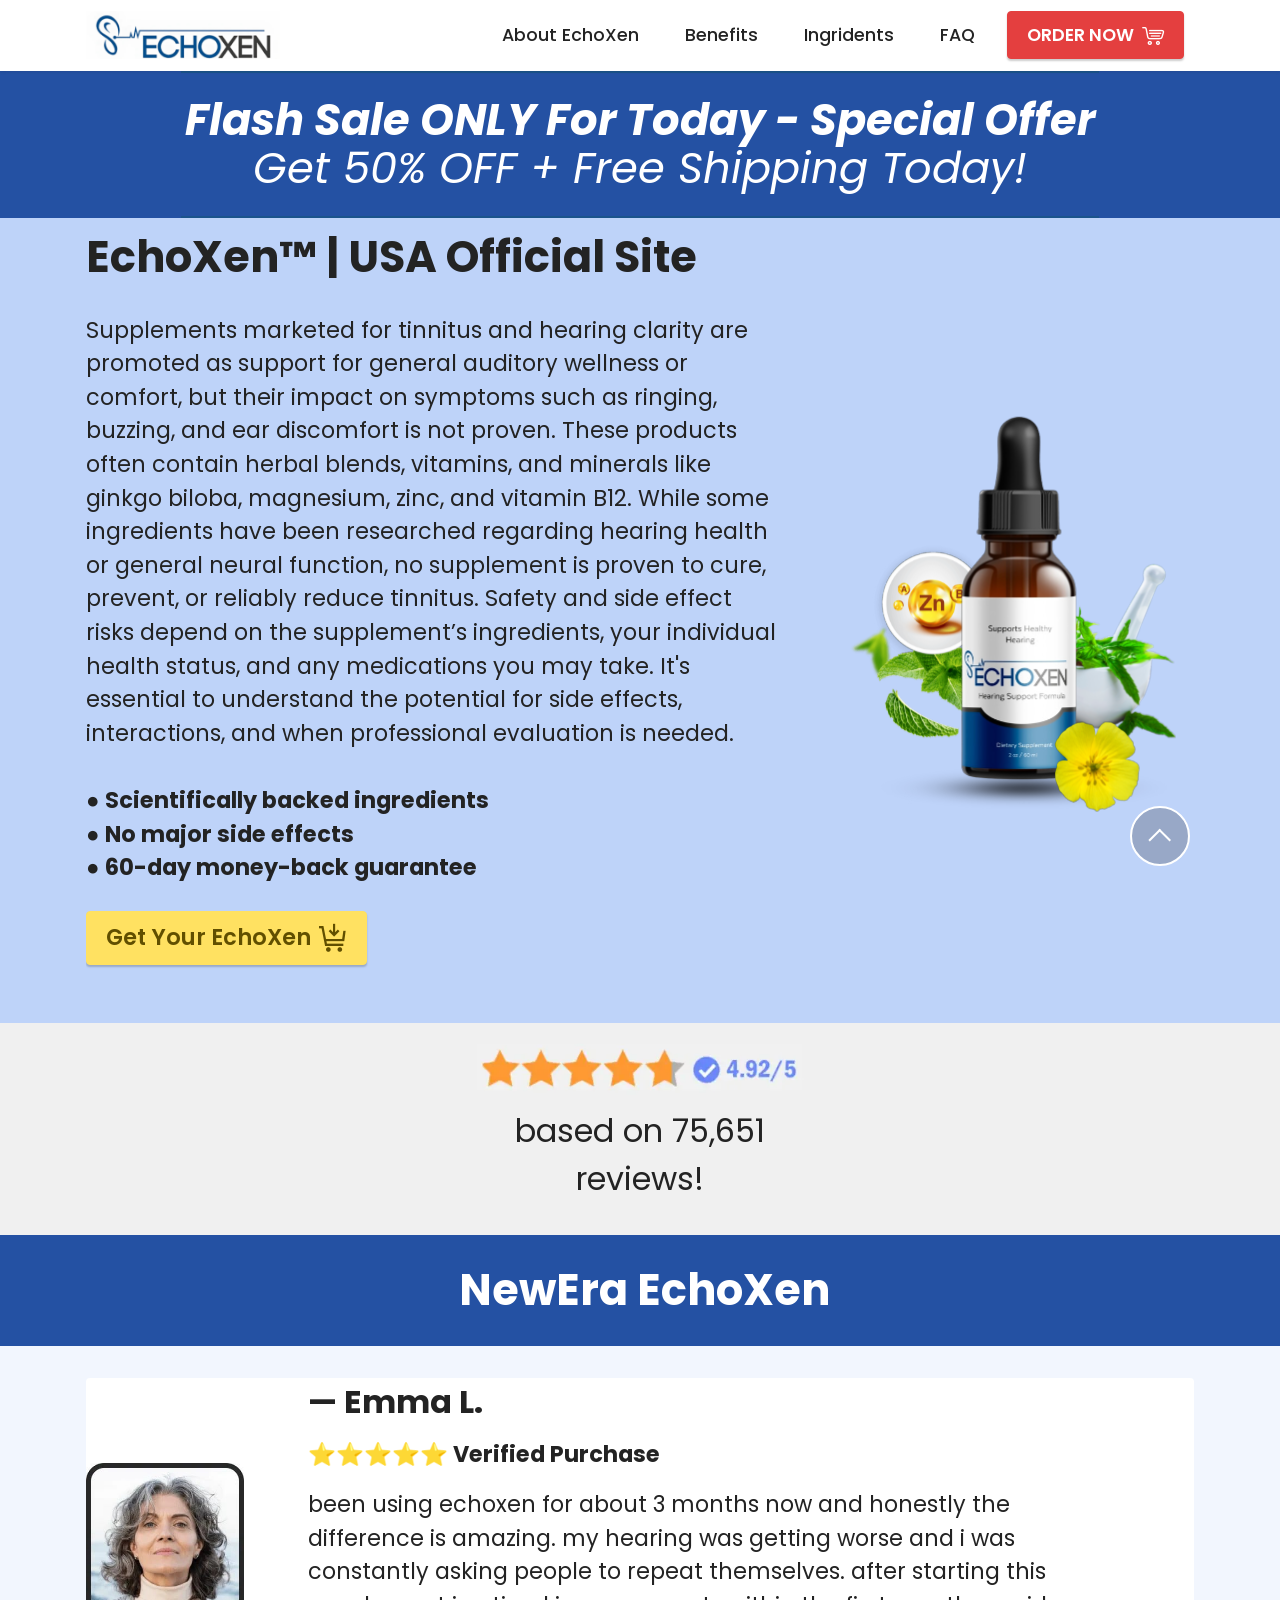
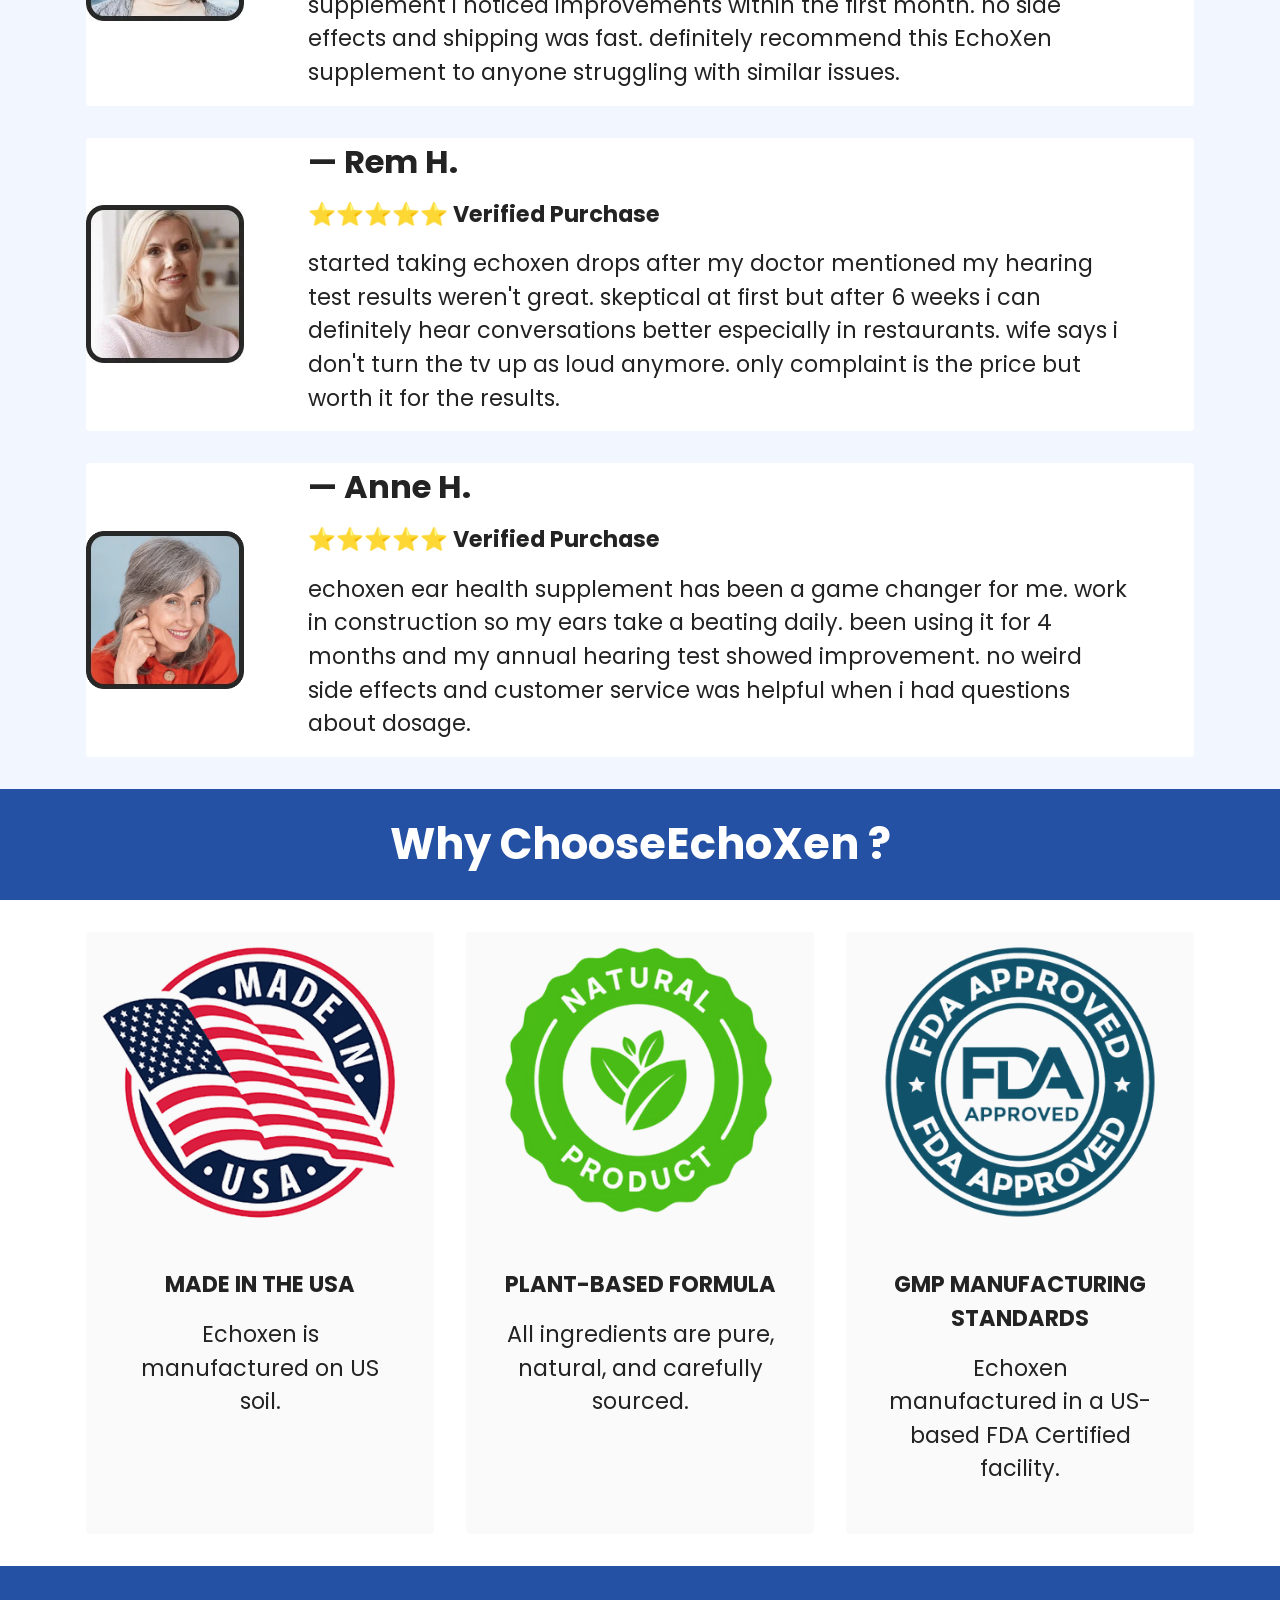
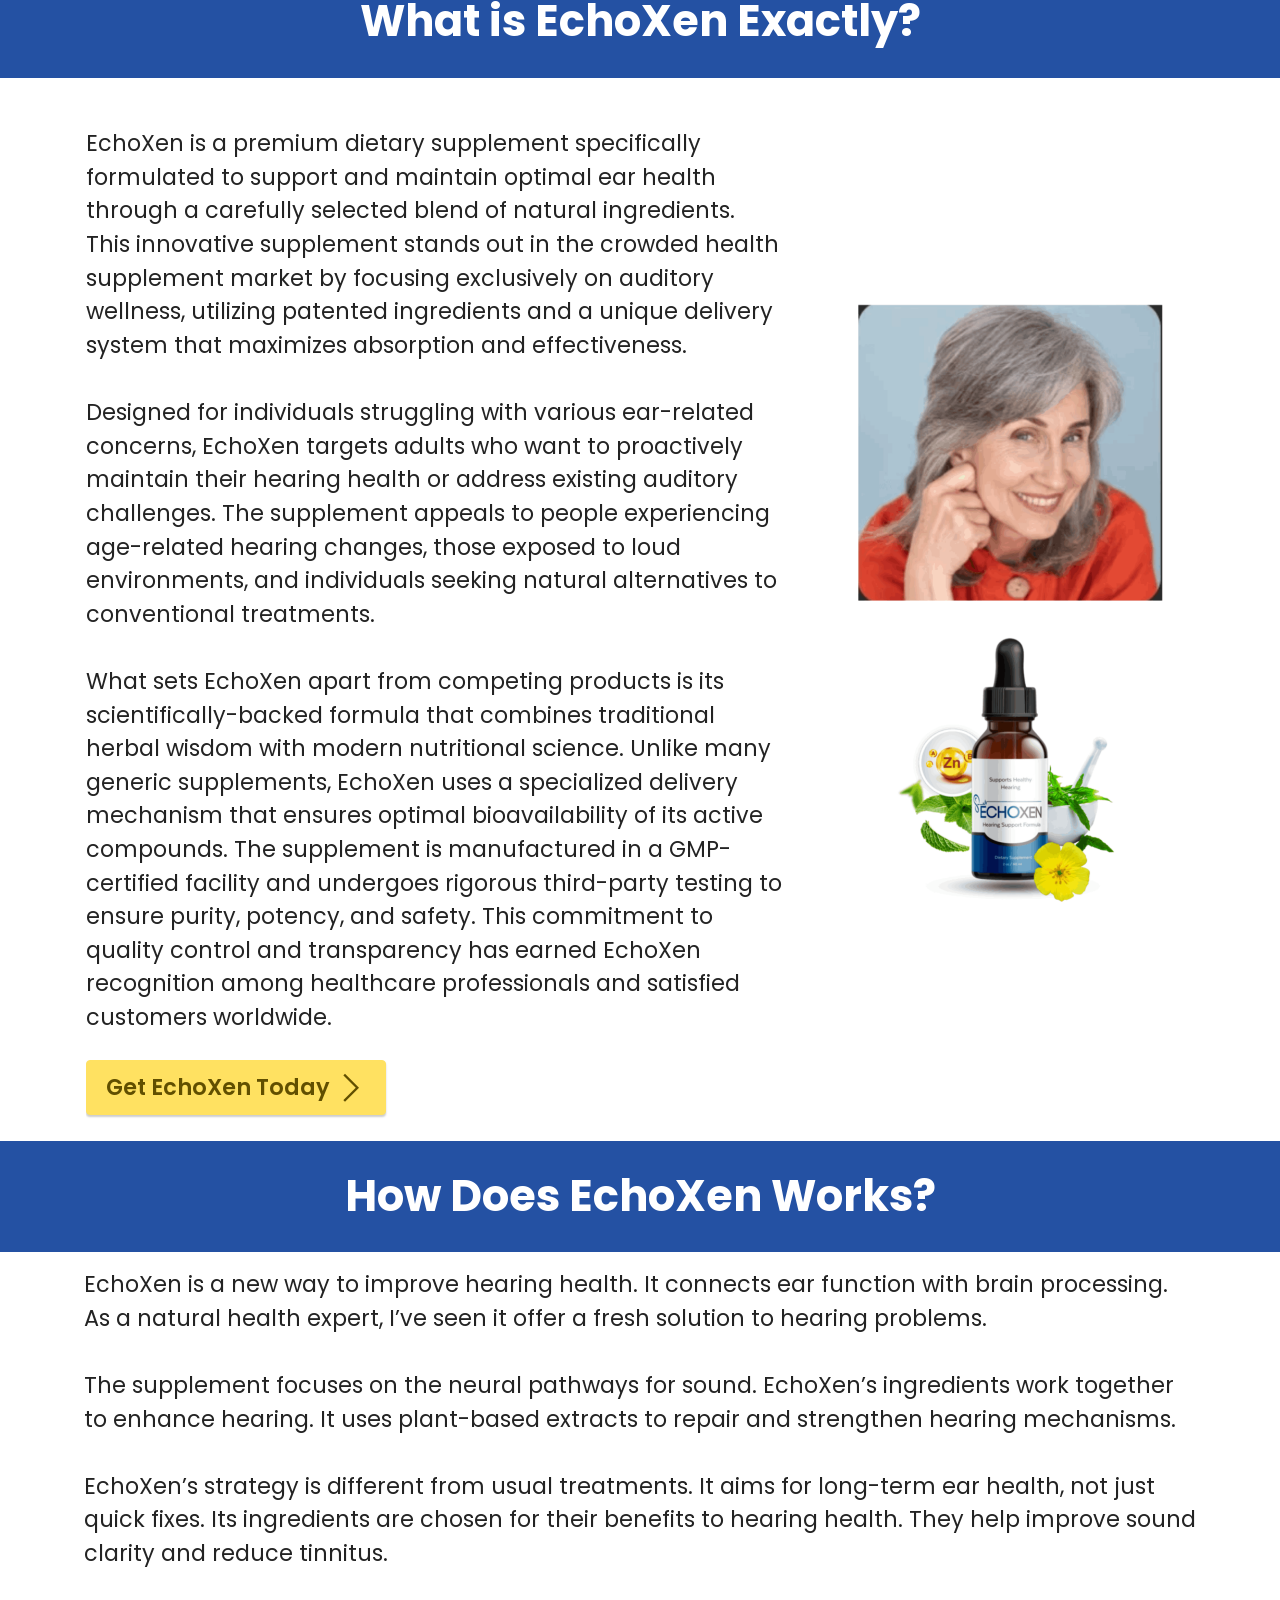
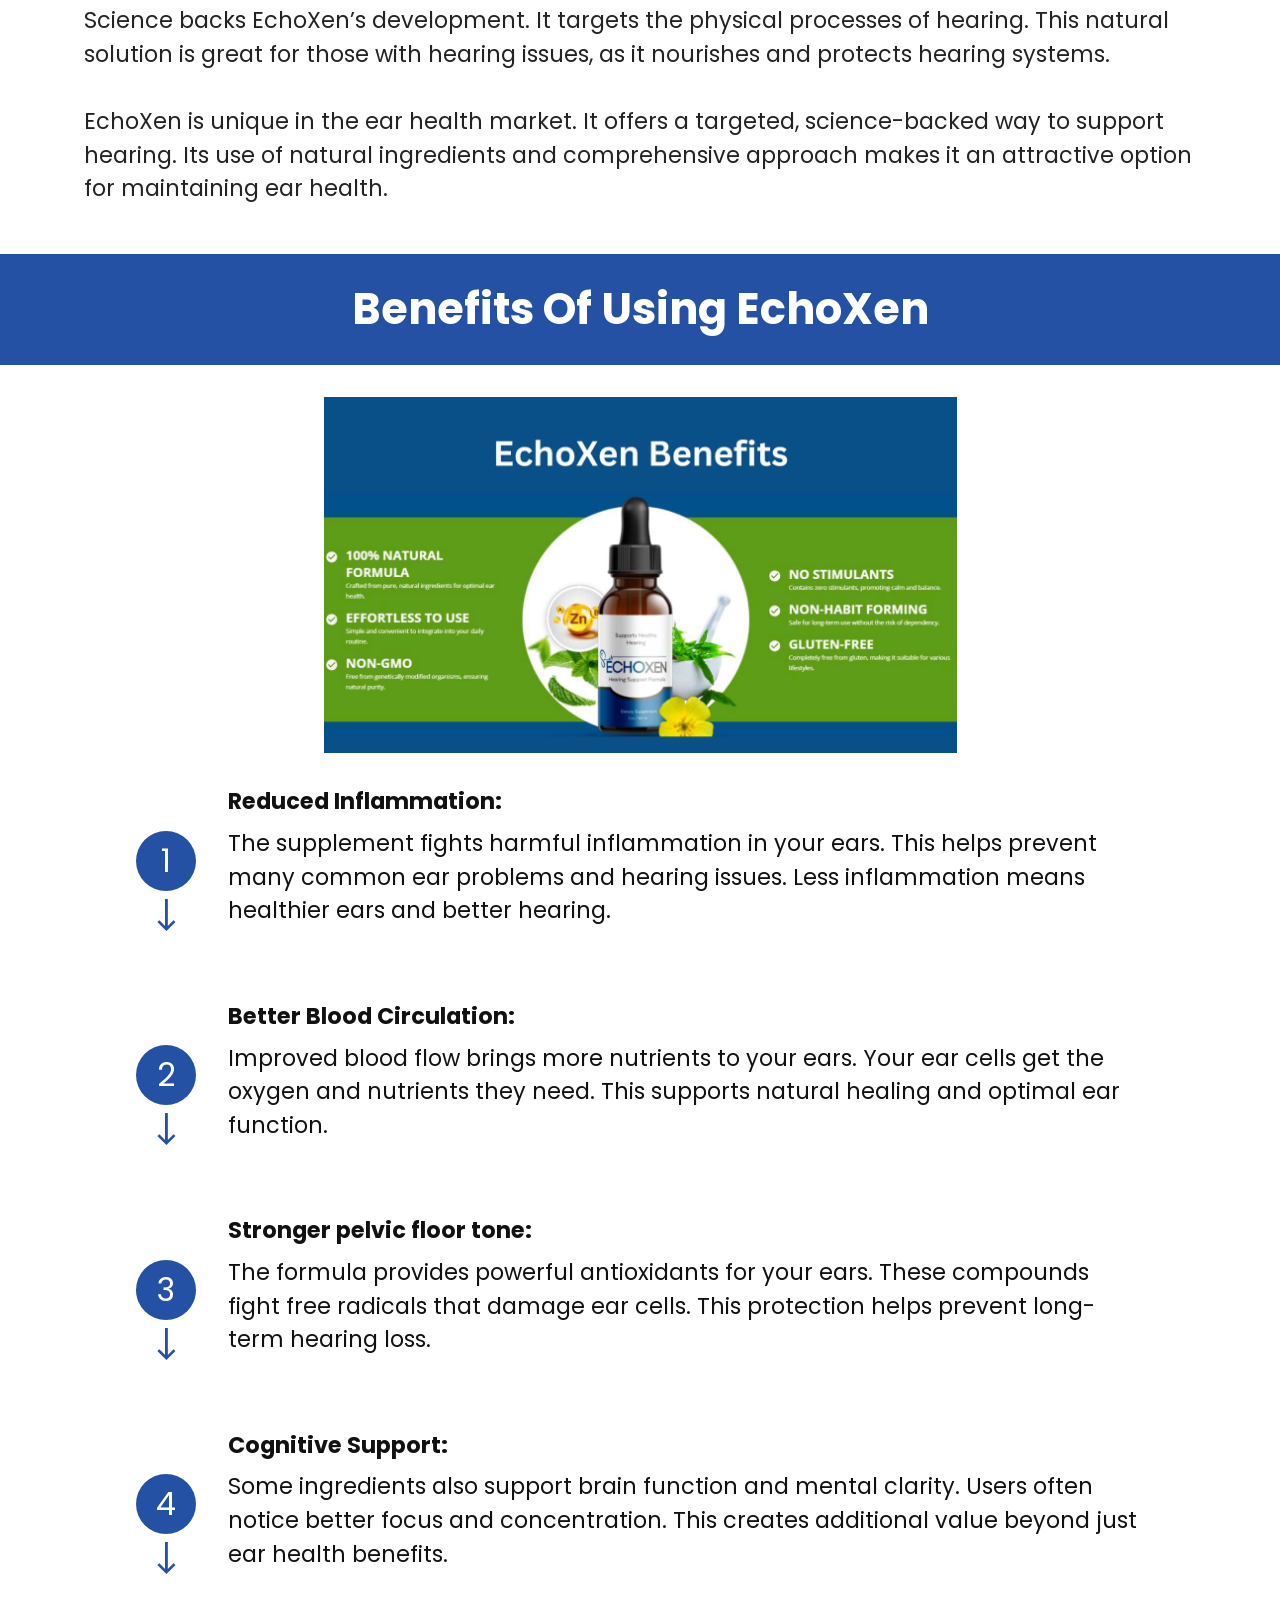
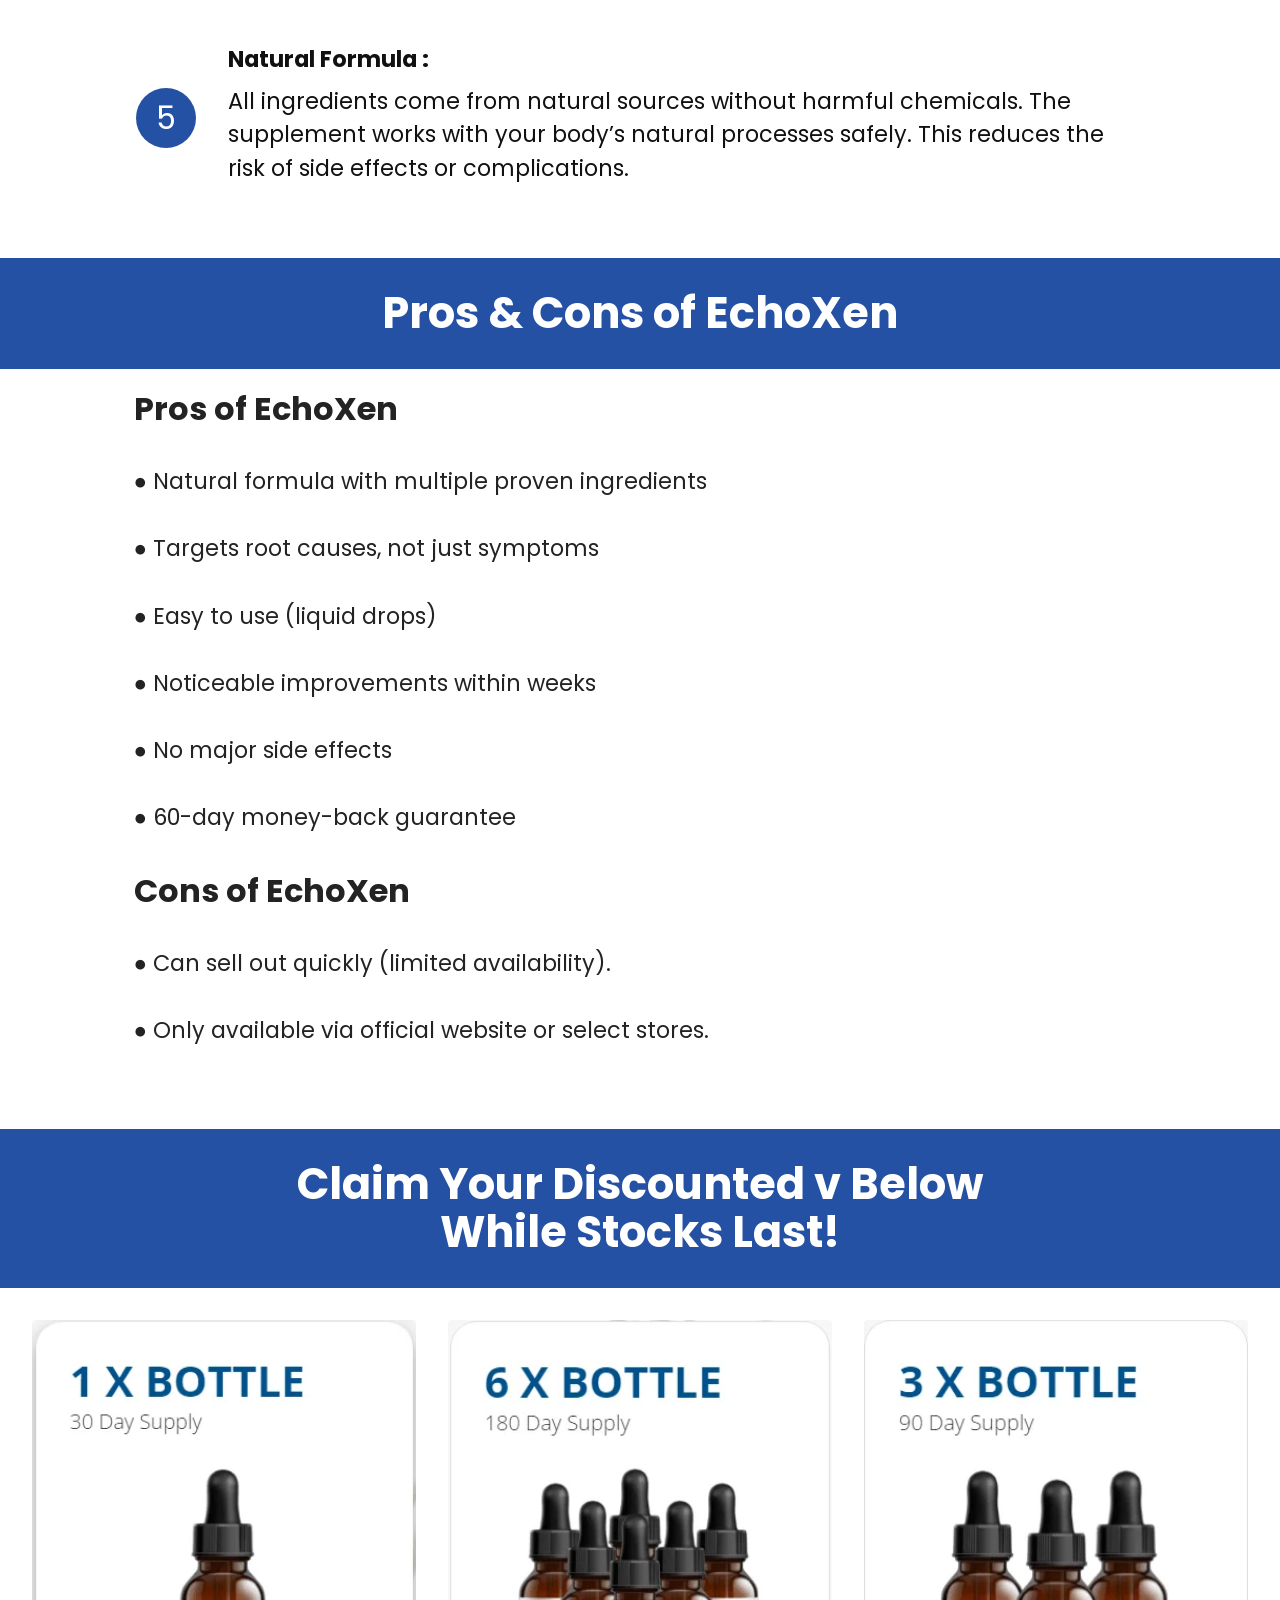
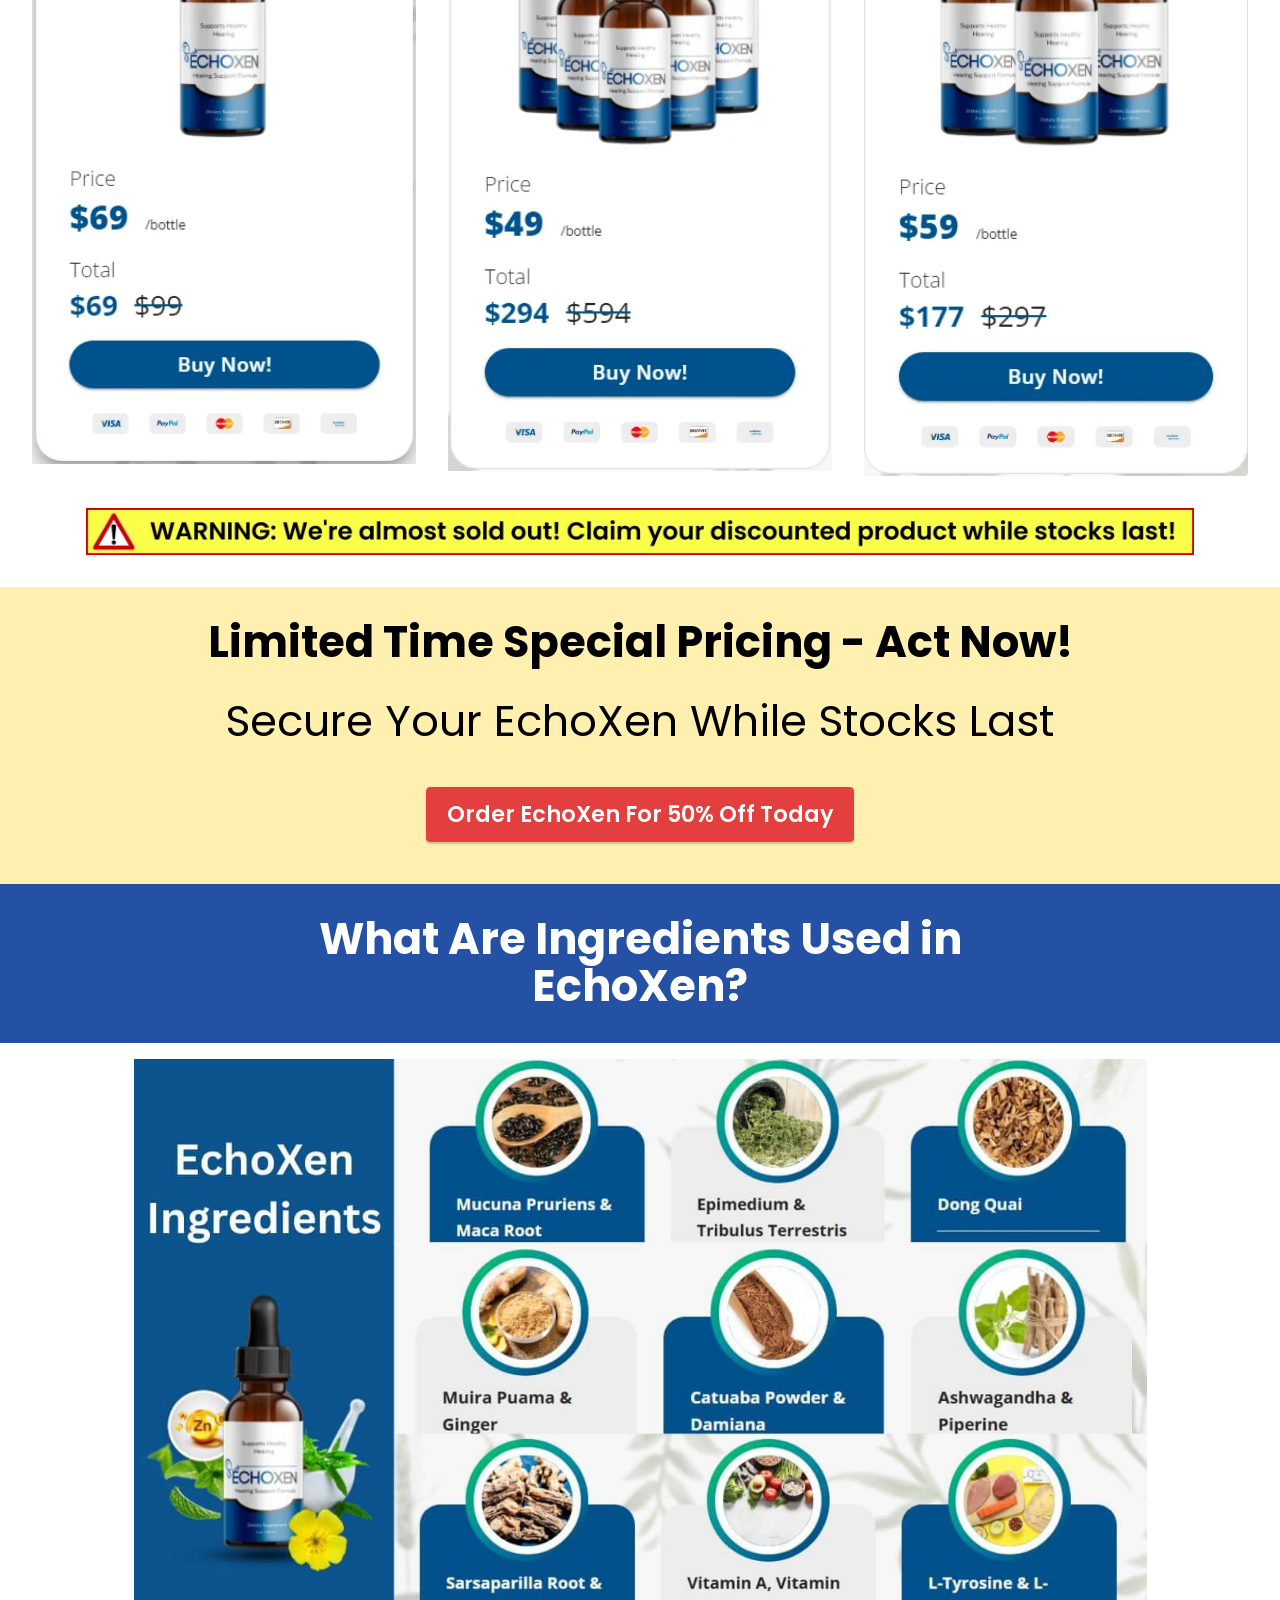
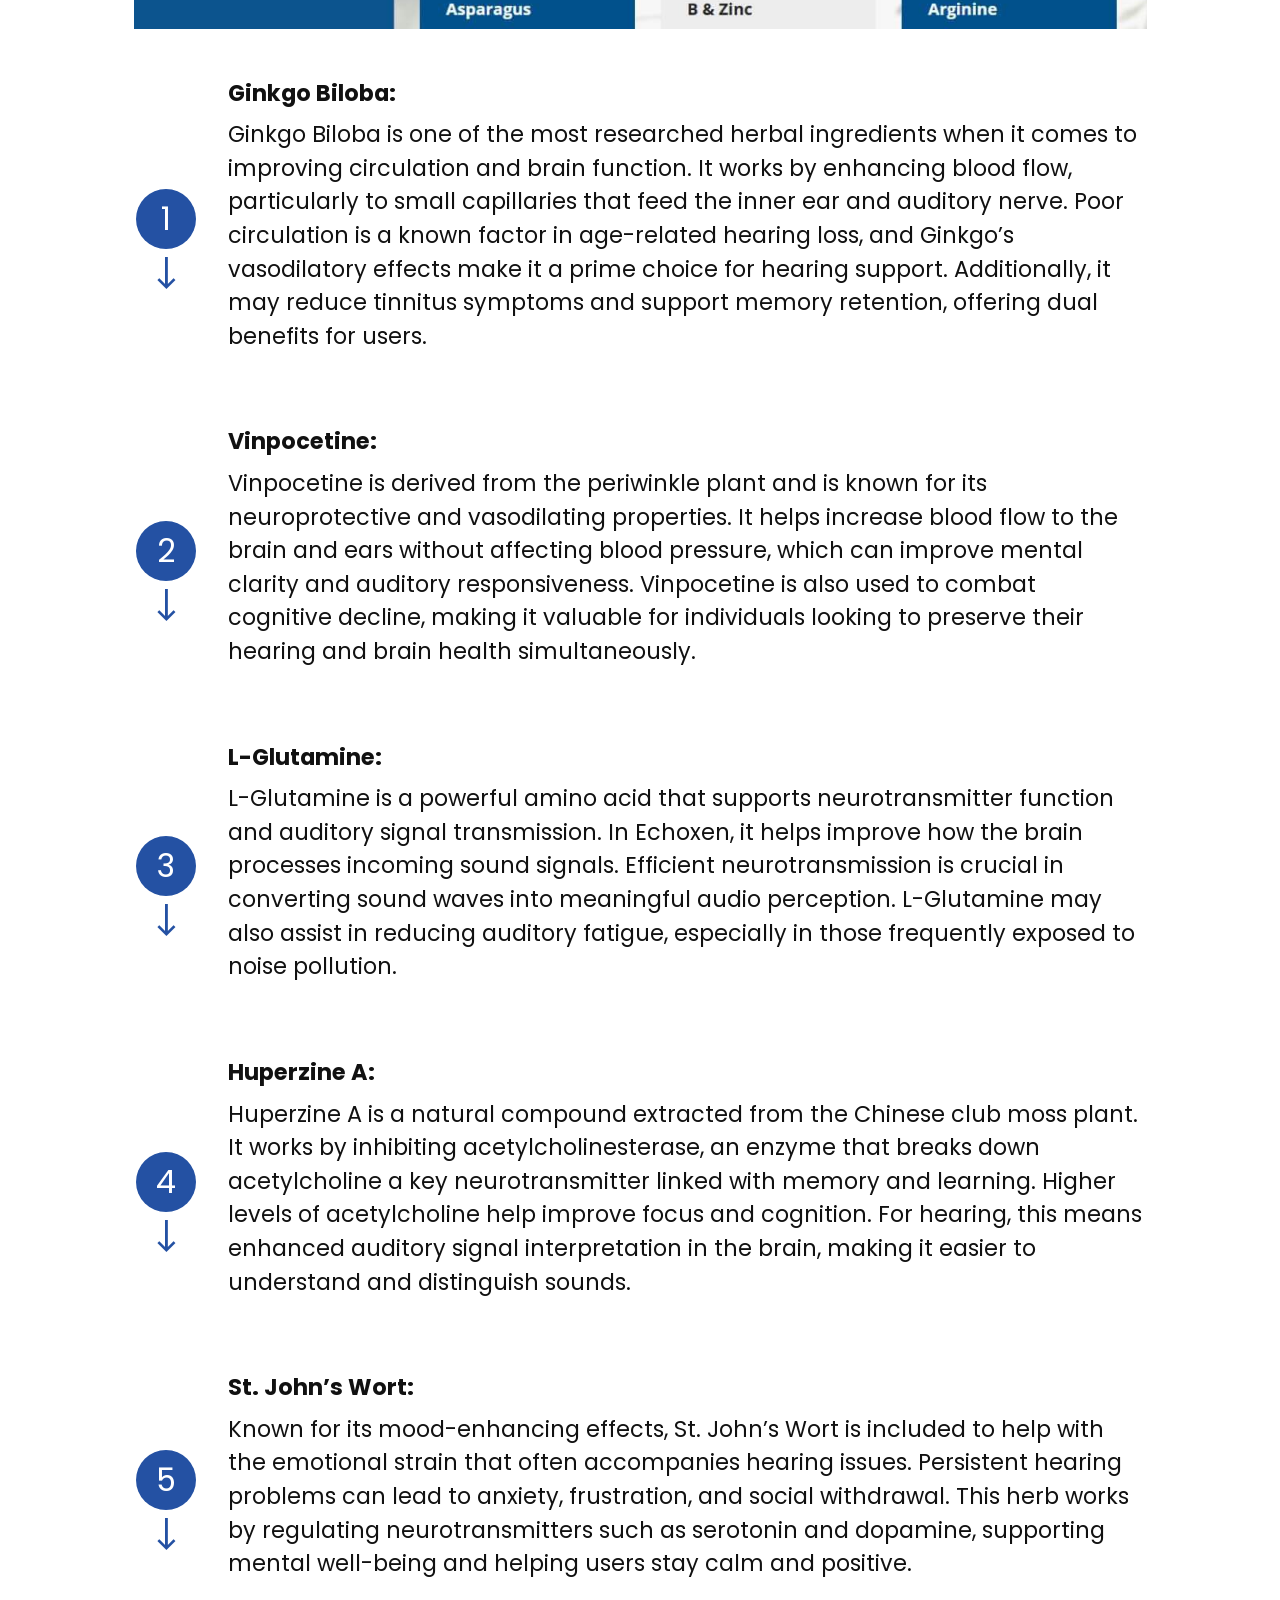
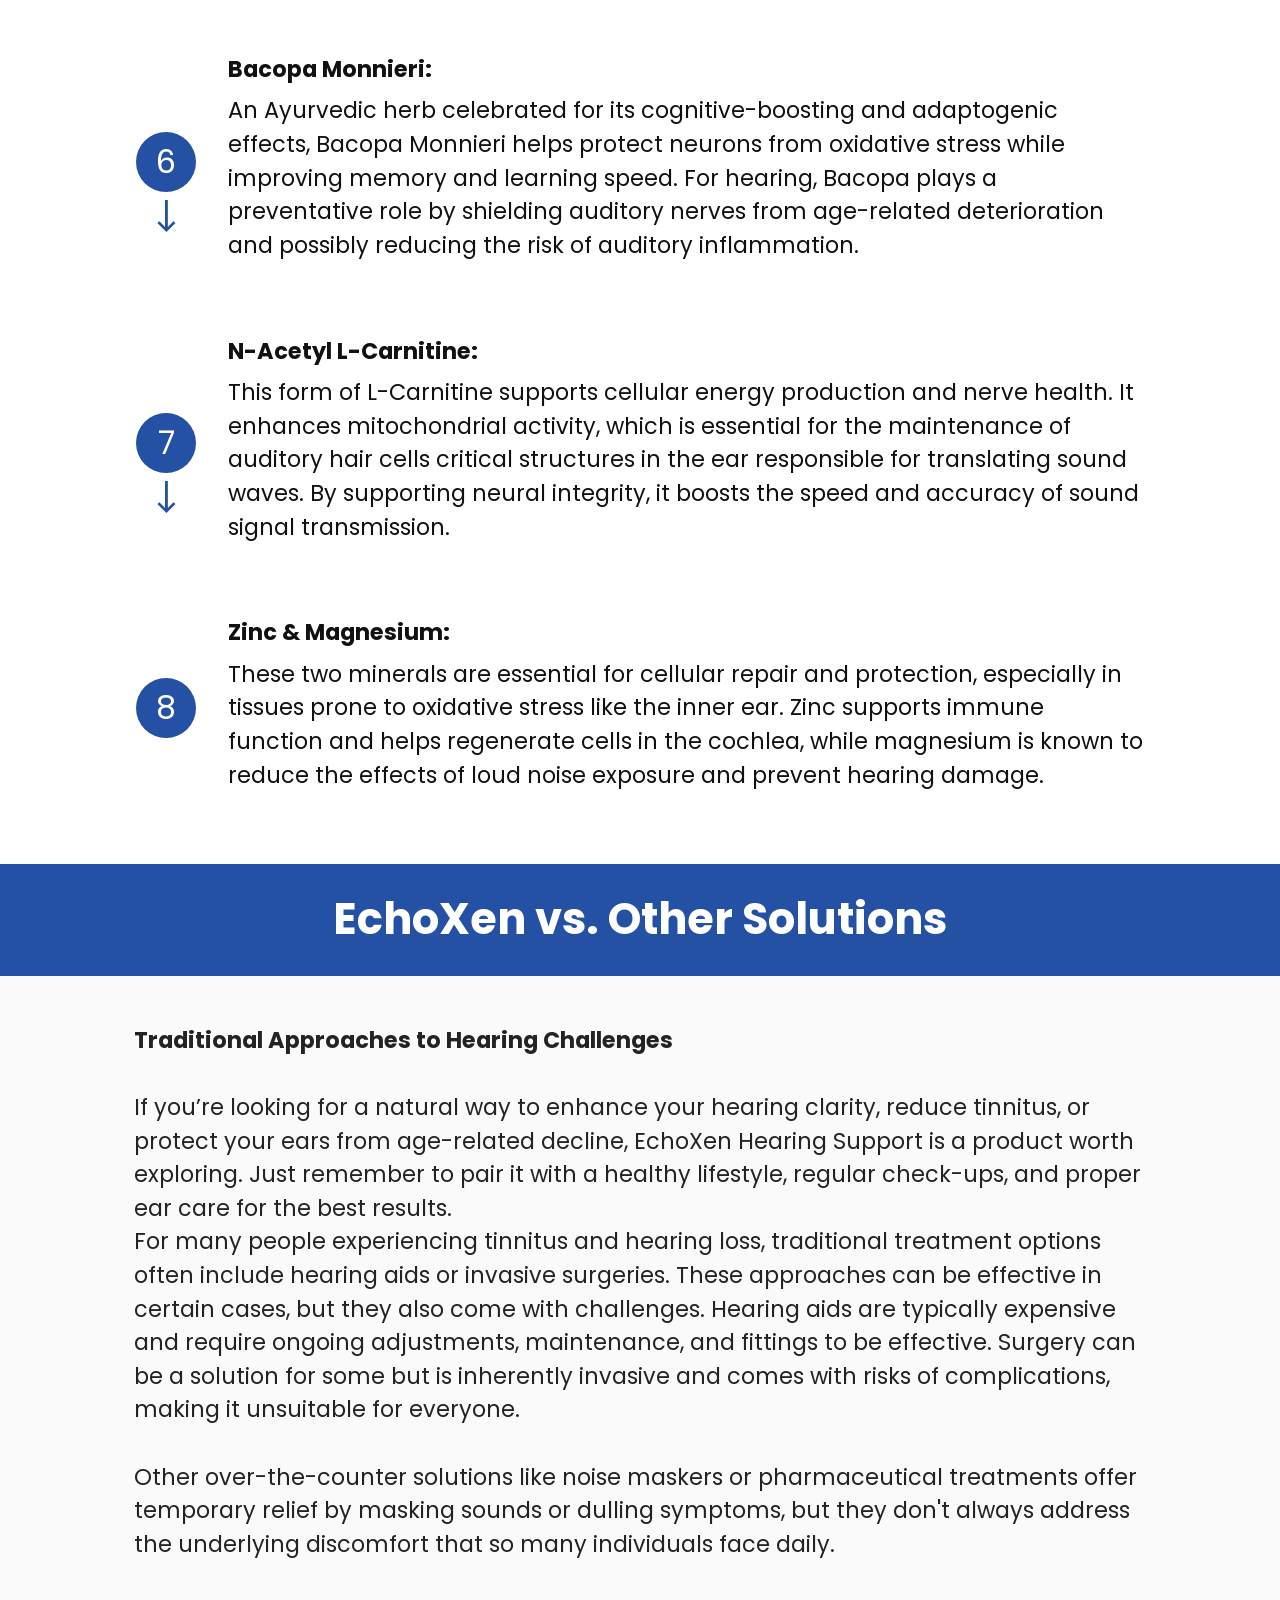
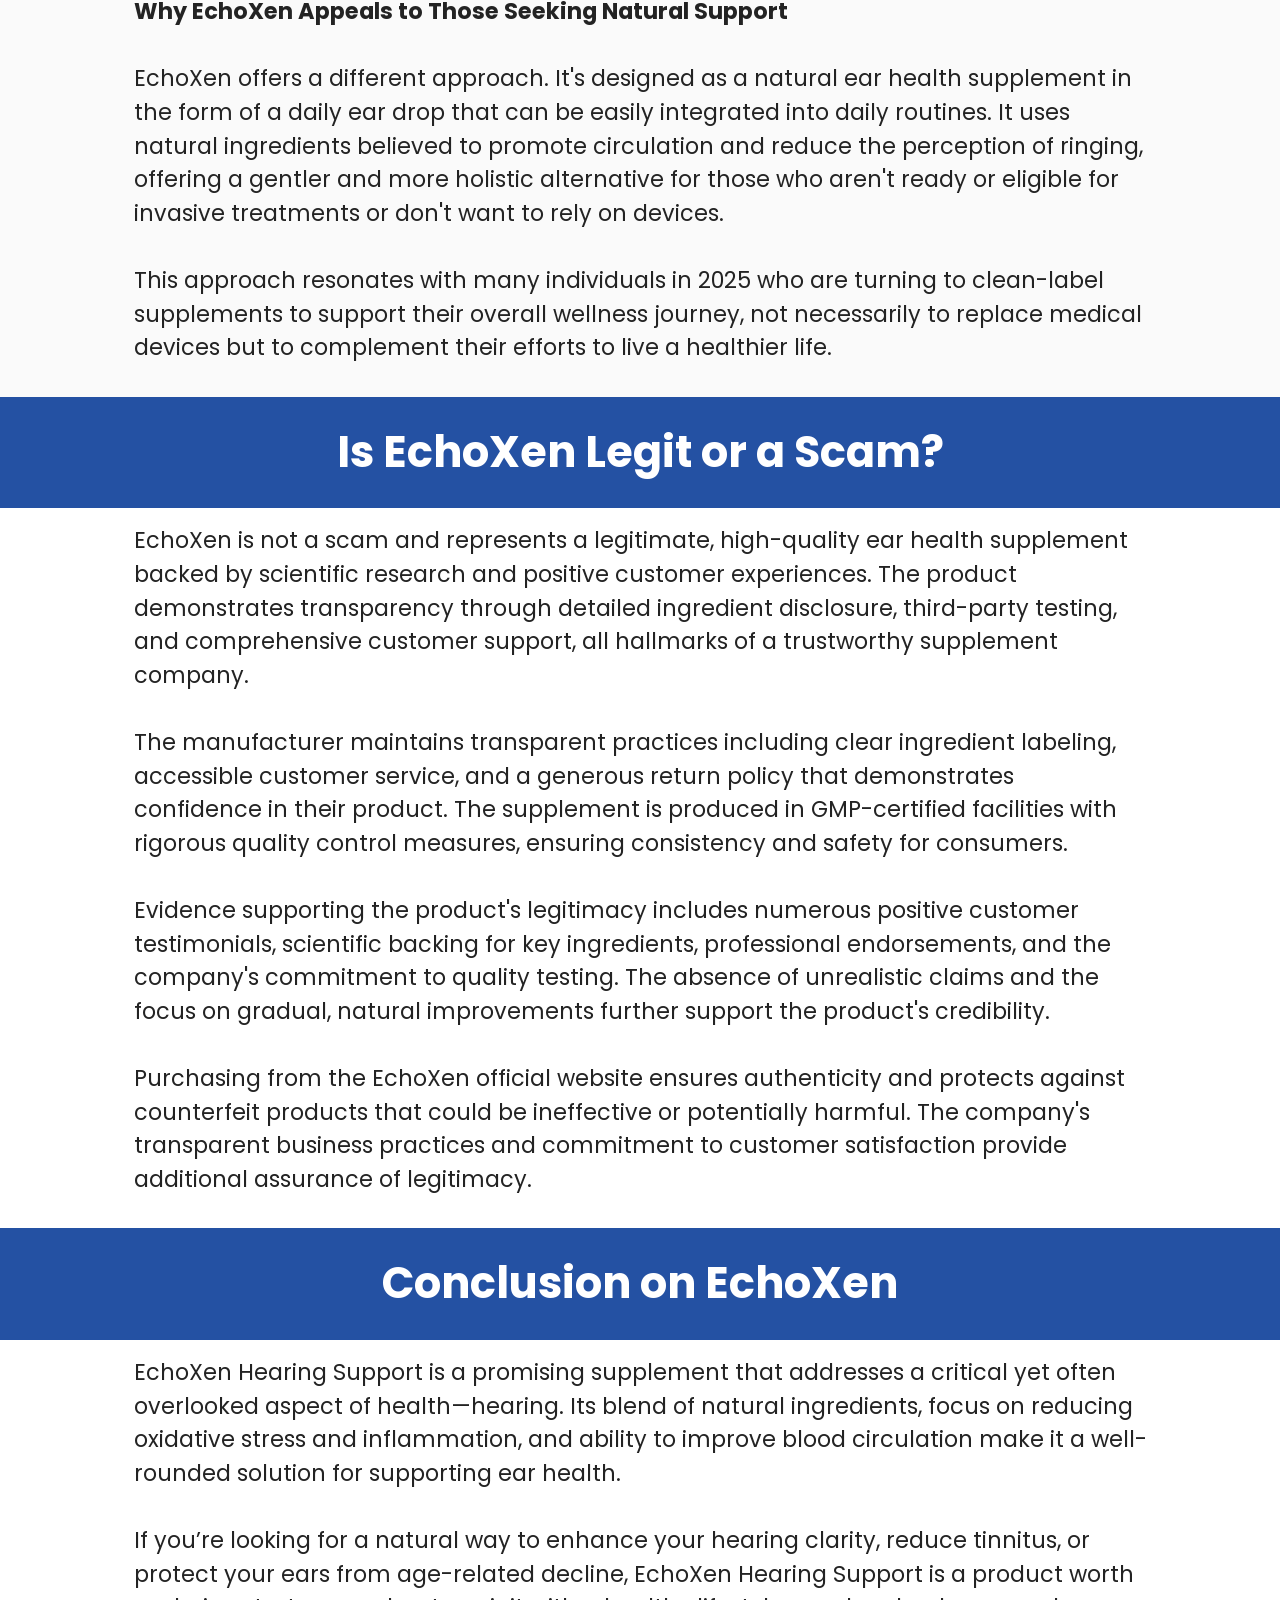
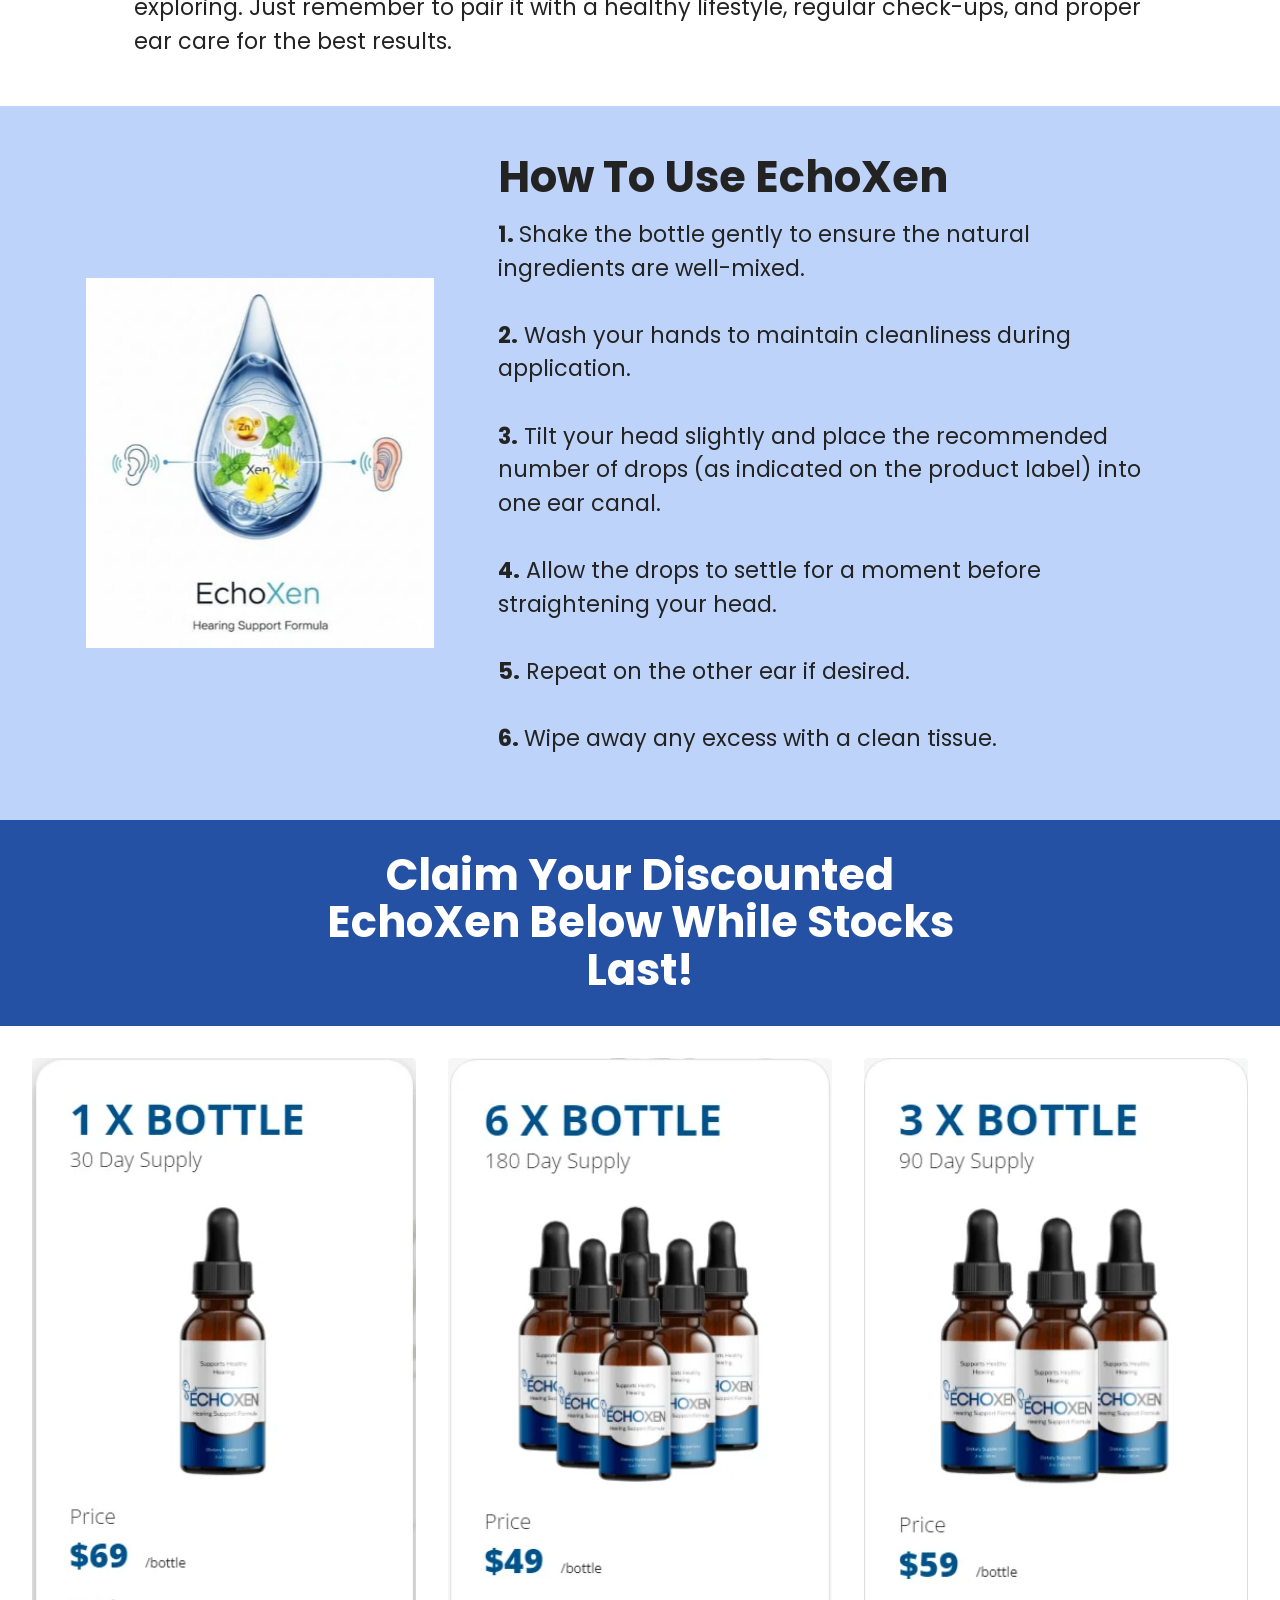
==== commit c8cd16a7: "Update index.html" ====
--- a/index.html
+++ b/index.html
@@ -1173,11 +1173,9 @@
                 <p class="mbr-text mb-0 mbr-fonts-style mbr-white align-center display-7">© Copyright 2026 - All Rights Reserved</p>
             </div>
         </div>
-    </div>
-</section><section class="display-7" style="padding: 0;align-items: center;justify-content: center;flex-wrap: wrap;    align-content: center;display: flex;position: relative;height: 4rem;"><a href="https://mobiri.se/4949637" style="flex: 1 1;height: 4rem;position: absolute;width: 100%;z-index: 1;"><img alt="" style="height: 4rem;" src="[data-uri]"></a><p style="margin: 0;text-align: center;" class="display-7">&#8204;</p><a style="z-index:1" href="https://mobirise.com/builder/ai-website-builder.html">AI Website Software</a></section><script src="assets/bootstrap/js/bootstrap.bundle.min.js"></script>  <script src="assets/smoothscroll/smooth-scroll.js"></script>  <script src="assets/ytplayer/index.js"></script>  <script src="assets/dropdown/js/navbar-dropdown.js"></script>  <script src="assets/mbr-switch-arrow/mbr-switch-arrow.js"></script>  <script src="assets/theme/js/script.js"></script>  
-  
+    </div>  
   
  <div id="scrollToTop" class="scrollToTop mbr-arrow-up"><a style="text-align: center;"><i class="mbr-arrow-up-icon mbr-arrow-up-icon-cm cm-icon cm-icon-smallarrow-up"></i></a></div>
     <input name="animation" type="hidden">
   </body>
-</html>+</html>
